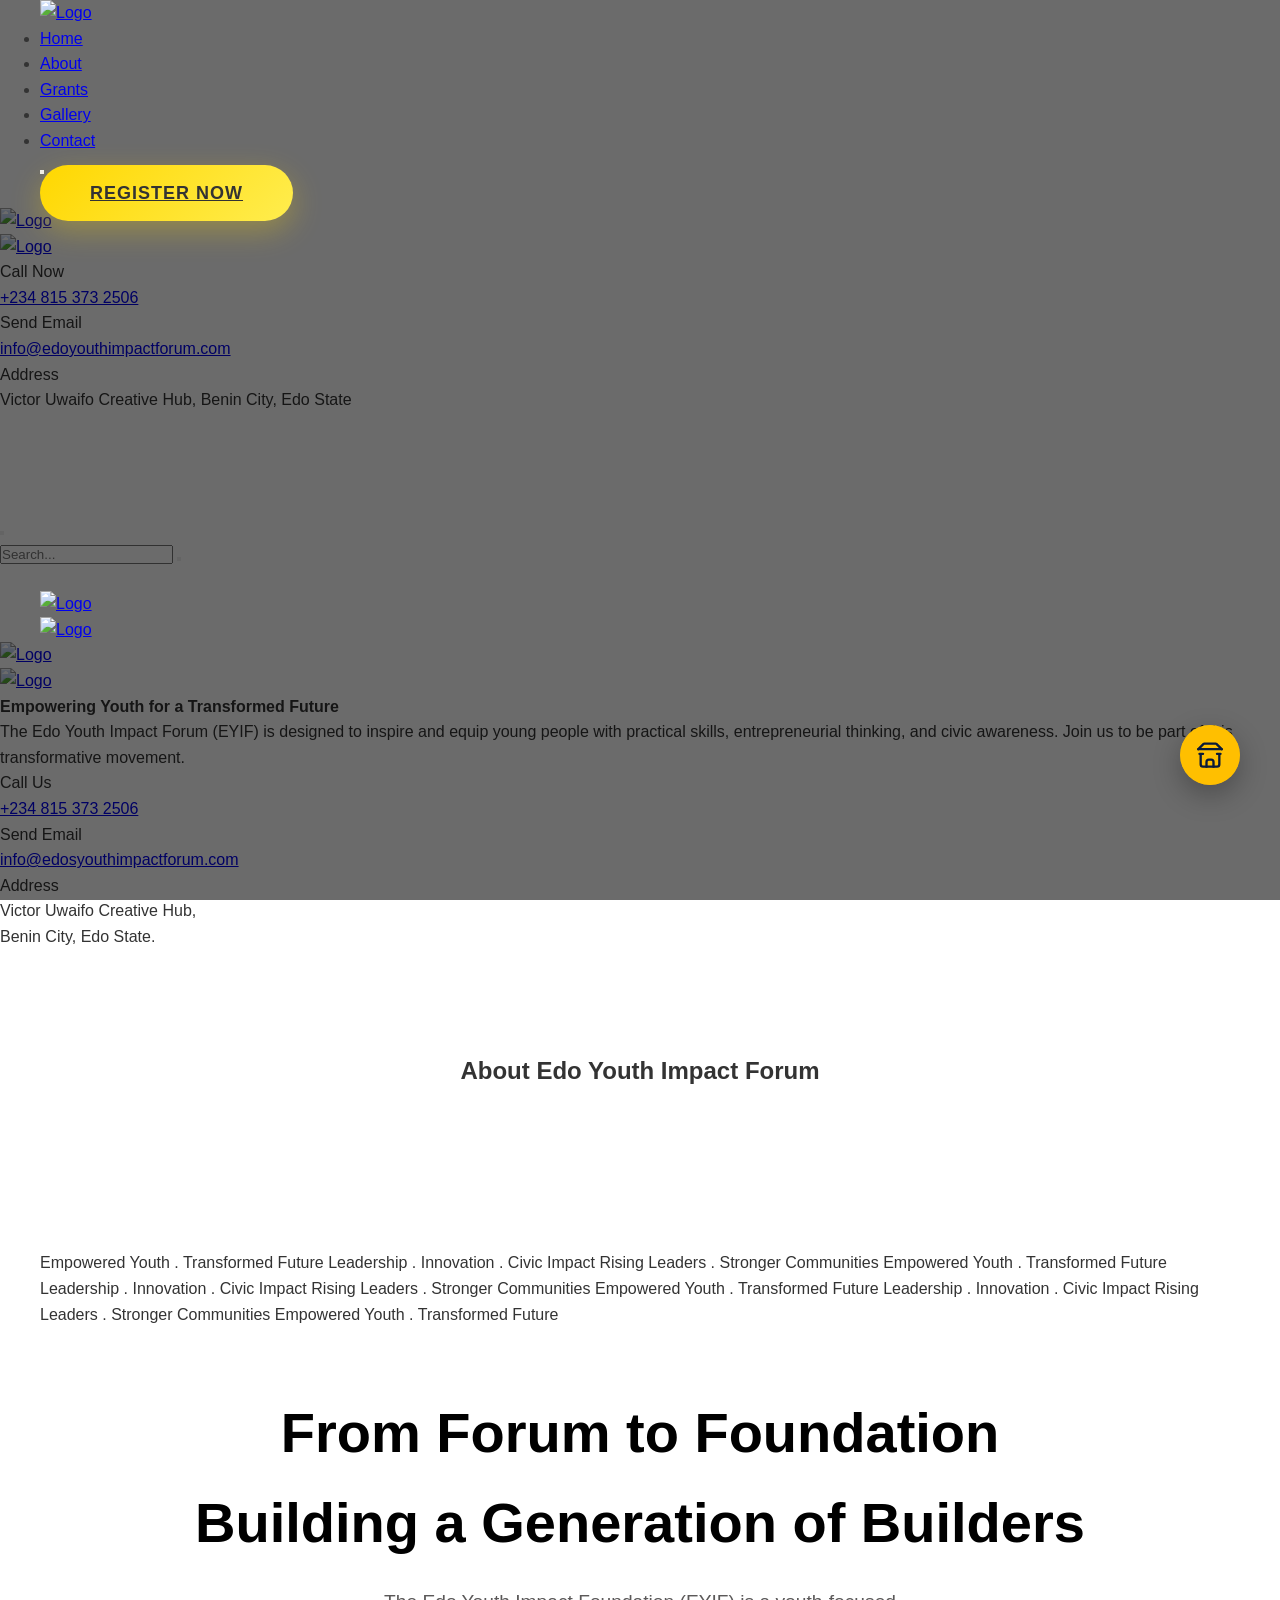
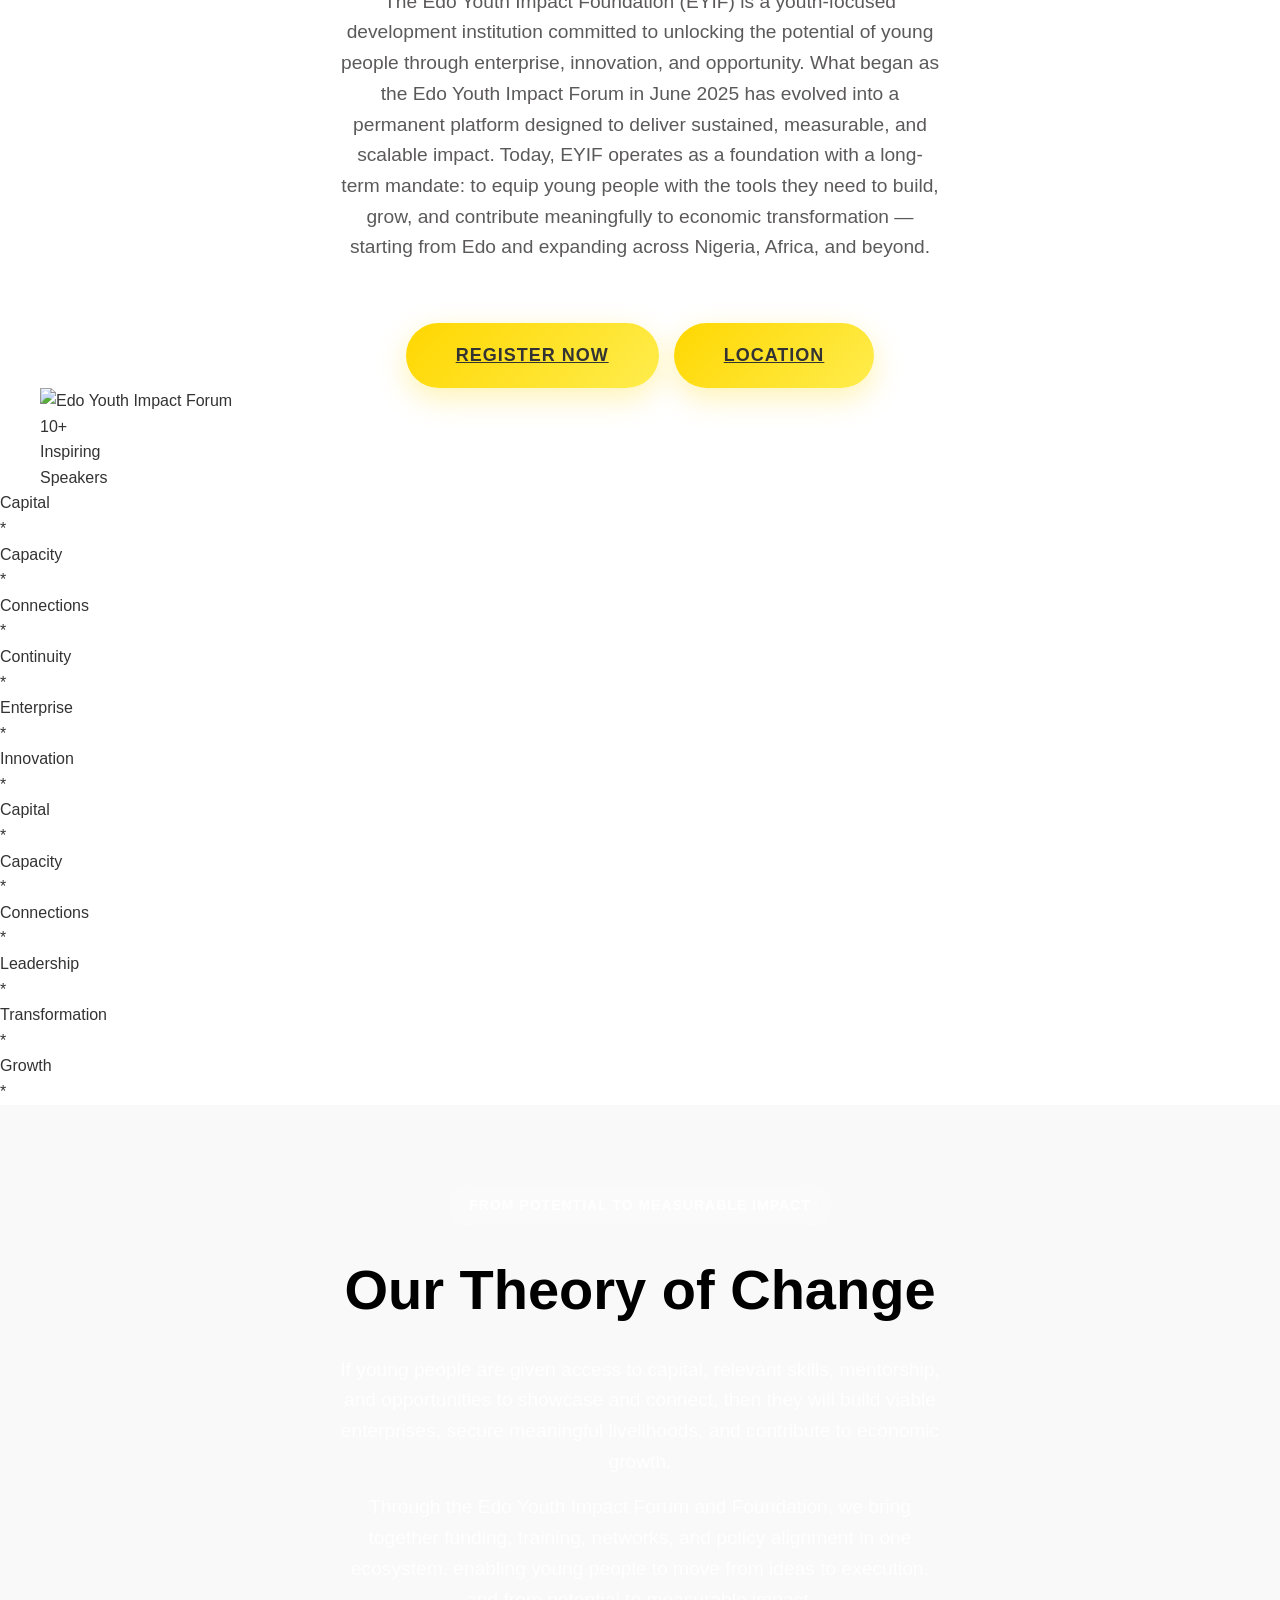
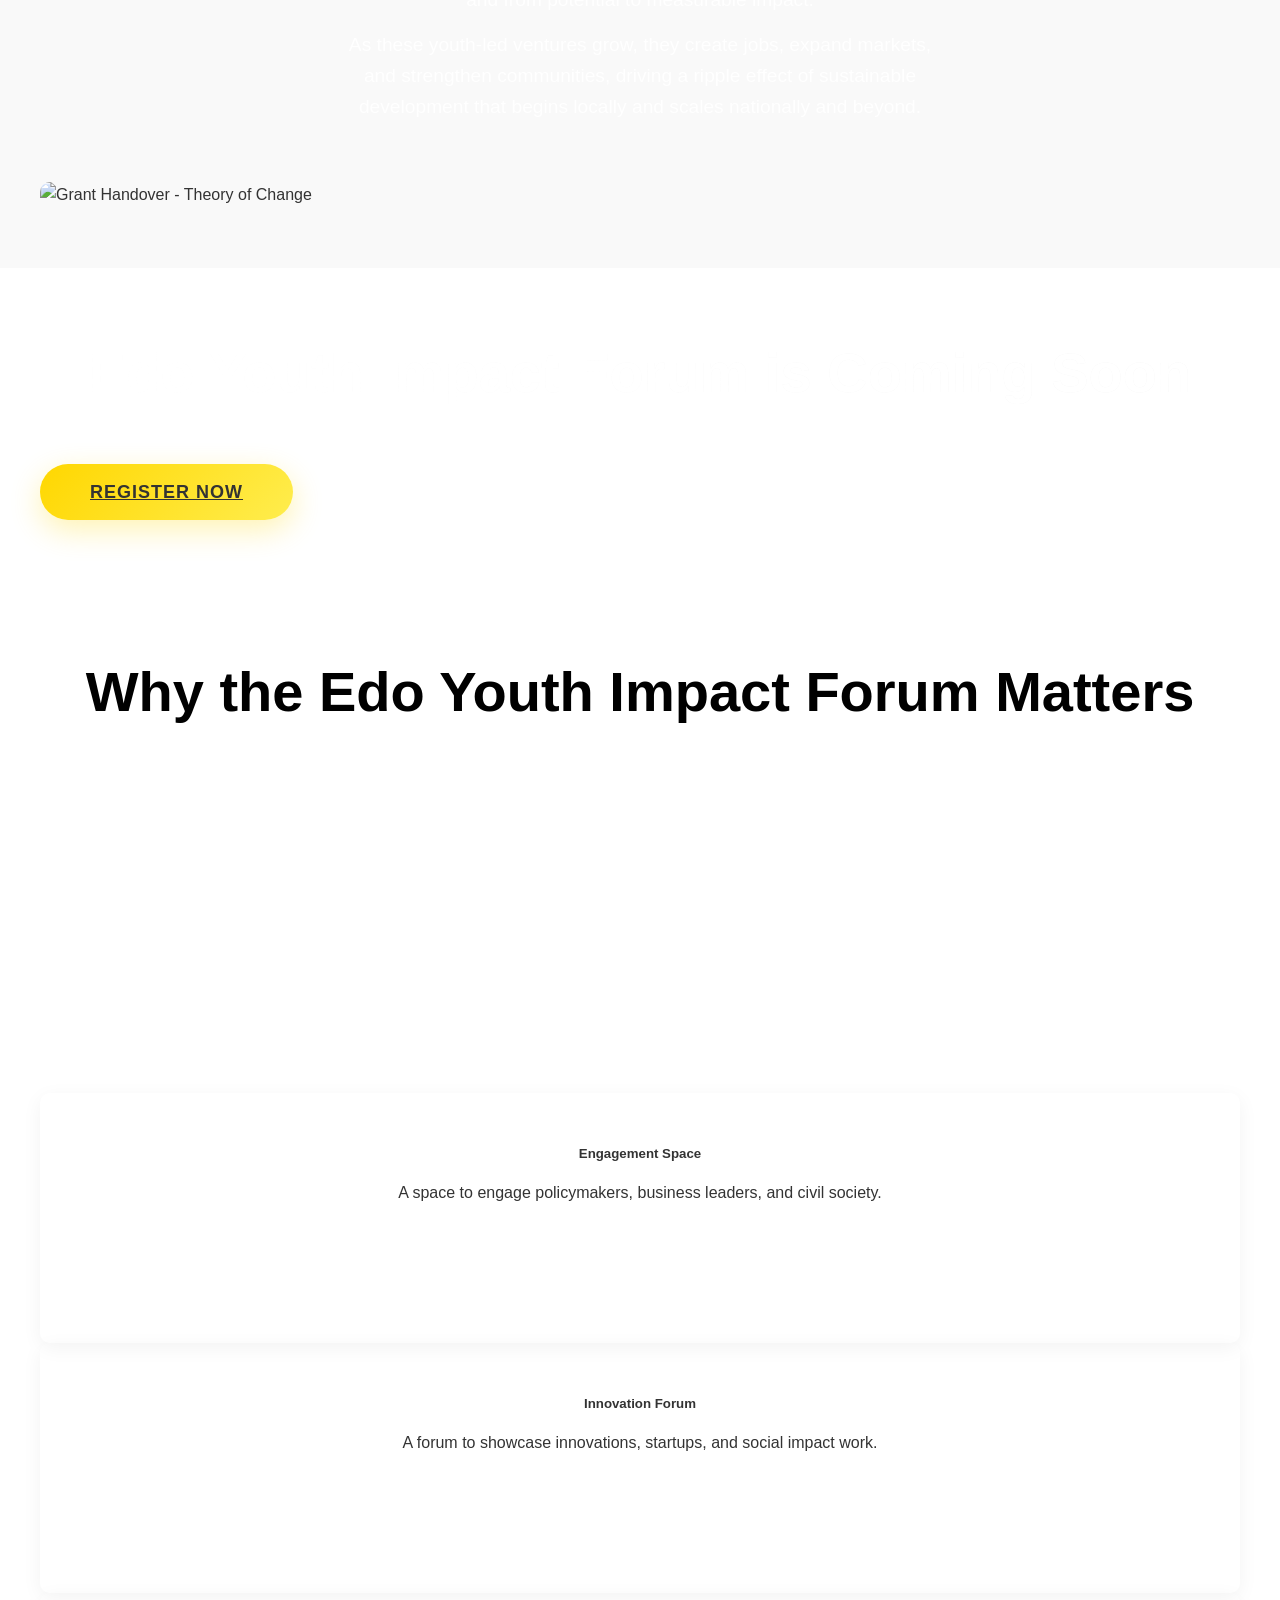
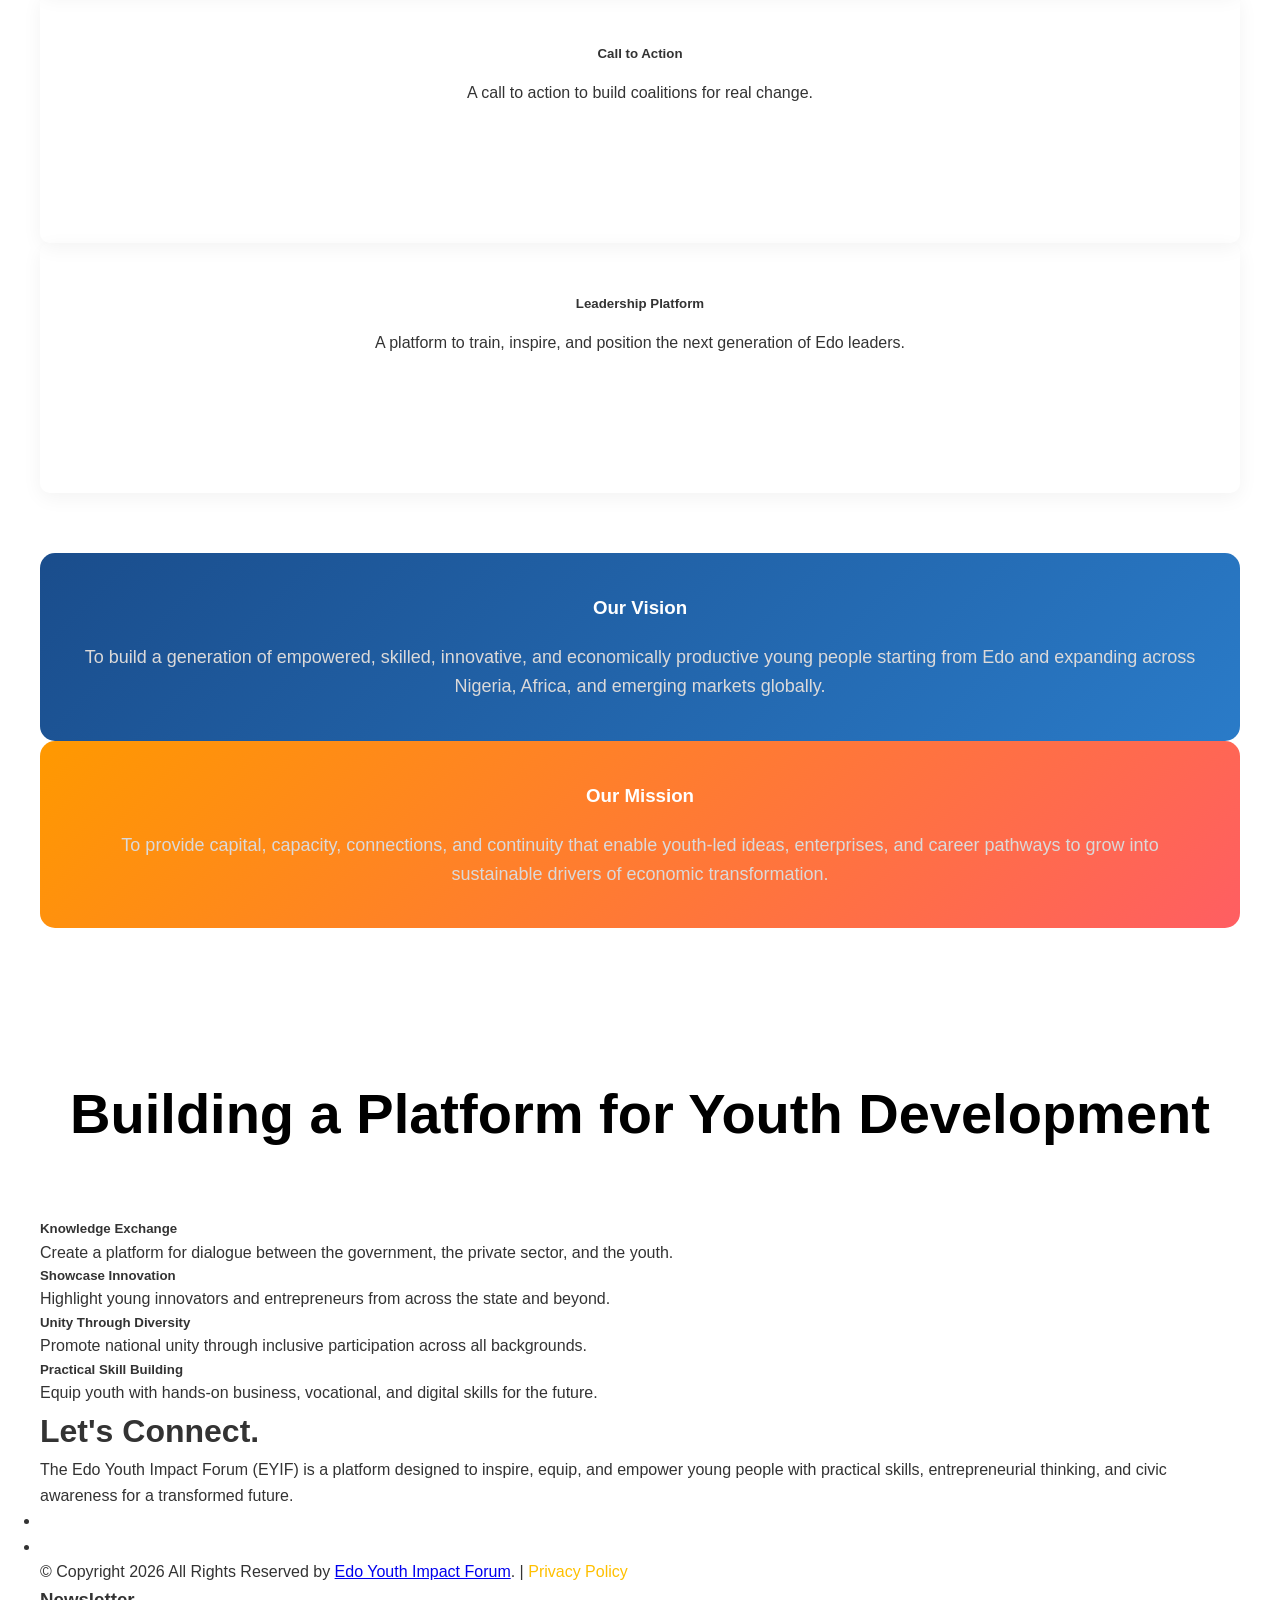
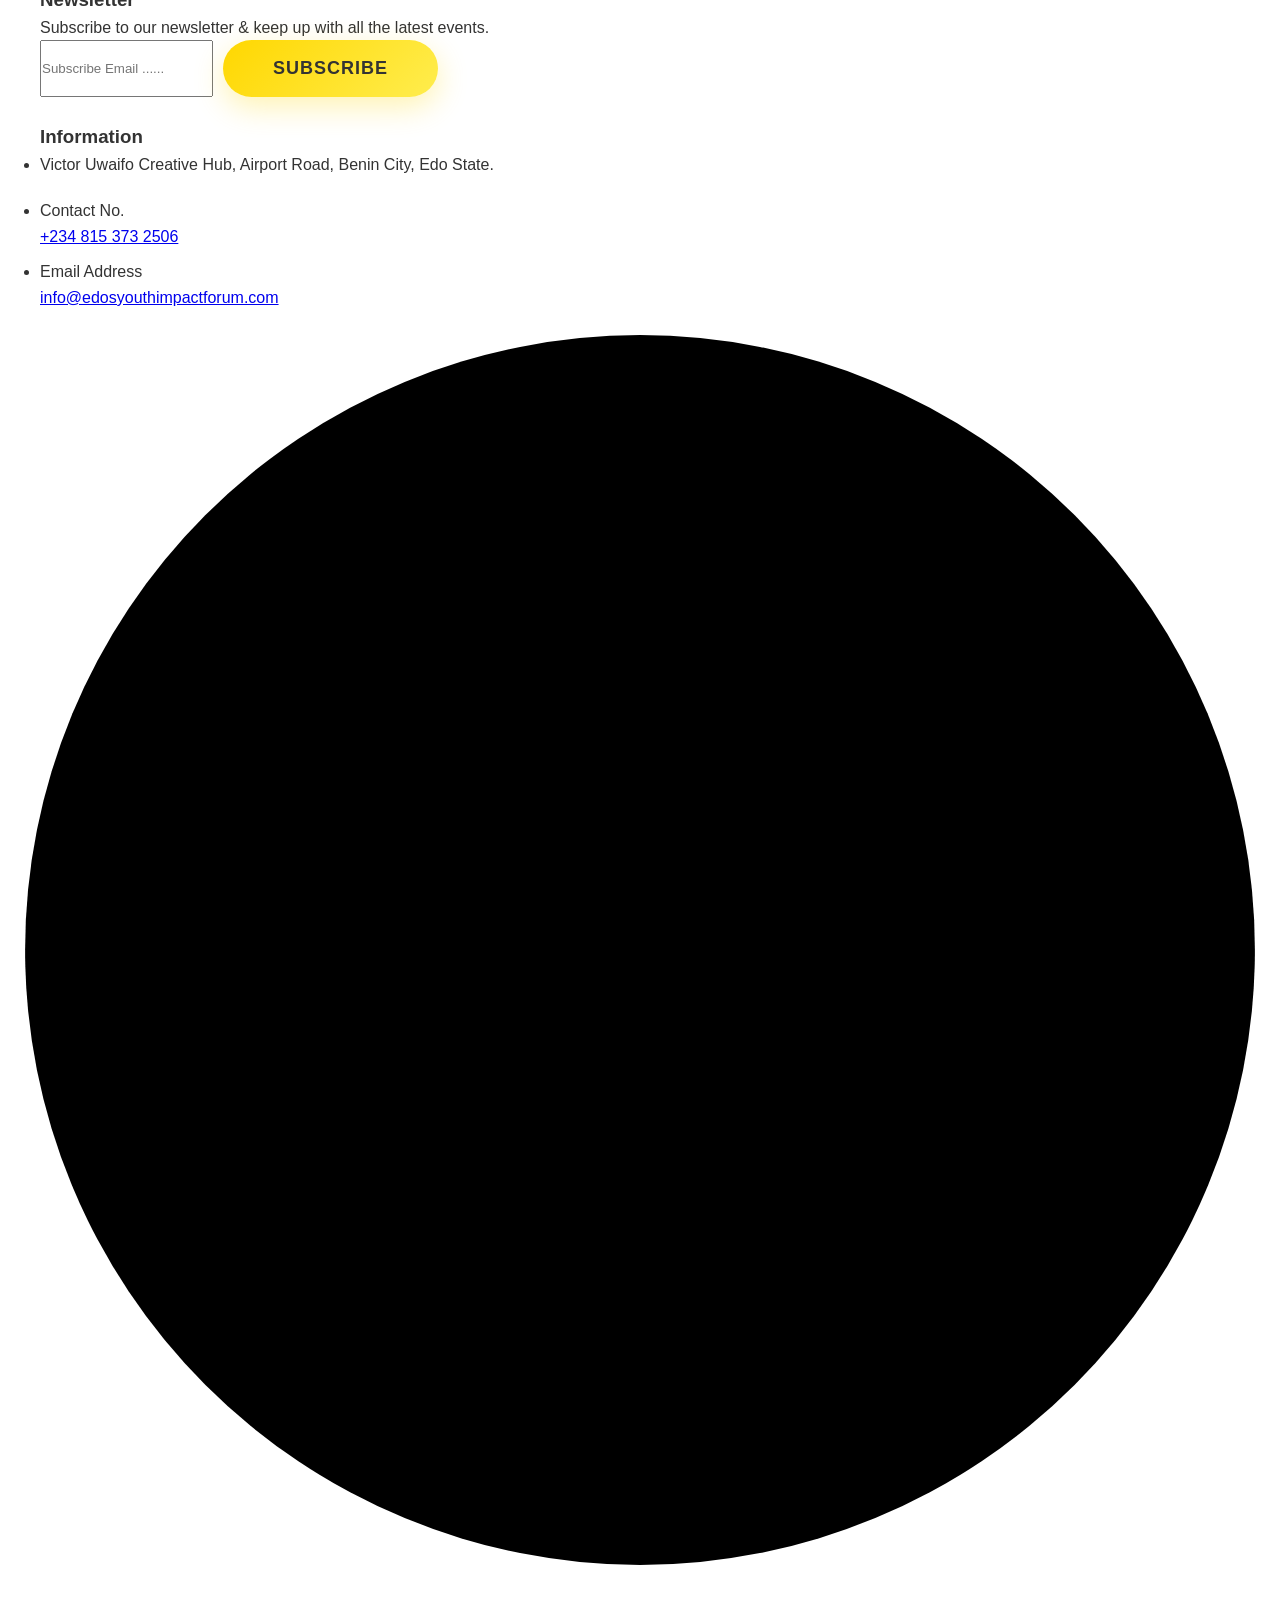
==== about.html @ c49ed2f0 "added exhibition booth" ====
<!DOCTYPE html>
<html lang="en">

<head>
  <!-- Meta -->
  <meta charset="utf-8" />
  <meta http-equiv="X-UA-Compatible" content="IE=edge" />
  <meta name="viewport" content="width=device-width, initial-scale=1.0, maximum-scale=1" />
  <meta name="description" content="Edo Youth Impact Forum 2026 - Empowered Youth, Transformed Future" />
  <meta name="keywords" content="youth, empowerment, entrepreneurship, innovation, Edo, forum, EYIF" />

  <!-- Open Graph Meta Tags -->
  <meta property="og:title" content="EYIF 2025 | About Edo Youth Impact Forum" />
  <meta property="og:description"
    content="Edo Youth Impact Forum 2026 - A movement of possibility, leadership, innovation, and civic responsibility for the youth of Edo State." />
  <meta property="og:image" content="images/resource/about1-1.avif" />
  <meta property="og:url" content="https://edoyouthimpactforum.com/about.html" />
  <meta property="og:type" content="website" />
  <meta property="og:site_name" content="Edo Youth Impact Forum" />

  <!-- Twitter Card Meta Tags -->
  <meta name="twitter:card" content="summary_large_image" />
  <meta name="twitter:title" content="EYIF 2025 | About Edo Youth Impact Forum" />
  <meta name="twitter:description"
    content="Edo Youth Impact Forum 2026 - A movement of possibility, leadership, innovation, and civic responsibility for the youth of Edo State." />
  <meta name="twitter:image" content="images/resource/about1-1.avif" />

  <!-- Page Title -->
  <title>EYIF 2026 | About Edo Youth Impact Forum</title>
  <!-- Favicon Icon -->
  <link rel="shortcut icon" href="images/favicon.png" type="image/x-icon" />
  <!-- Stylesheets -->
  <link href="css/bootstrap.min.css" rel="stylesheet" />
  <link href="css/master.css" rel="stylesheet" />
  <link href="style.css" rel="stylesheet" />
  <!--Color Switcher Mockup-->
  <link href="css/color-switcher-design.css" rel="stylesheet" />
  <!-- Professional Conference Colors -->
  <link href="css/conference-colors.css" rel="stylesheet" />
  <style>
    h2.text-reveal-anim {
      color: #000 !important;
      -webkit-text-fill-color: #000 !important;
    }

    h2.scrub-each-word {
      color: #000 !important;
      -webkit-text-fill-color: #000 !important;
    }

    /* Disable text animation and prevent character splitting on tablet and smaller screens */
    @media (max-width: 991px) {
      .about-section .sec-title h2.text-reveal-anim {
        opacity: 1 !important;
      }

      .about-section .sec-title h2.text-reveal-anim .char {
        opacity: 1 !important;
        color: #000 !important;
        -webkit-text-fill-color: #000 !important;
      }

      /* Prevent SplitType from breaking text - hide split characters and show original text */
      .about-section .sec-title h2.text-reveal-anim.text-split {
        word-wrap: break-word;
        white-space: normal;
      }

      .about-section .sec-title h2.text-reveal-anim.text-split .char,
      .about-section .sec-title h2.text-reveal-anim.text-split .word {
        display: inline !important;
      }
    }
  </style>
</head>

<body>
  <div class="page-wrapper">
    <!-- Cursor Animation -->
    <div class="circle"></div>
    <div class="circle-follow"></div>

    <!-- Preloader -->
    <div class="preloader" style="display:none"></div>

    <!-- Main Header-->
    <header class="main-header header-style-one inner-page-header">
      <div class="auto-container">
        <div class="main-box">
          <!-- Logo Box -->
          <div class="logo-box">
            <div class="logo">
              <a href="index.html"><img src="images/logo.png" alt="Logo" title="EYIF" /></a>
            </div>
          </div>

          <!-- Header Navbar -->
          <div class="header-navbar">
            <!--Nav Box-->
            <div class="nav-outer">
              <nav class="nav main-menu">
                <ul class="navigation">
                  <li><a href="index.html">Home</a></li>
                  <li class="current"><a href="about.html">About</a></li>
                  <li><a href="grant-registration.html">Grants</a></li>
                  <li><a href="gallery.html">Gallery</a></li>
                  <li class="">
                    <a href="contact.html">Contact</a>
                  </li>
                </ul>
              </nav>
            </div>

            <!-- Outer Box -->
            <div class="outer-box">
              <!-- Hidden Bar -->
              <button class="ui-btn toggle-hidden-bar">
                <i class="icon flaticon-menu-2"></i>
              </button>

              <!-- Btn Box -->
              <div class="btn-box">
                <a href="grant-registration.html" class="theme-btn btn-style-one light-bg"><span
                    class="btn-title">Register Now</span></a>
              </div>

              <!-- Mobile Nav toggler -->
              <div class="mobile-nav-toggler"><i class="fa fa-bars"></i></div>
            </div>
          </div>
        </div>
      </div>

      <!-- Mobile Menu  -->
      <div class="mobile-menu">
        <div class="menu-backdrop"></div>

        <!--Here Menu Will Come Automatically Via Javascript / Same Menu as in Header-->
        <nav class="menu-box">
          <div class="upper-box">
            <div class="logo-box">
              <div class="nav-logo light">
                <a href="index.html"><img src="images/logo-2.png" alt="Logo" /></a>
              </div>
              <div class="nav-logo dark">
                <a href="index.html"><img src="images/logo.png" alt="Logo" /></a>
              </div>
            </div>
            <div class="close-btn"><i class="icon fa fa-times"></i></div>
          </div>

          <ul class="navigation clearfix">
            <!--Keep This Empty / Menu will come through Javascript-->
          </ul>
          <ul class="contact-list-one">
            <li>
              <i class="icon lnr-icon-phone-handset"></i>
              <span class="title">Call Now</span>
              <div class="text">
                <a href="tel:+2348153732506">+234 815 373 2506</a>
              </div>
            </li>
            <li>
              <i class="icon lnr-icon-envelope1"></i>
              <span class="title">Send Email</span>
              <div class="text">
                <a href="mailto:info@edoyouthimpactforum.com">info@edoyouthimpactforum.com</a>
              </div>
            </li>
            <li>
              <i class="icon lnr-icon-map-marker"></i>
              <span class="title">Address</span>
              <div class="text">
                Victor Uwaifo Creative Hub, Benin City, Edo State
              </div>
            </li>
          </ul>

          <ul class="social-links">
            <li>
              <a href="contact.html#"><i class="fab fa-twitter"></i></a>
            </li>
            <li>
              <a href="contact.html#"><i class="fab fa-facebook-f"></i></a>
            </li>
            <li>
              <a href="contact.html#"><i class="fab fa-pinterest"></i></a>
            </li>
            <li>
              <a href="contact.html#"><i class="fab fa-instagram"></i></a>
            </li>
          </ul>
        </nav>
      </div>
      <!-- End Mobile Menu -->

      <!-- Header Search -->
      <div class="search-popup">
        <span class="search-back-drop"></span>
        <button class="close-search">
          <span class="fa fa-times"></span>
        </button>

        <div class="search-inner">
          <form method="post" action="https://expert-themes.com/html/konfer/blog-showcase.html">
            <div class="form-group">
              <input type="search" name="search-field" value="" placeholder="Search..." required="" />
              <button type="submit"><i class="fa fa-search"></i></button>
            </div>
          </form>
        </div>
      </div>
      <!-- End Header Search -->

      <!-- Sticky Header  -->
      <div class="sticky-header">
        <div class="auto-container">
          <div class="inner-container">
            <!--Logo-->
            <div class="logo-box">
              <div class="logo light">
                <a href="index.html" title=""><img src="images/logo-2.png" alt="Logo" /></a>
              </div>
              <div class="logo dark">
                <a href="index.html" title=""><img src="images/logo.png" alt="Logo" /></a>
              </div>
            </div>

            <!--Right Col-->
            <div class="nav-outer">
              <!-- Main Menu -->
              <nav class="main-menu">
                <div class="navbar-collapse show collapse clearfix">
                  <ul class="navigation clearfix">
                    <!--Keep This Empty / Menu will come through Javascript-->
                  </ul>
                </div>
              </nav>
              <!-- Main Menu End-->

              <!--Mobile Navigation Toggler-->
              <div class="mobile-nav-toggler">
                <span class="icon lnr-icon-bars"></span>
              </div>
            </div>
          </div>
        </div>
      </div>
      <!-- End Sticky Menu -->
    </header>
    <!--End Main Header -->

    <!-- Hidden bar back drop -->
    <div class="hidden-bar-back-drop"></div>

    <!-- Hidden Bar -->
    <section class="hidden-bar">
      <div class="inner-box">
        <div class="upper-box">
          <div class="logo-box">
            <div class="nav-logo light">
              <a href="index.html"><img src="images/logo-2.png" alt="Logo" /></a>
            </div>
            <div class="nav-logo dark">
              <a href="index.html"><img src="images/logo.png" alt="Logo" /></a>
            </div>
          </div>
          <div class="close-btn"><i class="icon fa fa-times"></i></div>
        </div>

        <div class="text-box">
          <h4 class="title">Empowering Youth for a Transformed Future</h4>
          <div class="text">
            The Edo Youth Impact Forum (EYIF) is designed to inspire and equip
            young people with practical skills, entrepreneurial thinking, and
            civic awareness. Join us to be part of this transformative
            movement.
          </div>
        </div>

        <ul class="contact-list-one">
          <li>
            <i class="icon lnr-icon-phone-handset"></i>
            <span class="title">Call Us</span>
            <div class="text">
              <a href="tel:+2348153732506">+234 815 373 2506</a>
            </div>
          </li>
          <li>
            <i class="icon lnr-icon-envelope1"></i>
            <span class="title">Send Email</span>
            <div class="text">
              <a href="mailto:info@edosyouthimpactforum.com">info@edosyouthimpactforum.com</a>
            </div>
          </li>
          <li>
            <i class="icon lnr-icon-map-marker"></i>
            <span class="title">Address</span>
            <div class="text">
              Victor Uwaifo Creative Hub, <br />
              Benin City, Edo State.
            </div>
          </li>
        </ul>

        <ul class="social-links">
          <li>
            <a href="https://x.com/edoyif?t=G2teLxeB8QG3la5JNJXrLw&s=09"><i class="fab fa-twitter"></i></a>
          </li>
          <li>
            <a href="#"><i class="fab fa-facebook-f"></i></a>
          </li>
          <li>
            <a href="https://www.instagram.com/edoyif?igsh=M2cwOHh4c295cnpt"><i class="fab fa-instagram"></i></a>
          </li>
          <li>
            <a href="#"><i class="fab fa-linkedin-in"></i></a>
          </li>
        </ul>
      </div>
    </section>
    <!--End Hidden Bar -->

    <!-- Page Title -->
    <section class="page-title"
      style="background-image: url(images/updates/IMG-20250703-WA0449.jpg); background-position: center top;">
      <div style="position:absolute;inset:0;background:rgba(0,0,0,0.58);z-index:0;"></div>
      <div class="shape-thirtyfour"></div>
      <div class="shape-thirtyfive"></div>
      <div class="shape-thirtysix bounce-y"></div>
      <div class="shape-thirtyseven bounce-x" style="display: none;"></div>
      <div class="auto-container" style="position:relative;z-index:1;">
        <div class="inner-container">
          <h1 class="title" style="text-align: center;">About Edo Youth Impact Forum</h1>
          <div class="breadcrumb-marquee" style="margin-top: 10rem !important;">
            <span class="title-two">Empowered Youth . Transformed Future</span>
            <span class="title-two">Leadership . Innovation . Civic Impact</span>
            <span class="title-two">Rising Leaders . Stronger Communities</span>
            <span class="title-two">Empowered Youth . Transformed Future</span>
            <span class="title-two">Leadership . Innovation . Civic Impact</span>
            <span class="title-two">Rising Leaders . Stronger Communities</span>
            <span class="title-two">Empowered Youth . Transformed Future</span>
            <span class="title-two">Leadership . Innovation . Civic Impact</span>
            <span class="title-two">Rising Leaders . Stronger Communities</span>
            <span class="title-two">Empowered Youth . Transformed Future</span>
          </div>
        </div>
      </div>
    </section>
    <!-- End Page Title -->

    <!-- About Section -->
    <section class="about-section">
      <!-- <div class="icon-one bounce-y"></div> -->
      <!-- <div class="icon-two bounce-y"></div> -->
      <div class="auto-container">
        <div class="outer-box two">
          <div class="content-box wow fadeInRight" data-wow-delay="200ms" style="text-align: center;">
            <div class="sec-title">
              <span class="sub-title">About EYIF</span>
              <h2 class="text-reveal-anim">
                From Forum to Foundation<br />
                Building a Generation of Builders
              </h2>
              <div class="text text-anim" style="color: rgb(91, 89, 89);">
                The Edo Youth Impact Foundation (EYIF) is a youth-focused development institution committed to unlocking
                the potential of young people through enterprise, innovation, and opportunity. What began as the Edo
                Youth Impact Forum in June 2025 has evolved into a permanent platform designed to deliver sustained,
                measurable, and scalable impact. Today, EYIF operates as a foundation with a long-term mandate: to equip
                young people with the tools they need to build, grow, and contribute meaningfully to economic
                transformation — starting from Edo and expanding across Nigeria, Africa, and beyond.
              </div>
            </div>
            <div class="btn-box" style="display: flex; justify-content: center; gap: 15px; flex-wrap: wrap;">
              <a href="grant-registration.html" class="theme-btn btn-style-one icon-btn bg-yellow"><i
                  class="icon flaticon-speech"></i><span class="btn-title">Register Now</span></a>
              <a href="contact.html" class="theme-btn btn-style-one icon-btn"><i
                  class="icon flaticon-placeholder"></i><span class="btn-title">Location</span></a>
            </div>
          </div>
        </div>
        <div class="outer-box show-xl">
          <div class="image-box wow fadeInUp">
            <figure class="image">
              <img src="images/updates/IMG-20250703-WA0492.jpg" alt="Edo Youth Impact Forum" />
            </figure>
            <div class="speaker-box">
              <i class="icon flaticon-mic"></i>
              <div class="count">10+</div>
              <div class="text">
                Inspiring <br />
                Speakers
              </div>
            </div>
          </div>
        </div>
      </div>
    </section>
    <!-- End About Section -->

    <!-- Marquee Section -->
    <div class="marquee-section">
      <div class="marquee-container">
        <div class="marquee">
          <div class="text">Capital</div>
          <div class="text">*</div>
          <div class="text">Capacity</div>
          <div class="text">*</div>
          <div class="text">Connections</div>
          <div class="text">*</div>
          <div class="text">Continuity</div>
          <div class="text">*</div>
          <div class="text">Enterprise</div>
          <div class="text">*</div>
          <div class="text">Innovation</div>
          <div class="text">*</div>
          <div class="text">Capital</div>
          <div class="text">*</div>
          <div class="text">Capacity</div>
          <div class="text">*</div>
          <div class="text">Connections</div>
          <div class="text">*</div>
          <div class="text">Leadership</div>
          <div class="text">*</div>
          <div class="text">Transformation</div>
          <div class="text">*</div>
          <div class="text">Growth</div>
          <div class="text">*</div>
        </div>
      </div>
    </div>
    <!-- End Marquee Section -->

    <!-- Theory of Change Section -->
    <section class="feature-section-two" style="
          background-color: #f9f9f9;
          padding-top: 80px;
          padding-bottom: 60px;
        ">
      <div class="auto-container">
        <div class="row">
          <!-- Content Column -->
          <div class="col-xl-6 col-lg-6 col-md-12">
            <div class="sec-title">
              <span class="sub-title">From Potential to Measurable Impact</span>
              <h2 class="scrub-each-word text-split">
                Our Theory of Change
              </h2>
              <div class="text text-anim" style="margin-top: 20px">
                <p>
                  If young people are given access to capital, relevant skills, mentorship, and opportunities to
                  showcase and connect, then they will build viable enterprises, secure meaningful livelihoods, and
                  contribute to economic growth.
                </p>
                <p style="margin-top: 15px">
                  Through the Edo Youth Impact Forum and Foundation, we bring together funding, training, networks, and
                  policy alignment in one ecosystem, enabling young people to move from ideas to execution, and from
                  potential to measurable impact.
                </p>
                <p style="margin-top: 15px">
                  As these youth-led ventures grow, they create jobs, expand markets, and strengthen communities,
                  driving a ripple effect of sustainable development that begins locally and scales nationally and
                  beyond.
                </p>
              </div>
            </div>
          </div>

          <!-- Image Column -->
          <div class="col-xl-6 col-lg-6 col-md-12">
            <div class="image-box wow fadeInRight" data-wow-delay="200ms" style="
                  position: relative;
                  overflow: hidden;
                  border-radius: 10px;
                ">
              <img src="images/updates/IMG-20250703-WA0473.jpg" alt="Grant Handover - Theory of Change"
                style="width: 100%" />
            </div>
          </div>
        </div>
      </div>
    </section>
    <!-- End Theory of Change Section -->

    <!-- Countdown Section -->
    <section class="countdown-section">
      <div class="bg-pattern-2"></div>
      <div class="auto-container">
        <div class="outer-box">
          <div class="row">
            <!-- Title Box -->
            <div class="title-box col-xl-4 col-lg-12 col-md-12 col-sm-12 wow fadeInLeft">
              <div class="sec-title light mb-0">
                <span class="sub-title">Countdown</span>
                <h2 class="scrub-each-word text-split"
                  style="color: #fff !important; -webkit-text-fill-color: #fff !important;">
                  Edo Youth Impact Forum is Coming Soon
                </h2>
              </div>
            </div>

            <!-- Time Counter -->
            <div class="timer-column col-xl-4 col-lg-12 col-md-12 col-sm-12 wow fadeInUp" data-wow-delay="200ms">
              <div class="time-counter">
                <div class="time-countdown" data-countdown="08/18/2026"></div>
              </div>
            </div>

            <div class="btn-box col-xl-4 col-lg-12 col-md-12 col-sm-12">
              <a href="grant-registration.html" class="theme-btn btn-style-one bg-blue"><span class="btn-title">Register
                  Now</span></a>
            </div>
          </div>

          <figure class="image reveal bounce-x" style="display:none">
            <img src="images/updates/IMG-20250703-WA0376.jpg"
              style="margin-right: -100px; object-fit: cover; border-radius: 10px;" alt="Image" />
          </figure>
        </div>
      </div>
    </section>
    <!-- End Countdown Section -->

    <!-- Why Conference Matters Section -->
    <section class="feature-section-two why-conference-matters-section"
      style="background-color: #fff; padding-top: 80px; padding-bottom: 80px">
      <div class="auto-container">
        <div class="row">
          <!-- Content Column -->
          <div class="col-xl-12 col-lg-12 col-md-12">
            <div class="sec-title text-center">
              <span class="sub-title">Impact & Purpose</span>
              <h2 class="scrub-each-word text-split">
                Why the Edo Youth Impact Forum Matters
              </h2>
              <div class="text text-anim" style="
                    margin-top: 20px;
                    max-width: 800px;
                    margin-left: auto;
                    margin-right: auto;
                  ">
                <p>
                  With over 60% of Nigeria’s population under the age of 35, young people are not a fringe group — they
                  are the majority. Yet across the country, this population faces urgent and persistent challenges:
                  unemployment, underemployment, limited access to capital, exclusion from decision-making, and a lack
                  of structured platforms to translate their ideas into meaningful impact.

                  The Youth Impact Forum exists to respond to this reality by creating a space where young people are
                  not just participants in the economy, but builders, innovators, and drivers of transformation.
                  Starting from Edo and expanding beyond, the initiative is designed to unlock the potential of young
                  Nigerians and position them as a central force in shaping the future.
                </p>
              </div>
            </div>
          </div>
        </div>

        <div class="row" style="margin-top: 50px">
          <!-- Conference Purpose Block -->
          <div class="col-xl-3 col-lg-6 col-md-6 col-sm-12">
            <div class="feature-block wow fadeInUp conference-purpose-block" style="
                  min-height: 250px;
                  text-align: center;
                  padding: 30px 20px;
                  border-radius: 10px;
                  box-shadow: 0 5px 20px rgba(0, 0, 0, 0.05);
                  transition: all 0.3s ease;
                ">
              <div class="inner-box">
                <div style="font-size: 48px; color: #1a4d8c; margin-bottom: 20px">
                  <i class="icon flaticon-speech"></i>
                </div>
                <div class="content">
                  <h5 class="title" style="margin-bottom: 15px">
                    Engagement Space
                  </h5>
                  <div class="text">
                    A space to engage policymakers, business leaders, and
                    civil society.
                  </div>
                </div>
              </div>
            </div>
          </div>

          <!-- Conference Purpose Block -->
          <div class="col-xl-3 col-lg-6 col-md-6 col-sm-12">
            <div class="feature-block wow fadeInUp conference-purpose-block" data-wow-delay="200ms" style="
                  min-height: 250px;
                  text-align: center;
                  padding: 30px 20px;
                  border-radius: 10px;
                  box-shadow: 0 5px 20px rgba(0, 0, 0, 0.05);
                  transition: all 0.3s ease;
                ">
              <div class="inner-box">
                <div style="font-size: 48px; color: #1a4d8c; margin-bottom: 20px">
                  <i class="icon flaticon-computer"></i>
                </div>
                <div class="content">
                  <h5 class="title" style="margin-bottom: 15px">
                    Innovation Forum
                  </h5>
                  <div class="text">
                    A forum to showcase innovations, startups, and social
                    impact work.
                  </div>
                </div>
              </div>
            </div>
          </div>

          <!-- Conference Purpose Block -->
          <div class="col-xl-3 col-lg-6 col-md-6 col-sm-12">
            <div class="feature-block wow fadeInUp conference-purpose-block" data-wow-delay="400ms" style="
                  min-height: 250px;
                  text-align: center;
                  padding: 30px 20px;
                  border-radius: 10px;
                  box-shadow: 0 5px 20px rgba(0, 0, 0, 0.05);
                  transition: all 0.3s ease;
                ">
              <div class="inner-box">
                <div style="font-size: 48px; color: #1a4d8c; margin-bottom: 20px">
                  <i class="icon flaticon-team"></i>
                </div>
                <div class="content">
                  <h5 class="title" style="margin-bottom: 15px">
                    Call to Action
                  </h5>
                  <div class="text">
                    A call to action to build coalitions for real change.
                  </div>
                </div>
              </div>
            </div>
          </div>

          <!-- Conference Purpose Block -->
          <div class="col-xl-3 col-lg-6 col-md-6 col-sm-12">
            <div class="feature-block wow fadeInUp conference-purpose-block" data-wow-delay="600ms" style="
                  min-height: 250px;
                  text-align: center;
                  padding: 30px 20px;
                  border-radius: 10px;
                  box-shadow: 0 5px 20px rgba(0, 0, 0, 0.05);
                  transition: all 0.3s ease;
                ">
              <div class="inner-box">
                <div style="font-size: 48px; color: #1a4d8c; margin-bottom: 20px">
                  <i class="icon flaticon-creativity"></i>
                </div>
                <div class="content">
                  <h5 class="title" style="margin-bottom: 15px">
                    Leadership Platform
                  </h5>
                  <div class="text">
                    A platform to train, inspire, and position the next
                    generation of Edo leaders.
                  </div>
                </div>
              </div>
            </div>
          </div>
        </div>

        <div class="row" style="margin-top: 60px">
          <div class="col-xl-5 col-lg-12 col-md-12">
            <div style="
                  background: linear-gradient(135deg, #1a4d8c, #2a7bc8);
                  padding: 40px;
                  border-radius: 15px;
                  text-align: center;
                  color: white;
                " class="vision-statement">
              <h3 style="color: white; margin-bottom: 20px">Our Vision</h3>
              <p style="font-size: 18px; font-weight: 500; line-height: 1.6; color: rgb(219, 217, 217);">
                To build a generation of empowered, skilled, innovative, and economically productive young people
                starting from Edo and expanding across Nigeria, Africa, and emerging markets globally.
              </p>
            </div>
          </div>
          <div class="col-xl-5 col-lg-12 col-md-12 mx-auto">
            <div style="
                  background: linear-gradient(135deg, #ff9900, #ff5e62);
                  padding: 40px;
                  border-radius: 15px;
                  text-align: center;
                  color: white;
                " class="mission-statement">
              <h3 style="color: white; margin-bottom: 20px">Our Mission</h3>
              <p style="font-size: 18px; font-weight: 500; line-height: 1.6; color: rgb(219, 217, 217);">
                To provide capital, capacity, connections, and continuity that enable youth-led ideas, enterprises, and
                career pathways to grow into sustainable drivers of economic transformation.
              </p>
            </div>
          </div>
        </div>
      </div>
    </section>
    <!-- End Why Conference Matters Section -->

    <!-- Feature Section -->
    <section class="feature-section-two">
      <div class="auto-container">
        <div class="row">
          <!-- Blocks Box -->
          <div class="blocks-box col-xl-6 col-lg-12 col-md-12 col-sm-12">
            <div class="sec-title orange">
              <span class="sub-title">Event Objectives</span>
              <h2 class="scrub-each-word text-split">
                Building a Platform for Youth Development
              </h2>
            </div>

            <!-- Feature Block Two -->
            <div class="feature-block-two has-active wow fadeInUp">
              <div class="inner-box">
                <div class="icon-box">
                  <i class="icon flaticon-speech"></i>
                  <div class="icon-seven"></div>
                  <div class="icon-eight"></div>
                </div>
                <div class="content">
                  <h5 class="title">Knowledge Exchange</h5>
                  <div class="text">
                    Create a platform for dialogue between the government, the
                    private sector, and the youth.
                  </div>
                </div>
              </div>
            </div>

            <!-- Feature Block Two -->
            <div class="feature-block-two has-active wow fadeInUp">
              <div class="inner-box">
                <div class="icon-box">
                  <i class="icon flaticon-creativity"></i>
                  <div class="icon-seven"></div>
                  <div class="icon-eight"></div>
                </div>
                <div class="content">
                  <h5 class="title">Showcase Innovation</h5>
                  <div class="text">
                    Highlight young innovators and entrepreneurs from across
                    the state and beyond.
                  </div>
                </div>
              </div>
            </div>
          </div>

          <!-- Blocks Box -->
          <div class="blocks-box col-xl-6 col-lg-12 col-md-12 col-sm-12">
            <!-- Feature Block Two -->
            <div class="feature-block-two has-active wow fadeInUp">
              <div class="inner-box">
                <div class="icon-box">
                  <i class="icon flaticon-team"></i>
                  <div class="icon-seven"></div>
                  <div class="icon-eight"></div>
                </div>
                <div class="content">
                  <h5 class="title">Unity Through Diversity</h5>
                  <div class="text">
                    Promote national unity through inclusive participation
                    across all backgrounds.
                  </div>
                </div>
              </div>
            </div>

            <!-- Feature Block Two -->
            <div class="feature-block-two has-active wow fadeInUp" data-wow-delay="200ms">
              <div class="inner-box active">
                <div class="icon-box">
                  <i class="icon flaticon-computer"></i>
                  <div class="icon-seven"></div>
                  <div class="icon-eight"></div>
                </div>
                <div class="content">
                  <h5 class="title">Practical Skill Building</h5>
                  <div class="text">
                    Equip youth with hands-on business, vocational, and
                    digital skills for the future.
                  </div>
                </div>
              </div>
            </div>
          </div>
        </div>
      </div>
    </section>
    <!-- End Feature Section -->

    <!-- Main Footer -->
    <footer class="main-footer footer-style-three">
      <div class="bg bg-pattern-10"></div>
      <div class="icon-fourteen bounce-x"></div>
      <div class="icon-fifteen"></div>
      <div class="icon-sixteen"></div>

      <!-- Widgets Section -->
      <div class="widgets-section">
        <div class="auto-container">
          <div class="row">
            <!-- Footer Column -->
            <div class="footer-column col-xl-5 col-lg-12 col-md-12 col-sm-12">
              <div class="footer-widget about-widget">
                <div class="widget-content">
                  <div class="icon-star"></div>
                  <h1 class="title">Let's Connect.</h1>
                  <div class="text">
                    The Edo Youth Impact Forum (EYIF) is a platform designed
                    to inspire, equip, and empower young people with practical
                    skills, entrepreneurial thinking, and civic awareness for
                    a transformed future.
                  </div>
                  <ul class="social-icon-two light">
                    <li>
                      <a href="https://x.com/edoyif?t=G2teLxeB8QG3la5JNJXrLw&s=09"><i class="fab fa-twitter"></i></a>
                    </li>
                    <li>
                      <a href="https://www.instagram.com/edoyif?igsh=M2cwOHh4c295cnpt"><i
                          class="fab fa-instagram"></i></a>
                    </li>
                  </ul>
                  <div class="copyright-text">
                    © Copyright 2026 All Rights Reserved by
                    <a href="https://edoyouthimpactforum.com" target="_blank">Edo Youth Impact Forum</a>. | <a
                      href="privacy-policy.html" style="color: #ffc000; text-decoration: none;">Privacy Policy</a>
                  </div>
                </div>
              </div>
            </div>

            <!-- Footer COlumn -->
            <div class="footer-column col-xl-7 col-lg-12 col-md-12 col-sm-12">
              <div class="footer-widget post-widget">
                <div class="widget-content">
                  <div class="swiper post-swiper">
                    <div class="swiper-wrapper"></div>
                  </div>
                  <div class="nav-box">
                    <div class="swiper-button-prev">
                      <span class="icon fa fa-arrow-left"></span>
                    </div>
                    <div class="swiper-button-next">
                      <span class="icon fa fa-arrow-right"></span>
                    </div>
                  </div>
                </div>
              </div>

              <div class="footer-widget newsletter-widget">
                <h3 class="widget-title">Newsletter</h3>
                <div class="widget-content">
                  <div class="text">
                    Subscribe to our newsletter & keep up with all the latest
                    events.
                  </div>
                  <div class="newsletter-form-two">
                    <form>
                      <div class="form-group" style="display: flex; gap: 10px">
                        <input type="email" name="email" class="email" value="" placeholder="Subscribe Email ......"
                          required="" style="max-width: 500px" />
                        <button type="submit" class="theme-btn btn-style-one bg-yellow">
                          <span class="btn-title">Subscribe</span>
                        </button>
                      </div>
                    </form>
                  </div>
                </div>
              </div>

              <div class="footer-widget contact-widget">
                <h3 class="widget-title">Information</h3>
                <div class="widget-content">
                  <ul class="contact-list-three light">
                    <li class="location">
                      <i class="fa fa-map-marker-alt"></i>Victor Uwaifo
                      Creative Hub, Airport Road, Benin City, Edo State.
                    </li>
                  </ul>
                </div>
                <div class="widget-content" style="margin-top: 20px">
                  <ul class="contact-list-three light" style="display: flex; flex-direction: column; gap: 10px">
                    <li>
                      <div class="icon-box">
                        <i class="fa fa-phone"></i>
                        <div class="h5">Contact No.</div>
                      </div>
                      <a href="tel:+2348153732506">+234 815 373 2506</a>
                    </li>

                    <li>
                      <div class="icon-box">
                        <i class="fa fa-envelope"></i>
                        <div class="h5">Email Address</div>
                      </div>
                      <a href="mailto:info@edosyouthimpactforum.com">info@edosyouthimpactforum.com</a>
                    </li>
                  </ul>
                </div>
              </div>
            </div>
          </div>
        </div>
      </div>
    </footer>
    <!--End Main Footer -->
  </div>
  <!-- End Page Wrapper -->

  <!-- Back To Top Start -->
  <div class="progress-wrap">
    <svg class="progress-circle svg-content" width="100%" height="100%" viewBox="-1 -1 102 102">
      <path d="M50,1 a49,49 0 0,1 0,98 a49,49 0 0,1 0,-98" />
    </svg>
  </div>
  <!-- back to top end -->

  <script src="js/jquery.js"></script>
  <script src="js/popper.min.js"></script>
  <script src="js/bootstrap.min.js"></script>
  <script src="js/jquery.fancybox.js"></script>
  <script src="js/jquery.countdown.js"></script>
  <script src="js/wow.js"></script>
  <script src="js/appear.js"></script>
  <script src="js/lightcase.js"></script>
  <script src="js/swipper.min.js"></script>
  <script src="js/backtotop.js"></script>
  <script src="js/gsap.min.js"></script>
  <script src="js/ScrollTrigger.min.js"></script>
  <script src="js/backtotop.js"></script>
  <script src="js/splitType.js"></script>
  <script src="js/SplitText.min.js"></script>
  <script src="js/script.js"></script>
  <!-- Form Handler -->
  <script src="js/form-handler.js"></script>
  <!-- Color Setting -->
  <script src="js/color-settings.js"></script>

  <!-- Exhibition Booth Floating Action Button -->
  <a href="index.html#exhibition-application-section" class="exhibition-fab" aria-label="Exhibition Booth">
    <span class="fab-pulse"></span>
    <span class="fab-icon">
      <svg xmlns="http://www.w3.org/2000/svg" width="28" height="28" viewBox="0 0 24 24" fill="none" stroke="#0a1a3a" stroke-width="2" stroke-linecap="round" stroke-linejoin="round" aria-hidden="true">
        <path d="m2 7 4.5-4.5a1 1 0 0 1 .7-.3h9.6a1 1 0 0 1 .7.3L22 7"></path>
        <path d="M4 12v8a2 2 0 0 0 2 2h12a2 2 0 0 0 2-2v-8"></path>
        <path d="M15 22v-4a2 2 0 0 0-2-2h-2a2 2 0 0 0-2 2v4"></path>
        <path d="M2 7h20"></path>
        <path d="M3 11h3"></path>
        <path d="M18 11h3"></path>
      </svg>
    </span>
    <span class="fab-label">Exhibition Booth</span>
  </a>
</body>

</html>
---- style.css ----
/***====================================================================
Template Name: Konfer | Event & Conference HTML Template  
Author:        https://themeforest.net/user/expert-themes
Description:   Description
Version:       1.0.0  
License:       Copyright Commercial  
Primary use:   Event & Conference 
Tags:          event, conference, marketing, business
====================================================================***/



/* Reservation style */
* {
    margin: 0;
    padding: 0;
    box-sizing: border-box;
}

body {
    font-family: 'Arial', sans-serif;
    line-height: 1.6;
    color: #333;
}

.seat-reservation-section {
    min-height: 100vh;
    background: linear-gradient(135deg, #667eea 0%, #764ba2 100%);
    position: relative;
    padding: 80px 20px;
    display: flex;
    align-items: center;
    overflow: hidden;
}

.seat-reservation-section::before {
    content: '';
    position: absolute;
    top: 0;
    left: 0;
    right: 0;
    bottom: 0;
    background: url('data:image/svg+xml,<svg xmlns="http://www.w3.org/2000/svg" viewBox="0 0 100 100"><defs><pattern id="grain" width="100" height="100" patternUnits="userSpaceOnUse"><circle cx="25" cy="25" r="1" fill="rgba(255,255,255,0.05)"/><circle cx="75" cy="25" r="0.5" fill="rgba(255,255,255,0.03)"/><circle cx="50" cy="50" r="1.5" fill="rgba(255,255,255,0.04)"/><circle cx="20" cy="80" r="0.8" fill="rgba(255,255,255,0.06)"/><circle cx="80" cy="75" r="1.2" fill="rgba(255,255,255,0.03)"/></pattern></defs><rect width="100" height="100" fill="url(%23grain)"/></svg>');
    pointer-events: none;
}

.floating-shapes {
    position: absolute;
    width: 100%;
    height: 100%;
    overflow: hidden;
    pointer-events: none;
}

.shape {
    position: absolute;
    background: rgba(255, 255, 255, 0.1);
    border-radius: 50%;
    animation: float 20s infinite linear;
}

.shape:nth-child(1) { width: 80px; height: 80px; top: 20%; left: 10%; animation-delay: 0s; }
.shape:nth-child(2) { width: 120px; height: 120px; top: 60%; left: 80%; animation-delay: 5s; }
.shape:nth-child(3) { width: 60px; height: 60px; top: 80%; left: 20%; animation-delay: 10s; }
.shape:nth-child(4) { width: 100px; height: 100px; top: 30%; left: 70%; animation-delay: 15s; }

@keyframes float {
    0% { transform: translateY(0px) rotate(0deg); opacity: 0; }
    10% { opacity: 1; }
    90% { opacity: 1; }
    100% { transform: translateY(-100px) rotate(360deg); opacity: 0; }
}

.auto-container {
    max-width: 1200px;
    margin: 0 auto;
    position: relative;
    z-index: 2;
}

.sec-title {
    text-align: center;
    margin-bottom: 60px;
}

.sub-title {
    display: inline-block;
    background: rgba(255, 255, 255, 0.15);
    color: #fff;
    padding: 8px 20px;
    border-radius: 30px;
    font-size: 14px;
    font-weight: 600;
    letter-spacing: 1px;
    text-transform: uppercase;
    margin-bottom: 20px;
    backdrop-filter: blur(10px);
    border: 1px solid rgba(255, 255, 255, 0.2);
    animation: fadeInUp 0.8s ease-out;
}

.sec-title h2 {
    font-size: 3.5rem;
    font-weight: 800;
    color: #fff;
    margin-bottom: 20px;
    background: linear-gradient(45deg, #fff, #f0f0f0);
    background-clip: text;
    -webkit-background-clip: text;
    -webkit-text-fill-color: transparent;
    text-shadow: 0 0 30px rgba(255, 255, 255, 0.3);
    animation: textReveal 1.2s ease-out 0.3s both;
}

.sec-title .text {
    font-size: 1.2rem;
    color: rgba(255, 255, 255, 0.9);
    max-width: 600px;
    margin: 0 auto;
    animation: fadeInUp 0.8s ease-out 0.6s both;
}

.form-container {
    max-width: 500px;
    margin: 0 auto;
}

.reservation-form {
    background: rgba(255, 255, 255, 0.95);
    backdrop-filter: blur(20px);
    border-radius: 20px;
    padding: 50px 40px;
    box-shadow: 0 20px 60px rgba(0, 0, 0, 0.2);
    border: 1px solid rgba(255, 255, 255, 0.3);
    animation: slideInUp 1s ease-out 0.9s both;
    position: relative;
    overflow: hidden;
}

.reservation-form::before {
    content: '';
    position: absolute;
    top: 0;
    left: -100%;
    width: 100%;
    height: 3px;
    background: linear-gradient(90deg, transparent, #ffd700, transparent);
    animation: shimmer 3s infinite;
}

@keyframes shimmer {
    0% { left: -100%; }
    100% { left: 100%; }
}

.form-group {
    margin-bottom: 25px;
    position: relative;
}

.form-control {
    width: 100%;
    padding: 18px 20px;
    border: 2px solid #e1e5e9;
    border-radius: 12px;
    font-size: 16px;
    background: #fff;
    transition: all 0.3s cubic-bezier(0.4, 0, 0.2, 1);
    outline: none;
    font-weight: 500;
}

.form-control:focus {
    border-color: #ffd700;
    box-shadow: 0 0 0 3px rgba(255, 215, 0, 0.1);
    transform: translateY(-2px);
}

.form-control:valid {
    border-color: #28a745;
}

.form-control::placeholder {
    color: #999;
    font-weight: 400;
}

.theme-btn {
    background: linear-gradient(135deg, #ffd700 0%, #ffed4e 100%);
    color: #333;
    border: none;
    padding: 18px 50px;
    border-radius: 50px;
    font-size: 18px;
    font-weight: 700;
    cursor: pointer;
    transition: all 0.3s cubic-bezier(0.4, 0, 0.2, 1);
    position: relative;
    overflow: hidden;
    text-transform: uppercase;
    letter-spacing: 1px;
    box-shadow: 0 10px 30px rgba(255, 215, 0, 0.3);
}

.theme-btn:hover {
    transform: translateY(-3px);
    box-shadow: 0 15px 40px rgba(255, 215, 0, 0.4);
    background: linear-gradient(135deg, #ffed4e 0%, #ffd700 100%);
}

.theme-btn:active {
    transform: translateY(-1px);
}

.theme-btn::before {
    content: '';
    position: absolute;
    top: 50%;
    left: 50%;
    width: 0;
    height: 0;
    background: rgba(255, 255, 255, 0.3);
    border-radius: 50%;
    transform: translate(-50%, -50%);
    transition: width 0.6s, height 0.6s;
}

.theme-btn:hover::before {
    width: 300px;
    height: 300px;
}

.btn-title {
    position: relative;
    z-index: 1;
}

.form-message {
    margin-top: 20px;
    padding: 15px;
    border-radius: 10px;
    font-weight: 600;
    opacity: 0;
    transform: translateY(10px);
    transition: all 0.3s ease;
}

.form-message.show {
    opacity: 1;
    transform: translateY(0);
}

.form-message.success {
    background: linear-gradient(135deg, #d4edda, #c3e6cb);
    color: #155724;
    border-left: 4px solid #28a745;
}

.form-message.error {
    background: linear-gradient(135deg, #f8d7da, #f5c6cb);
    color: #721c24;
    border-left: 4px solid #dc3545;
}

@keyframes fadeInUp {
    from {
        opacity: 0;
        transform: translateY(30px);
    }
    to {
        opacity: 1;
        transform: translateY(0);
    }
}

@keyframes textReveal {
    from {
        opacity: 0;
        transform: translateY(50px) scale(0.9);
    }
    to {
        opacity: 1;
        transform: translateY(0) scale(1);
    }
}

@keyframes slideInUp {
    from {
        opacity: 0;
        transform: translateY(60px) scale(0.95);
    }
    to {
        opacity: 1;
        transform: translateY(0) scale(1);
    }
}

/* Responsive Design */
@media (max-width: 768px) {
    .seat-reservation-section {
        padding: 60px 15px;
    }

    .sec-title h2 {
        font-size: 2.5rem;
    }

    .reservation-form {
        padding: 30px 25px;
    }

    .sec-title .text {
        font-size: 1.1rem;
    }

    .theme-btn {
        width: 100%;
        padding: 16px 40px;
    }
}

@media (max-width: 480px) {
    .sec-title h2 {
        font-size: 2rem;
    }

    .reservation-form {
        padding: 25px 20px;
    }
}

/* Loading animation for form submission */
.theme-btn.loading {
    pointer-events: none;
    opacity: 0.8;
}

.theme-btn.loading::after {
    content: '';
    position: absolute;
    top: 50%;
    left: 50%;
    width: 20px;
    height: 20px;
    margin: -10px 0 0 -10px;
    border: 2px solid #333;
    border-top: 2px solid transparent;
    border-radius: 50%;
    animation: spin 1s linear infinite;
}

.theme-btn.loading .btn-title {
    opacity: 0;
}

@keyframes spin {
    0% { transform: rotate(0deg); }
    100% { transform: rotate(360deg); }
}

/* ============================================================
   Exhibition Booth Floating Action Button
   ============================================================ */
.exhibition-fab {
    position: fixed;
    bottom: 115px;
    right: 40px;
    z-index: 9999;
    display: inline-flex;
    align-items: center;
    height: 60px;
    padding: 0 18px 0 0;
    border-radius: 30px;
    background: #ffc000;
    color: #0a1a3a;
    text-decoration: none;
    font-family: inherit;
    font-weight: 700;
    font-size: 15px;
    letter-spacing: 0.3px;
    box-shadow: 0 10px 28px rgba(0, 0, 0, 0.28);
    overflow: hidden;
    white-space: nowrap;
    transition: width 0.35s ease, padding 0.35s ease, box-shadow 0.3s ease, transform 0.3s ease;
    width: 60px;
    padding-right: 0;
}

.exhibition-fab:hover {
    background: #ffd866;
    box-shadow: 0 14px 34px rgba(255, 192, 0, 0.45);
    transform: translateY(-3px);
    width: 230px;
    padding-right: 18px;
}

.exhibition-fab .fab-icon {
    flex-shrink: 0;
    display: inline-flex;
    align-items: center;
    justify-content: center;
    width: 60px;
    height: 60px;
    margin-right: 0;
    transition: margin-right 0.35s ease;
}

.exhibition-fab:hover .fab-icon {
    margin-right: 14px;
}

.exhibition-fab .fab-label {
    opacity: 0;
    transform: translateX(12px);
    transition: opacity 0.3s ease 0.05s, transform 0.35s ease 0.05s;
    pointer-events: none;
}

.exhibition-fab:hover .fab-label {
    opacity: 1;
    transform: translateX(0);
}

.exhibition-fab .fab-pulse {
    position: absolute;
    top: 50%;
    left: 30px;
    transform: translate(-50%, -50%);
    width: 60px;
    height: 60px;
    border-radius: 50%;
    background: rgba(255, 192, 0, 0.55);
    z-index: -1;
    animation: exhibition-fab-pulse 2.4s ease-out infinite;
}

@keyframes exhibition-fab-pulse {
    0% { transform: translate(-50%, -50%) scale(1); opacity: 0.7; }
    100% { transform: translate(-50%, -50%) scale(2.2); opacity: 0; }
}

@media (max-width: 767px) {
    .exhibition-fab {
        bottom: 100px;
        right: 40px;
    }
    .exhibition-fab:hover {
        width: 200px;
    }
}
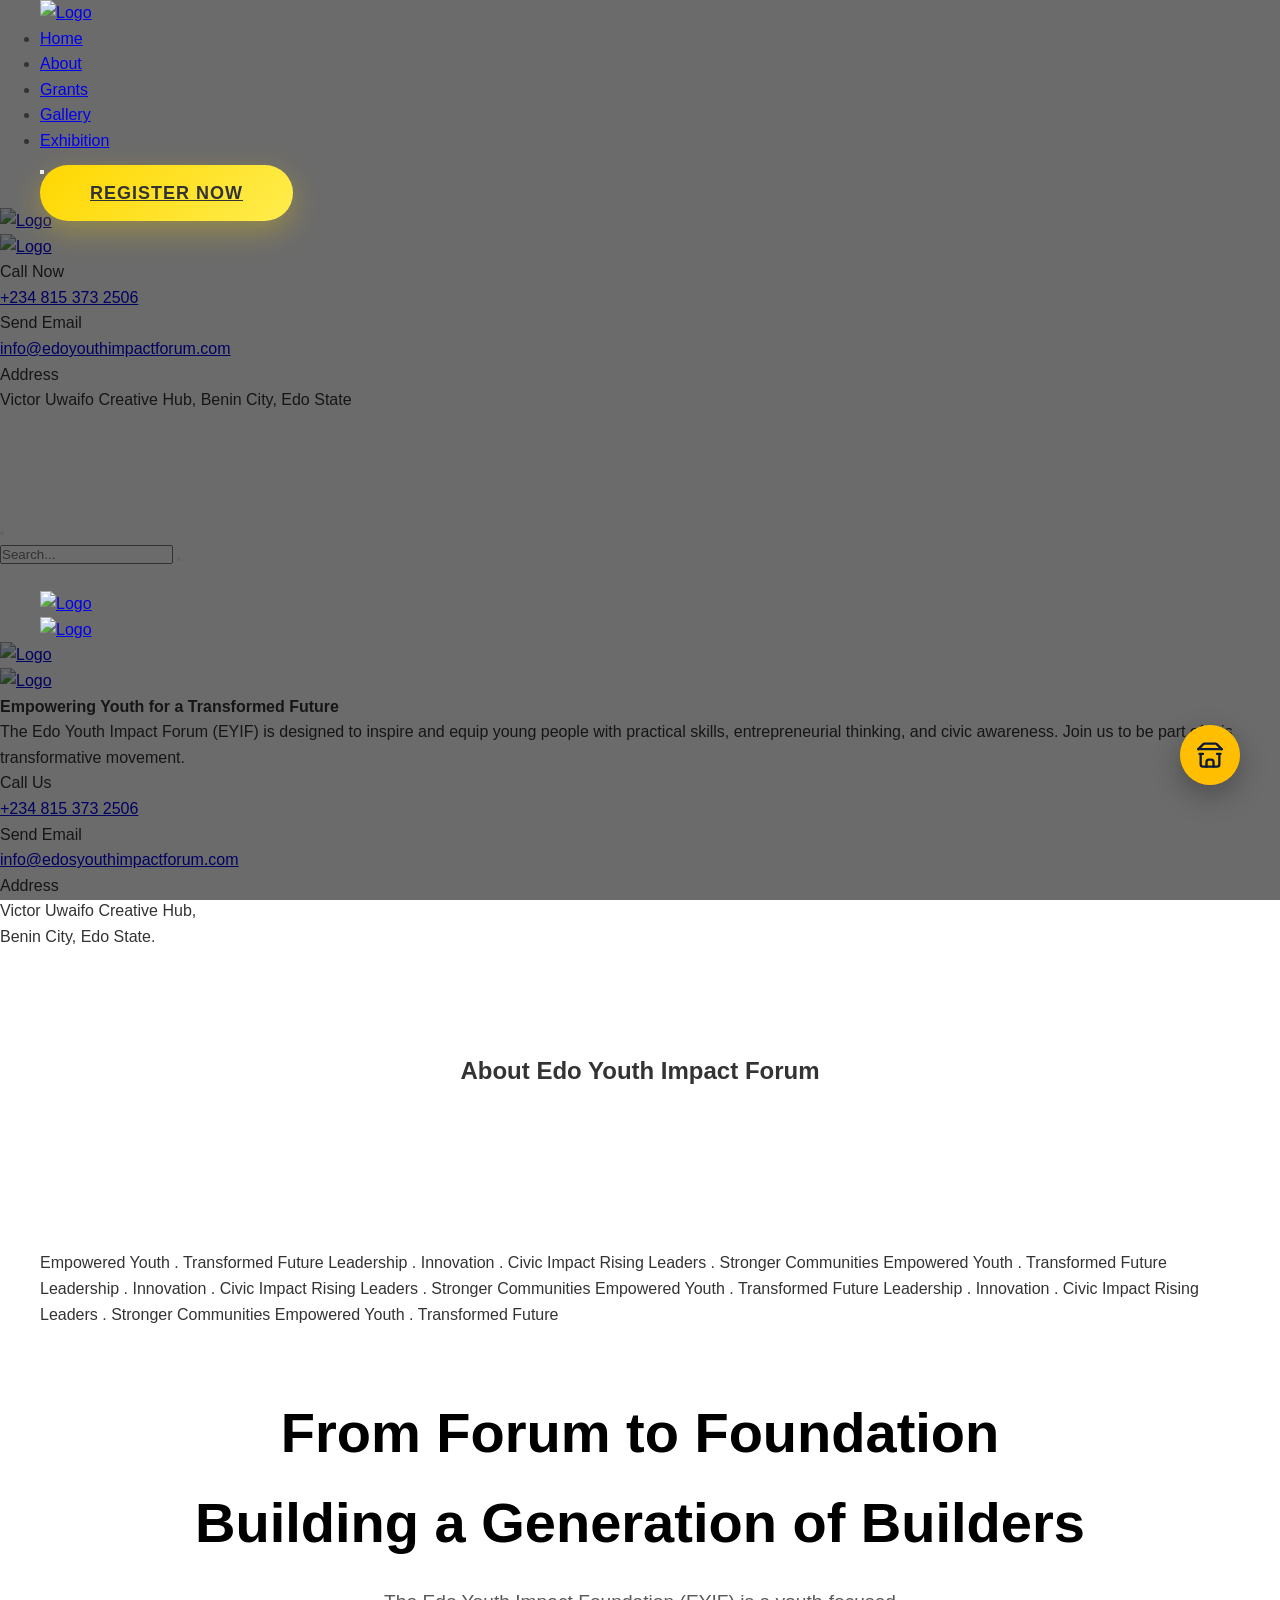
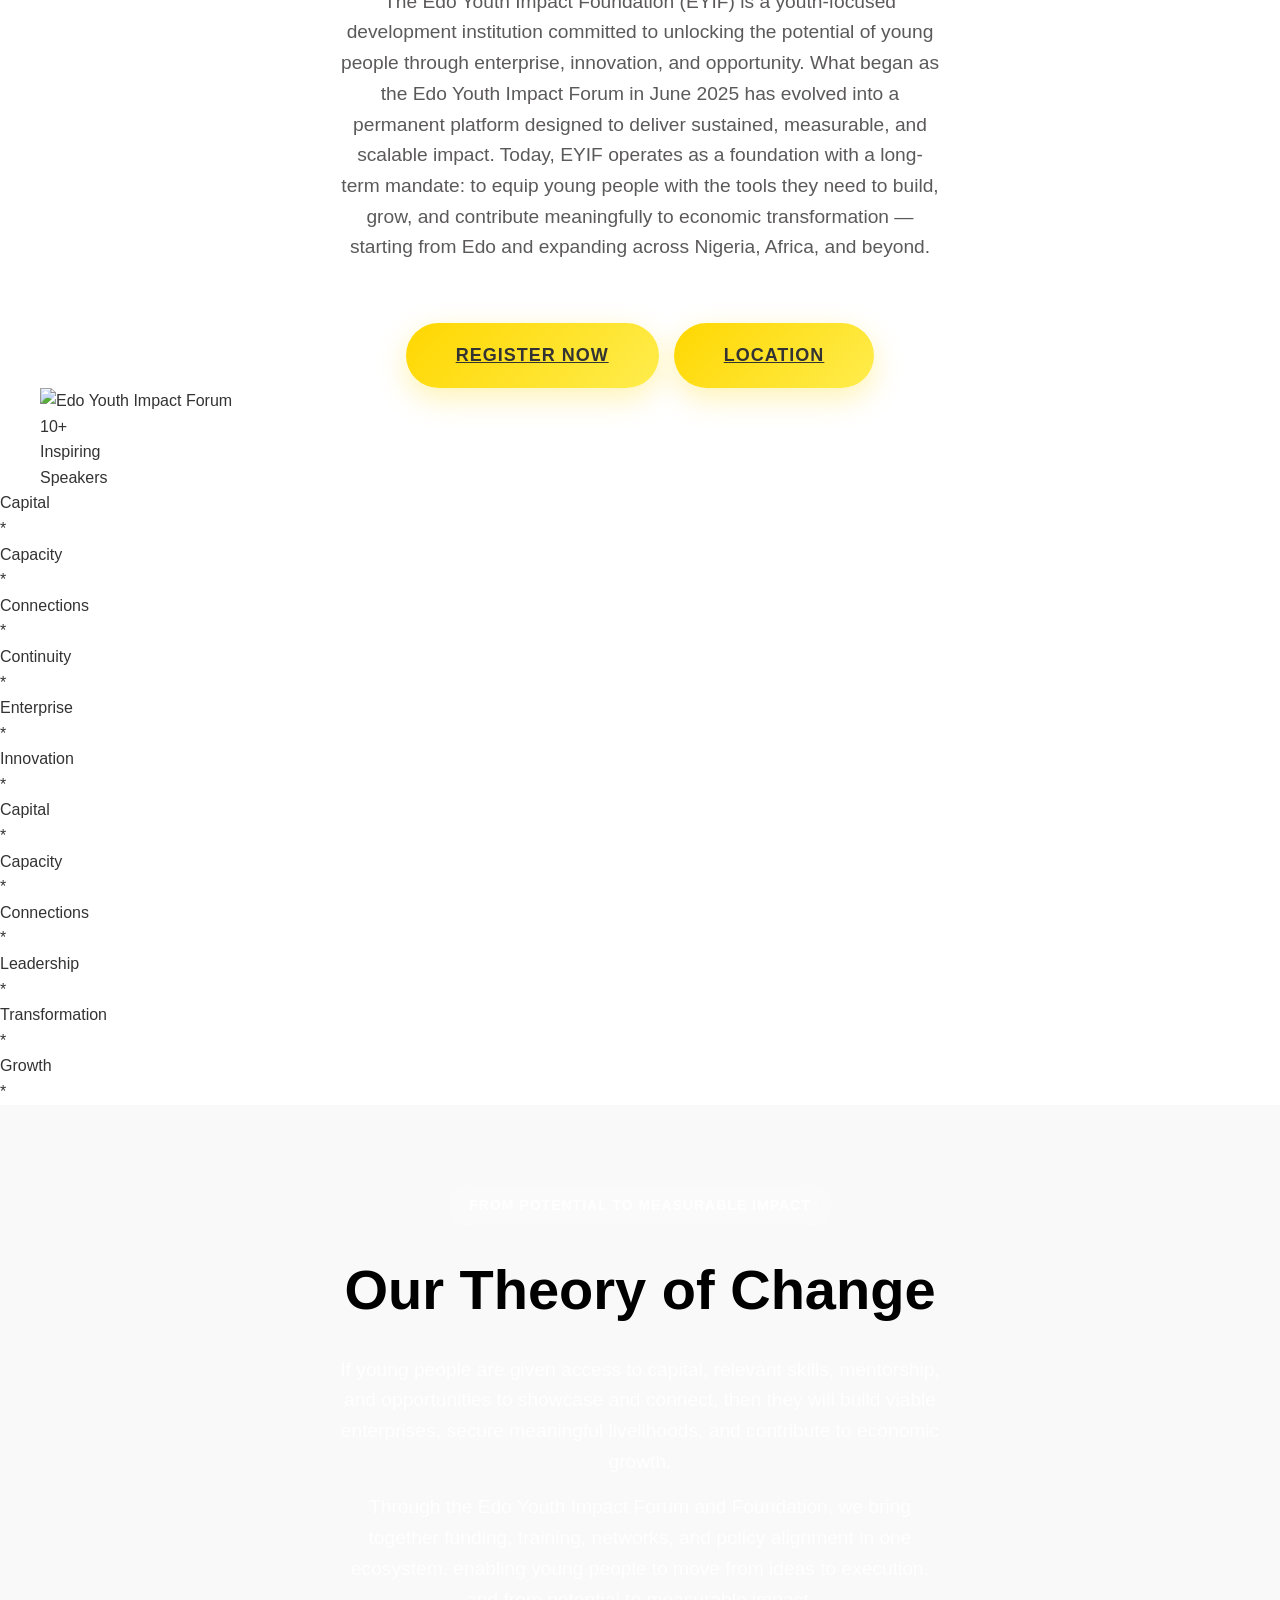
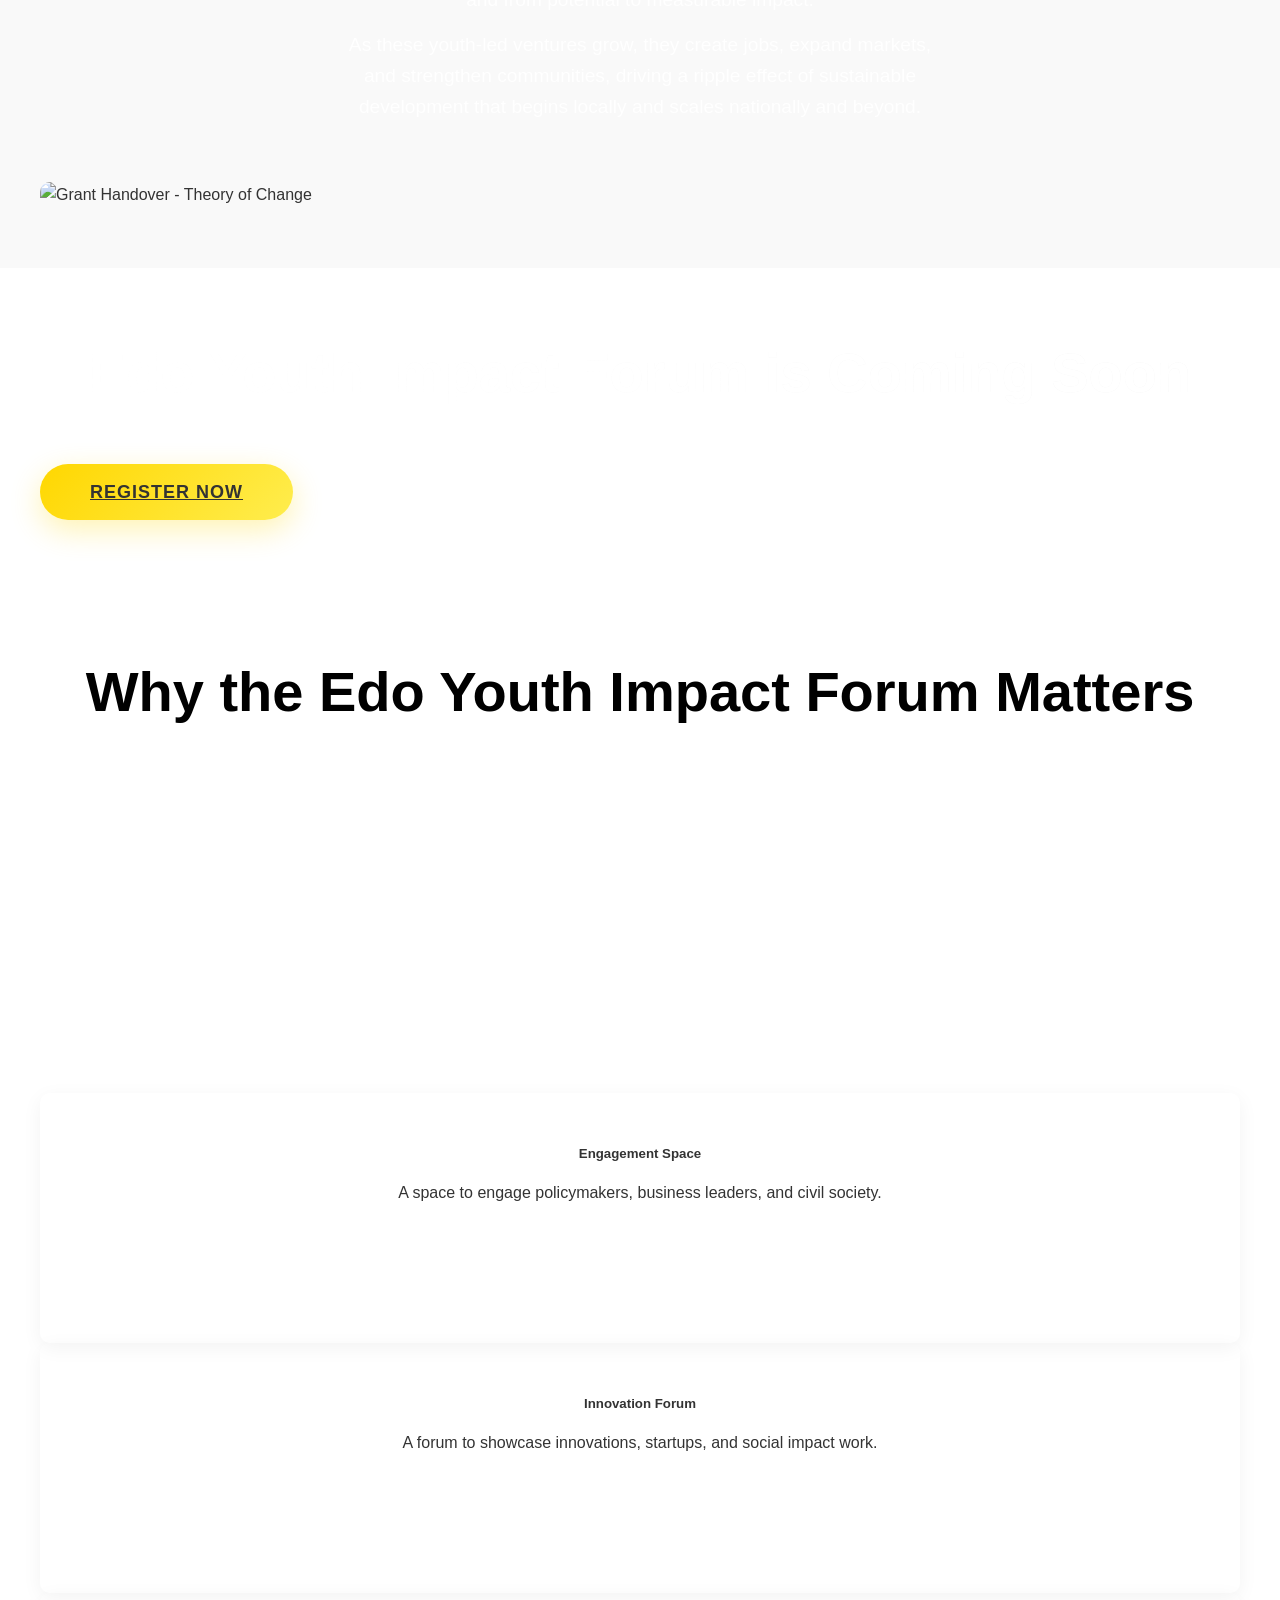
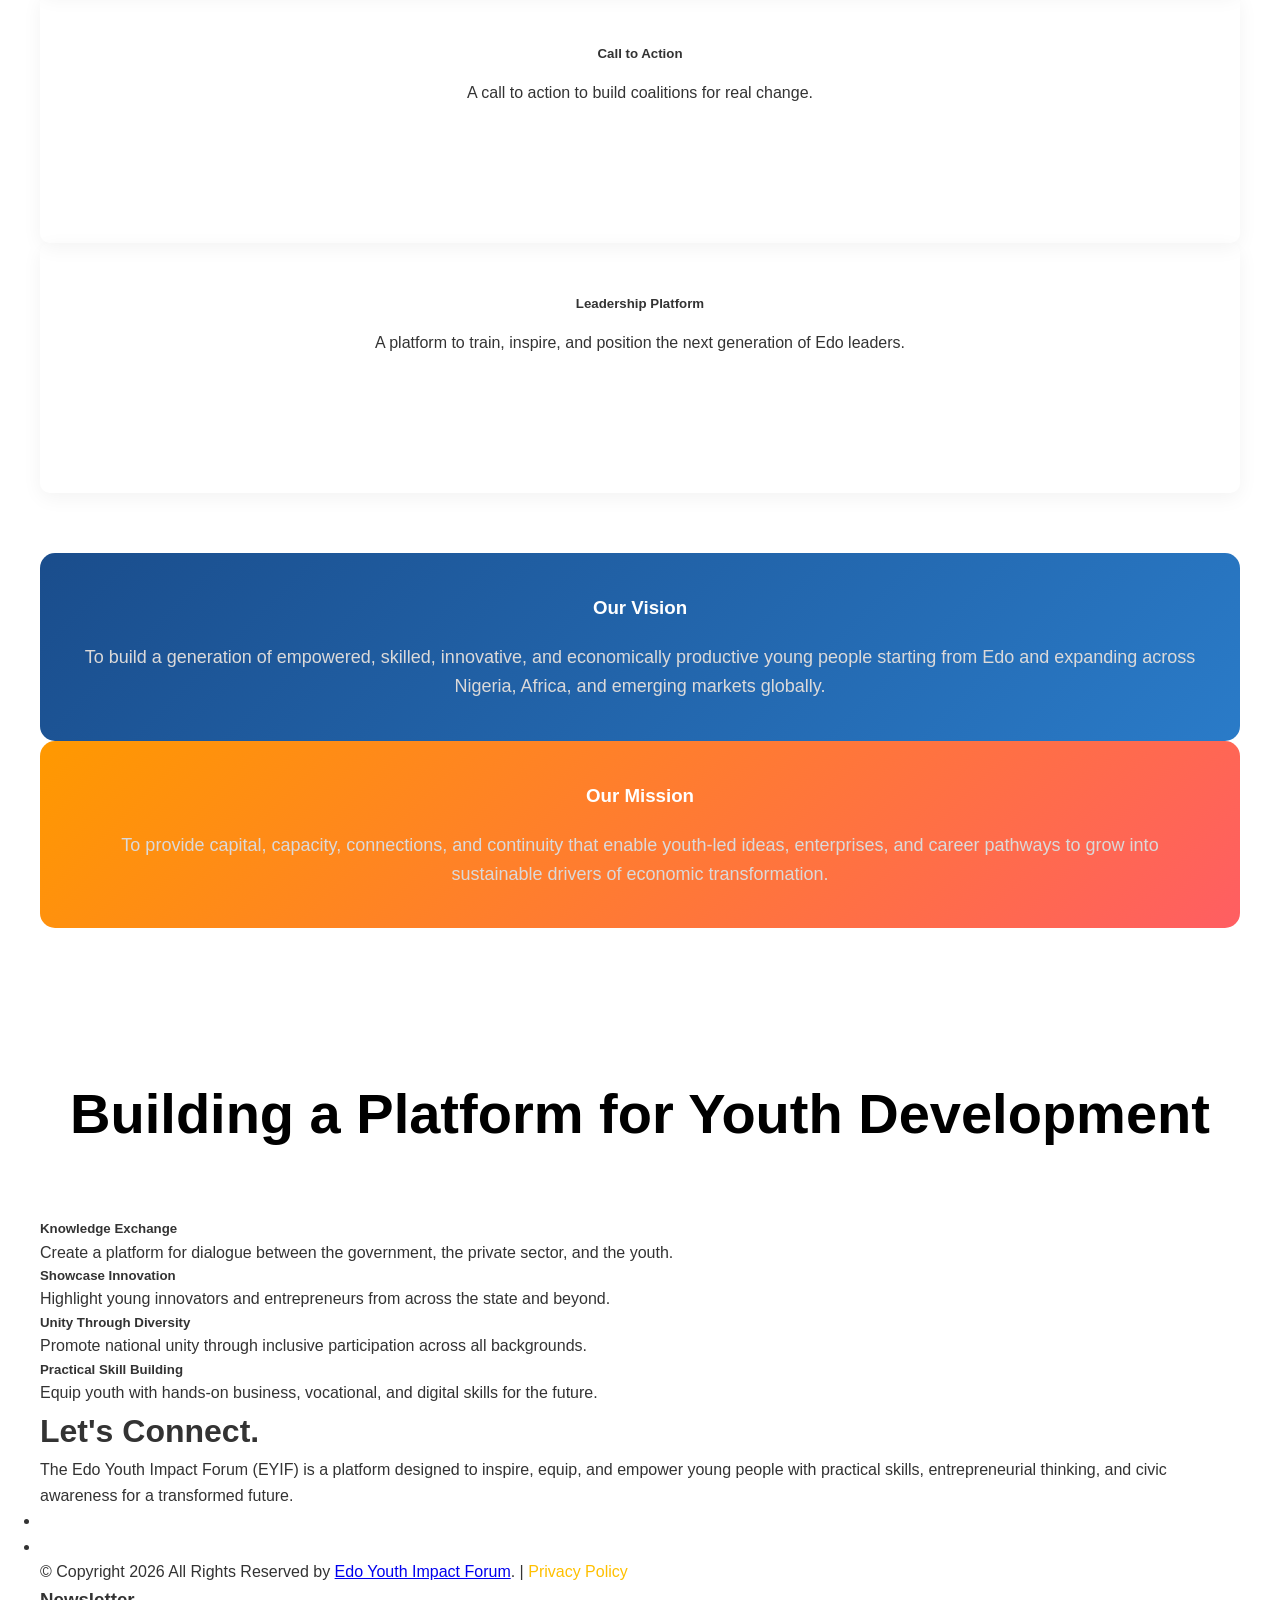
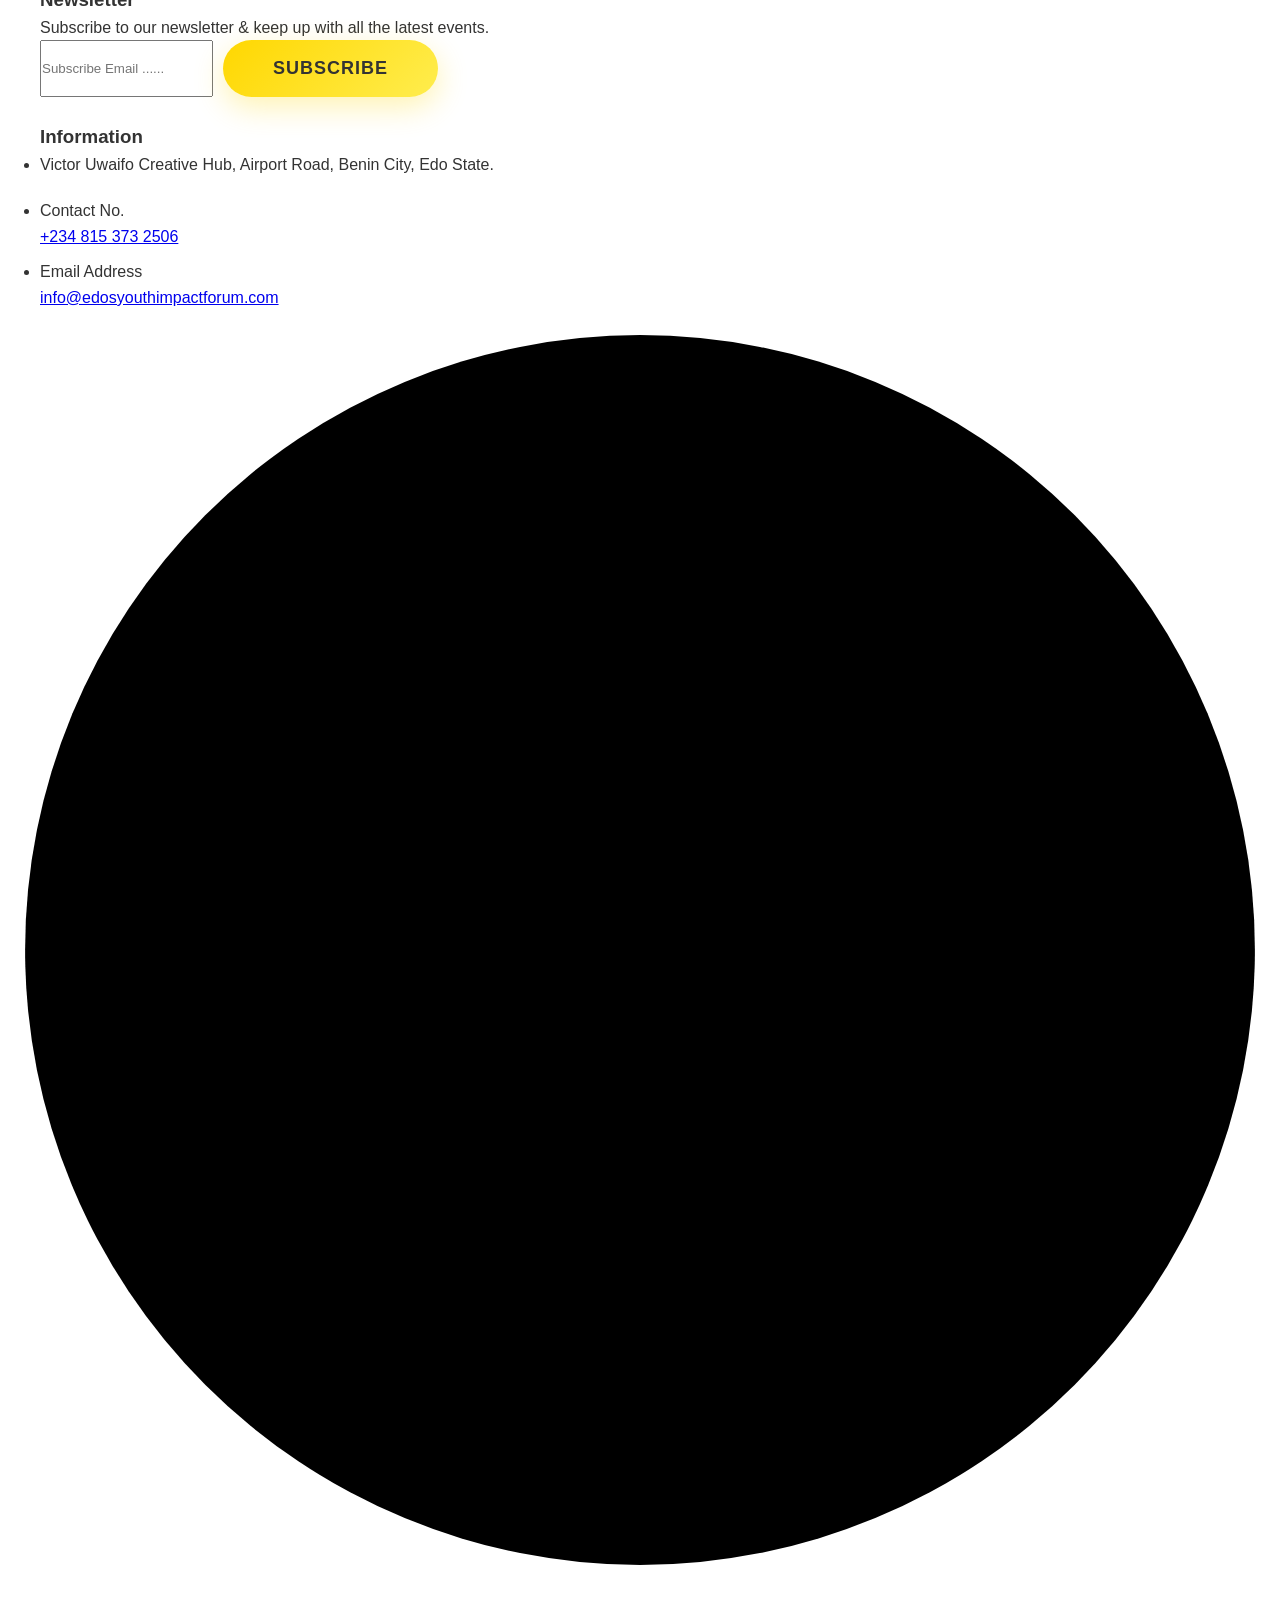
==== commit 39997ac8: "updated /contact to /exhibition" ====
--- a/about.html
+++ b/about.html
@@ -105,7 +105,7 @@
                   <li><a href="grant-registration.html">Grants</a></li>
                   <li><a href="gallery.html">Gallery</a></li>
                   <li class="">
-                    <a href="contact.html">Contact</a>
+                    <a href="exhibition.html">Exhibition</a>
                   </li>
                 </ul>
               </nav>
@@ -178,16 +178,16 @@
 
           <ul class="social-links">
             <li>
-              <a href="contact.html#"><i class="fab fa-twitter"></i></a>
+              <a href="exhibition.html#"><i class="fab fa-twitter"></i></a>
             </li>
             <li>
-              <a href="contact.html#"><i class="fab fa-facebook-f"></i></a>
+              <a href="exhibition.html#"><i class="fab fa-facebook-f"></i></a>
             </li>
             <li>
-              <a href="contact.html#"><i class="fab fa-pinterest"></i></a>
+              <a href="exhibition.html#"><i class="fab fa-pinterest"></i></a>
             </li>
             <li>
-              <a href="contact.html#"><i class="fab fa-instagram"></i></a>
+              <a href="exhibition.html#"><i class="fab fa-instagram"></i></a>
             </li>
           </ul>
         </nav>
@@ -374,7 +374,7 @@
             <div class="btn-box" style="display: flex; justify-content: center; gap: 15px; flex-wrap: wrap;">
               <a href="grant-registration.html" class="theme-btn btn-style-one icon-btn bg-yellow"><i
                   class="icon flaticon-speech"></i><span class="btn-title">Register Now</span></a>
-              <a href="contact.html" class="theme-btn btn-style-one icon-btn"><i
+              <a href="exhibition.html" class="theme-btn btn-style-one icon-btn"><i
                   class="icon flaticon-placeholder"></i><span class="btn-title">Location</span></a>
             </div>
           </div>
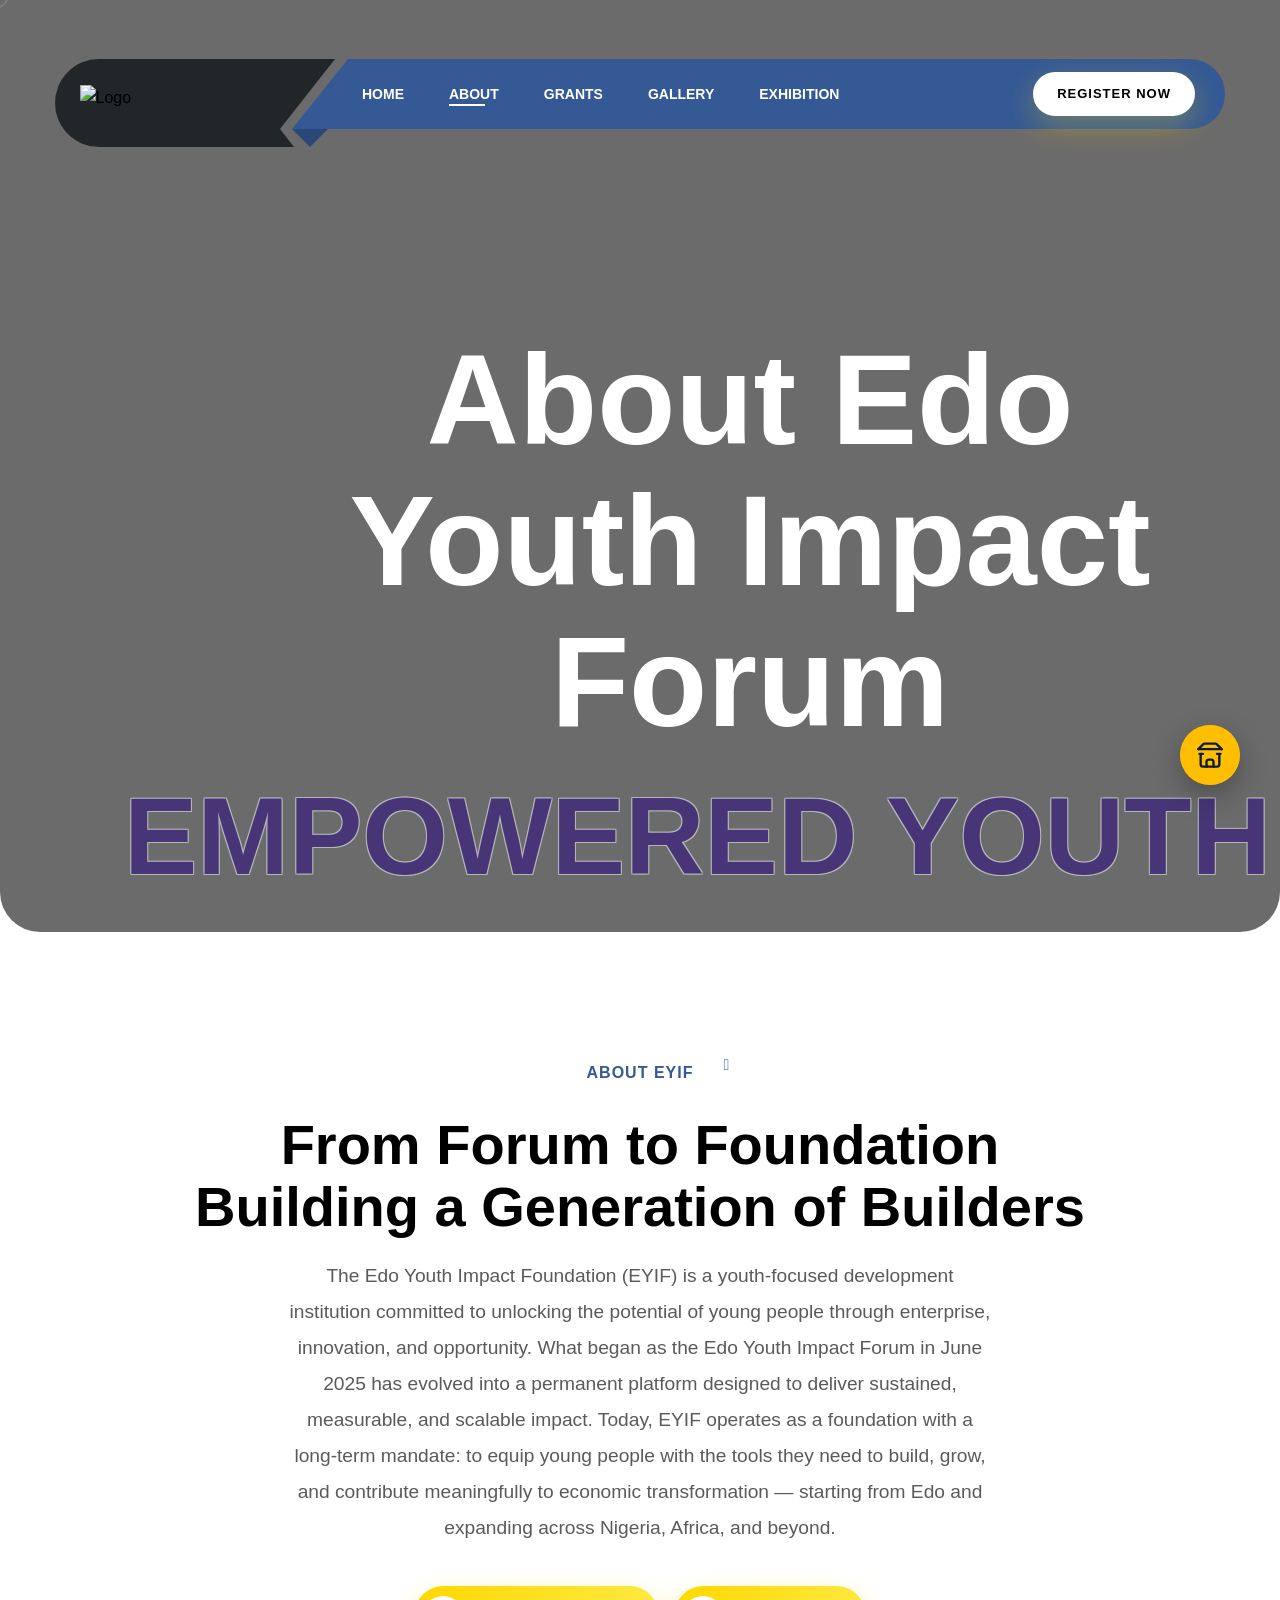
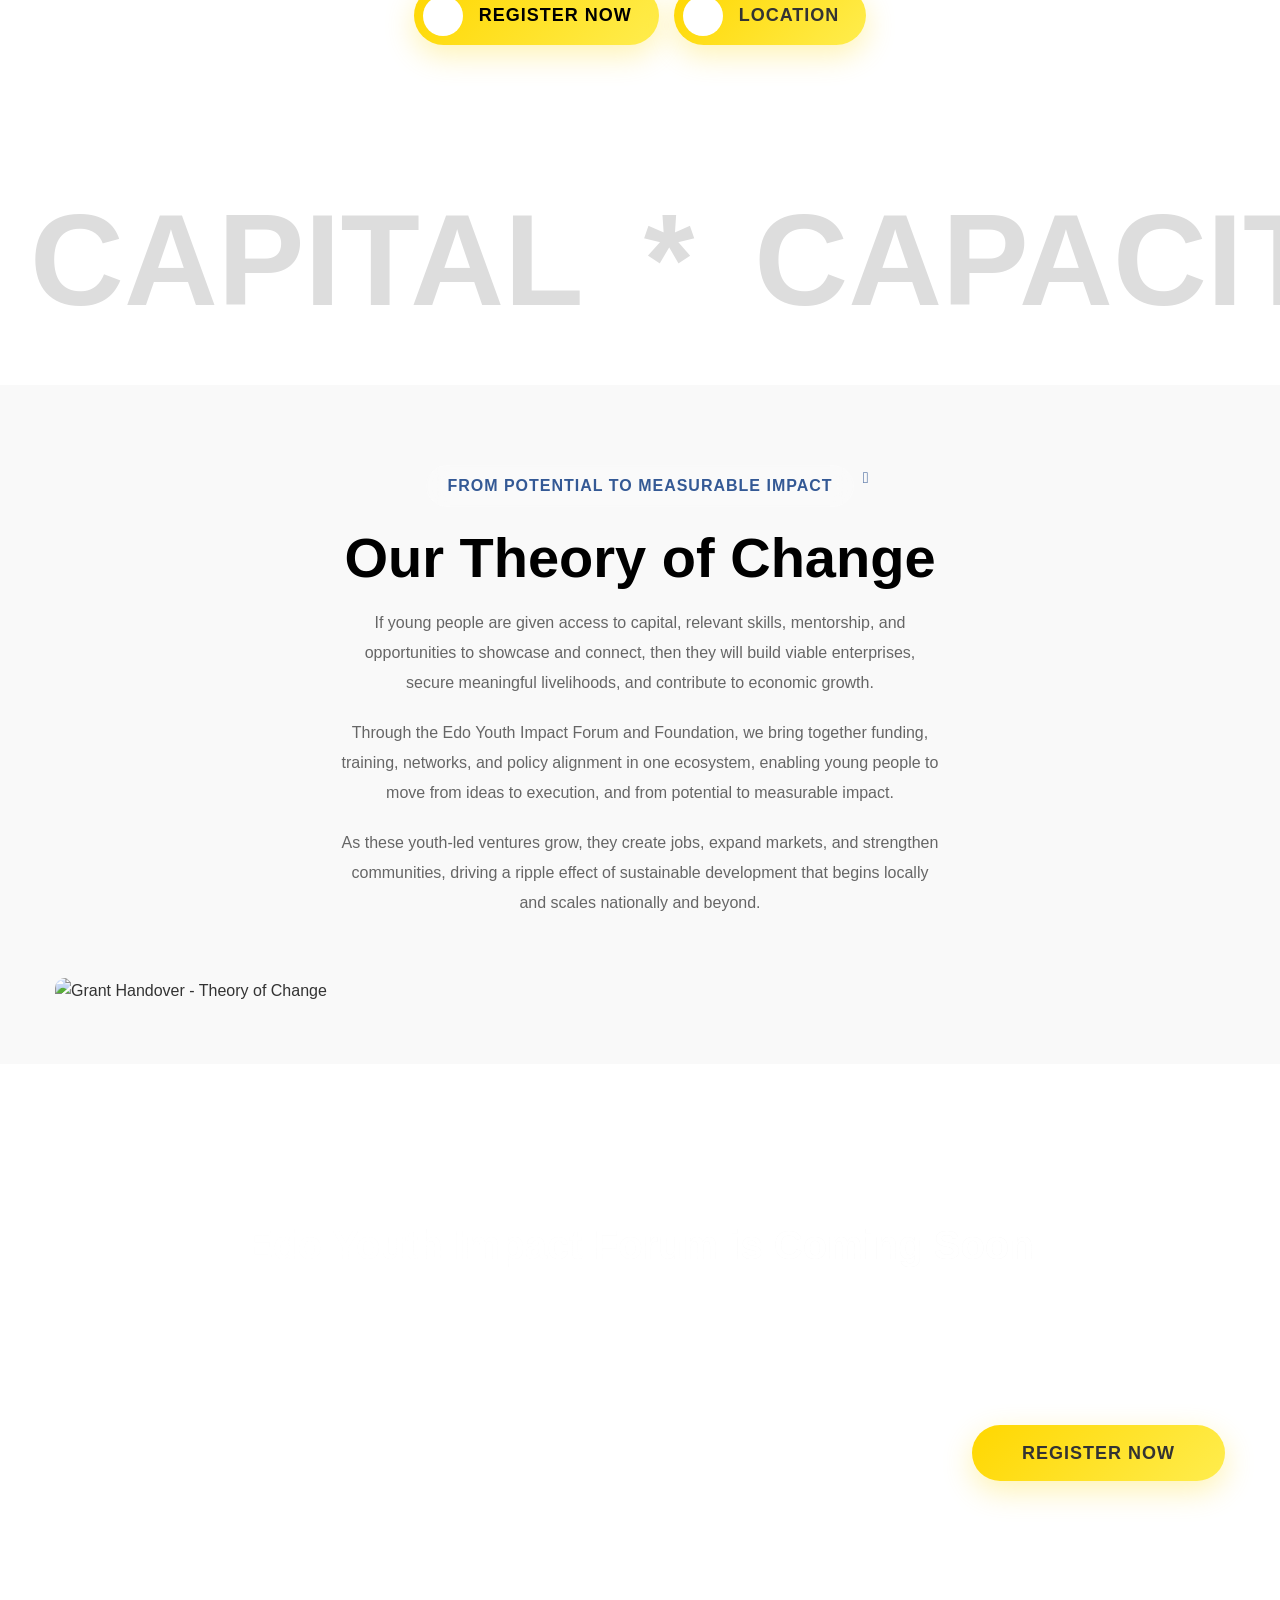
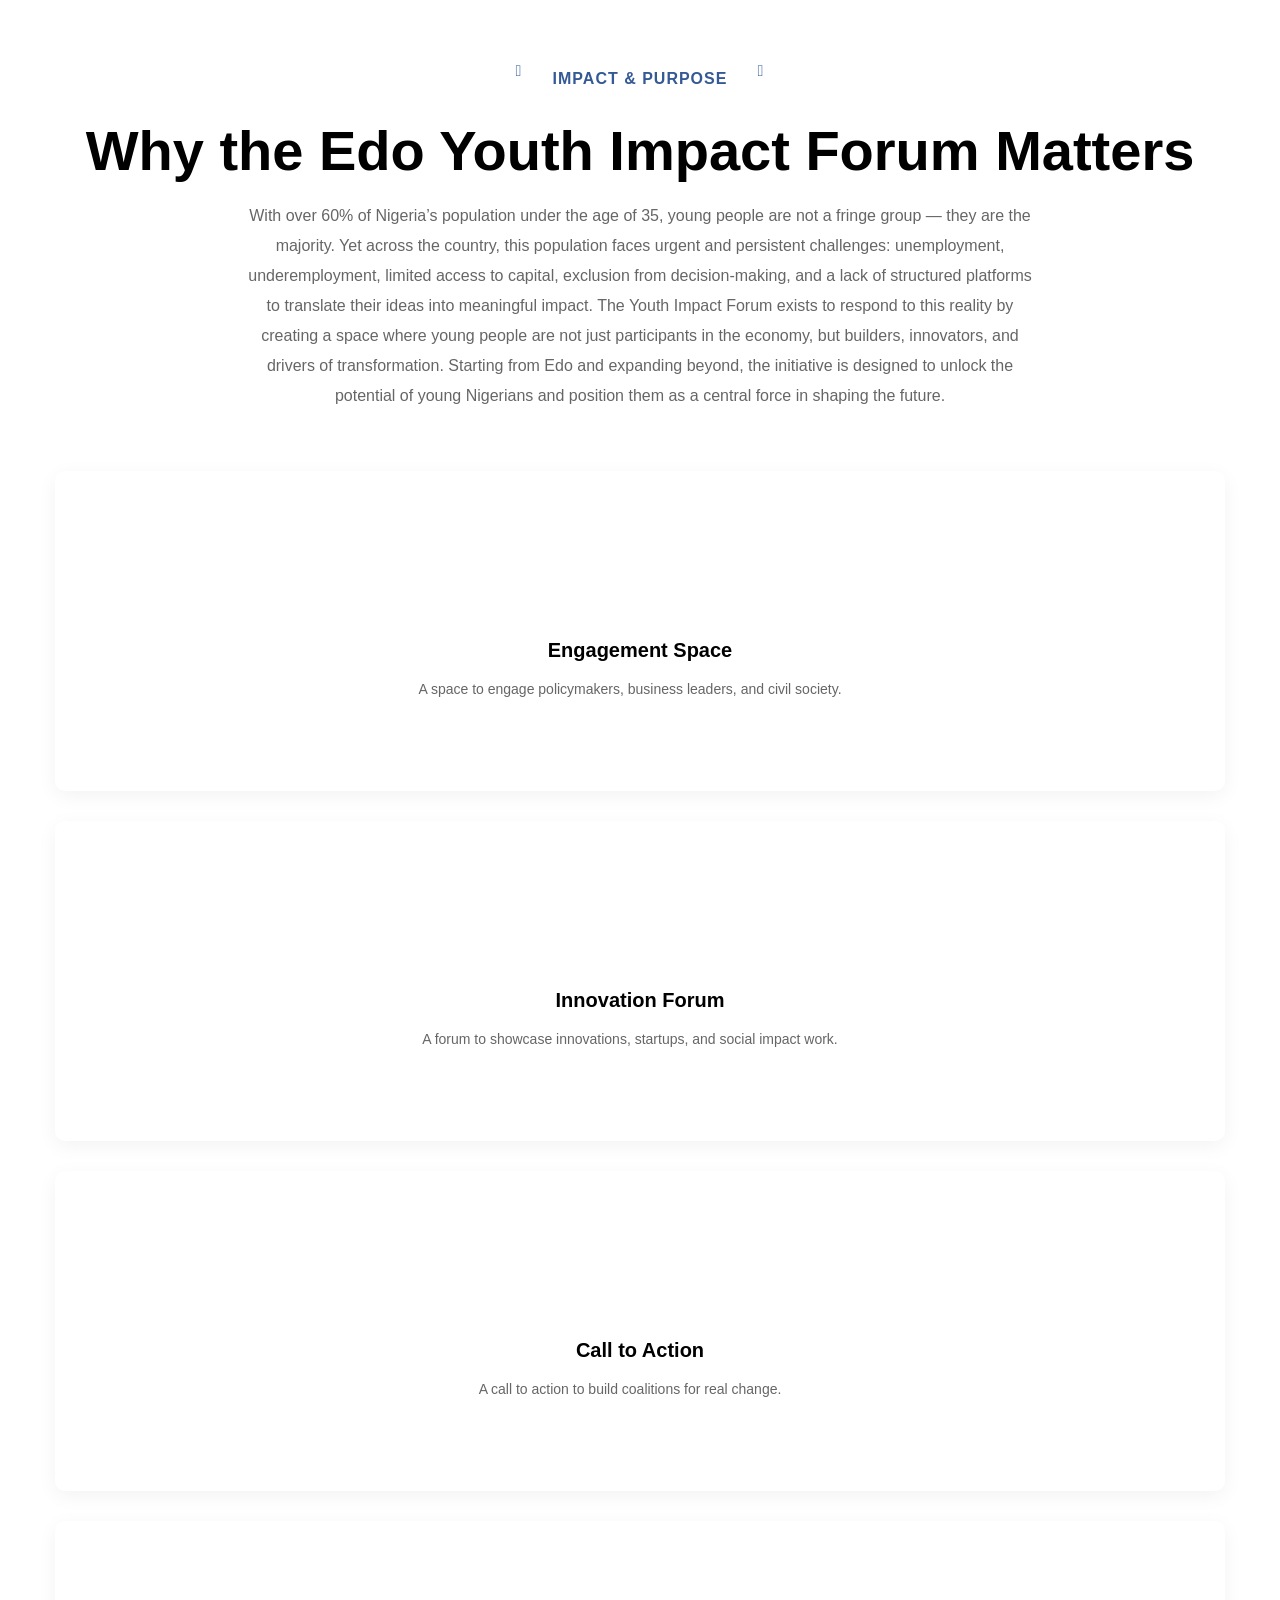
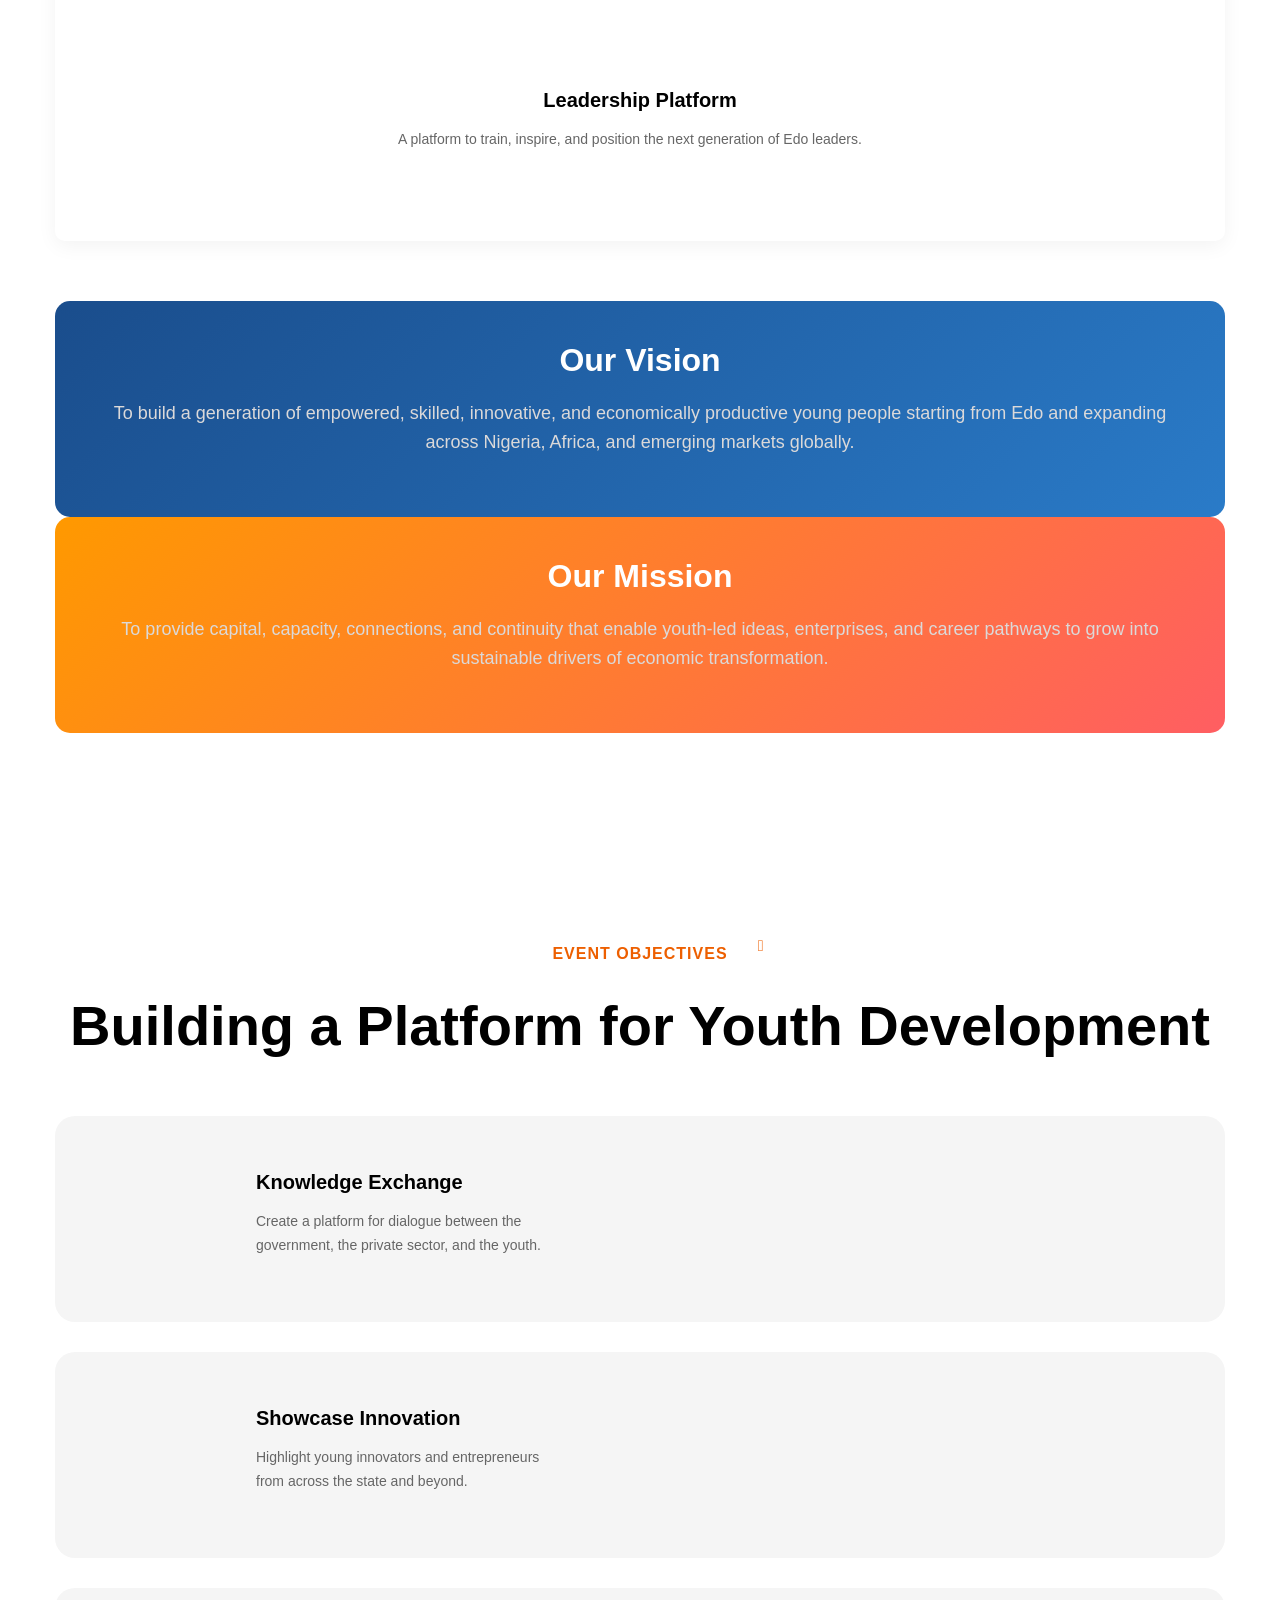
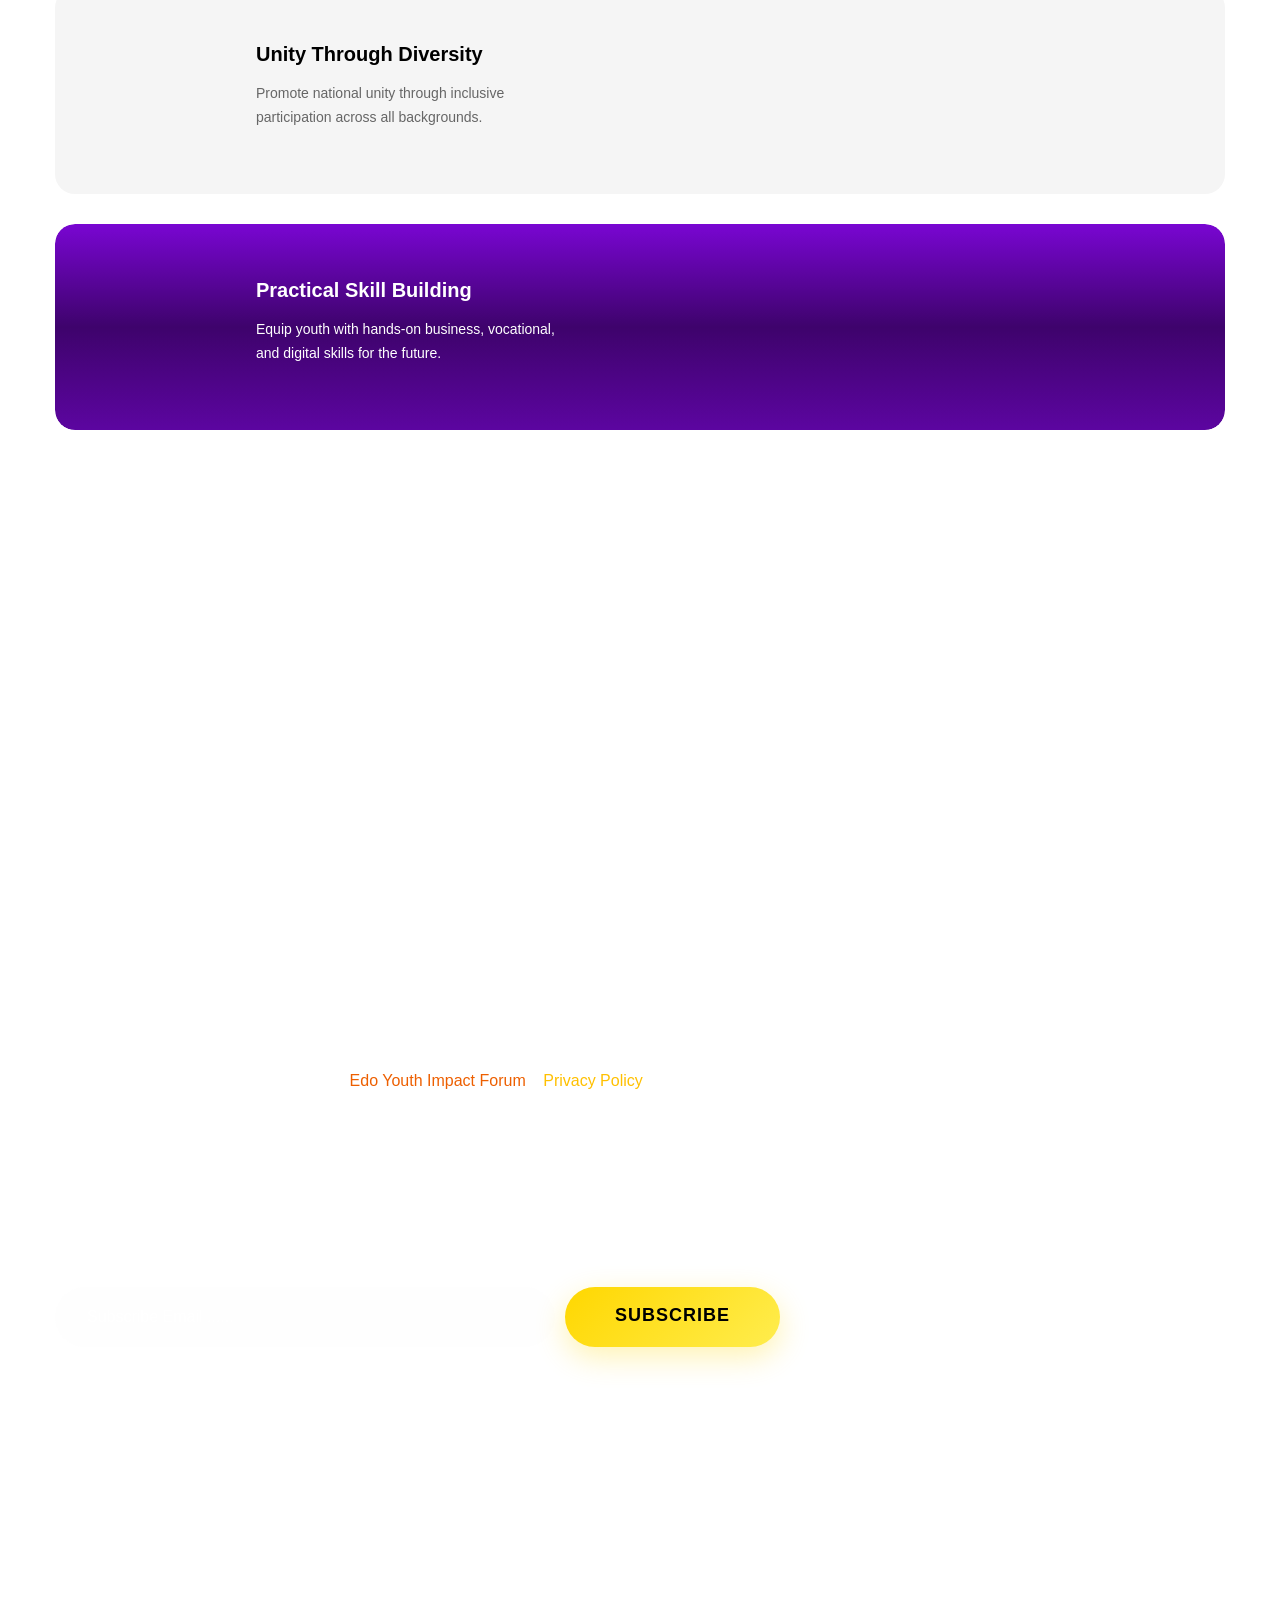
==== commit 891d3d90: "updated the masterclass detes" ====
--- a/about.html
+++ b/about.html
@@ -290,7 +290,7 @@
             <i class="icon lnr-icon-envelope1"></i>
             <span class="title">Send Email</span>
             <div class="text">
-              <a href="mailto:info@edosyouthimpactforum.com">info@edosyouthimpactforum.com</a>
+              <a href="mailto:info@edoyouthimpactforum.com">info@edoyouthimpactforum.com</a>
             </div>
           </li>
           <li>
@@ -898,7 +898,7 @@
                         <i class="fa fa-envelope"></i>
                         <div class="h5">Email Address</div>
                       </div>
-                      <a href="mailto:info@edosyouthimpactforum.com">info@edosyouthimpactforum.com</a>
+                      <a href="mailto:info@edoyouthimpactforum.com">info@edoyouthimpactforum.com</a>
                     </li>
                   </ul>
                 </div>
--- a/css/master.css
+++ b/css/master.css
@@ -0,0 +1,41042 @@
+/***====================================================================
+Template Name: Konfer | Event & Conference HTML Template  
+Author:        https://themeforest.net/user/expert-themes
+Description:   Description
+Version:       1.0.0  
+License:       Copyright Commercial  
+Primary use:   Event & Conference 
+Tags:          event, conference, marketing, business
+====================================================================***/
+/***====================================================================
+# TABLE OF CONTENTS  
+====================================================================***/
+/*  
+1.  Global Variables CSS
+2.  Global Typography CSS
+3.  Global Settings CSS
+4.  Main Header CSS 
+5.  Sticky Header CSS
+6.  Mobile Menu CSS
+7.  Hidden Sidebar CSS
+8.  Mega Menu CSS
+9.  Section Title CSS
+10.  Banner Section CSS
+11.  FAQ Section CSS 
+12.  Countdown Section CSS  
+13.  Gallery Section CSS  
+14.  Pricing Section CSS  
+15.  Features Section CSS  
+16.  About Section CSS  
+17.  Marquee Section CSS  
+18.  Map Section CSS
+19.  Funfacts Section CSS  
+20.  Testimonials Section CSS  
+21.  Speakers Section CSS  
+22.  Subscribe Section CSS 
+23.  News Section CSS  
+24.  Video Section CSS
+25.  Clients Section CSS  
+26.  Page Title CSS  
+27.  Contact Section CSS  
+28.  Error Section CSS  
+29.  Service Single CSS  
+30.  Blog Section CSS  
+31.  Blog Single CSS  
+32.  Speaker Single CSS  
+33.  Event Single CSS  
+34.  Comming Soon CSS  
+35.  Shop Section CSS
+36.  Shop Single CSS
+37.  Cart Section CSS
+38.  Checkout Section CSS
+39.  Main Footer CSS
+*/
+@import url("animate.css");
+@import url("jquery.fancybox.min.css");
+@import url("linear.css");
+@import url("swipper.min.css");
+@import url("lightcase.css");
+@import url("fonts.css");
+@import url("fontawesome.css");
+@import url("flaticon.css");
+/***====================================================================
+# Global Variables CSS
+====================================================================***/
+:root {
+  --theme-color-light: #ffffff;
+  --theme-color-dark: #000000;
+  --theme-color1: #d51c55;
+  --theme-color2: #f4e412;
+  --theme-color3: #345995;
+  --theme-color4: #ed5f00;
+  --text-color: #666666;
+  --dark-layout-color: #121212;
+  --dark-layout-color-two: #333333;
+  --headings-color: var(--theme-color-dark);
+  --link-color: var(--theme-color-dark);
+  --link-hover-color: var(--theme-color-dark);
+  --title-font: "Instrument Sans", sans-serif;
+  --text-font: "Inter", sans-serif;
+  --body-font-size: 16px;
+  --body-line-height: 30px;
+  --body-font-weight: 400;
+  --line-height-heading-h1: 1.1em;
+  --line-height-heading: 1.2em;
+  --line-height-heading-small: 1.4em;
+  --h1-font-size: 128px;
+  --h2-font-size: 64px;
+  --h3-font-size: 32px;
+  --h4-font-size: 24px;
+  --h5-font-size: 20px;
+  --h6-font-size: 18px;
+  --h1-font-weight: 700;
+  --h2-font-weight: 700;
+  --h3-font-weight: 700;
+  --h4-font-weight: 700;
+  --h5-font-weight: 700;
+  --h6-font-weight: 500;
+  --sec-title-subtitle-color: var(--theme-color1);
+  --sec-title-subtitle-font-size: 16px;
+  --sec-title-subtitle-font-family: var(--title-font);
+  --sec-title-subtitle-font-weight: 700;
+  --sec-title-subtitle-line-height: 24px;
+  --sec-title-color: var(--theme-color-dark);
+  --sec-title-font-size: var(--h2-font-size);
+  --sec-title-font-family: var(--title-font);
+  --sec-title-font-weight: var(--h2-font-weight);
+  --theme-light-background: #ffffff;
+  --theme-light-background-text-color: var(--headings-color);
+  --theme-black: #000000;
+  --container-width: 1320px;
+  --small-container-width: 1050px;
+  --large-container-width: 1640px;
+  --container-pt: 120px;
+  --container-pb: 120px;
+}
+
+/***====================================================================
+# Global Typography  
+====================================================================***/
+::-moz-selection {
+  background: var(--theme-color-dark);
+  color: #fff;
+  text-shadow: none;
+}
+::selection {
+  background: var(--theme-color-dark);
+  color: #fff;
+  text-shadow: none;
+}
+
+:active,
+:focus {
+  outline: none !important;
+}
+
+::-webkit-input-placeholder {
+  color: #7c858c;
+}
+
+::-moz-input-placeholder {
+  color: #7c858c;
+}
+
+::-ms-input-placeholder {
+  color: #7c858c;
+}
+
+body {
+  background-color: var(--theme-color-light);
+  color: var(--text-color);
+  font-size: var(--body-font-size);
+  font-family: var(--text-font);
+  font-weight: var(--body-font-weight);
+  line-height: var(--body-line-height);
+}
+
+p,
+.text {
+  color: var(--text-color);
+  font-size: var(--body-font-size);
+  font-family: var(--text-font);
+  font-weight: var(--body-font-weight);
+  line-height: var(--body-line-height);
+}
+
+/* -------- Headings ---------- */
+h1,
+h2,
+h3,
+h4,
+h5,
+h6 {
+  color: var(--headings-color);
+  font-family: var(--title-font);
+  position: relative;
+  line-height: var(--line-height-heading-);
+}
+h1 small,
+h1 .small,
+h2 small,
+h2 .small,
+h3 small,
+h3 .small,
+h4 small,
+h4 .small,
+h5 small,
+h5 .small,
+h6 small,
+h6 .small {
+  font-weight: normal;
+  line-height: 1;
+  color: var(--headings-color);
+}
+h1 a,
+h2 a,
+h3 a,
+h4 a,
+h5 a,
+h6 a {
+  color: inherit;
+  font-weight: inherit;
+}
+
+h1,
+h2,
+h3,
+h4,
+h5,
+h6 {
+  margin-bottom: 1rem;
+}
+
+h1 {
+  font-size: var(--h1-font-size);
+  font-weight: var(--h1-font-weight);
+  line-height: var(--line-height-heading-h1);
+}
+
+h2 {
+  font-size: var(--h2-font-size);
+  font-weight: var(--h2-font-weight);
+  line-height: var(--line-height-heading);
+}
+
+h3 {
+  font-size: var(--h3-font-size);
+  font-weight: var(--h3-font-weight);
+  line-height: var(--line-height-heading);
+}
+
+h4 {
+  font-size: var(--h4-font-size);
+  font-weight: var(--h4-font-weight);
+  line-height: var(--line-height-heading);
+}
+
+h5 {
+  font-size: var(--h5-font-size);
+  font-weight: var(--h5-font-weight);
+  line-height: var(--line-height-heading);
+}
+
+h6 {
+  font-size: var(--h6-font-size);
+  font-weight: var(--h6-font-weight);
+  line-height: var(--line-height-heading-small);
+}
+
+/* -------- Body Text ---------- */
+table p {
+  margin-bottom: 0;
+}
+
+p {
+  margin-bottom: 20px;
+}
+p a:not(.button):not(.btn):hover,
+p a:not(.button):not(.btn):focus {
+  text-decoration: underline;
+}
+
+a {
+  color: var(--link-color);
+  text-decoration: none;
+  font-weight: var(--body-font-weight);
+  cursor: pointer;
+  transition: all 0.3s ease;
+}
+a:hover,
+a:focus {
+  color: inherit;
+  text-decoration: none;
+  outline: none;
+}
+a b,
+a strong {
+  transition: all 0.3s ease;
+}
+a img {
+  border: none;
+}
+
+pre,
+ul,
+ol,
+dl,
+dd,
+blockquote,
+address,
+table,
+fieldset {
+  margin-bottom: 10px;
+}
+
+ol,
+ul {
+  list-style-position: inside;
+  margin: 0;
+  padding: 0;
+}
+
+b,
+strong {
+  color: #333;
+  font-weight: var(--body-font-weight-bold);
+}
+
+iframe {
+  border: none !important;
+}
+
+/* -------- container  ---------- */
+.container .container {
+  width: 100%;
+}
+
+.container .container,
+.container .container-fluid,
+.container-fluid .container,
+.container-fluid .container-fluid {
+  padding-left: 0;
+  padding-right: 0;
+}
+
+section > .container,
+section > .container-fluid {
+  padding-top: var(--container-pt);
+  padding-bottom: var(--container-pt);
+}
+
+@media (min-width: 1400px) {
+  .container,
+  .container-lg,
+  .container-md,
+  .container-sm,
+  .container-xl,
+  .container-xxl {
+    max-width: var(--container-width);
+  }
+}
+/*=== Default Form ===*/
+.form-control,
+.input-text {
+  height: calc(2.25rem + 27px);
+  padding: 14px 30px;
+  outline: 0;
+  background-color: #f4f5f8;
+  border: 1px solid #f4f5f8;
+  color: #686a6f;
+  font-size: 0.9rem;
+  width: 100%;
+}
+.form-control::-moz-placeholder,
+.input-text::-moz-placeholder {
+  color: #686a6f;
+  opacity: 1;
+}
+.form-control::placeholder,
+.input-text::placeholder {
+  color: #686a6f;
+  opacity: 1;
+}
+.form-control:-ms-input-placeholder,
+.input-text:-ms-input-placeholder {
+  color: #686a6f;
+}
+.form-control::-ms-input-placeholder,
+.input-text::-ms-input-placeholder {
+  color: #686a6f;
+}
+
+textarea.form-control {
+  height: auto;
+  padding-top: 15px;
+  padding-bottom: 15px;
+}
+
+/* -------- Dark Theme Styling ---------- */
+.dark-layout {
+  background-color: var(--theme-color-dark) !important;
+  --sec-title-color: var(--theme-color-light);
+}
+.dark-layout .sticky-header .main-menu .navigation > li > a,
+.dark-layout h1,
+.dark-layout h2,
+.dark-layout h3,
+.dark-layout h4,
+.dark-layout h5,
+.dark-layout h6 {
+  color: var(--theme-color-light);
+}
+.dark-layout .preloader {
+  background-color: var(--theme-color-dark);
+}
+.dark-layout .preloader:after {
+  background-image: url(../images/logo.png);
+}
+.dark-layout .sticky-header {
+  background-color: var(--theme-color-dark);
+}
+.dark-layout .hidden-bar .upper-box {
+  border-bottom: 1px solid rgba(0, 0, 0, 0.1);
+}
+.dark-layout .hidden-bar .social-links {
+  border-top: 1px solid rgba(0, 0, 0, 0.1);
+}
+.dark-layout .hidden-bar .social-links li {
+  border-right: 1px solid rgba(0, 0, 0, 0.1);
+}
+
+/***====================================================================
+# Global Settings CSS
+====================================================================***/
+* {
+  margin: 0px;
+  padding: 0px;
+  border: none;
+  outline: none;
+  font-size: 100%;
+}
+
+body.rtl {
+  direction: rtl;
+  text-align: right;
+}
+
+textarea {
+  overflow: hidden;
+  resize: none;
+}
+
+button {
+  outline: none !important;
+  cursor: pointer;
+}
+
+img {
+  display: inline-block;
+  max-width: 100%;
+  height: auto;
+}
+
+ul,
+li {
+  list-style: none;
+  padding: 0px;
+  margin: 0px;
+}
+
+.title a {
+  color: inherit;
+}
+
+.color1 {
+  color: var(--theme-color1);
+}
+
+.color2 {
+  color: var(--theme-color2);
+}
+
+.color3 {
+  color: var(--theme-color3);
+}
+
+.page-wrapper {
+  position: relative;
+  margin: 0 auto;
+  width: 100%;
+  min-width: 300px;
+  overflow: hidden;
+  z-index: 99;
+  background-color: #ffffff;
+}
+
+.large-container {
+  position: static;
+  max-width: var(--large-container-width);
+  padding: 0px 15px;
+  margin: 0 auto;
+  width: 100%;
+}
+
+.auto-container {
+  position: static;
+  max-width: var(--container-width);
+  padding: 0px 15px;
+  margin: 0 auto;
+  width: 100%;
+}
+
+.small-container {
+  position: static;
+  max-width: var(--small-container-width);
+  padding: 0px 15px;
+  margin: 0 auto;
+  width: 100%;
+}
+
+.pull-right {
+  float: right;
+}
+
+.pull-left {
+  float: left;
+}
+
+.dropdown-toggle::after {
+  display: none;
+}
+
+/***=======================
+Scroll To Top style
+=======================*/
+.progress-wrap {
+  position: fixed;
+  right: 40px;
+  bottom: 500px;
+  height: 60px;
+  width: 60px;
+  cursor: pointer;
+  display: block;
+  border-radius: 50px;
+  z-index: 99;
+  opacity: 0;
+  visibility: hidden;
+  transform: translateY(15px);
+  transition: all ease 0.5s;
+  background-color: var(--theme-color2);
+}
+.progress-wrap.active-progress {
+  opacity: 1;
+  visibility: visible;
+  transform: translateY(0);
+  bottom: 40px;
+}
+.progress-wrap:hover {
+  background-color: var(--theme-color3);
+}
+.progress-wrap:hover:after {
+  color: var(--theme-color-light);
+}
+.progress-wrap:hover svg.progress-circle path {
+  stroke: var(--theme-color2);
+}
+.progress-wrap:after {
+  position: absolute;
+  content: "\f062";
+  font-weight: 800;
+  font-family: "Font Awesome 6 Pro";
+  text-align: center;
+  line-height: 60px;
+  font-size: 20px;
+  left: 0;
+  top: 0;
+  height: 60px;
+  width: 60px;
+  color: var(--theme-color-dark);
+  cursor: pointer;
+  display: block;
+  z-index: 1;
+  transition: all 200ms linear;
+}
+.progress-wrap svg path {
+  fill: none;
+}
+.progress-wrap svg.progress-circle path {
+  stroke: var(--theme-color3);
+  stroke-width: 4;
+  box-sizing: border-box;
+  transition: all 200ms linear;
+}
+
+.link-style-one {
+  position: relative;
+  display: inline-flex;
+  align-items: center;
+  font-size: 12px;
+  line-height: 20px;
+  font-weight: 600;
+  overflow: hidden;
+  letter-spacing: 0.01em;
+  text-transform: uppercase;
+  font-family: var(--title-font);
+  color: var(--theme-color-dark);
+}
+.link-style-one:before {
+  position: absolute;
+  left: 0;
+  right: 18px;
+  bottom: 2px;
+  height: 1px;
+  background-color: var(--r1);
+  content: "";
+  transition: all 300ms ease;
+}
+.link-style-one i {
+  position: relative;
+  top: 1px;
+  display: block;
+  font-size: 14px;
+  margin-left: 5px;
+  transform: rotate(45deg);
+}
+.link-style-one:hover {
+  color: var(--theme-color1);
+}
+.link-style-one:hover:before {
+  right: 100%;
+}
+
+.feature-list {
+  position: relative;
+}
+.feature-list li {
+  position: relative;
+  display: flex;
+  align-items: flex-end;
+  gap: 19px;
+  margin-bottom: 20px;
+}
+.feature-list li .icon-box {
+  position: relative;
+}
+.feature-list li .icon-box .icon-check {
+  position: relative;
+  z-index: 3;
+}
+.feature-list li .icon-box .check-bg {
+  position: absolute;
+  bottom: 1px;
+  left: -5px;
+}
+.feature-list li .title {
+  position: relative;
+  color: var(--theme-color-light);
+  padding-top: 3px;
+  margin-bottom: 2px;
+}
+.feature-list li .text {
+  position: relative;
+  font-size: 14px;
+  line-height: 24px;
+  color: #bbbbbb;
+}
+
+.feature-list-two {
+  position: relative;
+}
+.feature-list-two.two-column {
+  display: flex;
+  flex-wrap: wrap;
+}
+.feature-list-two.two-column li {
+  flex: 0 0 50%;
+  width: 50%;
+  padding-right: 15px;
+}
+.feature-list-two li {
+  position: relative;
+  display: flex;
+  align-items: center;
+  gap: 19px;
+  margin-bottom: 16px;
+}
+.feature-list-two li:hover .icon-box .check-two-bg {
+  opacity: 0;
+}
+.feature-list-two li:hover .icon-box .check-two-bg-two {
+  opacity: 1;
+}
+.feature-list-two li:hover .title {
+  color: var(--theme-color4);
+}
+.dark-layout .feature-list-two li:hover .title {
+  color: var(--theme-color4);
+}
+.feature-list-two li .icon-box {
+  position: relative;
+}
+.feature-list-two li .icon-box .icon-check-two {
+  position: relative;
+  z-index: 3;
+}
+.feature-list-two li .icon-box .check-two-bg {
+  position: absolute;
+  bottom: 0;
+  left: -3px;
+  transition: all 300ms ease;
+}
+.feature-list-two li .icon-box .check-two-bg-two {
+  position: absolute;
+  bottom: 0;
+  left: -3px;
+  opacity: 0;
+  transition: all 300ms ease;
+}
+.feature-list-two li .title {
+  position: relative;
+  color: var(--theme-color-dark);
+  margin-bottom: 0;
+  transition: all 300ms ease;
+}
+.dark-layout .feature-list-two li .title {
+  color: var(--theme-color-light);
+}
+
+/*=== List Style One ===*/
+.list-style-one {
+  position: relative;
+  display: flex;
+  padding: 12px 0;
+}
+.list-style-one li {
+  position: relative;
+  display: flex;
+  align-items: center;
+  font-size: 14px;
+  font-weight: 500;
+  line-height: 20px;
+  margin-right: 20px;
+  color: var(--theme-color-dark);
+  letter-spacing: -0.02em;
+}
+.list-style-one li:last-child {
+  margin-right: 0;
+}
+.list-style-one li i {
+  position: relative;
+  top: 1px;
+  color: var(--theme-color1);
+  font-size: 14px;
+  line-height: 1em;
+  margin-right: 10px;
+}
+.list-style-one li a {
+  display: block;
+  color: var(--theme-color-dark);
+  transition: all 300ms ease;
+}
+.list-style-one li a:hover {
+  color: var(--theme-color-light);
+}
+.list-style-one.light li,
+.list-style-one.light a,
+.list-style-one.light i {
+  color: var(--theme-color-light) !important;
+}
+.list-style-one.light a:hover {
+  text-decoration: underline;
+}
+
+.social-icon-one {
+  position: relative;
+  display: flex;
+  flex-wrap: wrap;
+  gap: 10px;
+}
+.social-icon-one li {
+  position: relative;
+}
+.social-icon-one li a {
+  position: relative;
+  display: flex;
+  align-items: center;
+  justify-content: center;
+  width: 40px;
+  height: 40px;
+  border-radius: 50%;
+  border: 1px solid var(--theme-color-light);
+  color: var(--theme-color-light);
+  font-size: 17px;
+}
+.social-icon-one li a:hover {
+  background-color: var(--theme-color2);
+  border-color: var(--theme-color2);
+  color: var(--theme-color-dark);
+}
+
+/*Social Icon Two*/
+.social-icon-two {
+  position: relative;
+  display: flex;
+  gap: 24px;
+}
+.social-icon-two.light a {
+  color: var(--theme-color-light);
+}
+.social-icon-two li {
+  position: relative;
+  display: flex;
+}
+.social-icon-two li a {
+  position: relative;
+  display: block;
+  line-height: 1em;
+  font-size: 18px;
+  color: var(--theme-color-dark);
+  text-align: center;
+  transition: all 300ms ease;
+}
+.social-icon-two li a i {
+  position: relative;
+}
+.social-icon-two li a:hover {
+  color: var(--theme-color1);
+}
+
+.parallax-window {
+  min-height: 400px;
+  background: transparent;
+}
+
+.page-social-icon-box {
+  position: fixed;
+  top: 50%;
+  left: 110px;
+  transform: translateY(-50%);
+  z-index: 999;
+}
+@media only screen and (max-width: 1699px) {
+  .page-social-icon-box {
+    left: 50px;
+  }
+}
+@media (max-width: 1199.98px) {
+  .page-social-icon-box {
+    display: none;
+  }
+}
+.rtl .page-social-icon-box {
+  left: auto;
+  right: 110px;
+}
+@media only screen and (max-width: 1699px) {
+  .rtl .page-social-icon-box {
+    left: auto;
+    right: 50px;
+  }
+}
+
+.social-icon-three {
+  position: relative;
+  display: inline-flex;
+  flex-direction: column;
+  gap: 12px;
+  border-radius: 40px;
+  padding: 8px;
+  background-color: #150036;
+}
+.dark-layout .social-icon-three {
+  background-color: #eeeeee;
+}
+.social-icon-three a {
+  position: relative;
+  width: 64px;
+  height: 64px;
+  display: flex;
+  align-items: center;
+  justify-content: center;
+  border-radius: 50%;
+  color: var(--theme-color-light);
+  font-size: 22px;
+  background-color: transparent;
+  transition: all 300ms ease;
+}
+.dark-layout .social-icon-three a {
+  color: #150036;
+}
+.social-icon-three a:hover {
+  background-color: var(--theme-color3);
+  color: var(--theme-color-light);
+}
+
+.bg {
+  position: absolute;
+  left: 0;
+  top: 0;
+  height: 100%;
+  width: 100%;
+  background-repeat: no-repeat;
+  background-position: center;
+  background-size: cover;
+}
+
+.bg-pattern-1 {
+  background-image: url(https://expert-themes.com/html/konfer/images/icons/pattern-1.jpg);
+}
+
+.bg-pattern-2 {
+  background-image: url(../images/icons/pattern-2.jpg);
+}
+
+.bg-pattern-3 {
+  background-image: url(https://expert-themes.com/html/konfer/images/icons/pattern-3.jpg);
+}
+
+.bg-pattern-4 {
+  background-image: url(../images/icons/pattern-4.jpg);
+}
+
+.bg-pattern-5 {
+  background-image: url(../images/icons/pattern-5.png);
+}
+
+.bg-pattern-6 {
+  background-image: url(../images/icons/pattern-6.png);
+}
+
+.bg-pattern-7 {
+  background-image: url(../images/icons/pattern-7.jpg);
+}
+
+.bg-pattern-8 {
+  background-image: url(../images/icons/pattern-8.jpg);
+}
+
+.bg-pattern-9 {
+  background-image: url(../images/icons/pattern-9.png);
+}
+
+.bg-pattern-10 {
+  background-image: url(../images/icons/pattern-10.jpg);
+}
+
+.bg-pattern-11 {
+  background-image: url(../images/icons/pattern-11.png);
+}
+
+.expand-section {
+  width: 80%;
+  margin: 0 auto;
+  border-radius: 72px;
+  overflow: hidden;
+}
+@media (max-width: 767.98px) {
+  .expand-section {
+    width: 90%;
+  }
+}
+
+.bg-reveal {
+  position: absolute;
+  top: 1px;
+  bottom: 1px;
+  left: 50%;
+  transform: translateX(-50%);
+  width: 100%;
+  height: 100%;
+  min-width: 1920px;
+  background-size: cover;
+  background-position: center;
+}
+
+.parallax-section {
+  overflow: hidden;
+}
+.parallax-section .parallax-bg {
+  position: absolute;
+  top: 0;
+  left: 0;
+  width: 100%;
+  height: 150vh;
+  background-size: cover;
+  background-position: center;
+}
+@media (max-width: 991.98px) {
+  .parallax-section .parallax-bg {
+    height: 200%;
+  }
+}
+
+/***======================
+    Tabs Box
+======================*/
+.tabs-box {
+  position: relative;
+}
+
+.tabs-box .tab {
+  display: none;
+}
+
+.tabs-box .active-tab {
+  display: block;
+}
+
+.play-btn {
+  position: relative;
+  display: inline-block;
+}
+.play-btn:hover .icon {
+  background-color: var(--theme-color1);
+  color: var(--theme-color-light);
+}
+.play-btn .icon {
+  height: 140px;
+  width: 140px;
+  font-size: 28px;
+  color: var(--theme-color-light);
+  background-color: var(--theme-color2);
+  display: flex;
+  align-items: center;
+  justify-content: center;
+  transition: all 300ms ease;
+}
+.play-btn .circle-text img {
+  position: relative;
+  display: inline-block;
+  animation: fa-spin 60s infinite linear;
+}
+
+/***======================
+    Media Play Button 
+======================*/
+.play-now {
+  position: relative;
+  display: block;
+  z-index: 9;
+  transition: all 300ms ease;
+}
+
+.play-now .icon {
+  position: relative;
+  display: inline-block;
+  height: 85px;
+  width: 85px;
+  text-align: center;
+  line-height: 85px;
+  background-color: #ffffff;
+  color: var(--theme-color2);
+  z-index: 1;
+  font-size: 18px;
+  display: block;
+  border-radius: 50%;
+  box-shadow: 0 0px 10px 0 rgba(255, 255, 255, 0.3);
+  transform-origin: center;
+}
+
+.play-now .ripple,
+.play-now .ripple:before,
+.play-now .ripple:after {
+  position: absolute;
+  top: 50%;
+  left: 50%;
+  height: 102px;
+  width: 102px;
+  transform: translate(-50%, -50%);
+  border-radius: 50%;
+  box-shadow: 0 0 0 0 rgba(255, 255, 255, 0.6);
+  animation: ripple 3s infinite;
+}
+.play-now .ripple.light,
+.play-now .ripple:before.light,
+.play-now .ripple:after.light {
+  box-shadow: 0 0 0 0 rgb(255, 255, 255);
+}
+
+.play-now .ripple.light,
+.play-now .ripple.light:before,
+.play-now .ripple.light:after {
+  box-shadow: 0 0 0 0 rgb(255, 255, 255);
+}
+
+.play-now .ripple:before {
+  animation-delay: 0.9s;
+  content: "";
+  position: absolute;
+}
+
+.play-now .ripple:after {
+  animation-delay: 0.6s;
+  content: "";
+  position: absolute;
+}
+
+@keyframes ripple {
+  70% {
+    box-shadow: 0 0 0 50px rgba(233, 35, 47, 0);
+  }
+  100% {
+    box-shadow: 0 0 0 0 rgba(233, 35, 47, 0);
+  }
+}
+.play-now-two {
+  height: 150px;
+  width: 150px;
+  background-color: rgba(21, 21, 21, 0.5);
+  border-radius: 50%;
+  display: flex;
+  align-items: center;
+  justify-content: center;
+  font-size: 34px;
+  color: #ffffff;
+  transition: all 300ms ease;
+  animation: zoom-one 3s infinite linear;
+}
+.play-now-two:hover {
+  color: #ff9205;
+  background-color: #ffffff;
+}
+
+/***========================
+  Select2 Dropdown Plugin
+========================*/
+.select2-dropdown {
+  border: 1px solid #eee;
+}
+
+.select2-results__option {
+  padding: 0 10px;
+  color: #7c858c;
+  border: 0;
+}
+
+.select2-container--default
+  .select2-selection--single
+  .select2-selection__rendered {
+  color: #7c858c;
+  padding-left: 0;
+}
+
+.select2-container--default
+  .select2-results__option--highlighted[aria-selected] {
+  background-color: var(--bg-theme-color1);
+}
+
+.select2-container--default .select2-search--dropdown .select2-search__field {
+  height: 30px;
+}
+
+.select2-container--default
+  .select2-selection--single
+  .select2-selection__arrow {
+  bottom: 1px;
+  height: auto;
+  width: 40px;
+  display: flex;
+  align-items: center;
+  justify-content: center;
+  font-size: 12px;
+  color: #7c858c;
+}
+
+.select2-container--default
+  .select2-selection--single
+  .select2-selection__arrow:before {
+  position: relative;
+  content: "\f107";
+  font-family: "Font Awesome 6 Pro";
+}
+
+.select2-container--default
+  .select2-selection--single
+  .select2-selection__arrow
+  b {
+  display: none;
+}
+
+.select2-container--default .select2-selection--single {
+  border-radius: 0;
+}
+
+.default-navs .owl-nav {
+  display: flex;
+  align-items: center;
+}
+.default-navs .owl-next,
+.default-navs .owl-prev {
+  display: block;
+  width: 52px;
+  height: 52px;
+  font-size: 16px;
+  font-weight: 700;
+  line-height: 52px;
+  color: var(--theme-color-dark);
+  background: #fff;
+  text-align: center;
+  transition: all 500ms ease;
+  border-radius: 50%;
+  margin-right: 10px;
+}
+.default-navs .owl-next:hover,
+.default-navs .owl-prev:hover {
+  background-color: var(--theme-color-dark);
+  color: var(--theme-color-light);
+}
+
+.default-dots .owl-dots {
+  display: flex;
+  align-items: center;
+  justify-content: center;
+  width: 100%;
+}
+.default-dots .owl-dots .owl-dot {
+  height: 20px;
+  width: 20px;
+  border: 2px solid #3d0de5;
+  background-color: transparent;
+  margin: 0 5px;
+  transition: all 300ms ease;
+  border-radius: 50%;
+}
+.default-dots .owl-dots .owl-dot.active {
+  background-color: #270ad9;
+  border-radius: 50%;
+  border: 2px solid #270ad9;
+}
+
+/***==========================
+	Nav Style One
+===========================*/
+.nav-style-one {
+  position: relative;
+  display: flex;
+  align-items: center;
+  z-index: 9;
+}
+.nav-style-one .next,
+.nav-style-one .prev {
+  margin-right: 38px;
+  padding: 18px 25px;
+  padding-left: 0;
+  display: flex;
+}
+.nav-style-one .next .icon,
+.nav-style-one .prev .icon {
+  position: relative;
+  display: inline-block;
+}
+.nav-style-one .next .icon:before,
+.nav-style-one .prev .icon:before {
+  position: absolute;
+  top: 0;
+  margin-top: -20px;
+  right: -25px;
+  height: 52px;
+  width: 52px;
+  border: 1px dotted #fff;
+  border-radius: 100px;
+  content: "";
+  z-index: -1;
+  transition: all 300ms ease;
+}
+.nav-style-one .next:hover .icon:before,
+.nav-style-one .prev:hover .icon:before {
+  background-color: rgba(255, 255, 255, 0.15);
+  width: 125px;
+}
+.nav-style-one .prev {
+  margin-right: 0;
+  padding-left: 25px;
+  padding-right: 0;
+}
+.nav-style-one .prev .icon:before {
+  left: -25px;
+  right: auto;
+}
+.nav-style-one .swiper-button-disabled {
+  opacity: 0.5;
+  pointer-events: none;
+}
+.nav-style-one.dark .next .icon:before,
+.nav-style-one.dark .prev .icon:before {
+  border: 1px solid #797979;
+}
+
+/***==========================
+	Prelaoder
+===========================*/
+.preloader {
+  position: fixed;
+  left: 0px;
+  top: 0px;
+  width: 100%;
+  height: 100%;
+  z-index: 999999;
+  background-color: #ffffff;
+}
+.preloader svg,
+.preloader img {
+  position: absolute;
+  left: 50%;
+  top: 50%;
+  transform: translate(-50%, -50%);
+  margin-top: -70px;
+}
+.preloader:before {
+  position: absolute;
+  top: 50%;
+  left: 0;
+  right: 0;
+  width: 100%;
+  text-align: center;
+  margin: 0 auto;
+  margin-top: -10px;
+  color: var(--theme-color-dark);
+  font-family: var(--text-font);
+  font-family: var(--title-font);
+  font-weight: 600;
+  font-size: 14px;
+  letter-spacing: 2px;
+  text-transform: uppercase;
+  content: "Loading";
+  transition: none;
+}
+
+.pl1__rect {
+  fill: url(master.css);
+}
+
+.pl1 {
+  display: block;
+  width: 8em;
+  height: 8em;
+}
+
+.pl1__g,
+.pl1__rect {
+  animation: pl1-a 1.5s cubic-bezier(0.65, 0, 0.35, 1) infinite;
+}
+
+.pl1__g {
+  transform-origin: 64px 64px;
+}
+
+.pl1__rect:first-child {
+  animation-name: pl1-b;
+}
+
+.pl1__rect:nth-child(2) {
+  animation-name: pl1-c;
+}
+
+/* Animations */
+@keyframes pl1-a {
+  from {
+    transform: rotate(0);
+  }
+  80%,
+  to {
+    animation-timing-function: steps(1, start);
+    transform: rotate(90deg);
+  }
+}
+@keyframes pl1-b {
+  from {
+    animation-timing-function: cubic-bezier(0.33, 0, 0.67, 0);
+    width: 40px;
+    height: 40px;
+  }
+  20% {
+    animation-timing-function: steps(1, start);
+    width: 40px;
+    height: 0;
+  }
+  60% {
+    animation-timing-function: cubic-bezier(0.65, 0, 0.35, 1);
+    width: 0;
+    height: 40px;
+  }
+  80%,
+  to {
+    width: 40px;
+    height: 40px;
+  }
+}
+@keyframes pl1-c {
+  from {
+    animation-timing-function: cubic-bezier(0.33, 0, 0.67, 0);
+    width: 40px;
+    height: 40px;
+    transform: translate(0, 48px);
+  }
+  20% {
+    animation-timing-function: cubic-bezier(0.33, 1, 0.67, 1);
+    width: 40px;
+    height: 88px;
+    transform: translate(0, 0);
+  }
+  40% {
+    animation-timing-function: cubic-bezier(0.33, 0, 0.67, 0);
+    width: 40px;
+    height: 40px;
+    transform: translate(0, 0);
+  }
+  60% {
+    animation-timing-function: cubic-bezier(0.33, 1, 0.67, 1);
+    width: 88px;
+    height: 40px;
+    transform: translate(0, 0);
+  }
+  80%,
+  to {
+    width: 40px;
+    height: 40px;
+    transform: translate(48px, 0);
+  }
+}
+/***==========================
+	Default Tabs
+===========================*/
+.default-tabs {
+  position: relative;
+  overflow: hidden;
+  margin-bottom: 30px;
+}
+
+.default-tabs .tab-buttons {
+  position: relative;
+  margin-bottom: 30px;
+}
+
+.default-tabs .tab-buttons li {
+  position: relative;
+  float: left;
+  font-weight: 600;
+  font-size: 18px;
+  padding: 15px 35px;
+  color: var(--theme-color1);
+  line-height: 20px;
+  border-radius: 5px;
+  background-color: #ffffff;
+  cursor: pointer;
+  margin-right: 20px;
+  box-shadow: 0 10px 30px rgba(0, 0, 0, 0.05);
+  transition: all 300ms ease;
+  transition: all 300ms ease;
+}
+.default-tabs .tab-buttons li:last-child {
+  margin-right: 0;
+}
+
+.default-tabs .tab-buttons li.active-btn {
+  background: var(--gradient-1);
+  color: #ffffff;
+}
+
+.default-tabs .tabs-content {
+  position: relative;
+  width: 100%;
+}
+
+.blockquote-style-one {
+  position: relative;
+  font-size: 16px;
+  line-height: 24px;
+  color: var(--theme-color-dark);
+  padding: 13px 25px;
+  background-color: #fff;
+  box-shadow: none;
+  font-family: var(--title-font);
+  font-weight: 800;
+  margin-bottom: 30px;
+  box-shadow: 0 0 30px rgba(0, 0, 0, 0.1);
+}
+.blockquote-style-one:before {
+  position: absolute;
+  left: 0;
+  top: 10px;
+  bottom: 10px;
+  width: 4px;
+  z-index: 2;
+  background-color: var(--theme-color1);
+  content: "";
+}
+
+/***================================
+    Progress Bar
+=================================*/
+.skills {
+  position: relative;
+  margin-bottom: 50px;
+}
+.skills .skill-item {
+  position: relative;
+  margin-bottom: 25px;
+}
+.skills .skill-item:last-child {
+  margin-bottom: 0px;
+}
+.skills .skill-item .skill-header {
+  position: relative;
+  margin-bottom: 0px;
+  z-index: 3;
+}
+.skills .skill-item .skill-header .skill-title {
+  font-size: 20px;
+  font-weight: 700;
+  font-family: var(--title-font);
+  color: var(--theme-color-dark);
+  margin-bottom: 10px;
+}
+@media (max-width: 575.98px) {
+  .skills .skill-item .skill-header .skill-title {
+    font-size: 16px;
+  }
+}
+.dark-layout .skills .skill-item .skill-header .skill-title {
+  color: var(--theme-color-light);
+}
+.skills .skill-item .skill-bar {
+  position: relative;
+  width: 100%;
+  height: 14px;
+  border-radius: 10px;
+}
+.skills .skill-item .skill-bar .bar-inner {
+  position: relative;
+  width: 100%;
+  height: 14px;
+  background: #dddddd;
+  border-radius: 10px;
+}
+.skills .skill-item .skill-bar .bar-inner .bar {
+  position: absolute;
+  left: 0px;
+  top: 0px;
+  height: 14px;
+  width: 0px;
+  border-radius: 10px;
+  background: var(--theme-color4);
+  transition: all 3000ms ease;
+}
+.rtl .skills .skill-item .skill-bar .bar-inner .bar {
+  left: auto;
+  right: 0px;
+}
+.skills .skill-item .skill-bar .bar-inner .skill-percentage {
+  position: absolute;
+  right: 20px;
+  bottom: 10px;
+  font-size: 16px;
+  font-weight: 700;
+  color: #666666;
+  margin-bottom: 10px;
+}
+@media (max-width: 575.98px) {
+  .skills .skill-item .skill-bar .bar-inner .skill-percentage {
+    font-size: 14px;
+    right: -40px;
+  }
+}
+.dark-layout .skills .skill-item .skill-bar .bar-inner .skill-percentage {
+  color: var(--theme-color-light);
+}
+.rtl .skills .skill-item .skill-bar .bar-inner .skill-percentage {
+  right: auto;
+  left: 20px;
+}
+@media (max-width: 575.98px) {
+  .rtl .skills .skill-item .skill-bar .bar-inner .skill-percentage {
+    left: -40px;
+  }
+}
+
+.cursor1 {
+  position: fixed;
+  width: 40px;
+  height: 40px;
+  border: 2px solid var(--theme-color1);
+  border-radius: 50%;
+  left: 0;
+  top: 0;
+  pointer-events: none;
+  transform: translate(-50%, -50%);
+  transition: 0.15s;
+  z-index: 999;
+  mix-blend-mode: difference;
+}
+
+@media (max-width: 1200px) {
+  .cursor1 {
+    display: none;
+  }
+}
+.cursor1.hide {
+  opacity: 0;
+  visibility: hidden;
+}
+
+.cursor2 {
+  position: fixed;
+  width: 8px;
+  height: 8px;
+  border: 4px solid var(--theme-color1);
+  border-radius: 50%;
+  left: 0;
+  top: 0;
+  pointer-events: none;
+  transform: translate(-50%, -50%);
+  transition: 0.2s;
+  z-index: 999;
+  mix-blend-mode: difference;
+}
+
+@media (max-width: 1200px) {
+  .cursor2 {
+    display: none;
+  }
+}
+.cursor2.hide {
+  opacity: 0;
+  visibility: hidden;
+}
+
+.cursor2.circle {
+  width: 60px;
+  height: 60px;
+}
+
+.theme-btn {
+  position: relative;
+  display: inline-flex;
+  justify-content: center;
+  text-align: center;
+  white-space: nowrap;
+  gap: 10px;
+  transition: all 300ms ease;
+}
+.theme-btn .btn-title {
+  position: relative;
+  display: flex;
+  align-items: center;
+}
+
+/*Btn Style One*/
+.btn-style-one {
+  position: relative;
+  font-size: 16px;
+  line-height: 20px;
+  padding: 20px 41px;
+  border-radius: 50px;
+  font-weight: 700;
+  overflow: hidden;
+  color: var(--theme-color-light);
+  background-color: var(--theme-color1);
+  text-transform: uppercase;
+}
+@media (max-width: 575.98px) {
+  .btn-style-one {
+    padding: 18px 30px;
+    font-size: 12px;
+  }
+}
+.btn-style-one:before {
+  content: "";
+  position: absolute;
+  top: 0;
+  right: 0;
+  width: 0;
+  border-radius: 50px;
+  height: 100%;
+  background-color: var(--theme-color2);
+  transition: all 300ms ease;
+}
+.btn-style-one i {
+  position: relative;
+  top: 1px;
+  display: block;
+}
+.btn-style-one:hover {
+  color: var(--theme-color-dark);
+}
+.btn-style-one:hover:before {
+  width: 100%;
+  right: auto;
+  left: 0;
+}
+.btn-style-one:active {
+  transform: scale(0.9);
+}
+.btn-style-one .icon {
+  position: relative;
+  border-radius: 28.5px;
+  font-size: 20px;
+  width: 40px;
+  height: 40px;
+  display: flex;
+  align-items: center;
+  justify-content: center;
+  color: var(--theme-color1);
+  background-color: var(--theme-color-light);
+  z-index: 1;
+}
+.btn-style-one.icon-btn {
+  gap: 16px;
+  line-height: 14px;
+  padding: 9px 27px 10px 9px;
+}
+.rtl .btn-style-one.icon-btn {
+  padding: 9px 9px 10px 27px;
+}
+.btn-style-one.bg-yellow {
+  background-color: var(--theme-color2);
+  color: var(--theme-color-dark);
+}
+.btn-style-one.bg-yellow::before {
+  background-color: var(--theme-color1);
+}
+.btn-style-one.bg-yellow:hover {
+  color: var(--theme-color-light);
+}
+.btn-style-one.bg-pink {
+  background-color: var(--theme-color3);
+}
+.btn-style-one.bg-pink::before {
+  background-color: var(--theme-color1);
+}
+.btn-style-one.bg-pink:hover {
+  color: var(--theme-color-light);
+}
+.btn-style-one.bg-blue {
+  background-color: #200066;
+}
+.btn-style-one.bg-blue::before {
+  background-color: var(--theme-color1);
+}
+.btn-style-one.bg-blue:hover {
+  color: var(--theme-color-light);
+}
+.btn-style-one.bg-orange {
+  background-color: var(--theme-color4);
+}
+.btn-style-one.bg-orange::before {
+  background-color: var(--theme-color1);
+}
+.btn-style-one.bg-orange:hover {
+  color: var(--theme-color-light);
+}
+.btn-style-one.dark-bg {
+  color: var(--theme-color-light);
+  background-color: #212729;
+}
+.btn-style-one.dark-bg::before {
+  background-color: var(--theme-color1);
+}
+.btn-style-one.light-bg {
+  color: var(--theme-color-dark);
+  background: var(--theme-color-light);
+}
+.btn-style-one.light-bg::before {
+  background: var(--theme-color1);
+}
+.btn-style-one.light-bg:hover {
+  color: var(--theme-color-light);
+}
+.btn-style-one.hover-light:hover {
+  color: var(--theme-color-dark);
+}
+.btn-style-one.hover-light:before {
+  background-color: var(--theme-color-light);
+}
+.btn-style-one.hover-dark:hover {
+  color: var(--theme-color-light);
+}
+.btn-style-one.hover-dark:before {
+  background-color: var(--theme-color-dark);
+}
+
+/***====================================================================
+  Anim Icons
+====================================================================***/
+.reveal {
+  position: relative;
+  display: inline-flex;
+  visibility: hidden;
+  overflow: hidden;
+}
+.reveal img {
+  height: 100%;
+  width: 100%;
+  -o-object-fit: cover;
+  object-fit: cover;
+  transform-origin: left;
+}
+
+.anim-icons {
+  position: absolute;
+  left: 0;
+  top: 0;
+  right: 0;
+  height: 100%;
+  width: 100%;
+  max-width: 1170px;
+  margin: 0 auto;
+}
+
+[text-split] {
+  opacity: 0;
+}
+
+.word {
+  overflow: hidden;
+  margin-bottom: -0.1em;
+  transform-origin: bottom;
+}
+
+.anim-icons.full-width {
+  max-width: 100%;
+}
+
+.anim-icons .icon {
+  position: absolute;
+  background-position: center;
+  background-repeat: no-repeat;
+  background-size: 100%;
+}
+
+.banner-layer {
+  width: 964px;
+  height: 100%;
+  background-image: url(../images/icons/banner-layer.png);
+}
+
+.btn-bg {
+  width: 322px;
+  height: 100%;
+  background-image: url(../images/icons/btn-bg.png);
+}
+
+.testi-shape-one {
+  width: 109px;
+  height: 80px;
+  background-image: url(../images/icons/testi-shape-one.png);
+}
+
+.testi-shape-two {
+  width: 109px;
+  height: 80px;
+  background-image: url(../images/icons/testi-shape-two.png);
+}
+
+.icon-mic {
+  width: 80px;
+  height: 183px;
+  background-image: url(../images/icons/icon-mic.svg);
+}
+
+.icon-check {
+  width: 60px;
+  height: 51px;
+  background-image: url(../images/icons/check.png);
+  background-repeat: no-repeat;
+  background-position: center;
+  background-size: cover;
+}
+
+.check-bg-one {
+  width: 54px;
+  height: 44px;
+  background-image: url(../images/icons/check-bg-one.png);
+  background-repeat: no-repeat;
+  background-position: center;
+  background-size: cover;
+}
+
+.check-bg-two {
+  width: 54px;
+  height: 44px;
+  background-image: url(../images/icons/check-bg-two.png);
+  background-repeat: no-repeat;
+  background-position: center;
+  background-size: cover;
+}
+
+.icon-check-three {
+  width: 37px;
+  height: 32px;
+  background-image: url(../images/icons/icon-check-three.png);
+  background-repeat: no-repeat;
+  background-position: center;
+  background-size: cover;
+}
+
+.check-three-bg {
+  width: 28px;
+  height: 22px;
+  background-image: url(../images/icons/check-three-bg.png);
+  background-repeat: no-repeat;
+  background-position: center;
+  background-size: cover;
+}
+
+.check-bg-three {
+  width: 54px;
+  height: 44px;
+  background-image: url(../images/icons/check-bg-three.png);
+  background-repeat: no-repeat;
+  background-position: center;
+  background-size: cover;
+}
+
+.icon-check-two {
+  width: 38px;
+  height: 32px;
+  background-image: url(../images/icons/icon-check-two.png);
+  background-repeat: no-repeat;
+  background-position: center;
+  background-size: cover;
+}
+
+.check-two-bg {
+  width: 37px;
+  height: 31px;
+  background-image: url(../images/icons/check-two-bg.png);
+  background-repeat: no-repeat;
+  background-position: center;
+  background-size: cover;
+}
+
+.check-two-bg-two {
+  width: 37px;
+  height: 31px;
+  background-image: url(../images/icons/check-two-bg-two.png);
+  background-repeat: no-repeat;
+  background-position: center;
+  background-size: cover;
+}
+
+.play-icon {
+  width: 45px;
+  height: 61px;
+  background-image: url(../images/icons/play-icon.png);
+}
+
+.icon-arrow {
+  width: 153px;
+  height: 128px;
+  background-image: url(../images/icons/icon-arrow.png);
+}
+
+.icon-star {
+  width: 75px;
+  height: 75px;
+  background-image: url(../images/icons/icon-star.png);
+}
+
+.icon-video {
+  width: 123px;
+  height: 123px;
+  background-image: url(https://expert-themes.com/html/konfer/images/icons/icon-video.png);
+}
+
+.icon-one {
+  width: 97px;
+  height: 156px;
+  background-image: url(../images/icons/icon-one.png);
+}
+
+.icon-two {
+  width: 97px;
+  height: 156px;
+  background-image: url(../images/icons/icon-two.png);
+}
+
+.icon-three {
+  width: 189px;
+  height: 135px;
+  background-image: url(../images/icons/icon-three.png);
+}
+
+.icon-four {
+  width: 379px;
+  height: 455px;
+  background-image: url(../images/icons/icon-four.png);
+}
+
+.icon-five {
+  width: 70px;
+  height: 68px;
+  background-image: url(../images/icons/icon-five.png);
+}
+
+.icon-six {
+  width: 243px;
+  height: 243px;
+  background-image: url(../images/icons/icon-six.png);
+}
+
+.icon-seven {
+  width: 119px;
+  height: 124px;
+  background-image: url(../images/icons/icon-seven.png);
+}
+
+.icon-eight {
+  width: 119px;
+  height: 124px;
+  background-image: url(../images/icons/icon-eight.png);
+}
+
+.icon-nine {
+  width: 224px;
+  height: 224px;
+  background-image: url(https://expert-themes.com/html/konfer/images/icons/icon-nine.png);
+}
+
+.icon-ten {
+  width: 235px;
+  height: 173px;
+  background-image: url(../images/icons/icon-ten.png);
+}
+
+.icon-eleven {
+  width: 235px;
+  height: 173px;
+  background-image: url(../images/icons/icon-eleven.png);
+}
+
+.icon-twelve {
+  width: 64px;
+  height: 64px;
+  background-image: url(../images/icons/icon-twelve.png);
+}
+
+.icon-thirteen {
+  width: 70px;
+  height: 70px;
+  background-image: url(../images/icons/icon-thirteen.png);
+}
+
+.icon-fourteen {
+  width: 318px;
+  height: 479px;
+  background-image: url(../images/icons/icon-fourteen.png);
+}
+
+.icon-fifteen {
+  width: 346px;
+  height: 387px;
+  background-image: url(../images/icons/icon-fifteen.png);
+}
+
+.icon-sixteen {
+  width: 449px;
+  height: 551px;
+  background-image: url(../images/icons/icon-sixteen.png);
+}
+
+.icon-seventeen {
+  width: 25px;
+  height: 25px;
+  background-image: url(../images/icons/icon-seventeen.png);
+}
+
+.icon-eighteen {
+  width: 25px;
+  height: 25px;
+  background-image: url(../images/icons/icon-eighteen.png);
+}
+
+.icon-nineteen {
+  width: 109px;
+  height: 80px;
+  background-image: url(../images/icons/icon-nineteen.png);
+}
+
+.icon-twenty {
+  width: 109px;
+  height: 80px;
+  background-image: url(../images/icons/icon-twenty.png);
+}
+
+.icon-twentyone {
+  width: 70px;
+  height: 68px;
+  background-image: url(../images/icons/icon-twentyone.png);
+}
+
+.icon-twentytwo {
+  width: 146px;
+  height: 108px;
+  background-image: url(../images/icons/icon-twentytwo.png);
+}
+
+.icon-twentythree {
+  width: 146px;
+  height: 108px;
+  background-image: url(../images/icons/icon-twentythree.png);
+}
+
+.icon-twentyfour {
+  width: 78px;
+  height: 65px;
+  background-image: url(../images/icons/icon-twentyfour.png);
+}
+
+.icon-twentyfive {
+  width: 130px;
+  height: 72px;
+  background-image: url(../images/icons/icon-twentyfive.png);
+}
+
+.icon-twentysix {
+  width: 130px;
+  height: 72px;
+  background-image: url(../images/icons/icon-twentysix.png);
+}
+
+.icon-twentyseven {
+  width: 86px;
+  height: 51px;
+  background-image: url(../images/icons/icon-twentyseven.png);
+}
+
+.icon-twentyeight {
+  width: 86px;
+  height: 51px;
+  background-image: url(../images/icons/icon-twentyeight.png);
+}
+
+.shape-one {
+  width: 317px;
+  height: 305px;
+  background-image: url(../images/icons/shape-one.png);
+}
+
+.shape-two {
+  width: 715px;
+  height: 762px;
+  background-image: url(../images/icons/shape-two.png);
+}
+
+.shape-three {
+  width: 688px;
+  height: 1156px;
+  background-image: url(../images/icons/shape-three.png);
+}
+
+.shape-four {
+  width: 364px;
+  height: 547px;
+  background-image: url(../images/icons/shape-four.png);
+}
+
+.shape-five {
+  width: 217px;
+  height: 428px;
+  background-image: url(../images/icons/shape-five.png);
+}
+
+.shape-six {
+  width: 627px;
+  height: 626px;
+  background-image: url(../images/icons/shape-six.png);
+}
+
+.shape-seven {
+  width: 627px;
+  height: 627px;
+  background-image: url(../images/icons/shape-seven.png);
+}
+
+.shape-eight {
+  width: 108px;
+  height: 100%;
+  background-image: url(../images/icons/shape-eight.png);
+}
+
+.shape-nine {
+  width: 474px;
+  height: 1051px;
+  background-image: url(../images/icons/shape-nine.png);
+}
+
+.shape-ten {
+  width: 156px;
+  height: 100%;
+  background-image: url(../images/icons/shape-ten.png);
+}
+
+.shape-eleven {
+  width: 161px;
+  height: 367px;
+  background-image: url(../images/icons/shape-eleven.png);
+}
+
+.shape-twelve {
+  width: 159px;
+  height: 367px;
+  background-image: url(../images/icons/shape-twelve.png);
+}
+
+.shape-thirteen {
+  width: 108px;
+  height: 100%;
+  background-image: url(../images/icons/shape-thirteen.png);
+}
+
+.shape-fourteen {
+  width: 506px;
+  height: 518px;
+  background-image: url(../images/icons/shape-fourteen.png);
+}
+
+.shape-fifteen {
+  width: 97px;
+  height: 100%;
+  background-image: url(../images/icons/shape-fifteen.png);
+}
+
+.shape-sixteen {
+  width: 196px;
+  height: 100%;
+  background-image: url(../images/icons/shape-sixteen.png);
+}
+
+.shape-seventeen {
+  width: 248px;
+  height: 100%;
+  background-image: url(../images/icons/shape-seventeen.png);
+}
+
+.shape-eighteen {
+  width: 406px;
+  height: 404px;
+  background-image: url(../images/icons/shape-eighteen.png);
+}
+
+.shape-nineteen {
+  width: 219px;
+  height: 507px;
+  background-image: url(../images/icons/shape-nineteen.png);
+}
+
+.shape-twenty {
+  width: 100%;
+  height: 100%;
+  background-image: url(../images/icons/shape-twenty.png);
+}
+
+.shape-twentyone {
+  width: 393px;
+  height: 662px;
+  background-image: url(../images/icons/shape-twentyone.png);
+}
+
+.shape-twentytwo {
+  width: 598px;
+  height: 515px;
+  background-image: url(../images/icons/shape-twentytwo.png);
+}
+
+.shape-twentythree {
+  width: 541px;
+  height: 503px;
+  background-image: url(../images/icons/shape-twentythree.png);
+}
+
+.shape-twentyfour {
+  width: 512px;
+  height: 518px;
+  background-image: url(../images/icons/shape-twentyfour.png);
+}
+
+.shape-twentyfive {
+  width: 434px;
+  height: 340px;
+  background-image: url(../images/icons/shape-twentyfive.png);
+}
+
+.shape-twentysix {
+  width: 301px;
+  height: 492px;
+  background-image: url(../images/icons/shape-twentysix.png);
+}
+
+.shape-twentyseven {
+  width: 237px;
+  height: 507px;
+  background-image: url(../images/icons/shape-twentyseven.png);
+}
+
+.shape-twentyeight {
+  width: 205px;
+  height: 121px;
+  background-image: url(../images/icons/shape-twentyeight.png);
+}
+
+.shape-twentynine {
+  width: 109px;
+  height: 80px;
+  background-image: url(../images/icons/shape-twentynine.png);
+}
+
+.shape-thirty {
+  width: 291px;
+  height: 100%;
+  background-image: url(../images/icons/shape-thirty.png);
+}
+
+.shape-thirtyone {
+  width: 291px;
+  height: 100%;
+  background-image: url(../images/icons/shape-thirtyone.png);
+}
+
+.shape-thirtytwo {
+  width: 234px;
+  height: 561px;
+  background-image: url(../images/icons/shape-thirtytwo.png);
+}
+
+.shape-thirtythree {
+  width: 224px;
+  height: 561px;
+  background-image: url(../images/icons/shape-thirtythree.png);
+}
+
+.shape-thirtyfour {
+  width: 434px;
+  height: 457px;
+  background-image: url(../images/icons/shape-thirtyfour.png);
+}
+
+.shape-thirtyfive {
+  width: 163px;
+  height: 163px;
+  background-image: url(../images/icons/shape-thirtyfive.png);
+}
+
+.shape-thirtysix {
+  width: 341px;
+  height: 430px;
+  background-image: url(../images/icons/shape-thirtysix.png);
+}
+
+.shape-thirtyseven {
+  width: 217px;
+  height: 434px;
+  background-image: url(../images/icons/shape-thirtyseven.png);
+}
+
+.shape-thirtyeight {
+  width: 1273px;
+  height: 1273px;
+  background-image: url(../images/icons/shape-thirtyeight.png);
+}
+
+.shape-thirtynine {
+  width: 273px;
+  height: 162px;
+  background-image: url(../images/icons/shape-thirtynine.png);
+}
+
+.shape-fourty {
+  width: 539px;
+  height: 518px;
+  background-image: url(../images/icons/shape-fourty.png);
+}
+
+.shape-fourtyone {
+  width: 348px;
+  height: 348px;
+  background-image: url(../images/icons/shape-fourtyone.png);
+}
+
+.shape-fourtytwo {
+  width: 348px;
+  height: 348px;
+  background-image: url(../images/icons/shape-fourtytwo.png);
+}
+
+.shape-fourtythree {
+  width: 348px;
+  height: 348px;
+  background-image: url(../images/icons/shape-fourtythree.png);
+}
+
+.shape-fourtyfour {
+  width: 348px;
+  height: 348px;
+  background-image: url(../images/icons/shape-fourtyfour.png);
+}
+
+.shape-fourtyfive {
+  width: 348px;
+  height: 348px;
+  background-image: url(../images/icons/shape-fourtyfive.png);
+}
+
+.shape-fourtysix {
+  width: 348px;
+  height: 348px;
+  background-image: url(../images/icons/shape-fourtysix.png);
+}
+
+.shape-fourtyseven {
+  width: 348px;
+  height: 348px;
+  background-image: url(../images/icons/shape-fourtyseven.png);
+}
+
+.bounce-y {
+  animation: bounce-y 10s infinite linear;
+}
+
+.bounce-x {
+  animation: bounce-x 10s infinite linear;
+}
+
+.zoom-one {
+  animation: zoom-one 10s infinite linear;
+}
+
+.zoom-two {
+  animation: zoom-two 5s infinite linear;
+}
+
+@keyframes float {
+  0% {
+    transform: translateY(0);
+  }
+  50% {
+    transform: translateY(-10px);
+  }
+  100% {
+    transform: translateY(0);
+  }
+}
+@keyframes bounce-y {
+  0% {
+    transform: translateY(0);
+  }
+  50% {
+    transform: translateY(-30px);
+  }
+  100% {
+    transform: translateY(0);
+  }
+}
+@keyframes bounce-x {
+  0% {
+    transform: translateX(0);
+  }
+  50% {
+    transform: translateX(30px);
+  }
+  100% {
+    transform: translateX(0);
+  }
+}
+@keyframes zoom-one {
+  0% {
+    transform: scale(0.95);
+  }
+  50% {
+    transform: scale(1.05);
+  }
+  100% {
+    transform: scale(0.95);
+  }
+}
+@keyframes zoom-two {
+  0% {
+    transform: scale(1);
+  }
+  50% {
+    transform: scale(0.95);
+  }
+  100% {
+    transform: scale(1);
+  }
+}
+.overlay-anim {
+  position: relative;
+}
+.overlay-anim:after {
+  background: rgba(255, 255, 255, 0.3);
+  content: "";
+  position: absolute;
+  left: 0;
+  top: 0;
+  width: 100%;
+  height: 0;
+  opacity: 1;
+  z-index: 9;
+  pointer-events: none;
+}
+.overlay-anim:hover:after {
+  height: 100%;
+  opacity: 0;
+  transition: all 400ms linear;
+}
+
+.circle {
+  position: fixed;
+  width: 10px;
+  height: 10px;
+  left: -10px;
+  top: -10px;
+  border-radius: 100%;
+  z-index: 1;
+  pointer-events: none;
+  z-index: 10000;
+  transform: scale(1);
+}
+@supports (mix-blend-mode: difference) {
+  .circle {
+    background-color: white;
+    mix-blend-mode: difference;
+  }
+}
+@media only screen and (max-width: 1023px) {
+  .circle {
+    display: none !important;
+  }
+}
+
+.circle-follow {
+  position: fixed;
+  mix-blend-mode: difference;
+  width: 30px;
+  height: 30px;
+  left: -21px;
+  top: -21px;
+  border-radius: 100%;
+  z-index: 1;
+  -webkit-user-select: none;
+  -moz-user-select: none;
+  user-select: none;
+  pointer-events: none;
+  z-index: 10000;
+  transform: scale(1);
+}
+@supports (mix-blend-mode: difference) {
+  .circle-follow {
+    border: 1px solid #fff;
+    mix-blend-mode: difference;
+  }
+}
+@media only screen and (max-width: 1023px) {
+  .circle-follow {
+    display: none !important;
+  }
+}
+
+/***====================================================================
+  Search Popup
+====================================================================***/
+.search-popup {
+  position: fixed;
+  left: 0;
+  top: 0;
+  height: 100vh;
+  width: 100%;
+  z-index: 99;
+  opacity: 0;
+  visibility: hidden;
+  transition: all 500ms ease;
+  overflow: hidden;
+  transform: scale(0.95);
+}
+.search-popup .search-back-drop {
+  position: absolute;
+  left: 0;
+  top: 0;
+  height: 100%;
+  width: 100%;
+  background-color: var(--theme-color-dark);
+  opacity: 0.95;
+}
+.search-popup .close-search {
+  position: absolute;
+  top: 30px;
+  right: 30px;
+  font-size: 26px;
+  color: var(--theme-color-light);
+  z-index: 3;
+  border-radius: 50%;
+  background-color: transparent;
+  transition: all 500ms ease;
+}
+.search-popup .search-inner {
+  position: relative;
+  display: block;
+  top: 40%;
+  height: auto;
+  z-index: 1;
+  width: calc(100% - 60px);
+  max-width: 800px;
+  margin: auto;
+  opacity: 0;
+  transform: translateY(-50px);
+  transition: all 300ms ease;
+}
+.search-popup .form-group {
+  position: relative;
+  display: flex;
+  align-items: center;
+}
+.search-popup .form-group input[type="search"],
+.search-popup .form-group input[type="text"] {
+  position: relative;
+  display: block;
+  line-height: 20px;
+  font-size: 16px;
+  width: 100%;
+  height: 50px;
+  border: 1px solid #e1e6dc;
+  padding: 15px 20px;
+  color: #707070;
+  background: #ffffff;
+  border-radius: 5px;
+  transition: all 500ms ease;
+}
+.search-popup .form-group input[type="search"]:focus,
+.search-popup .form-group input[type="text"]:focus {
+  border-color: var(--border-theme-color2);
+}
+.search-popup .form-group button {
+  position: absolute;
+  right: 5px;
+  top: 5px;
+  height: 40px;
+  width: 40px;
+  display: block;
+  font-size: 18px;
+  color: var(--theme-color-dark);
+  line-height: 40px;
+  border-radius: 5px;
+  font-weight: normal;
+  background: #ffffff;
+  transition: all 500ms ease;
+}
+.search-popup .form-group button:hover {
+  color: var(--theme-color-dark);
+}
+.rtl .search-popup .form-group button {
+  right: auto;
+  left: 5px;
+}
+.search-popup textarea::-moz-placeholder,
+.search-popup input::-moz-placeholder {
+  color: inherit;
+}
+.search-popup textarea::placeholder,
+.search-popup input::placeholder {
+  color: inherit;
+}
+
+.moblie-search-active .search-popup {
+  opacity: 1;
+  visibility: visible;
+  transform: scale(1);
+  border-radius: 0%;
+}
+.moblie-search-active .search-popup .search-inner {
+  opacity: 1;
+  transform: translateY(0);
+  transition-delay: 500ms;
+}
+
+/***====================================================================
+    Main Header CSS
+====================================================================***/
+.header-span {
+  position: relative;
+  height: 110px;
+  display: block;
+  width: 100%;
+}
+
+.main-header {
+  position: relative;
+  width: 100%;
+  z-index: 999;
+}
+
+.header-top {
+  position: relative;
+  display: flex;
+}
+.header-top .inner-container {
+  position: relative;
+  display: flex;
+  align-items: center;
+  justify-content: space-between;
+  width: 100%;
+  padding: 0 80px;
+}
+@media (max-width: 1399.98px) {
+  .header-top .inner-container {
+    padding: 0 20px;
+  }
+}
+.header-top .top-left {
+  position: relative;
+  display: flex;
+  align-items: center;
+}
+.header-top .top-right {
+  position: relative;
+  display: flex;
+  align-items: center;
+}
+.header-top .top-right .social-icon-one {
+  margin-left: 41px;
+}
+.header-top .useful-links {
+  display: flex;
+  align-items: center;
+  padding: 12px 0;
+}
+.header-top .useful-links li {
+  position: relative;
+  padding-left: 15px;
+  margin-left: 15px;
+  font-size: 12px;
+  color: #75767a;
+  line-height: 20px;
+}
+.header-top .useful-links li:first-child {
+  margin-left: 0;
+  padding-left: 0;
+}
+.header-top .useful-links li:first-child:before {
+  display: none;
+}
+.header-top .useful-links li:before {
+  position: absolute;
+  left: -3px;
+  top: 0;
+  content: "/";
+}
+.header-top .useful-links li a {
+  color: #808287;
+  transition: all 300ms ease;
+}
+.header-top .useful-links li a:hover {
+  color: var(--theme-color-light);
+}
+
+.main-header .header-lower {
+  position: relative;
+  transition: all 300ms ease;
+}
+.main-header .header-lower .logo-box {
+  position: relative;
+  padding: 20px 0;
+}
+
+.main-header {
+  width: 100%;
+  z-index: 999;
+}
+.main-header .logo {
+  position: relative;
+  display: block;
+}
+.main-header .logo img {
+  max-width: 100%;
+  height: auto;
+}
+.main-header .main-box {
+  position: static;
+  left: 0px;
+  top: 0px;
+  display: flex;
+  align-items: center;
+  transition: all 300ms ease;
+}
+.main-header .main-box .nav-outer {
+  position: static;
+  display: flex;
+  align-items: center;
+  justify-content: space-between;
+  width: 100%;
+}
+
+.main-menu {
+  position: static;
+}
+@media (max-width: 991.98px) {
+  .main-menu {
+    display: none;
+  }
+}
+
+.main-menu .navbar-header {
+  display: none;
+}
+
+.main-menu .navbar-collapse {
+  padding: 0px;
+}
+
+.main-menu .navigation {
+  position: static;
+  margin: 0px;
+}
+
+.main-menu .navigation > li {
+  position: static;
+  float: left;
+  padding: 20px 0px;
+  margin-right: 40px;
+}
+.main-menu .navigation > li:last-child {
+  margin-right: 0;
+}
+.rtl .main-menu .navigation > li {
+  float: right;
+  margin-right: 0;
+  margin-left: 40px;
+}
+.rtl .main-menu .navigation > li:last-child {
+  margin-left: 0;
+}
+.main-menu .navigation > li:hover > a:before,
+.main-menu .navigation > li.current > a:before {
+  left: 0;
+  width: calc(100% - 14px);
+}
+.main-menu .navigation > li > a {
+  position: relative;
+  display: block;
+  text-align: center;
+  opacity: 1;
+  color: var(--theme-color-dark);
+  font-size: 16px;
+  line-height: 30px;
+  font-weight: 700;
+  padding: 0;
+  display: flex;
+  transition: all 300ms ease;
+}
+.main-menu .navigation > li > a:before {
+  position: absolute;
+  left: 50%;
+  top: 50%;
+  margin-top: 10px;
+  margin-right: 14px;
+  height: 2px;
+  width: 0%;
+  background-color: var(--theme-color-light);
+  z-index: 3;
+  content: "";
+  transition: all 300ms ease;
+}
+.main-menu .navigation > li > a:hover {
+  color: var(--theme-color1);
+}
+.main-menu .navigation > li.current > a {
+  color: var(--theme-color1);
+  font-weight: 700;
+}
+.main-menu .navigation > li.dropdown > a {
+  padding-right: 14px;
+  margin-right: -14px;
+}
+.rtl .main-menu .navigation > li.dropdown > a {
+  padding-left: 14px;
+  padding-right: 0;
+  margin-right: 0;
+  margin-left: -14px;
+}
+.main-menu .navigation > li.dropdown > a:after {
+  content: "\f107";
+  position: absolute;
+  right: 0;
+  top: 50%;
+  width: 10px;
+  height: 20px;
+  display: block;
+  line-height: 24px;
+  font-size: 12px;
+  z-index: 5;
+  font-family: "Font Awesome 6 Pro";
+  font-weight: 900;
+  margin-top: -2px;
+  transform: translateY(-50%);
+}
+.rtl .main-menu .navigation > li.dropdown > a:after {
+  right: auto;
+  left: 0;
+}
+.main-menu .navigation > li.dropdown:hover > ul {
+  visibility: visible;
+  opacity: 1;
+  top: 100%;
+  margin-top: 0;
+  transition: all 300ms ease;
+}
+
+.main-menu .navigation > li > ul {
+  position: absolute;
+  top: 100%;
+  width: 220px;
+  z-index: 100;
+  padding: 10px 0 0;
+  background-color: #ffffff;
+  margin-top: 30px;
+  opacity: 0;
+  display: none;
+  box-shadow: 0 0 3px rgba(0, 0, 0, 0.1);
+  box-shadow: 2px 2px 5px 1px rgba(0, 0, 0, 0.05),
+    -2px 0px 5px 1px rgba(0, 0, 0, 0.05);
+}
+.main-menu .navigation > li > ul.from-right {
+  left: auto;
+  right: 0px;
+}
+.dark-layout .main-menu .navigation > li > ul {
+  background-color: var(--dark-layout-color);
+}
+.main-menu .navigation > li > ul > li {
+  position: relative;
+  width: 100%;
+  border-bottom: 1px solid #ebf1f5;
+}
+.main-menu .navigation > li > ul > li:last-child {
+  border-bottom: none;
+}
+.dark-layout .main-menu .navigation > li > ul > li {
+  border-color: #838586;
+}
+.main-menu .navigation > li > ul > li > a {
+  position: relative;
+  display: block;
+  padding: 10px 0px;
+  line-height: 29px;
+  font-weight: 400;
+  font-size: 16px;
+  color: var(--theme-color-dark);
+  text-align: left;
+  margin: 0 30px;
+  text-transform: capitalize;
+  transition: all 200ms ease;
+}
+.rtl .main-menu .navigation > li > ul > li > a {
+  text-align: right;
+}
+.dark-layout .main-menu .navigation > li > ul > li > a {
+  color: var(--theme-color-light);
+}
+.main-menu .navigation > li > ul > li:hover > a {
+  color: var(--theme-color1);
+}
+.main-menu .navigation > li > ul > li.dropdown > a:after {
+  font-family: "Font Awesome 6 Pro";
+  content: "\f105";
+  position: absolute;
+  right: 0;
+  top: 11px;
+  display: block;
+  line-height: 24px;
+  font-size: 14px;
+  font-weight: 900;
+  z-index: 5;
+}
+.rtl .main-menu .navigation > li > ul > li.dropdown > a:after {
+  right: auto;
+  left: 0;
+  transform: scaleX(-1);
+}
+.main-menu .navigation > li > ul > li.dropdown:hover > ul {
+  visibility: visible;
+  opacity: 1;
+  top: 0px;
+  margin-top: 20px;
+  transition: all 300ms ease;
+}
+
+.main-menu .navigation > li > ul > li > ul {
+  position: absolute;
+  left: 100%;
+  top: 0px;
+  width: 220px;
+  z-index: 100;
+  display: none;
+  background-color: #ffffff;
+  opacity: 0;
+  padding: 10px 0 0;
+  margin-top: 10px;
+  transform: translateY(-30px);
+  box-shadow: 2px 2px 5px 1px rgba(0, 0, 0, 0.05),
+    -2px 0px 5px 1px rgba(0, 0, 0, 0.05);
+}
+.rtl .main-menu .navigation > li > ul > li > ul {
+  left: auto;
+  right: 100%;
+}
+.dark-layout .main-menu .navigation > li > ul > li > ul {
+  background-color: var(--dark-layout-color);
+}
+.main-menu .navigation > li > ul > li > ul > li {
+  position: relative;
+  border-bottom: 1px solid #ebf1f5;
+  width: 100%;
+}
+.main-menu .navigation > li > ul > li > ul > li:last-child {
+  border-bottom: none;
+}
+.dark-layout .main-menu .navigation > li > ul > li > ul > li {
+  border-color: #838586;
+}
+.rtl .main-menu .navigation > li > ul > li > ul > li {
+  text-align: right;
+}
+.main-menu .navigation > li > ul > li > ul > li > a {
+  position: relative;
+  display: block;
+  padding: 10px 0;
+  line-height: 24px;
+  font-weight: 400;
+  font-size: 16px;
+  color: var(--theme-color-dark);
+  text-align: left;
+  margin: 0 30px;
+  text-transform: capitalize;
+  transition: all 300ms ease;
+}
+.main-menu .navigation > li > ul > li > ul > li > a:hover {
+  color: var(--theme-color1);
+}
+.dark-layout .main-menu .navigation > li > ul > li > ul > li > a:hover {
+  color: var(--theme-color1);
+}
+.rtl .main-menu .navigation > li > ul > li > ul > li > a {
+  text-align: right;
+}
+.dark-layout .main-menu .navigation > li > ul > li > ul > li > a {
+  color: var(--theme-color-light);
+}
+
+.main-menu .navigation li.dropdown .dropdown-btn {
+  position: absolute;
+  right: 10px;
+  top: 8px;
+  width: 34px;
+  height: 30px;
+  border: 1px solid #ffffff;
+  text-align: center;
+  font-size: 16px;
+  line-height: 26px;
+  color: #ffffff;
+  cursor: pointer;
+  z-index: 5;
+  display: none;
+}
+
+.main-header .outer-box {
+  position: relative;
+  display: flex;
+  justify-content: flex-end;
+  align-items: center;
+  height: 100%;
+  gap: 20px;
+}
+
+.main-header .ui-btn {
+  position: relative;
+  display: block;
+  height: 30px;
+  width: 30px;
+  line-height: 30px;
+  text-align: center;
+  background: none;
+  font-size: 26px;
+  color: var(--theme-color-dark);
+  transition: all 300ms ease;
+}
+.main-header .ui-btn:hover {
+  color: var(--theme-color1);
+}
+
+.main-header .info-btn {
+  position: relative;
+  font-size: 16px;
+  padding-left: 44px;
+  color: #ffffff;
+  text-align: left;
+  font-weight: 500;
+  white-space: nowrap;
+  line-height: 20px;
+  margin-left: 40px;
+}
+.main-header .info-btn small {
+  display: block;
+  font-size: 10px;
+  font-weight: 500;
+  text-transform: uppercase;
+  color: var(--theme-color1);
+}
+.main-header .info-btn .icon {
+  position: absolute;
+  left: 0;
+  top: 50%;
+  margin-top: -12px;
+  line-height: 40px;
+  height: 40px;
+  font-size: 24px;
+  line-height: 1em;
+  margin-right: 20px;
+  padding-right: 20px;
+}
+.main-header .info-btn:hover {
+  color: var(--theme-color-light);
+}
+
+.header-search {
+  position: relative;
+  width: 110px;
+  flex-shrink: 0;
+}
+.header-search .form-group {
+  position: relative;
+}
+.header-search .form-group input:not([type="submit"]) {
+  position: relative;
+  display: block;
+  width: 100%;
+  font-size: 14px;
+  font-weight: 500;
+  height: 30px;
+  line-height: 20px;
+  padding: 5px 0;
+  padding-left: 30px;
+  color: var(--text-color);
+  background: transparent;
+  transition: all 300ms ease;
+  border-bottom: 1px solid transparent;
+}
+.header-search .form-group input:not([type="submit"])::-moz-placeholder {
+  color: var(--text-color);
+}
+.header-search .form-group input:not([type="submit"])::placeholder {
+  color: var(--text-color);
+}
+.header-search .form-group input:not([type="submit"]):focus {
+  border-bottom: 1px solid var(--theme-color-light);
+}
+.header-search .form-group .icon {
+  position: absolute;
+  top: 0px;
+  left: 0;
+  display: flex;
+  align-items: center;
+  justify-content: center;
+  line-height: 20px;
+  font-size: 20px;
+  padding: 5px 0;
+  color: var(--theme-color-dark);
+  background: none;
+}
+
+/***====================================================================
+    Header Style One
+====================================================================***/
+.header-style-one {
+  position: absolute;
+  top: 59px;
+  left: 0;
+}
+@media (max-width: 1199.98px) {
+  .header-style-one {
+    top: 30px;
+  }
+}
+.header-style-one .main-box {
+  position: relative;
+  align-items: flex-start;
+}
+@media (max-width: 991.98px) {
+  .header-style-one .main-box {
+    align-items: stretch;
+  }
+}
+.header-style-one .main-box .header-navbar {
+  position: relative;
+  display: flex;
+  align-items: center;
+  justify-content: space-between;
+  width: 100%;
+  background-color: var(--theme-color3);
+  border-radius: 0 50px 50px 0;
+}
+@media (max-width: 575.98px) {
+  .header-style-one .main-box .header-navbar {
+    border-radius: 0 5px 5px 0;
+  }
+}
+.rtl .header-style-one .main-box .header-navbar {
+  border-radius: 50px 0 0 50px;
+}
+@media (max-width: 575.98px) {
+  .rtl .header-style-one .main-box .header-navbar {
+    border-radius: 0 5px 5px 0;
+  }
+}
+.header-style-one .main-box .logo-box {
+  position: relative;
+  display: flex;
+  align-items: center;
+  justify-content: center;
+  min-width: 225px;
+  height: 88px;
+  margin-right: 68px;
+  padding: 8px 10px 19px 19px;
+  border-radius: 50px 0 0 50px;
+  background-color: #212729;
+}
+@media (max-width: 991.98px) {
+  .header-style-one .main-box .logo-box {
+    margin-right: 0;
+    height: 75px;
+    min-width: 200px;
+  }
+}
+@media (max-width: 575.98px) {
+  .header-style-one .main-box .logo-box {
+    min-width: 120px;
+    padding: 10px 10px 15px;
+    border-radius: 5px 0 0 5px;
+    height: 60px;
+  }
+}
+.rtl .header-style-one .main-box .logo-box {
+  margin-right: 0;
+  margin-left: 68px;
+  padding: 8px 19px 19px 10px;
+  border-radius: 0 50px 50px 0;
+}
+@media (max-width: 991.98px) {
+  .rtl .header-style-one .main-box .logo-box {
+    margin-left: 0;
+  }
+}
+@media (max-width: 575.98px) {
+  .rtl .header-style-one .main-box .logo-box {
+    border-radius: 5px 0 0 5px;
+  }
+}
+.header-style-one .main-box .logo-box:before {
+  content: "";
+  position: absolute;
+  right: -55px;
+  top: 0;
+  width: 0;
+  height: 0;
+  border-top: 70px solid #212729;
+  border-right: 55px solid transparent;
+}
+@media (max-width: 991.98px) {
+  .header-style-one .main-box .logo-box:before {
+    display: none;
+  }
+}
+.rtl .header-style-one .main-box .logo-box:before {
+  left: -55px;
+  right: auto;
+  transform: scaleX(-1);
+}
+.header-style-one .main-box .logo-box:after {
+  content: "";
+  position: absolute;
+  right: -14px;
+  bottom: 0;
+  width: 0;
+  height: 0;
+  border-bottom: 18px solid #212729;
+  border-right: 14px solid transparent;
+}
+@media (max-width: 991.98px) {
+  .header-style-one .main-box .logo-box:after {
+    display: none;
+  }
+}
+.rtl .header-style-one .main-box .logo-box:after {
+  left: -14px;
+  right: auto;
+  transform: scaleX(-1);
+}
+.header-style-one .main-box .logo-box img {
+  width: 185px;
+}
+@media (max-width: 991.98px) {
+  .header-style-one .main-box .logo-box img {
+    width: 160px;
+  }
+}
+@media (max-width: 575.98px) {
+  .header-style-one .main-box .logo-box img {
+    width: 140px;
+  }
+}
+.header-style-one .main-box .nav-outer {
+  padding-left: 14px;
+}
+@media (max-width: 575.98px) {
+  .header-style-one .main-box .nav-outer {
+    padding-left: 0;
+  }
+}
+.rtl .header-style-one .main-box .nav-outer {
+  padding-left: 0;
+  padding-right: 14px;
+}
+@media (max-width: 575.98px) {
+  .rtl .header-style-one .main-box .nav-outer {
+    padding-right: 0;
+  }
+}
+.header-style-one .main-box .nav-outer:before {
+  content: "";
+  position: absolute;
+  top: 0;
+  left: -56px;
+  width: 0;
+  height: 0;
+  border-bottom: 70px solid var(--theme-color3);
+  border-left: 56px solid transparent;
+}
+@media (max-width: 991.98px) {
+  .header-style-one .main-box .nav-outer:before {
+    display: none;
+  }
+}
+.rtl .header-style-one .main-box .nav-outer:before {
+  left: auto;
+  right: -56px;
+  transform: scaleX(-1);
+}
+.header-style-one .main-box .nav-outer:after {
+  content: "";
+  position: absolute;
+  bottom: -18px;
+  left: -56px;
+  width: 0;
+  height: 0;
+  border-left: 18px solid transparent;
+  border-right: 18px solid transparent;
+  border-top: 18px solid #b839e7;
+}
+@media (max-width: 991.98px) {
+  .header-style-one .main-box .nav-outer:after {
+    display: none;
+  }
+}
+.rtl .header-style-one .main-box .nav-outer:after {
+  left: auto;
+  right: -56px;
+}
+.header-style-one .main-box .nav-outer .navigation > li {
+  margin-right: 45px;
+  text-transform: uppercase;
+}
+@media (max-width: 1199.98px) {
+  .header-style-one .main-box .nav-outer .navigation > li {
+    margin-right: 40px;
+  }
+}
+.rtl .header-style-one .main-box .nav-outer .navigation > li {
+  margin-right: 0;
+  margin-left: 45px;
+}
+@media (max-width: 1199.98px) {
+  .rtl .header-style-one .main-box .nav-outer .navigation > li {
+    margin-left: 40px;
+  }
+}
+.header-style-one .main-box .nav-outer .navigation > li:before {
+  background-color: var(--theme-color-light);
+}
+.header-style-one .main-box .nav-outer .navigation > li > a {
+  font-weight: 600;
+  color: var(--theme-color-light);
+}
+@media (min-width: 1200px) {
+  .header-style-one .main-box .nav-outer .navigation > li > a {
+    font-size: 14px;
+  }
+}
+@media (max-width: 1199.98px) {
+  .header-style-one .main-box .nav-outer .navigation > li > a {
+    font-size: 15px;
+  }
+}
+.header-style-one .main-box .outer-box {
+  position: relative;
+  flex-shrink: 0;
+  padding-right: 10px;
+}
+@media (max-width: 1399.98px) {
+  .header-style-one .main-box .outer-box {
+    padding-right: 30px;
+  }
+}
+@media (max-width: 1199.98px) {
+  .header-style-one .main-box .outer-box {
+    padding-right: 15px;
+  }
+}
+@media (max-width: 991.98px) {
+  .header-style-one .main-box .outer-box {
+    padding-right: 30px;
+  }
+}
+@media (max-width: 575.98px) {
+  .header-style-one .main-box .outer-box {
+    padding-right: 15px;
+  }
+}
+@media (max-width: 991.98px) {
+  .header-style-one .main-box .outer-box {
+    gap: 10px;
+  }
+}
+@media (max-width: 575.98px) {
+  .header-style-one .main-box .outer-box {
+    gap: 5px;
+  }
+}
+.rtl .header-style-one .main-box .outer-box {
+  padding-right: 0;
+  padding-left: 10px;
+}
+@media (max-width: 1399.98px) {
+  .rtl .header-style-one .main-box .outer-box {
+    padding-left: 30px;
+  }
+}
+@media (max-width: 1199.98px) {
+  .rtl .header-style-one .main-box .outer-box {
+    padding-left: 15px;
+  }
+}
+@media (max-width: 991.98px) {
+  .rtl .header-style-one .main-box .outer-box {
+    padding-left: 30px;
+  }
+}
+@media (max-width: 575.98px) {
+  .rtl .header-style-one .main-box .outer-box {
+    padding-left: 15px;
+  }
+}
+.header-style-one .main-box .outer-box .search-btn {
+  margin-right: 20px;
+}
+@media (max-width: 1399.98px) {
+  .header-style-one .main-box .outer-box .search-btn {
+    margin-right: 10px;
+  }
+}
+@media (max-width: 991.98px) {
+  .header-style-one .main-box .outer-box .search-btn {
+    margin-right: 0;
+  }
+}
+@media (max-width: 575.98px) {
+  .header-style-one .main-box .outer-box .search-btn {
+    font-size: 22px;
+  }
+}
+.rtl .header-style-one .main-box .outer-box .search-btn {
+  margin-right: 0;
+  margin-left: 20px;
+}
+@media (max-width: 1399.98px) {
+  .rtl .header-style-one .main-box .outer-box .search-btn {
+    margin-left: 10px;
+  }
+}
+@media (max-width: 991.98px) {
+  .rtl .header-style-one .main-box .outer-box .search-btn {
+    margin-left: 0;
+  }
+}
+@media (max-width: 1199.98px) {
+  .header-style-one .main-box .outer-box .toggle-hidden-bar {
+    display: none;
+  }
+}
+.header-style-one .main-box .outer-box .ui-btn {
+  color: var(--theme-color-light);
+}
+.header-style-one .main-box .outer-box .btn-box .theme-btn {
+  padding: 17px 44px;
+}
+@media (max-width: 1399.98px) {
+  .header-style-one .main-box .outer-box .btn-box .theme-btn {
+    padding: 12px 24px;
+    font-size: 13px;
+  }
+}
+@media (max-width: 991.98px) {
+  .header-style-one .main-box .outer-box .btn-box {
+    display: none;
+  }
+}
+@media (max-width: 991.98px) {
+  .header-style-one .main-box .outer-box .mobile-nav-toggler {
+    width: 40px;
+    height: 40px;
+    border-radius: 5px;
+    display: flex;
+    align-items: center;
+    justify-content: center;
+    background-color: var(--theme-color-light);
+  }
+}
+@media (max-width: 575.98px) {
+  .header-style-one .main-box .outer-box .mobile-nav-toggler {
+    width: 32px;
+    height: 32px;
+    font-size: 22px;
+    margin-left: 10px;
+  }
+}
+@media (max-width: 991.98px) {
+  .rtl .header-style-one .main-box .outer-box .mobile-nav-toggler {
+    margin-left: 0;
+    margin-right: 20px;
+  }
+}
+@media (max-width: 575.98px) {
+  .rtl .header-style-one .main-box .outer-box .mobile-nav-toggler {
+    margin-left: 0;
+    margin-right: 10px;
+  }
+}
+
+/***====================================================================
+    Header Style Two CSS
+====================================================================***/
+.header-style-two {
+  position: absolute;
+  top: 46px;
+  left: 0;
+}
+@media (max-width: 1199.98px) {
+  .header-style-two {
+    top: 30px;
+  }
+}
+@media (max-width: 991.98px) {
+  .header-style-two .header-top {
+    display: none;
+  }
+}
+.header-style-two .header-top .inner-box {
+  position: relative;
+  display: flex;
+  align-items: center;
+  justify-content: space-between;
+  border-top-right-radius: 17px;
+  padding: 3px 5px;
+  padding-left: 70px;
+  margin-left: 200px;
+  background-color: var(--theme-color4);
+  max-width: 810px;
+  width: 100%;
+}
+@media (max-width: 1199.98px) {
+  .header-style-two .header-top .inner-box {
+    max-width: 730px;
+  }
+}
+.rtl .header-style-two .header-top .inner-box {
+  border-top-left-radius: 17px;
+  padding: 3px 5px;
+  padding-left: 0;
+  padding-right: 70px;
+  margin-right: 200px;
+  margin-left: 0;
+}
+.header-style-two .header-top .inner-box .contact-list {
+  position: relative;
+  display: flex;
+  align-items: center;
+  gap: 24px;
+}
+.header-style-two .header-top .inner-box .contact-list li,
+.header-style-two .header-top .inner-box .contact-list a {
+  position: relative;
+  font-size: 14px;
+  font-weight: 300;
+  line-height: 20px;
+  color: var(--theme-color-light);
+}
+.header-style-two .header-top .inner-box .contact-list li span,
+.header-style-two .header-top .inner-box .contact-list a span {
+  font-weight: 600;
+}
+.header-style-two .header-top .inner-box .social-icon {
+  position: relative;
+  display: flex;
+  align-items: center;
+  gap: 10px;
+}
+.header-style-two .header-top .inner-box .social-icon a {
+  position: relative;
+  font-size: 14px;
+  width: 25px;
+  height: 25px;
+  border-radius: 50%;
+  display: flex;
+  align-items: center;
+  justify-content: center;
+  color: var(--theme-color-light);
+  background-color: transparent;
+}
+.header-style-two .header-top .inner-box .social-icon a:hover {
+  background-color: var(--theme-color-light);
+  color: var(--theme-color4);
+}
+.header-style-two .main-box {
+  position: relative;
+  align-items: flex-start;
+  border-radius: 0 100px 100px 0;
+}
+@media (max-width: 991.98px) {
+  .header-style-two .main-box {
+    align-items: stretch;
+  }
+}
+.header-style-two .main-box .header-navbar {
+  position: relative;
+  display: flex;
+  align-items: center;
+  justify-content: space-between;
+  width: 100%;
+  background-color: var(--theme-color-light);
+  border-radius: 0 100px 100px 0;
+}
+@media (max-width: 575.98px) {
+  .header-style-two .main-box .header-navbar {
+    border-radius: 0;
+  }
+}
+.rtl .header-style-two .main-box .header-navbar {
+  border-radius: 100px 0 0 100px;
+}
+@media (max-width: 575.98px) {
+  .rtl .header-style-two .main-box .header-navbar {
+    border-radius: 0;
+  }
+}
+.header-style-two .main-box .logo-box {
+  position: relative;
+  display: flex;
+  align-items: center;
+  justify-content: center;
+  min-width: 230px;
+  height: 100px;
+  margin-top: -31px;
+  padding: 10px 10px 20px 10px;
+  background-color: #762f00;
+  border-radius: 17px 0 0 17px;
+}
+@media (max-width: 991.98px) {
+  .header-style-two .main-box .logo-box {
+    min-width: 200px;
+    height: 70px;
+    margin-top: 0;
+  }
+}
+@media (max-width: 575.98px) {
+  .header-style-two .main-box .logo-box {
+    min-width: 120px;
+    height: 60px;
+    padding: 10px 10px 15px;
+    border-radius: 0;
+  }
+}
+.rtl .header-style-two .main-box .logo-box {
+  border-radius: 0 17px 17px 0;
+}
+@media (max-width: 575.98px) {
+  .rtl .header-style-two .main-box .logo-box {
+    border-radius: 0;
+  }
+}
+.header-style-two .main-box .logo-box:before {
+  content: "";
+  position: absolute;
+  right: -40px;
+  top: 1px;
+  width: 0;
+  height: 0;
+  border-bottom: 100px solid #762f00;
+  border-right: 41px solid transparent;
+  z-index: 3;
+}
+@media (max-width: 991.98px) {
+  .header-style-two .main-box .logo-box:before {
+    display: none;
+  }
+}
+.rtl .header-style-two .main-box .logo-box:before {
+  right: auto;
+  left: -40px;
+  transform: scaleX(-1);
+}
+.header-style-two .main-box .logo-box img {
+  width: 185px;
+}
+@media (max-width: 991.98px) {
+  .header-style-two .main-box .logo-box img {
+    width: 160px;
+  }
+}
+@media (max-width: 575.98px) {
+  .header-style-two .main-box .logo-box img {
+    width: 140px;
+  }
+}
+.header-style-two .main-box .nav-outer {
+  padding-left: 80px;
+}
+@media (max-width: 1199.98px) {
+  .header-style-two .main-box .nav-outer {
+    padding-left: 60px;
+  }
+}
+@media (max-width: 991.98px) {
+  .header-style-two .main-box .nav-outer {
+    padding-left: 0;
+  }
+}
+.rtl .header-style-two .main-box .nav-outer {
+  padding-left: 0;
+  padding-right: 80px;
+}
+@media (max-width: 1199.98px) {
+  .rtl .header-style-two .main-box .nav-outer {
+    padding-right: 60px;
+  }
+}
+@media (max-width: 991.98px) {
+  .rtl .header-style-two .main-box .nav-outer {
+    padding-right: 0;
+  }
+}
+.header-style-two .main-box .nav-outer .navigation > li {
+  margin-right: 45px;
+  text-transform: uppercase;
+}
+@media (max-width: 1199.98px) {
+  .header-style-two .main-box .nav-outer .navigation > li {
+    margin-right: 40px;
+  }
+}
+.header-style-two .main-box .nav-outer .navigation > li ul > li > a:hover,
+.header-style-two
+  .main-box
+  .nav-outer
+  .navigation
+  > li
+  ul
+  > li
+  > ul
+  > li
+  > a:hover {
+  color: var(--theme-color4);
+}
+.header-style-two .main-box .nav-outer .navigation > li a {
+  font-size: 15px;
+}
+.header-style-two .main-box .nav-outer .navigation > li a:before {
+  background-color: var(--theme-color4);
+}
+.rtl .header-style-two .main-box .nav-outer .navigation > li {
+  margin-right: 0;
+  margin-left: 45px;
+  text-transform: uppercase;
+}
+@media (max-width: 1199.98px) {
+  .rtl .header-style-two .main-box .nav-outer .navigation > li {
+    margin-left: 40px;
+  }
+}
+.header-style-two .main-box .nav-outer .navigation > li:hover > a {
+  color: var(--theme-color4);
+}
+.header-style-two .main-box .nav-outer .navigation > li.current > a {
+  color: var(--theme-color4);
+}
+.header-style-two .main-box .nav-outer .mega-menu .column > ul > li > a:hover {
+  color: var(--theme-color4) !important;
+}
+.header-style-two .main-box .outer-box {
+  position: relative;
+  flex-shrink: 0;
+  padding-right: 10px;
+}
+@media (max-width: 1199.98px) {
+  .header-style-two .main-box .outer-box {
+    padding-right: 30px;
+  }
+}
+@media (max-width: 991.98px) {
+  .header-style-two .main-box .outer-box {
+    gap: 0;
+  }
+}
+@media (max-width: 575.98px) {
+  .header-style-two .main-box .outer-box {
+    padding-right: 10px;
+  }
+}
+.rtl .header-style-two .main-box .outer-box {
+  padding-right: 0;
+  padding-left: 10px;
+}
+@media (max-width: 1199.98px) {
+  .rtl .header-style-two .main-box .outer-box {
+    padding-left: 30px;
+  }
+}
+@media (max-width: 575.98px) {
+  .rtl .header-style-two .main-box .outer-box {
+    padding-left: 10px;
+  }
+}
+@media (max-width: 1199.98px) {
+  .header-style-two .main-box .outer-box .toggle-hidden-bar {
+    display: none !important;
+  }
+}
+.header-style-two .main-box .outer-box .ui-btn {
+  color: var(--theme-color-light);
+  width: 50px;
+  height: 50px;
+  display: flex;
+  align-items: center;
+  justify-content: center;
+  background-color: var(--theme-color3);
+  border-radius: 50%;
+}
+.header-style-two .main-box .outer-box .ui-btn .icon {
+  font-size: 26px;
+  line-height: 0.7em;
+}
+.header-style-two .main-box .outer-box .search-btn {
+  width: auto;
+  height: auto;
+  font-size: 14px;
+  margin-right: 15px;
+  color: var(--theme-color3);
+  background-color: transparent;
+}
+@media (max-width: 575.98px) {
+  .header-style-two .main-box .outer-box .search-btn {
+    margin-right: 0;
+  }
+}
+.rtl .header-style-two .main-box .outer-box .search-btn {
+  margin-right: 0;
+  margin-left: 15px;
+}
+@media (max-width: 575.98px) {
+  .rtl .header-style-two .main-box .outer-box .search-btn {
+    margin-left: 0;
+  }
+}
+.header-style-two .main-box .outer-box .btn-box .theme-btn {
+  padding: 17px 44px;
+}
+@media (max-width: 1399.98px) {
+  .header-style-two .main-box .outer-box .btn-box .theme-btn {
+    padding: 12px 24px;
+    font-size: 13px;
+  }
+}
+@media (max-width: 991.98px) {
+  .header-style-two .main-box .outer-box .btn-box {
+    display: none;
+  }
+}
+@media (max-width: 991.98px) {
+  .header-style-two .main-box .outer-box .mobile-nav-toggler {
+    width: 45px;
+    height: 45px;
+    border-radius: 5px;
+    display: flex;
+    align-items: center;
+    justify-content: center;
+    color: var(--theme-color-light);
+    background-color: var(--theme-color3);
+  }
+}
+@media (max-width: 575.98px) {
+  .header-style-two .main-box .outer-box .mobile-nav-toggler {
+    width: 40px;
+    height: 40px;
+    font-size: 22px;
+    margin-left: 15px;
+  }
+}
+@media (max-width: 991.98px) {
+  .rtl .header-style-two .main-box .outer-box .mobile-nav-toggler {
+    margin-left: 0;
+    margin-right: 20px;
+  }
+}
+@media (max-width: 575.98px) {
+  .rtl .header-style-two .main-box .outer-box .mobile-nav-toggler {
+    margin-right: 15px;
+  }
+}
+
+/***====================================================================
+    Header Style Three CSS
+====================================================================***/
+.header-style-three {
+  position: absolute;
+  top: 25px;
+  left: 0;
+}
+.header-style-three .header-top {
+  border-radius: 50px 50px 0 0;
+}
+@media (max-width: 991.98px) {
+  .header-style-three .header-top {
+    display: none;
+  }
+}
+.rtl .header-style-three .header-top {
+  border-radius: 0 0 50px 50px;
+}
+.header-style-three .header-top .inner-box {
+  position: relative;
+  display: flex;
+  align-items: center;
+  justify-content: space-between;
+  background-color: var(--theme-color3);
+  width: 100%;
+  max-width: 468px;
+  padding: 4px 13px 15px;
+  border-radius: 15px 15px 0 0;
+  margin-left: auto;
+  margin-right: 62px;
+}
+.rtl .header-style-three .header-top .inner-box {
+  margin-left: 62px;
+  margin-right: auto;
+}
+.header-style-three .header-top .inner-box .icon-seventeen {
+  position: absolute;
+  bottom: 10px;
+  left: -25px;
+}
+.header-style-three .header-top .inner-box .icon-eighteen {
+  position: absolute;
+  bottom: 10px;
+  right: -25px;
+}
+.header-style-three .header-top .inner-box .contact-list {
+  position: relative;
+  display: flex;
+  align-items: center;
+  gap: 24px;
+}
+.header-style-three .header-top .inner-box .contact-list li,
+.header-style-three .header-top .inner-box .contact-list a {
+  position: relative;
+  font-size: 14px;
+  font-weight: 300;
+  line-height: 20px;
+  color: var(--theme-color-light);
+}
+.header-style-three .header-top .inner-box .contact-list li span,
+.header-style-three .header-top .inner-box .contact-list a span {
+  font-weight: 600;
+}
+.header-style-three .header-top .inner-box .social-icon {
+  position: relative;
+  display: flex;
+  align-items: center;
+  gap: 20px;
+}
+.header-style-three .header-top .inner-box .social-icon a {
+  position: relative;
+  font-size: 14px;
+  display: flex;
+  align-items: center;
+  justify-content: center;
+  color: var(--theme-color-light);
+  background-color: transparent;
+}
+.header-style-three .header-top .inner-box .social-icon a:hover {
+  color: #212729;
+}
+.header-style-three .main-box {
+  position: relative;
+  align-items: flex-start;
+  border-radius: 0 100px 100px 0;
+}
+@media (max-width: 991.98px) {
+  .header-style-three .main-box {
+    align-items: stretch;
+  }
+}
+.rtl .header-style-three .main-box {
+  border-radius: 100px 0 0 100px;
+}
+.header-style-three .main-box:before {
+  content: "";
+  position: absolute;
+  top: -10px;
+  bottom: -10px;
+  right: -10px;
+  height: auto;
+  width: 719px;
+  border-radius: 20px 100px 100px 20px;
+  background-color: var(--theme-color3);
+  z-index: -1;
+}
+@media (max-width: 991.98px) {
+  .header-style-three .main-box:before {
+    width: 500px;
+  }
+}
+@media (max-width: 575.98px) {
+  .header-style-three .main-box:before {
+    width: 150px;
+    border-radius: 10px;
+    top: -8px;
+    bottom: -8px;
+    right: -8px;
+  }
+}
+.rtl .header-style-three .main-box:before {
+  right: auto;
+  left: -10px;
+  border-radius: 100px 20px 20px 100px;
+}
+@media (max-width: 575.98px) {
+  .rtl .header-style-three .main-box:before {
+    border-radius: 10px;
+    left: -8px;
+  }
+}
+.header-style-three .main-box .header-navbar {
+  position: relative;
+  display: flex;
+  align-items: center;
+  justify-content: space-between;
+  width: 100%;
+  background-color: var(--theme-color-light);
+  border-radius: 0 100px 100px 0;
+}
+@media (max-width: 575.98px) {
+  .header-style-three .main-box .header-navbar {
+    border-radius: 0;
+  }
+}
+.rtl .header-style-three .main-box .header-navbar {
+  border-radius: 100px 0 0 100px;
+}
+@media (max-width: 575.98px) {
+  .rtl .header-style-three .main-box .header-navbar {
+    border-radius: 0;
+  }
+}
+.header-style-three .main-box .logo-box {
+  position: relative;
+  display: flex;
+  align-items: center;
+  justify-content: center;
+  min-width: 255px;
+  height: 101px;
+  margin: -15px 0;
+  padding: 18px 10px 15px 10px;
+  background-color: var(--theme-color-light);
+  border-radius: 100px 20px 20px 100px;
+  border-right: 6px solid var(--theme-color4);
+}
+@media (max-width: 991.98px) {
+  .header-style-three .main-box .logo-box {
+    padding: 15px 10px 18px;
+  }
+}
+@media (max-width: 767.98px) {
+  .header-style-three .main-box .logo-box {
+    min-width: 200px;
+    margin: -10px 0;
+  }
+}
+@media (max-width: 575.98px) {
+  .header-style-three .main-box .logo-box {
+    min-width: 120px;
+    height: 60px;
+    padding: 10px 10px 15px;
+    border-radius: 0;
+    border: 0;
+    margin: 0;
+  }
+}
+.rtl .header-style-three .main-box .logo-box {
+  border-radius: 20px 100px 100px 20px;
+  border-left: 6px solid var(--theme-color4);
+}
+@media (max-width: 575.98px) {
+  .rtl .header-style-three .main-box .logo-box {
+    border: 0;
+    border-radius: 0;
+  }
+}
+.header-style-three .main-box .logo-box img {
+  width: 194px;
+}
+@media (max-width: 767.98px) {
+  .header-style-three .main-box .logo-box img {
+    width: 160px;
+  }
+}
+.header-style-three .main-box .nav-outer {
+  padding-left: 40px;
+}
+.rtl .header-style-three .main-box .nav-outer {
+  padding-left: 0;
+  padding-right: 40px;
+}
+.header-style-three .main-box .nav-outer .navigation > li {
+  margin-right: 45px;
+  text-transform: uppercase;
+}
+@media (max-width: 1199.98px) {
+  .header-style-three .main-box .nav-outer .navigation > li {
+    margin-right: 40px;
+  }
+}
+.rtl .header-style-three .main-box .nav-outer .navigation > li {
+  margin-right: 0;
+  margin-left: 45px;
+}
+@media (max-width: 1199.98px) {
+  .rtl .header-style-three .main-box .nav-outer .navigation > li {
+    margin-left: 40px;
+  }
+}
+.header-style-three .main-box .nav-outer .navigation > li a {
+  font-size: 15px;
+}
+.header-style-three .main-box .nav-outer .navigation > li a:before {
+  background-color: var(--theme-color3);
+}
+.header-style-three .main-box .nav-outer .navigation > li:hover > a {
+  color: var(--theme-color3);
+}
+.header-style-three .main-box .nav-outer .navigation > li.current > a {
+  color: var(--theme-color3);
+}
+.header-style-three .main-box .outer-box {
+  position: relative;
+  flex-shrink: 0;
+  padding-right: 10px;
+}
+@media (max-width: 1399.98px) {
+  .header-style-three .main-box .outer-box {
+    padding-right: 20px;
+  }
+}
+@media (max-width: 991.98px) {
+  .header-style-three .main-box .outer-box {
+    gap: 0;
+  }
+}
+@media (max-width: 575.98px) {
+  .header-style-three .main-box .outer-box {
+    padding-right: 10px;
+  }
+}
+.rtl .header-style-three .main-box .outer-box {
+  padding-right: 0;
+  padding-left: 10px;
+}
+@media (max-width: 1399.98px) {
+  .rtl .header-style-three .main-box .outer-box {
+    padding-left: 20px;
+  }
+}
+@media (max-width: 575.98px) {
+  .rtl .header-style-three .main-box .outer-box {
+    padding-left: 10px;
+  }
+}
+@media (max-width: 1199.98px) {
+  .header-style-three .main-box .outer-box .toggle-hidden-bar {
+    display: none !important;
+  }
+}
+.header-style-three .main-box .outer-box .ui-btn {
+  color: var(--theme-color-light);
+  width: 50px;
+  height: 50px;
+  display: flex;
+  align-items: center;
+  justify-content: center;
+  background-color: var(--theme-color3);
+  border-radius: 50%;
+}
+.header-style-three .main-box .outer-box .ui-btn .icon {
+  font-size: 26px;
+  line-height: 0.7em;
+}
+.header-style-three .main-box .outer-box .search-btn {
+  width: auto;
+  color: var(--theme-color3);
+  background-color: transparent;
+  height: auto;
+  font-size: 16px;
+  margin-right: 30px;
+}
+@media (max-width: 1199.98px) {
+  .header-style-three .main-box .outer-box .search-btn {
+    margin-right: 0;
+  }
+}
+.rtl .header-style-three .main-box .outer-box .search-btn {
+  margin-right: 0;
+  margin-left: 30px;
+}
+@media (max-width: 1199.98px) {
+  .rtl .header-style-three .main-box .outer-box .search-btn {
+    margin-left: 0;
+  }
+}
+.header-style-three .main-box .outer-box .btn-box .theme-btn {
+  padding: 17px 44px;
+}
+@media (max-width: 1399.98px) {
+  .header-style-three .main-box .outer-box .btn-box .theme-btn {
+    padding: 12px 24px;
+    font-size: 13px;
+  }
+}
+@media (max-width: 991.98px) {
+  .header-style-three .main-box .outer-box .btn-box {
+    display: none;
+  }
+}
+@media (max-width: 991.98px) {
+  .header-style-three .main-box .outer-box .mobile-nav-toggler {
+    width: 45px;
+    height: 45px;
+    border-radius: 5px;
+    display: flex;
+    align-items: center;
+    justify-content: center;
+    color: var(--theme-color-light);
+    background-color: var(--theme-color3);
+  }
+}
+@media (max-width: 575.98px) {
+  .header-style-three .main-box .outer-box .mobile-nav-toggler {
+    width: 40px;
+    height: 40px;
+    font-size: 22px;
+    margin-left: 15px;
+  }
+}
+.rtl .header-style-three .main-box .outer-box .mobile-nav-toggler {
+  margin-right: 15px;
+}
+@media (max-width: 575.98px) {
+  .rtl .header-style-three .main-box .outer-box .mobile-nav-toggler {
+    margin-left: 0;
+  }
+}
+
+/***====================================================================
+    Sticky Header CSS
+====================================================================***/
+.sticky-header {
+  position: fixed;
+  visibility: hidden;
+  opacity: 0;
+  left: 0px;
+  top: 0px;
+  width: 100%;
+  z-index: 99999;
+  background: #ffffff;
+  box-shadow: 0 0 20px rgba(0, 0, 0, 0.05);
+}
+@media (max-width: 991.98px) {
+  .sticky-header {
+    padding: 5px 0;
+  }
+}
+
+.sticky-header.fixed-header {
+  opacity: 1;
+  z-index: 9999;
+  visibility: visible;
+}
+
+.sticky-header .logo-box {
+  padding: 10px 0;
+}
+.sticky-header .logo-box .logo {
+  max-width: 150px;
+}
+.sticky-header .logo-box .logo.light {
+  display: block;
+}
+.dark-layout .sticky-header .logo-box .logo.light {
+  display: none;
+}
+.sticky-header .logo-box .logo.dark {
+  display: none;
+}
+.dark-layout .sticky-header .logo-box .logo.dark {
+  display: block !important;
+}
+.sticky-header .nav-outer {
+  position: relative;
+  background: none;
+}
+.sticky-header .inner-container {
+  position: relative;
+  display: flex;
+  align-items: center;
+  justify-content: space-between;
+}
+
+.sticky-header .main-menu .navigation > li {
+  margin: 0;
+  margin-left: 60px;
+  padding: 20px 0;
+}
+
+.sticky-header .main-menu .navigation > li > a {
+  color: var(--theme-color-dark);
+  text-transform: uppercase;
+}
+.dark-layout .sticky-header .main-menu .navigation > li > a {
+  color: var(--theme-color-light);
+}
+.sticky-header .main-menu .navigation > li > a:before {
+  background: var(--theme-color1);
+}
+
+.sticky-header .main-menu .navigation > li.current > a,
+.sticky-header .main-menu .navigation > li:hover > a {
+  color: var(--theme-color1);
+}
+.dark-layout .sticky-header .main-menu .navigation > li.current > a,
+.dark-layout .sticky-header .main-menu .navigation > li:hover > a {
+  color: var(--theme-color-light);
+}
+
+.sticky-header .outer-box,
+.sticky-header .navbar-header {
+  display: none;
+}
+
+.sticky-header .mobile-nav-toggler {
+  color: var(--theme-color-dark);
+}
+.dark-layout .sticky-header .mobile-nav-toggler {
+  color: var(--theme-color-light);
+}
+
+@media only screen and (min-width: 768px) {
+  .main-menu .navigation > li > ul,
+  .main-menu .navigation > li > .mega-menu,
+  .main-menu .navigation > li > ul > li > ul {
+    display: block !important;
+    visibility: hidden;
+    opacity: 0;
+  }
+}
+/***====================================================================
+      Mobile Menu CSS
+====================================================================***/
+.mobile-nav-toggler {
+  position: relative;
+  font-size: 28px;
+  line-height: 20px;
+  cursor: pointer;
+  color: var(--theme-color1);
+  display: none;
+  margin-left: 20px;
+  order: 8;
+}
+@media (max-width: 991.98px) {
+  .mobile-nav-toggler {
+    display: block;
+  }
+}
+
+.mobile-menu {
+  position: fixed;
+  right: 0;
+  top: 0;
+  width: 300px;
+  max-width: 100%;
+  height: 100%;
+  opacity: 0;
+  visibility: hidden;
+  z-index: 999999;
+}
+.mobile-menu .menu-backdrop {
+  position: fixed;
+  right: 0;
+  top: 0;
+  width: 100%;
+  height: 100%;
+  z-index: 1;
+  background: rgba(0, 0, 0, 0.7);
+  opacity: 0;
+  visibility: hidden;
+}
+.mobile-menu .upper-box {
+  position: relative;
+  display: flex;
+  align-items: center;
+  justify-content: space-between;
+  width: 100%;
+  padding: 20px 20px;
+}
+.mobile-menu .close-btn {
+  position: relative;
+  text-align: center;
+  font-size: 18px;
+  color: var(--theme-color1);
+  cursor: pointer;
+  z-index: 10;
+  transition: all 0.5s ease;
+  transform: translateY(-50px);
+}
+.mobile-menu .close-btn:hover {
+  opacity: 0.5;
+}
+.mobile-menu .nav-logo {
+  position: relative;
+  text-align: left;
+  width: 100%;
+}
+.rtl .mobile-menu .nav-logo {
+  text-align: right;
+}
+.mobile-menu .nav-logo img {
+  max-height: 40px;
+}
+.mobile-menu .nav-logo.light {
+  display: block;
+}
+.dark-layout .mobile-menu .nav-logo.light {
+  display: none;
+}
+.mobile-menu .nav-logo.dark {
+  display: none;
+}
+.dark-layout .mobile-menu .nav-logo.dark {
+  display: block;
+}
+.mobile-menu .menu-box {
+  position: relative;
+  display: flex;
+  flex-direction: column;
+  justify-content: flex-start;
+  left: 0px;
+  top: 0px;
+  width: 100%;
+  height: 100%;
+  max-height: 100%;
+  overflow-y: auto;
+  background: var(--theme-color-light);
+  padding: 0px 0px;
+  z-index: 5;
+  opacity: 0;
+  visibility: hidden;
+  border-radius: 0px;
+  transform: translateX(101%);
+}
+.dark-layout .mobile-menu .menu-box {
+  background: var(--dark-layout-color);
+}
+
+.mobile-menu-visible {
+  overflow: hidden;
+}
+.mobile-menu-visible .mobile-menu {
+  opacity: 1;
+  visibility: visible;
+}
+.mobile-menu-visible .mobile-menu .menu-backdrop {
+  opacity: 1;
+  visibility: visible;
+  transition: all 0.4s ease;
+}
+.mobile-menu-visible .mobile-menu .menu-box {
+  opacity: 1;
+  visibility: visible;
+  transition: all 0.4s ease 200ms;
+  transform: translateX(0%);
+}
+.mobile-menu-visible .mobile-menu .close-btn {
+  transform: translateY(0px);
+}
+.mobile-menu-visible .scroll-to-top {
+  opacity: 0;
+  visibility: hidden;
+}
+
+.mobile-menu .navigation {
+  position: relative;
+  display: block;
+  width: 100%;
+  border-top: 1px solid rgba(0, 0, 0, 0.1);
+}
+.dark-layout .mobile-menu .navigation {
+  border-top: 1px solid rgba(255, 255, 255, 0.2);
+}
+.mobile-menu .navigation li {
+  position: relative;
+  display: block;
+  border-bottom: 1px solid rgba(0, 0, 0, 0.1);
+}
+.dark-layout .mobile-menu .navigation li {
+  border-bottom: 1px solid rgba(255, 255, 255, 0.2);
+}
+.mobile-menu .navigation li > ul > li:last-child {
+  border-bottom: none;
+}
+.mobile-menu .navigation li > ul > li:first-child {
+  border-top: 1px solid rgba(0, 0, 0, 0.1);
+}
+.dark-layout .mobile-menu .navigation li > ul > li:first-child {
+  border-top: 1px solid rgba(255, 255, 255, 0.2);
+}
+.mobile-menu .navigation li > a {
+  position: relative;
+  display: block;
+  line-height: 24px;
+  padding: 10px 20px;
+  font-size: 16px;
+  color: var(--theme-color-dark);
+  font-weight: 400;
+  text-transform: capitalize;
+}
+.dark-layout .mobile-menu .navigation li > a {
+  color: var(--theme-color-light);
+}
+.mobile-menu .navigation li:hover > a,
+.mobile-menu .navigation li.current > a {
+  color: var(--theme-color1);
+}
+.mobile-menu .navigation li.dropdown .dropdown-btn {
+  position: absolute;
+  right: 0px;
+  top: 0px;
+  width: 44px;
+  height: 44px;
+  text-align: center;
+  font-size: 16px;
+  line-height: 44px;
+  color: #000000;
+  cursor: pointer;
+  z-index: 5;
+}
+.rtl .mobile-menu .navigation li.dropdown .dropdown-btn {
+  right: auto;
+  left: 0;
+}
+.dark-layout .mobile-menu .navigation li.dropdown .dropdown-btn {
+  color: var(--theme-color-light);
+}
+.mobile-menu .navigation li.dropdown .dropdown-btn:after {
+  content: "";
+  position: absolute;
+  left: 0px;
+  top: 10px;
+  width: 1px;
+  height: 24px;
+  border-left: 1px solid rgba(0, 0, 0, 0.1);
+}
+.rtl .mobile-menu .navigation li.dropdown .dropdown-btn:after {
+  left: auto;
+  right: 0;
+}
+.dark-layout .mobile-menu .navigation li.dropdown .dropdown-btn:after {
+  border-left: 1px solid rgba(255, 255, 255, 0.1);
+}
+.mobile-menu .navigation li.dropdown .dropdown-btn.active i:before {
+  content: "\f106";
+}
+
+.mobile-menu .navigation li > ul,
+.mobile-menu .navigation li > ul > li > ul {
+  display: none;
+}
+
+.mobile-menu .navigation li > ul > li {
+  padding-left: 20px;
+}
+
+.contact-list-one {
+  position: relative;
+  padding: 30px 20px 20px;
+  width: 100%;
+}
+.contact-list-one li {
+  position: relative;
+  padding-left: 54px;
+  min-height: 50px;
+  margin-bottom: 20px;
+}
+.rtl .contact-list-one li {
+  padding-left: 0;
+  padding-right: 54px;
+}
+.contact-list-one li .icon {
+  position: absolute;
+  left: 0;
+  top: 0px;
+  font-size: 34px;
+  line-height: 40px;
+  color: var(--theme-color1);
+}
+.rtl .contact-list-one li .icon {
+  left: auto;
+  right: 0;
+}
+.contact-list-one li .title {
+  display: block;
+  font-size: 14px;
+  color: var(--theme-color-dark);
+  line-height: 24px;
+  font-weight: 700;
+  text-transform: uppercase;
+}
+.dark-layout .contact-list-one li .title {
+  color: var(--theme-color-light);
+}
+.contact-list-one li .text {
+  font-size: 14px;
+  line-height: 24px;
+  color: var(--theme-color-dark);
+}
+.dark-layout .contact-list-one li .text {
+  color: var(--theme-color-light);
+}
+.contact-list-one li .text a {
+  color: var(--theme-color-dark);
+  transition: all 300ms ease;
+}
+.dark-layout .contact-list-one li .text a {
+  color: var(--theme-color-light);
+}
+.contact-list-one li .text a:hover {
+  color: var(--theme-color1);
+}
+.contact-list-one.light li .icon {
+  color: var(--theme-color7);
+}
+.contact-list-one.light li .text,
+.contact-list-one.light li .title {
+  color: var(--theme-color-light);
+}
+.contact-list-one.light li .text a,
+.contact-list-one.light li .title a {
+  color: var(--theme-color-light);
+}
+
+.mobile-menu .social-links {
+  position: relative;
+  display: flex;
+  align-items: center;
+  justify-content: space-between;
+  background: var(--theme-color-light);
+  width: 100%;
+  border-top: 1px solid rgba(0, 0, 0, 0.1);
+  margin-top: auto;
+}
+.dark-layout .mobile-menu .social-links {
+  background: var(--dark-layout-color);
+  border-top: 1px solid rgba(255, 255, 255, 0.1);
+}
+.mobile-menu .social-links li {
+  position: relative;
+  text-align: center;
+  width: 100%;
+  border-right: 1px solid rgba(0, 0, 0, 0.1);
+}
+.dark-layout .mobile-menu .social-links li {
+  border-right: 1px solid rgba(255, 255, 255, 0.1);
+}
+.mobile-menu .social-links li a {
+  position: relative;
+  display: block;
+  line-height: 50px;
+  height: 50px;
+  font-size: 14px;
+  text-align: center;
+  color: #000000;
+  transition: all 300ms ease;
+}
+.mobile-menu .social-links li a:hover {
+  color: var(--theme-color2);
+}
+.dark-layout .mobile-menu .social-links li a {
+  color: var(--theme-color-light);
+}
+
+/***
+
+====================================================================
+  Hidden Sidebar CSS
+====================================================================***/
+.toggle-hidden-bar {
+  position: relative;
+}
+
+.hidden-bar {
+  position: fixed;
+  right: 0;
+  top: 0px;
+  height: 100%;
+  overflow-y: auto;
+  z-index: 99999;
+  max-width: 320px;
+  width: 100%;
+  opacity: 0;
+  transform: translateX(100%);
+  visibility: hidden;
+  background: #ffffff;
+  transition: all 500ms ease;
+}
+.dark-layout .hidden-bar {
+  background: var(--dark-layout-color);
+}
+.hidden-bar::-webkit-scrollbar {
+  width: 2px;
+}
+.hidden-bar::-webkit-scrollbar-track {
+  box-shadow: inset 0 0 2px #cecece;
+  border-radius: 10px;
+}
+.hidden-bar::-webkit-scrollbar-thumb {
+  background: #7a7a7a;
+  border-radius: 10px;
+}
+.hidden-bar::-webkit-scrollbar-thumb:hover {
+  background: #7a7a7a;
+}
+.hidden-bar .inner-box {
+  position: relative;
+  width: 100%;
+  display: flex;
+  align-items: center;
+  flex-direction: column;
+  background-color: var(--theme-color-light);
+  height: 100%;
+}
+.dark-layout .hidden-bar .inner-box {
+  background: var(--dark-layout-color);
+}
+.hidden-bar .upper-box {
+  position: relative;
+  display: flex;
+  align-items: center;
+  justify-content: space-between;
+  width: 100%;
+  padding: 20px 30px 15px;
+  border-bottom: 1px solid rgba(255, 255, 255, 0.2);
+}
+.hidden-bar .upper-box .close-btn {
+  position: relative;
+  top: 4px;
+  text-align: center;
+  font-size: 20px;
+  line-height: 30px;
+  color: var(--theme-color1);
+  cursor: pointer;
+  z-index: 10;
+  transition: all 0.5s ease;
+}
+.hidden-bar .upper-box .close-btn:hover {
+  opacity: 0.5;
+}
+.hidden-bar .upper-box .nav-logo {
+  position: relative;
+  text-align: left;
+  width: 100%;
+}
+.rtl .hidden-bar .upper-box .nav-logo {
+  text-align: right;
+}
+.hidden-bar .upper-box .nav-logo img {
+  max-height: 50px;
+}
+.hidden-bar .upper-box .nav-logo.light {
+  display: block;
+}
+.dark-layout .hidden-bar .upper-box .nav-logo.light {
+  display: none;
+}
+.hidden-bar .upper-box .nav-logo.dark {
+  display: none;
+}
+.dark-layout .hidden-bar .upper-box .nav-logo.dark {
+  display: block;
+}
+.hidden-bar .text-box {
+  position: relative;
+  padding: 25px 30px 25px;
+}
+.hidden-bar .text-box .title {
+  color: var(--theme-color-dark);
+}
+.dark-layout .hidden-bar .text-box .title {
+  color: var(--theme-color-light);
+}
+.hidden-bar .text-box .text {
+  color: var(--theme-color-dark);
+}
+.dark-layout .hidden-bar .text-box .text {
+  color: var(--theme-color-light);
+}
+
+.hidden-bar-back-drop {
+  position: absolute;
+  left: 0;
+  top: 0;
+  height: 100%;
+  width: 100%;
+  background-color: rgba(0, 0, 0, 0.5);
+  z-index: 999;
+  opacity: 0;
+  visibility: hidden;
+  transition: all 0.5s ease;
+}
+
+.active-hidden-bar .hidden-bar {
+  transform: translateX(0);
+  opacity: 1;
+  visibility: visible;
+}
+
+.active-hidden-bar .hidden-bar-back-drop {
+  opacity: 1;
+  visibility: visible;
+}
+
+.hidden-bar .social-links {
+  position: relative;
+  display: flex;
+  align-items: center;
+  justify-content: space-between;
+  background: var(--theme-color-light);
+  width: 100%;
+  border-top: 1px solid rgba(0, 0, 0, 0.2);
+  margin-top: auto;
+}
+.dark-layout .hidden-bar .social-links {
+  background: var(--dark-layout-color);
+  border-top: 1px solid rgba(255, 255, 255, 0.2);
+}
+.hidden-bar .social-links li {
+  position: relative;
+  text-align: center;
+  width: 100%;
+  border-right: 1px solid rgba(0, 0, 0, 0.2);
+}
+.dark-layout .hidden-bar .social-links li {
+  border-right: 1px solid rgba(255, 255, 255, 0.2);
+}
+.hidden-bar .social-links li a {
+  position: relative;
+  display: block;
+  line-height: 50px;
+  height: 50px;
+  font-size: 14px;
+  text-align: center;
+  color: var(--theme-color-dark);
+  transition: all 300ms ease;
+}
+.dark-layout .hidden-bar .social-links li a {
+  color: var(--theme-color-light);
+}
+.hidden-bar .social-links li a:hover {
+  color: var(--theme-color1);
+}
+
+/***====================================================================
+      Mega Menu CSS
+====================================================================***/
+.main-header .navigation > li.has-mega-menu {
+  position: static;
+}
+@media (max-width: 991.98px) {
+  .main-header .navigation > li.has-mega-menu {
+    position: relative !important;
+  }
+}
+.main-header .navigation > li > .mega-menu {
+  position: absolute;
+  width: 100%;
+  max-width: 100%;
+  min-width: 100%;
+  background-color: var(--theme-color-light);
+  padding: 30px 35px 25px;
+  top: 100%;
+  left: 0;
+  z-index: 100;
+  margin-top: 20px;
+  opacity: 0;
+  display: none;
+  box-shadow: 2px 2px 5px 1px rgba(0, 0, 0, 0.05),
+    -2px 0px 5px 1px rgba(0, 0, 0, 0.05);
+}
+.dark-layout .main-header .navigation > li > .mega-menu {
+  background-color: var(--dark-layout-color);
+}
+@media (max-width: 991.98px) {
+  .main-header .navigation > li > .mega-menu {
+    position: relative;
+    display: none;
+    opacity: 1;
+    visibility: visible;
+    margin: 0px;
+    padding: 0px;
+    width: 100%;
+    border-radius: 0px;
+    transition: none !important;
+    box-shadow: none;
+    position: relative;
+    width: 100%;
+    padding: 0px !important;
+    background: none !important;
+    margin: 0px !important;
+    left: 0px !important;
+    top: 0px !important;
+  }
+}
+.main-header .navigation > li:hover > .mega-menu {
+  margin-top: 0;
+  opacity: 1;
+  visibility: visible;
+  transition: all 200ms ease;
+}
+.main-header .navigation > li > .mega-menu .mega-menu-bar {
+  position: relative;
+}
+.main-header .navigation > li > .mega-menu .mega-menu-bar h3 {
+  position: relative;
+  color: var(--theme-color-dark);
+}
+.main-header .navigation > li > .mega-menu .mega-menu-bar ul {
+  position: relative;
+  margin-bottom: -1px;
+}
+.main-header .navigation > li > .mega-menu .mega-menu-bar ul > li {
+  position: relative;
+  width: 100%;
+  border-bottom: 1px solid #ebf1f5;
+  transition: all 500ms ease;
+}
+.dark-layout .main-header .navigation > li > .mega-menu .mega-menu-bar ul > li {
+  border-color: #838586;
+}
+.main-header .navigation > li > .mega-menu .mega-menu-bar .column {
+  position: relative;
+  margin-bottom: 10px;
+}
+@media (max-width: 991.98px) {
+  .main-header .navigation > li > .mega-menu .mega-menu-bar .column {
+    margin-bottom: 0;
+  }
+}
+.main-header
+  .navigation
+  > li
+  > .mega-menu
+  .mega-menu-bar
+  .column
+  > ul
+  > li:last-child {
+  border: none;
+}
+@media (max-width: 991.98px) {
+  .main-header .navigation > li > .mega-menu .mega-menu-bar .column > ul > li {
+    padding-left: 20px;
+    border-bottom: 1px solid rgba(255, 255, 255, 0.1);
+  }
+  .main-header
+    .navigation
+    > li
+    > .mega-menu
+    .mega-menu-bar
+    .column
+    > ul
+    > li:first-child {
+    border-top: 1px solid rgba(255, 255, 255, 0.1);
+  }
+  .main-header
+    .navigation
+    > li
+    > .mega-menu
+    .mega-menu-bar
+    .column
+    > ul
+    > li:last-child {
+    border-bottom: 1px solid rgba(255, 255, 255, 0.1);
+  }
+}
+.main-header
+  .navigation
+  > li
+  > .mega-menu
+  .mega-menu-bar
+  .column
+  > ul
+  > li
+  > a {
+  position: relative;
+  display: block;
+  padding: 10px 0px;
+  line-height: 29px;
+  font-weight: 400;
+  font-size: 16px;
+  color: var(--theme-color-dark);
+  text-align: left;
+  text-transform: capitalize;
+  transition: all 300ms ease;
+}
+.rtl
+  .main-header
+  .navigation
+  > li
+  > .mega-menu
+  .mega-menu-bar
+  .column
+  > ul
+  > li
+  > a {
+  text-align: right;
+}
+.main-header
+  .navigation
+  > li
+  > .mega-menu
+  .mega-menu-bar
+  .column
+  > ul
+  > li
+  > a:hover {
+  color: var(--theme-color1);
+}
+.dark-layout
+  .main-header
+  .navigation
+  > li
+  > .mega-menu
+  .mega-menu-bar
+  .column
+  > ul
+  > li
+  > a {
+  color: var(--theme-color-light);
+}
+.dark-layout
+  .main-header
+  .navigation
+  > li
+  > .mega-menu
+  .mega-menu-bar
+  .column
+  > ul
+  > li
+  > a:hover {
+  color: var(--theme-color1);
+}
+@media (max-width: 991.98px) {
+  .main-header
+    .navigation
+    > li
+    > .mega-menu
+    .mega-menu-bar
+    .column
+    > ul
+    > li
+    > a {
+    position: relative;
+    display: block;
+    line-height: 24px;
+    padding: 10px 20px;
+    font-size: 16px;
+    font-weight: 400;
+    text-transform: capitalize;
+  }
+}
+
+/***====================================================================
+    Section Title CSS
+====================================================================***/
+.sec-title {
+  position: relative;
+  margin-bottom: 50px;
+  z-index: 1;
+}
+@media (max-width: 991.98px) {
+  .sec-title br {
+    display: none;
+  }
+}
+.dark-layout .sec-title .sub-title,
+.dark-layout .sec-title .section-title,
+.dark-layout .sec-title .text {
+  color: var(--theme-color-light);
+}
+.sec-title .sub-title {
+  position: relative;
+  display: inline-block;
+  font-size: var(--sec-title-subtitle-font-size);
+  line-height: var(--sec-title-subtitle-line-height);
+  font-weight: var(--sec-title-subtitle-font-weight);
+  font-family: var(--sec-title-subtitle-font-family);
+  color: var(--sec-title-subtitle-color);
+  text-transform: uppercase;
+  margin-bottom: 20px;
+}
+.sec-title .sub-title:before {
+  position: absolute;
+  top: 4px;
+  left: -17px;
+  font-size: 16px;
+  line-height: 1em;
+  font-weight: 400;
+  font-family: var(--fa-style-family, "Font Awesome 6 Pro");
+  content: "\f130";
+  display: none;
+}
+.rtl .sec-title .sub-title:before {
+  left: auto;
+  right: -17px;
+}
+.sec-title .sub-title:after {
+  position: absolute;
+  top: 4px;
+  right: -17px;
+  font-size: 16px;
+  line-height: 1em;
+  font-weight: 400;
+  font-family: var(--fa-style-family, "Font Awesome 6 Pro");
+  content: "\f130";
+}
+.rtl .sec-title .sub-title:after {
+  right: auto;
+  left: -17px;
+}
+.sec-title h1 {
+  position: relative;
+  font-size: var(--h1-font-size);
+  line-height: 1.2em;
+  margin-bottom: 0;
+}
+@media (max-width: 1199.98px) {
+  .sec-title h1 {
+    font-size: 84px;
+  }
+}
+@media (max-width: 991.98px) {
+  .sec-title h1 {
+    font-size: 72px;
+  }
+}
+@media (max-width: 767.98px) {
+  .sec-title h1 {
+    font-size: 68px;
+  }
+}
+@media (max-width: 575.98px) {
+  .sec-title h1 {
+    font-size: 54px;
+  }
+}
+.sec-title h2 {
+  position: relative;
+  font-size: var(--sec-title-font-size);
+  color: var(--sec-title-color);
+  font-family: var(--sec-title-font-family);
+  font-weight: var(--sec-title-font-weight);
+  margin-bottom: 0;
+  line-height: 1.1em;
+  z-index: 2;
+}
+@media (max-width: 575.98px) {
+  .sec-title h2 {
+    font-size: 40px;
+  }
+  .sec-title h2 br {
+    display: none;
+  }
+}
+.sec-title .text {
+  margin-top: 20px;
+}
+.sec-title.light .sub-title {
+  color: var(--theme-color-light);
+}
+.sec-title.light .sub-title:before {
+  color: var(--theme-color-light);
+}
+.sec-title.light .text {
+  color: var(--theme-color-light);
+}
+.sec-title.light h2,
+.sec-title.light h1 {
+  color: var(--theme-color-light);
+}
+.sec-title.orange .sub-title {
+  color: var(--theme-color4);
+}
+.sec-title.orange .sub-title:before,
+.sec-title.orange .sub-title:after {
+  color: var(--theme-color4);
+}
+.sec-title.yellow .sub-title {
+  color: var(--theme-color2);
+}
+.sec-title.yellow .sub-title:before,
+.sec-title.yellow .sub-title:after {
+  color: var(--theme-color2);
+}
+.sec-title.text-center .sub-title:before {
+  display: block;
+}
+
+/***====================================================================
+    Banner Section CSS
+====================================================================***/
+.banner-section {
+  position: relative;
+  overflow: hidden;
+  padding: 240px 0 220px;
+}
+@media (max-width: 1199.98px) {
+  .banner-section {
+    padding: 200px 0 120px;
+  }
+}
+@media (max-width: 575.98px) {
+  .banner-section {
+    padding: 180px 0 100px;
+  }
+}
+.banner-section:before {
+  content: "";
+  position: absolute;
+  top: 0;
+  left: 0;
+  width: 100%;
+  height: 100%;
+  background: linear-gradient(to right, #000000 0%, transparent 100%);
+  z-index: 1;
+}
+.rtl .banner-section:before {
+  background: linear-gradient(to left, #000000 0%, transparent 100%);
+}
+.rtl .banner-section .bg {
+  transform: scaleX(-1);
+}
+.banner-section .banner-layer {
+  position: absolute;
+  top: 0;
+  left: 0;
+  z-index: 2;
+  background-repeat: no-repeat;
+  background-position: center;
+  background-size: cover;
+}
+@media (max-width: 1199.98px) {
+  .banner-section .banner-layer {
+    display: none;
+  }
+}
+.rtl .banner-section .banner-layer {
+  left: auto;
+  right: 0;
+  transform: scaleX(-1);
+}
+.banner-section .content-box {
+  position: relative;
+  display: inline-block;
+  padding-left: 150px;
+  z-index: 3;
+}
+@media only screen and (max-width: 1699px) {
+  .banner-section .content-box {
+    padding-left: 240px;
+  }
+}
+@media (max-width: 1199.98px) {
+  .banner-section .content-box {
+    padding-left: 0;
+    text-align: center;
+    width: 100%;
+  }
+}
+.rtl .banner-section .content-box {
+  padding-right: 150px;
+  padding-left: 0;
+}
+@media only screen and (max-width: 1699px) {
+  .rtl .banner-section .content-box {
+    padding-right: 240px;
+  }
+}
+@media (max-width: 1199.98px) {
+  .rtl .banner-section .content-box {
+    padding-right: 0;
+  }
+}
+.banner-section .content-box .author-box {
+  position: relative;
+  margin-bottom: 80px;
+  padding-left: 265px;
+}
+@media only screen and (max-width: 1699px) {
+  .banner-section .content-box .author-box {
+    padding-left: 160px;
+  }
+}
+@media (max-width: 1199.98px) {
+  .banner-section .content-box .author-box {
+    padding-left: 0;
+    margin-left: -100px;
+    margin-bottom: 30px;
+  }
+}
+@media (max-width: 575.98px) {
+  .banner-section .content-box .author-box {
+    margin-left: 0;
+    margin-bottom: 20px;
+  }
+}
+.rtl .banner-section .content-box .author-box {
+  padding-left: 0;
+  padding-right: 265px;
+}
+@media only screen and (max-width: 1699px) {
+  .rtl .banner-section .content-box .author-box {
+    padding-right: 160px;
+  }
+}
+@media (max-width: 1199.98px) {
+  .rtl .banner-section .content-box .author-box {
+    padding-right: 0;
+    margin-right: -100px;
+  }
+}
+@media (max-width: 575.98px) {
+  .rtl .banner-section .content-box .author-box {
+    margin-right: 0;
+  }
+}
+.banner-section .content-box .author-box .inner-box {
+  position: relative;
+  display: inline-block;
+  text-align: right;
+}
+@media (max-width: 575.98px) {
+  .banner-section .content-box .author-box .inner-box {
+    text-align: center;
+  }
+}
+@media (max-width: 991.98px) {
+  .banner-section .content-box .author-box .inner-box .sign {
+    width: 200px;
+  }
+}
+@media (max-width: 575.98px) {
+  .banner-section .content-box .author-box .inner-box .sign {
+    width: 150px;
+  }
+}
+.banner-section .content-box .author-box .inner-box .designation {
+  position: relative;
+  font-size: 20px;
+  line-height: 30px;
+  color: #f4e412;
+  margin-top: 10px;
+}
+@media (max-width: 991.98px) {
+  .banner-section .content-box .author-box .inner-box .designation {
+    font-size: 18px;
+  }
+}
+@media (max-width: 575.98px) {
+  .banner-section .content-box .author-box .inner-box .designation {
+    font-size: 14px;
+  }
+}
+.banner-section .content-box .author-box .inner-box .line {
+  position: absolute;
+  top: 50px;
+  right: -100%;
+  margin-right: -40px;
+}
+@media (max-width: 991.98px) {
+  .banner-section .content-box .author-box .inner-box .line {
+    top: 40px;
+    margin-right: -60px;
+  }
+}
+@media (max-width: 575.98px) {
+  .banner-section .content-box .author-box .inner-box .line {
+    display: none;
+  }
+}
+.rtl .banner-section .content-box .author-box .inner-box .line {
+  right: auto;
+  left: -100%;
+  margin-right: 0;
+  margin-left: -40px;
+  transform: scaleX(-1) !important;
+}
+@media (max-width: 991.98px) {
+  .rtl .banner-section .content-box .author-box .inner-box .line {
+    margin-left: -60px;
+  }
+}
+.banner-section .content-box .title {
+  position: relative;
+  color: var(--theme-color-light);
+  margin-bottom: 40px;
+}
+@media (max-width: 1399.98px) {
+  .banner-section .content-box .title {
+    margin-bottom: 30px;
+    font-size: 110px;
+  }
+}
+@media (max-width: 991.98px) {
+  .banner-section .content-box .title {
+    font-size: 80px;
+  }
+}
+@media (max-width: 575.98px) {
+  .banner-section .content-box .title {
+    font-size: 50px;
+  }
+}
+.banner-section .content-box .title span {
+  font-weight: 400;
+}
+.banner-section .content-box .title .banner-small-images {
+  position: relative;
+  top: -4px;
+  display: inline-flex;
+}
+@media (max-width: 991.98px) {
+  .banner-section .content-box .title .banner-small-images {
+    top: 0;
+  }
+}
+.banner-section .content-box .title .banner-small-images img {
+  position: relative;
+  border-radius: 50%;
+  width: 92px;
+  height: 92px;
+  margin-right: -33px;
+  border: 2px solid var(--theme-color-light);
+}
+.banner-section .content-box .title .banner-small-images img:last-child {
+  margin-right: 0;
+}
+@media (max-width: 991.98px) {
+  .banner-section .content-box .title .banner-small-images img {
+    display: inline-block;
+    width: 60px;
+    height: 60px;
+  }
+}
+@media (max-width: 575.98px) {
+  .banner-section .content-box .title .banner-small-images img {
+    width: 40px;
+    height: 40px;
+    margin-right: -20px;
+  }
+}
+.rtl .banner-section .content-box .title .banner-small-images img {
+  margin-right: 0;
+  margin-left: -33px;
+}
+.rtl .banner-section .content-box .title .banner-small-images img:last-child {
+  margin-left: 0;
+}
+.banner-section .content-box .location-box {
+  position: relative;
+  display: flex;
+  align-items: center;
+  gap: 55px;
+  padding-left: 10px;
+}
+@media (max-width: 1199.98px) {
+  .banner-section .content-box .location-box {
+    gap: 20px;
+    flex-direction: column;
+    justify-content: center;
+  }
+}
+.rtl .banner-section .content-box .location-box {
+  padding-left: 0;
+  padding-right: 10px;
+}
+.banner-section .content-box .text {
+  position: relative;
+  font-size: 20px;
+  line-height: 36px;
+  font-weight: 300;
+  color: var(--theme-color-light);
+}
+@media (max-width: 991.98px) {
+  .banner-section .content-box .text {
+    font-size: 18px;
+    line-height: 32px;
+  }
+}
+@media (max-width: 575.98px) {
+  .banner-section .content-box .text {
+    font-size: 16px;
+    line-height: 28px;
+  }
+}
+.rtl .banner-section .content-box .text .icon {
+  transform: scaleX(-1);
+}
+.banner-section .time-counter {
+  position: absolute;
+  top: 50%;
+  right: 100px;
+  transform: translateY(-50%);
+  z-index: 5;
+}
+@media only screen and (max-width: 1699px) {
+  .banner-section .time-counter {
+    right: 50px;
+  }
+}
+@media (max-width: 1199.98px) {
+  .banner-section .time-counter {
+    position: relative;
+    right: 0;
+    top: 0;
+    transform: translateY(0%);
+  }
+}
+.rtl .banner-section .time-counter {
+  right: auto;
+  left: 100px;
+}
+@media only screen and (max-width: 1699px) {
+  .rtl .banner-section .time-counter {
+    left: 50px;
+    right: auto;
+  }
+}
+@media (max-width: 1199.98px) {
+  .rtl .banner-section .time-counter {
+    left: 0;
+  }
+}
+.banner-section .time-counter .time-countdown {
+  display: flex;
+  flex-direction: column;
+  gap: 30px;
+}
+@media (max-width: 1199.98px) {
+  .banner-section .time-counter .time-countdown {
+    flex-direction: row;
+    justify-content: center;
+    gap: 20px;
+    margin-top: 50px;
+  }
+}
+@media (max-width: 575.98px) {
+  .banner-section .time-counter .time-countdown {
+    gap: 15px;
+    flex-wrap: wrap;
+  }
+}
+.banner-section .time-counter .time-countdown .separator {
+  display: none;
+}
+.banner-section .time-counter .time-countdown .counter-column {
+  position: relative;
+  width: 130px;
+  height: 110px;
+  display: flex;
+  align-items: center;
+  justify-content: center;
+  gap: 10px;
+  flex-direction: column;
+  background-color: rgba(0, 0, 0, 0.3);
+  border: 1px solid rgba(255, 255, 255, 0.2);
+  border-radius: 10px;
+  text-align: center;
+}
+@media (max-width: 991.98px) {
+  .banner-section .time-counter .time-countdown .counter-column {
+    width: 100px;
+    height: 100px;
+  }
+}
+.banner-section .time-counter .time-countdown .counter-column .count {
+  position: relative;
+  display: block;
+  font-size: 40px;
+  font-weight: 800;
+  line-height: 1em;
+  color: var(--theme-color-light);
+  margin-bottom: 0;
+  text-align: center;
+  font-family: var(--title-font);
+}
+@media (max-width: 991.98px) {
+  .banner-section .time-counter .time-countdown .counter-column .count {
+    font-size: 34px;
+  }
+}
+.banner-section .time-counter .time-countdown .counter-column sub {
+  position: relative;
+  color: var(--theme-color-light);
+  font-family: var(--title-font);
+  font-size: 16px;
+  line-height: 1em;
+  font-weight: 700;
+  text-transform: uppercase;
+  z-index: 3;
+}
+@media (max-width: 991.98px) {
+  .banner-section .time-counter .time-countdown .counter-column sub {
+    font-size: 14px;
+  }
+}
+@media (max-width: 575.98px) {
+  .banner-section .time-counter .time-countdown .counter-column sub {
+    font-weight: 500;
+    font-size: 12px;
+  }
+}
+
+/***====================================================================
+    Banner Section Two CSS
+====================================================================***/
+.banner-section-two {
+  position: relative;
+  overflow: hidden;
+  padding: 310px 0 220px;
+}
+@media (max-width: 991.98px) {
+  .banner-section-two {
+    padding-top: 260px;
+  }
+}
+@media (max-width: 575.98px) {
+  .banner-section-two {
+    padding: 200px 0 120px;
+  }
+}
+.rtl .banner-section-two .bg {
+  transform: scaleX(-1);
+}
+.banner-section-two .floating-title {
+  position: absolute;
+  top: 425px;
+  left: -270px;
+  font-size: 82px;
+  font-weight: 700;
+  line-height: 1em;
+  font-family: var(--title-font);
+  opacity: 0.5;
+  color: var(--theme-color-dark);
+  text-shadow: -1px -1px 0 #fff, 1px -1px 0 #fff, -1px 1px 0 #fff,
+    1px 1px 0 #fff;
+  transform: rotate(-90deg);
+  text-transform: uppercase;
+  z-index: 1;
+}
+@media only screen and (max-width: 1699px) {
+  .banner-section-two .floating-title {
+    display: none;
+  }
+}
+.rtl .banner-section-two .floating-title {
+  left: auto;
+  right: -270px;
+}
+.banner-section-two .content-box {
+  position: relative;
+  padding-left: 26px;
+  z-index: 4;
+}
+@media only screen and (max-width: 1699px) {
+  .banner-section-two .content-box {
+    padding-left: 0;
+  }
+}
+@media (max-width: 991.98px) {
+  .banner-section-two .content-box {
+    text-align: center;
+  }
+}
+.rtl .banner-section-two .content-box {
+  padding-left: 0;
+  padding-right: 26px;
+}
+@media only screen and (max-width: 1699px) {
+  .rtl .banner-section-two .content-box {
+    padding-right: 0;
+  }
+}
+.banner-section-two .content-box .title {
+  position: relative;
+  font-size: 100px;
+  color: var(--theme-color-light);
+  margin-bottom: 50px;
+  line-height: 1.2em;
+}
+@media only screen and (max-width: 1699px) {
+  .banner-section-two .content-box .title {
+    font-size: 80px;
+  }
+}
+@media (max-width: 767.98px) {
+  .banner-section-two .content-box .title {
+    font-size: 66px;
+  }
+}
+@media (max-width: 575.98px) {
+  .banner-section-two .content-box .title {
+    font-size: 48px;
+    margin-bottom: 30px;
+  }
+}
+.banner-section-two .content-box .title span {
+  font-weight: 400;
+}
+.banner-section-two .content-box .btn-box-outer {
+  position: relative;
+  display: inline-flex;
+  align-items: flex-end;
+  gap: 95px;
+  z-index: 3;
+}
+@media (max-width: 1199.98px) {
+  .banner-section-two .content-box .btn-box-outer {
+    gap: 50px;
+  }
+}
+@media (max-width: 991.98px) {
+  .banner-section-two .content-box .btn-box-outer {
+    flex-direction: column;
+    justify-content: center;
+    align-items: center;
+    gap: 30px;
+  }
+}
+.banner-section-two .content-box .btn-box-outer .icon-arrow {
+  position: absolute;
+  top: -110px;
+  right: 100px;
+}
+@media (max-width: 991.98px) {
+  .banner-section-two .content-box .btn-box-outer .icon-arrow {
+    display: none;
+  }
+}
+.rtl .banner-section-two .content-box .btn-box-outer .icon-arrow {
+  right: auto;
+  left: 100px;
+  transform: scaleX(-1) !important;
+}
+.banner-section-two .content-box .btn-box-outer .text {
+  font-size: 20px;
+  line-height: 30px;
+  color: var(--theme-color-light);
+  max-width: 430px;
+  margin-bottom: 40px;
+}
+@media (max-width: 1199.98px) {
+  .banner-section-two .content-box .btn-box-outer .text {
+    font-size: 18px;
+  }
+}
+@media (max-width: 991.98px) {
+  .banner-section-two .content-box .btn-box-outer .text {
+    margin-bottom: 0;
+    max-width: 500px;
+  }
+}
+@media (max-width: 575.98px) {
+  .banner-section-two .content-box .btn-box-outer .text {
+    max-width: 100%;
+    font-size: 16px;
+    line-break: 28px;
+  }
+}
+.banner-section-two .image-box {
+  position: absolute;
+  bottom: 0;
+  right: 0;
+  z-index: 3;
+  pointer-events: none;
+}
+@media (max-width: 991.98px) {
+  .banner-section-two .image-box {
+    display: none;
+  }
+}
+.rtl .banner-section-two .image-box {
+  right: auto;
+  left: 0;
+}
+.rtl .banner-section-two .image-box .image {
+  transform: scaleX(-1);
+}
+.banner-section-two .image-box .image {
+  position: relative;
+  margin-bottom: 0;
+}
+.banner-section-two .date-box {
+  position: absolute;
+  left: 56px;
+  bottom: 60px;
+  z-index: 3;
+}
+@media (max-width: 991.98px) {
+  .banner-section-two .date-box {
+    position: relative;
+    left: 0;
+    bottom: 0;
+    text-align: center;
+    margin-top: 50px;
+  }
+}
+.rtl .banner-section-two .date-box {
+  left: auto;
+  right: 56px;
+}
+@media (max-width: 991.98px) {
+  .rtl .banner-section-two .date-box {
+    right: 0;
+  }
+}
+.banner-section-two .date-box .date {
+  position: relative;
+  color: var(--theme-color2);
+  font-size: 69px;
+  line-height: 1em;
+  font-weight: 500;
+  text-align: center;
+}
+@media (max-width: 575.98px) {
+  .banner-section-two .date-box .date {
+    font-size: 48px;
+  }
+}
+.banner-section-two .date-box .date span {
+  display: block;
+  padding-top: 5px;
+  font-size: 24px;
+  font-weight: 700;
+  line-height: 1.4em;
+}
+@media (max-width: 575.98px) {
+  .banner-section-two .date-box .date span {
+    font-size: 18px;
+  }
+}
+
+/***====================================================================
+    Banner Section Three CSS
+====================================================================***/
+.banner-section-three {
+  position: relative;
+  overflow: hidden;
+  padding: 260px 0 425px;
+  background-color: var(--theme-color-dark);
+  z-index: 3;
+}
+@media (max-width: 575.98px) {
+  .banner-section-three {
+    padding: 200px 0 120px;
+  }
+}
+.banner-section-three .shape-twentysix {
+  position: absolute;
+  top: 0;
+  left: 0;
+  z-index: 1;
+}
+@media (max-width: 575.98px) {
+  .banner-section-three .shape-twentysix {
+    display: none;
+  }
+}
+.banner-section-three .shape-twentyseven {
+  position: absolute;
+  top: 197px;
+  right: 0;
+  z-index: 1;
+}
+@media (max-width: 575.98px) {
+  .banner-section-three .shape-twentyseven {
+    display: none;
+  }
+}
+.banner-section-three .floating-title {
+  position: absolute;
+  top: 360px;
+  right: -480px;
+  font-size: 128px;
+  font-weight: 700;
+  line-height: 1em;
+  font-family: var(--title-font);
+  opacity: 0.5;
+  color: #8f03b5;
+  text-shadow: -1px -1px 0 #fff, 1px -1px 0 #fff, -1px 1px 0 #fff,
+    1px 1px 0 #fff;
+  transform: rotate(-90deg);
+  text-transform: uppercase;
+}
+@media only screen and (max-width: 1699px) {
+  .banner-section-three .floating-title {
+    display: none;
+  }
+}
+.rtl .banner-section-three .floating-title {
+  right: auto;
+  left: -480px;
+}
+.banner-section-three .content-box {
+  padding-left: 30px;
+}
+@media (max-width: 1399.98px) {
+  .banner-section-three .content-box {
+    text-align: center;
+    padding-left: 0;
+  }
+}
+.rtl .banner-section-three .content-box {
+  padding-left: 0;
+  padding-right: 30px;
+}
+@media (max-width: 1399.98px) {
+  .rtl .banner-section-three .content-box {
+    padding-right: 0;
+  }
+}
+.banner-section-three .btn-box.show-xxl {
+  display: none;
+}
+@media (max-width: 1399.98px) {
+  .banner-section-three .btn-box.show-xxl {
+    display: block;
+  }
+}
+.banner-section-three .title-box {
+  position: relative;
+  display: flex;
+  align-items: flex-end;
+  justify-content: space-between;
+  margin-bottom: 30px;
+}
+@media (max-width: 1399.98px) {
+  .banner-section-three .title-box {
+    align-items: center;
+    justify-content: center;
+  }
+}
+.banner-section-three .title-box .title-outer {
+  display: flex;
+  align-items: flex-end;
+  gap: 20px;
+}
+@media (max-width: 767.98px) {
+  .banner-section-three .title-box .title-outer {
+    display: block;
+    text-align: center;
+  }
+}
+.banner-section-three .title-box .title {
+  position: relative;
+  font-size: 96px;
+  color: var(--theme-color-light);
+  font-weight: 600;
+  text-transform: capitalize;
+  margin-bottom: 0;
+  gap: 20px;
+}
+@media (max-width: 991.98px) {
+  .banner-section-three .title-box .title {
+    font-size: 66px;
+  }
+}
+@media (max-width: 575.98px) {
+  .banner-section-three .title-box .title {
+    font-size: 45px;
+  }
+}
+.banner-section-three .title-box .highlighted {
+  position: relative;
+  font-size: 80px;
+  color: var(--theme-color2);
+}
+@media (max-width: 991.98px) {
+  .banner-section-three .title-box .highlighted {
+    font-size: 66px;
+  }
+}
+@media (max-width: 575.98px) {
+  .banner-section-three .title-box .highlighted {
+    font-size: 42px;
+    display: block;
+  }
+}
+.banner-section-three .title-box .highlighted:before {
+  content: "";
+  position: absolute;
+  bottom: -17px;
+  left: 0;
+  width: 514px;
+  height: 26px;
+  background-repeat: no-repeat;
+  background-position: center;
+  background-size: cover;
+  background-image: url(../images/icons/icon-line-two.png);
+}
+@media (max-width: 991.98px) {
+  .banner-section-three .title-box .highlighted:before {
+    width: 400px;
+    background-size: contain;
+  }
+}
+@media (max-width: 575.98px) {
+  .banner-section-three .title-box .highlighted:before {
+    width: 100%;
+  }
+}
+@media (max-width: 1399.98px) {
+  .banner-section-three .title-box .btn-box.hide-xxl {
+    display: none;
+  }
+}
+.banner-section-three .image-box {
+  position: relative;
+  display: flex;
+  align-items: center;
+  gap: 75px;
+}
+@media (max-width: 1399.98px) {
+  .banner-section-three .image-box {
+    align-items: center;
+    justify-content: center;
+    margin-bottom: 25px;
+  }
+}
+.banner-section-three .image-box .image {
+  position: relative;
+  margin-bottom: 0;
+  border-radius: 21px;
+  width: 334px;
+  height: 214px;
+  flex-shrink: 0;
+}
+@media (max-width: 1399.98px) {
+  .banner-section-three .image-box .image {
+    display: none;
+  }
+}
+.banner-section-three .image-box .image img {
+  border: 3px solid var(--theme-color-light);
+  border-radius: 21px;
+  width: 100%;
+  height: 100%;
+}
+.banner-section-three .image-box .content {
+  position: relative;
+  gap: 40px;
+  padding-left: 120px;
+}
+@media (max-width: 1399.98px) {
+  .banner-section-three .image-box .content {
+    padding-left: 0;
+  }
+}
+.rtl .banner-section-three .image-box .content {
+  padding-left: 0;
+  padding-right: 120px;
+}
+@media (max-width: 1399.98px) {
+  .rtl .banner-section-three .image-box .content {
+    padding-right: 0;
+  }
+}
+.banner-section-three .image-box .content .icon-mic {
+  position: absolute;
+  top: 28px;
+  left: 0;
+}
+@media (max-width: 1399.98px) {
+  .banner-section-three .image-box .content .icon-mic {
+    display: none;
+  }
+}
+.rtl .banner-section-three .image-box .content .icon-mic {
+  left: auto;
+  right: 0;
+}
+.banner-section-three .image-box .content .title {
+  position: relative;
+  padding-top: 5px;
+  margin-bottom: 10px;
+  color: var(--theme-color-light);
+}
+@media (max-width: 991.98px) {
+  .banner-section-three .image-box .content .title {
+    font-size: 100px;
+  }
+}
+@media (max-width: 767.98px) {
+  .banner-section-three .image-box .content .title {
+    font-size: 80px;
+  }
+}
+@media (max-width: 575.98px) {
+  .banner-section-three .image-box .content .title {
+    font-size: 50px;
+    margin-bottom: 15px;
+  }
+}
+.banner-section-three .image-box .content .text {
+  position: relative;
+  font-size: 20px;
+  font-weight: 300;
+  padding-left: 15px;
+  line-height: 36px;
+  color: var(--theme-color-light);
+  margin-bottom: 0;
+  max-width: 590px;
+}
+@media (max-width: 1399.98px) {
+  .banner-section-three .image-box .content .text {
+    padding-left: 0;
+    margin: 0 auto;
+  }
+}
+@media (max-width: 991.98px) {
+  .banner-section-three .image-box .content .text {
+    font-size: 18px;
+    max-width: 100%;
+  }
+}
+@media (max-width: 767.98px) {
+  .banner-section-three .image-box .content .text {
+    font-size: 16px;
+    line-height: 30px;
+  }
+}
+
+/***====================================================================
+    FAQ Section CSS
+====================================================================***/
+.faq-section {
+  position: relative;
+  padding: 0 0 70px;
+}
+.faq-section.two {
+  padding-top: 120px;
+}
+.faq-section .shape-twentythree {
+  position: absolute;
+  bottom: 100px;
+  right: -300px;
+  animation: fa-spin 50s linear infinite;
+}
+@media only screen and (max-width: 1699px) {
+  .faq-section .shape-twentythree {
+    display: none;
+  }
+}
+.rtl .faq-section .shape-twentythree {
+  right: auto;
+  left: -300px;
+}
+.faq-section .image-column {
+  margin-bottom: 50px;
+}
+@media (max-width: 1199.98px) {
+  .faq-section .image-column {
+    order: 2;
+  }
+}
+.faq-section .image-column .inner-column {
+  position: relative;
+  margin-left: -130px;
+  margin-right: 130px;
+  padding-bottom: 165px;
+}
+@media only screen and (max-width: 1699px) {
+  .faq-section .image-column .inner-column {
+    margin-left: -50px;
+    margin-right: 0;
+  }
+}
+@media (max-width: 1399.98px) {
+  .faq-section .image-column .inner-column {
+    margin-left: 0;
+    padding-bottom: 0;
+    margin-right: 140px;
+    padding-top: 50px;
+  }
+}
+@media (max-width: 1199.98px) {
+  .faq-section .image-column .inner-column {
+    margin-right: 0;
+    padding-top: 0;
+  }
+}
+.rtl .faq-section .image-column .inner-column {
+  margin-right: -130px;
+  margin-left: 130px;
+}
+@media only screen and (max-width: 1699px) {
+  .rtl .faq-section .image-column .inner-column {
+    margin-right: -50px;
+    margin-left: 0;
+  }
+}
+@media (max-width: 1399.98px) {
+  .rtl .faq-section .image-column .inner-column {
+    margin-right: 0;
+    margin-left: 140px;
+  }
+}
+@media (max-width: 1199.98px) {
+  .rtl .faq-section .image-column .inner-column {
+    margin-left: 0;
+  }
+}
+.faq-section .image-column .inner-column:before {
+  content: "";
+  position: absolute;
+  bottom: 80px;
+  left: 80px;
+  width: 540px;
+  height: 568px;
+  border-radius: 40px;
+  background-color: var(--theme-color4);
+  animation: bounce-y 10s infinite linear;
+}
+@media (max-width: 1399.98px) {
+  .faq-section .image-column .inner-column:before {
+    display: none;
+  }
+}
+.rtl .faq-section .image-column .inner-column:before {
+  left: auto;
+  right: 80px;
+}
+.faq-section .image-column .inner-column .exp-box {
+  position: absolute;
+  bottom: 300px;
+  right: 0;
+  width: 220px;
+  height: 220px;
+  display: flex;
+  align-items: center;
+  justify-content: center;
+  border-radius: 50%;
+  border: 3px solid var(--theme-color-light);
+  background: radial-gradient(circle, #4361ee 0%, #150036 100%);
+  z-index: 1;
+}
+.rtl .faq-section .image-column .inner-column .exp-box {
+  left: 0;
+  right: auto;
+}
+@media only screen and (max-width: 1699px) {
+  .faq-section .image-column .inner-column .exp-box {
+    display: none;
+  }
+}
+.faq-section .image-column .inner-column .exp-box .circular-text {
+  position: relative;
+  fill: currentColor;
+  height: auto;
+  transform-origin: center;
+  width: 202px;
+  height: 202px;
+  animation: fa-spin 30s infinite linear;
+}
+.rtl .faq-section .image-column .inner-column .exp-box .circular-text {
+  direction: ltr;
+}
+.faq-section .image-column .inner-column .exp-box .circular-text text {
+  position: relative;
+  font-size: 11px;
+  font-weight: 700;
+  letter-spacing: 0.8px;
+  font-family: var(--title-font);
+  color: var(--theme-color-light);
+  text-transform: uppercase;
+}
+.faq-section .image-column .inner-column .exp-box .logo {
+  position: absolute;
+  top: 50%;
+  left: 50%;
+  width: 120px;
+  height: 120px;
+  display: flex;
+  align-items: center;
+  justify-content: center;
+  border-radius: 50%;
+  border: 3px solid #f5f5f5;
+  box-shadow: inset 0px 0px 20px 0px rgba(0, 0, 0, 0.5);
+  background-color: var(--theme-color-light);
+  transform: translate(-50%, -50%);
+}
+.faq-section .image-column .inner-column .image {
+  position: relative;
+  border-radius: 30px;
+  margin-bottom: 0;
+  overflow: hidden;
+}
+@media (max-width: 1399.98px) {
+  .faq-section .image-column .inner-column .image {
+    height: 100%;
+    width: 100%;
+  }
+}
+@media (max-width: 1199.98px) {
+  .faq-section .image-column .inner-column .image {
+    height: 600px;
+    -o-object-fit: cover;
+    object-fit: cover;
+  }
+}
+@media (max-width: 575.98px) {
+  .faq-section .image-column .inner-column .image {
+    height: 100%;
+  }
+}
+.faq-section .image-column .inner-column .image.two {
+  position: absolute;
+  bottom: -10px;
+  right: 20px;
+}
+.faq-section .image-column .inner-column .image.two img {
+  border: 7px solid var(--theme-color-light);
+}
+@media only screen and (max-width: 1699px) {
+  .faq-section .image-column .inner-column .image.two {
+    right: 100px;
+  }
+}
+@media (max-width: 1399.98px) {
+  .faq-section .image-column .inner-column .image.two {
+    display: none;
+  }
+}
+.rtl .faq-section .image-column .inner-column .image.two {
+  right: auto;
+  left: 20px;
+}
+@media only screen and (max-width: 1699px) {
+  .rtl .faq-section .image-column .inner-column .image.two {
+    left: 100px;
+  }
+}
+.faq-section .image-column .inner-column .image img {
+  position: relative;
+  border-radius: 30px;
+  transform-origin: center;
+  transition: all 300ms ease;
+}
+.faq-section .image-column .inner-column .image:hover img {
+  transform: scale(1.1) !important;
+}
+.faq-section .content-column {
+  margin-bottom: 50px;
+}
+.faq-section .content-column .inner-column {
+  padding-top: 13px;
+  margin-left: -110px;
+}
+@media (max-width: 1199.98px) {
+  .faq-section .content-column .inner-column {
+    padding-top: 0;
+    margin-left: 0;
+  }
+}
+.rtl .faq-section .content-column .inner-column {
+  margin-left: 0;
+  margin-right: -110px;
+}
+@media (max-width: 1199.98px) {
+  .rtl .faq-section .content-column .inner-column {
+    margin-right: 0;
+  }
+}
+.faq-section .content-column .inner-column .sec-title {
+  margin-right: -20px;
+}
+@media (max-width: 1199.98px) {
+  .faq-section .content-column .inner-column .sec-title {
+    margin-right: 0;
+  }
+}
+.rtl .faq-section .content-column .inner-column .sec-title {
+  margin-right: 0;
+  margin-left: -20px;
+}
+
+.accordion-box {
+  position: relative;
+}
+.accordion-box .block {
+  position: relative;
+  width: 100%;
+  padding: 40px 30px 40px 50px;
+  border-bottom: 1px solid #cccccc;
+}
+.accordion-box .block:first-child {
+  border-top: 1px solid #cccccc;
+}
+.accordion-box .block:last-child {
+  margin-bottom: 0;
+}
+@media only screen and (max-width: 1699px) {
+  .accordion-box .block {
+    padding-left: 30px;
+  }
+}
+@media (max-width: 575.98px) {
+  .accordion-box .block {
+    padding: 20px 10px;
+  }
+}
+.rtl .accordion-box .block {
+  padding: 40px 50px 40px 30px;
+}
+@media only screen and (max-width: 1699px) {
+  .rtl .accordion-box .block {
+    padding-right: 30px;
+  }
+}
+@media (max-width: 575.98px) {
+  .rtl .accordion-box .block {
+    padding: 20px 10px;
+  }
+}
+.accordion-box .block .acc-btn {
+  position: relative;
+  color: var(--theme-color-dark);
+  font-size: 20px;
+  font-weight: 700;
+  line-height: 1em;
+  font-family: var(--title-font);
+  cursor: pointer;
+  transition: all 500ms ease;
+}
+@media (max-width: 575.98px) {
+  .accordion-box .block .acc-btn {
+    padding-right: 30px;
+    font-size: 16px;
+    font-weight: 600;
+    line-height: 1.2em;
+  }
+}
+.dark-layout .accordion-box .block .acc-btn {
+  color: var(--theme-color-light);
+}
+.accordion-box .block .acc-btn .icon {
+  position: absolute;
+  top: -8px;
+  right: 0;
+  width: 40px;
+  height: 40px;
+  display: flex;
+  align-items: center;
+  justify-content: center;
+  font-size: 16px;
+  border-radius: 50%;
+  color: var(--theme-color-light);
+  background-color: var(--theme-color3);
+  transition: all 300ms ease;
+}
+@media (max-width: 575.98px) {
+  .accordion-box .block .acc-btn .icon {
+    width: 30px;
+    height: 30px;
+    font-size: 14px;
+    top: -4px;
+  }
+}
+.rtl .accordion-box .block .acc-btn .icon {
+  right: auto;
+  left: 0;
+}
+.accordion-box .block .acc-btn.active .icon {
+  background-color: var(--theme-color4);
+}
+.accordion-box .block .acc-btn.active .icon:before {
+  content: "\f068";
+}
+.accordion-box .block .acc-content {
+  position: relative;
+  display: none;
+}
+.accordion-box .block .acc-content .content {
+  position: relative;
+  padding-top: 30px;
+}
+@media (max-width: 575.98px) {
+  .accordion-box .block .acc-content .content {
+    padding-top: 10px;
+  }
+}
+.accordion-box .block .acc-content .content .text {
+  display: block;
+  margin-bottom: 0;
+}
+@media (max-width: 575.98px) {
+  .accordion-box .block .acc-content .content .text {
+    font-size: 14px;
+    line-height: 1.8em;
+  }
+}
+.dark-layout .accordion-box .block .acc-content .content .text {
+  color: var(--theme-color-light);
+}
+.accordion-box .block .acc-content.current {
+  display: block;
+}
+
+/***====================================================================
+    Event Section CSS
+====================================================================***/
+.event-section {
+  position: relative;
+  padding: 120px 0;
+  overflow: hidden;
+}
+.event-section .shape-three {
+  position: absolute;
+  top: 0;
+  left: 0;
+}
+@media (max-width: 991.98px) {
+  .event-section .shape-three {
+    display: none;
+  }
+}
+.event-section .shape-four {
+  position: absolute;
+  top: 0;
+  right: 0;
+}
+@media (max-width: 991.98px) {
+  .event-section .shape-four {
+    display: none;
+  }
+}
+
+.event-block {
+  position: relative;
+}
+.event-block:first-child .inner-box {
+  border-top: 1px solid #666666;
+}
+.event-block .event-block-inner {
+  position: relative;
+  z-index: 3;
+}
+.event-block .inner-box {
+  position: relative;
+  padding: 66px 65px 66px 76px;
+  display: flex;
+  align-items: center;
+  background-color: var(--theme-color-light);
+  border-bottom: 1px solid #666666;
+  transition: all 300ms ease;
+}
+@media (max-width: 1199.98px) {
+  .event-block .inner-box {
+    padding: 50px 30px;
+  }
+}
+@media (max-width: 1199.98px) {
+  .event-block .inner-box {
+    padding: 50px 20px;
+  }
+}
+@media (max-width: 767.98px) {
+  .event-block .inner-box {
+    flex-direction: column;
+    align-items: flex-start;
+    gap: 20px;
+  }
+}
+@media (max-width: 575.98px) {
+  .event-block .inner-box {
+    padding: 40px 10px;
+  }
+}
+.rtl .event-block .inner-box {
+  padding: 66px 76px 66px 65px;
+}
+@media (max-width: 1199.98px) {
+  .rtl .event-block .inner-box {
+    padding: 50px 30px;
+  }
+}
+@media (max-width: 1199.98px) {
+  .rtl .event-block .inner-box {
+    padding: 50px 20px;
+  }
+}
+@media (max-width: 575.98px) {
+  .rtl .event-block .inner-box {
+    padding: 40px 10px;
+  }
+}
+.dark-layout .event-block .inner-box {
+  background-color: var(--dark-layout-color);
+}
+.event-block .inner-box:before {
+  content: "";
+  position: absolute;
+  top: 0;
+  left: 0;
+  width: 100%;
+  height: 100%;
+  opacity: 0;
+  background: linear-gradient(to bottom, #ffffff 0%, #f5f5f5 100%);
+  transition: all 300ms ease;
+}
+.rtl .event-block .inner-box:before {
+  left: auto;
+  right: 0;
+}
+.dark-layout .event-block .inner-box:before {
+  background: linear-gradient(
+    to bottom,
+    var(--dark-layout-color) 0%,
+    #333333 100%
+  );
+}
+.event-block .inner-box:hover {
+  filter: drop-shadow(0px 0px 20px rgba(0, 0, 0, 0.1));
+  z-index: 5;
+}
+.event-block .inner-box:hover:before {
+  opacity: 1;
+}
+.event-block .inner-box:hover .event-hover {
+  opacity: 1;
+}
+.event-block .inner-box:hover .title-box .title {
+  color: var(--theme-color1);
+}
+.event-block .inner-box .date-box {
+  position: relative;
+  display: flex;
+  align-items: flex-end;
+  gap: 16px;
+  z-index: 10;
+}
+@media (max-width: 575.98px) {
+  .event-block .inner-box .date-box {
+    gap: 10px;
+  }
+}
+.rtl .event-block .inner-box .date-box {
+  text-align: right;
+}
+.event-block .inner-box .date-box .date {
+  position: relative;
+  display: block;
+  font-size: 96px;
+  font-weight: 600;
+  line-height: 1em;
+  font-family: var(--title-font);
+  color: var(--theme-color-dark);
+}
+@media (max-width: 991.98px) {
+  .event-block .inner-box .date-box .date {
+    font-size: 80px;
+  }
+}
+@media (max-width: 575.98px) {
+  .event-block .inner-box .date-box .date {
+    font-size: 60px;
+  }
+}
+.dark-layout .event-block .inner-box .date-box .date {
+  color: var(--theme-color-light);
+}
+.event-block .inner-box .date-box .year {
+  position: relative;
+  top: -8px;
+  display: block;
+  font-size: 24px;
+  line-height: 30px;
+  font-weight: 600;
+}
+@media (max-width: 991.98px) {
+  .event-block .inner-box .date-box .year {
+    font-size: 18px;
+    line-height: 1.4em;
+  }
+}
+@media (max-width: 575.98px) {
+  .event-block .inner-box .date-box .year {
+    font-size: 16px;
+  }
+}
+.event-block .inner-box .title-box {
+  position: relative;
+  padding-left: 120px;
+  z-index: 10;
+}
+@media (max-width: 991.98px) {
+  .event-block .inner-box .title-box {
+    padding-left: 50px;
+  }
+}
+@media (max-width: 767.98px) {
+  .event-block .inner-box .title-box {
+    padding-left: 0px;
+  }
+}
+.rtl .event-block .inner-box .title-box {
+  padding-left: 0px;
+  padding-right: 120px;
+  text-align: right;
+}
+@media (max-width: 991.98px) {
+  .rtl .event-block .inner-box .title-box {
+    padding-right: 50px;
+  }
+}
+@media (max-width: 767.98px) {
+  .rtl .event-block .inner-box .title-box {
+    padding-right: 0px;
+  }
+}
+.event-block .inner-box .title-box .title {
+  position: relative;
+  margin-bottom: 10px;
+  text-transform: capitalize;
+  z-index: 99;
+}
+@media (max-width: 575.98px) {
+  .event-block .inner-box .title-box .title {
+    font-size: 26px;
+    margin-bottom: 15px;
+  }
+}
+.event-block .inner-box .location-box {
+  position: relative;
+  display: flex;
+  align-items: center;
+  gap: 14px;
+  z-index: 10;
+}
+@media (max-width: 1199.98px) {
+  .event-block .inner-box .location-box {
+    flex-wrap: wrap;
+    gap: 8px;
+  }
+}
+@media (max-width: 575.98px) {
+  .event-block .inner-box .location-box {
+    gap: 4px;
+  }
+}
+.event-block .inner-box .location-box li {
+  display: flex;
+  align-items: center;
+  gap: 12px;
+}
+.event-block .inner-box .location-box .icon {
+  position: relative;
+  color: var(--theme-color-dark);
+}
+.dark-layout .event-block .inner-box .location-box .icon {
+  color: var(--theme-color-light);
+}
+.event-block .inner-box .btn-box {
+  position: relative;
+  margin-left: auto;
+  text-align: center;
+  z-index: 10;
+}
+@media (max-width: 767.98px) {
+  .event-block .inner-box .btn-box {
+    margin-left: 0;
+    margin-right: auto;
+  }
+}
+.rtl .event-block .inner-box .btn-box {
+  margin-left: 0;
+  margin-right: auto;
+}
+@media (max-width: 767.98px) {
+  .rtl .event-block .inner-box .btn-box {
+    margin-right: 0;
+    margin-left: auto;
+  }
+}
+.event-block .inner-box .btn-box .title.free {
+  position: relative;
+  margin-bottom: 0;
+  color: var(--text-color);
+}
+@media (max-width: 575.98px) {
+  .event-block .inner-box .btn-box .title.free {
+    font-size: 20px;
+  }
+}
+.dark-layout .event-block .inner-box .btn-box .title.free {
+  color: rgba(255, 255, 255, 0.6);
+}
+.event-block .inner-box .btn-box .title.sold {
+  position: relative;
+  margin-bottom: 0;
+  color: var(--theme-color1);
+}
+@media (max-width: 575.98px) {
+  .event-block .inner-box .btn-box .title.sold {
+    font-size: 20px;
+  }
+}
+.event-block .inner-box .event-hover {
+  position: absolute;
+  top: 0;
+  left: 0;
+  width: 313px;
+  height: 502px;
+  background-size: cover;
+  background-repeat: no-repeat;
+  background-position-x: 75%;
+  opacity: 0;
+  transition: opacity 0.3s, transform 0.7s cubic-bezier(0.23, 1, 0.32, 1);
+  margin: -100px 0 0 -50px;
+  pointer-events: none;
+  z-index: 9;
+}
+@media (max-width: 767.98px) {
+  .event-block .inner-box .event-hover {
+    display: none;
+  }
+}
+
+.event-tabs {
+  position: relative;
+  text-align: center;
+}
+.event-tabs .tab-btns {
+  position: relative;
+  display: inline-flex;
+  align-items: center;
+  justify-content: center;
+  border: 1px solid #dddddd;
+  border-radius: 50px;
+  margin-bottom: 75px;
+}
+@media (max-width: 575.98px) {
+  .event-tabs .tab-btns {
+    flex-direction: column;
+    border: none;
+    gap: 10px;
+    width: 80%;
+  }
+}
+.event-tabs .tab-btn {
+  position: relative;
+  font-family: var(--title-font);
+  font-size: 16px;
+  line-height: 1em;
+  font-weight: 700;
+  padding: 22px 50px;
+  cursor: pointer;
+  text-transform: uppercase;
+  color: var(--theme-color-dark);
+  border-radius: 50px;
+  transition: all 300ms ease;
+}
+@media (max-width: 575.98px) {
+  .event-tabs .tab-btn {
+    border: 1px solid #dddddd;
+    width: 100%;
+  }
+}
+.dark-layout .event-tabs .tab-btn {
+  color: var(--theme-color-light);
+}
+.event-tabs .tab-btn.active-btn {
+  background-color: var(--theme-color1);
+  color: var(--theme-color-light);
+}
+.event-tabs .tab-btn.active-btn:before {
+  content: "";
+  position: absolute;
+  bottom: -17px;
+  left: 50%;
+  width: 0;
+  height: 0;
+  border-left: 8px solid transparent;
+  border-right: 8px solid transparent;
+  border-top: 17px solid var(--theme-color1);
+  transform: translateX(-50%);
+}
+@media (max-width: 575.98px) {
+  .event-tabs .tab-btn.active-btn:before {
+    display: none;
+  }
+}
+.event-tabs .tabs-content {
+  text-align: left;
+}
+
+/***====================================================================
+    Event Section Two
+====================================================================***/
+.event-section-two {
+  position: relative;
+  padding: 120px 0;
+}
+@media (max-width: 1199.98px) {
+  .event-section-two .sec-title {
+    text-align: center;
+  }
+}
+@media (max-width: 991.98px) {
+  .event-section-two .outer-box {
+    display: flex;
+    flex-wrap: wrap;
+  }
+}
+
+.event-block-two {
+  position: relative;
+}
+@media (max-width: 991.98px) {
+  .event-block-two {
+    width: 50%;
+  }
+}
+@media (max-width: 767.98px) {
+  .event-block-two {
+    width: 100%;
+  }
+}
+.event-block-two:first-child {
+  border-top: 1px solid rgba(255, 255, 255, 0.1);
+}
+.event-block-two .event-block-inner {
+  position: relative;
+  z-index: 3;
+}
+.event-block-two .inner-box {
+  position: relative;
+  padding: 32px 35px 32px 40px;
+  display: flex;
+  align-items: center;
+  border-bottom: 1px solid rgba(255, 255, 255, 0.1);
+  transition: all 300ms ease;
+}
+@media (max-width: 1199.98px) {
+  .event-block-two .inner-box {
+    padding: 25px 25px;
+  }
+}
+@media (max-width: 991.98px) {
+  .event-block-two .inner-box {
+    flex-direction: column;
+    padding: 40px 25px;
+    border-bottom: none;
+  }
+}
+@media (max-width: 575.98px) {
+  .event-block-two .inner-box {
+    padding: 35px 15px;
+  }
+}
+.event-block-two .inner-box:before {
+  content: "";
+  position: absolute;
+  top: 0;
+  left: 0;
+  width: 100%;
+  height: 100%;
+  opacity: 0;
+  border-radius: 100px;
+  background: linear-gradient(
+    to right,
+    var(--theme-color-light) 0%,
+    #eeeeee 100%
+  );
+  transition: all 300ms ease;
+}
+@media (max-width: 991.98px) {
+  .event-block-two .inner-box:before {
+    border-radius: 10px;
+  }
+}
+.rtl .event-block-two .inner-box:before {
+  background: linear-gradient(
+    to left,
+    var(--theme-color-light) 0%,
+    #eeeeee 100%
+  );
+}
+.event-block-two .inner-box .shape-thirty {
+  position: absolute;
+  top: 0;
+  left: 0;
+  opacity: 0;
+  pointer-events: none;
+  transition: all 300ms ease;
+  z-index: 1;
+}
+.event-block-two .inner-box .shape-thirtyone {
+  position: absolute;
+  top: 0;
+  right: 0;
+  opacity: 0;
+  pointer-events: none;
+  transition: all 300ms ease;
+  z-index: 1;
+}
+.event-block-two .inner-box:hover {
+  filter: drop-shadow(0px 0px 20px rgba(0, 0, 0, 0.1));
+  z-index: 4;
+  border-bottom: 1px solid transparent;
+}
+.event-block-two .inner-box:hover:before {
+  opacity: 1;
+}
+.event-block-two .inner-box:hover .shape-thirty {
+  opacity: 1;
+}
+.event-block-two .inner-box:hover .shape-thirtyone {
+  opacity: 1;
+}
+.event-block-two .inner-box:hover .event-hover {
+  opacity: 1;
+}
+.event-block-two .inner-box:hover .time-box .time {
+  color: var(--theme-color-dark);
+}
+.event-block-two .inner-box:hover .title-box .title {
+  color: var(--theme-color4);
+}
+.event-block-two .inner-box:hover .title-box .speaker-box .speaker {
+  color: var(--theme-color-dark);
+}
+.event-block-two .inner-box:hover .text-box .text {
+  color: var(--theme-color-dark);
+}
+.event-block-two .inner-box:hover .btn-box .read-more {
+  transform: scale(1);
+}
+.event-block-two .inner-box .time-box {
+  position: relative;
+  display: flex;
+  align-items: center;
+  gap: 13px;
+  z-index: 10;
+}
+@media (max-width: 991.98px) {
+  .event-block-two .inner-box .time-box {
+    margin-bottom: 20px;
+  }
+}
+.event-block-two .inner-box .time-box .icon {
+  position: relative;
+  color: var(--theme-color4);
+  font-size: 18px;
+}
+.event-block-two .inner-box .time-box .time {
+  position: relative;
+  display: block;
+  font-weight: 700;
+  color: var(--theme-color-light);
+  margin-bottom: 0;
+  transition: all 300ms ease;
+}
+@media (max-width: 575.98px) {
+  .event-block-two .inner-box .time-box .time {
+    font-size: 16px;
+  }
+}
+.event-block-two .inner-box .title-box {
+  position: relative;
+  padding-left: 100px;
+  z-index: 10;
+}
+@media (max-width: 1199.98px) {
+  .event-block-two .inner-box .title-box {
+    padding-left: 60px;
+  }
+}
+@media (max-width: 991.98px) {
+  .event-block-two .inner-box .title-box {
+    margin-bottom: 20px;
+    padding-left: 0px;
+    text-align: center;
+  }
+}
+@media (max-width: 575.98px) {
+  .event-block-two .inner-box .title-box {
+    margin-bottom: 10px;
+  }
+}
+.rtl .event-block-two .inner-box .title-box {
+  padding-left: 0;
+  padding-right: 100px;
+  text-align: right;
+}
+@media (max-width: 1199.98px) {
+  .rtl .event-block-two .inner-box .title-box {
+    padding-right: 60px;
+  }
+}
+@media (max-width: 991.98px) {
+  .rtl .event-block-two .inner-box .title-box {
+    padding-right: 0px;
+  }
+}
+.event-block-two .inner-box .title-box .title {
+  color: var(--theme-color-light);
+  margin-bottom: 3px;
+}
+@media (max-width: 1199.98px) {
+  .event-block-two .inner-box .title-box .title {
+    margin-bottom: 8px;
+  }
+}
+.event-block-two .inner-box .title-box .speaker-box {
+  display: flex;
+  align-items: center;
+  gap: 10px;
+}
+@media (max-width: 991.98px) {
+  .event-block-two .inner-box .title-box .speaker-box {
+    text-align: center;
+    justify-content: center;
+  }
+}
+.event-block-two .inner-box .title-box .speaker-box .icon {
+  position: relative;
+  color: var(--theme-color4);
+  font-size: 14px;
+}
+.event-block-two .inner-box .title-box .speaker-box .speaker {
+  position: relative;
+  font-weight: 600;
+  color: var(--theme-color-light);
+  margin-bottom: 0;
+  transition: all 300ms ease;
+}
+.event-block-two .inner-box .title-box .speaker-box .speaker span {
+  display: inline-block;
+  font-size: 14px;
+  font-weight: 400;
+}
+.event-block-two .inner-box .text-box {
+  position: relative;
+  margin-left: auto;
+  z-index: 10;
+}
+@media (max-width: 991.98px) {
+  .event-block-two .inner-box .text-box {
+    margin: 0 auto 20px;
+    text-align: center;
+    width: 100%;
+  }
+}
+@media (max-width: 575.98px) {
+  .event-block-two .inner-box .text-box {
+    margin-bottom: 10px;
+  }
+}
+.rtl .event-block-two .inner-box .text-box {
+  margin-left: 0;
+  margin-right: auto;
+  text-align: right;
+}
+@media (max-width: 991.98px) {
+  .rtl .event-block-two .inner-box .text-box {
+    margin: 0 auto 20px;
+  }
+}
+@media (max-width: 575.98px) {
+  .rtl .event-block-two .inner-box .text-box {
+    margin-bottom: 10px;
+  }
+}
+.event-block-two .inner-box .text-box .text {
+  position: relative;
+  color: var(--theme-color-light);
+  margin-bottom: 0;
+  font-weight: 300;
+  transition: all 300ms ease;
+}
+@media (max-width: 1199.98px) {
+  .event-block-two .inner-box .text-box .text br {
+    display: none;
+  }
+}
+.event-block-two .inner-box .btn-box {
+  position: relative;
+  margin-left: auto;
+  z-index: 10;
+}
+@media (max-width: 991.98px) {
+  .event-block-two .inner-box .btn-box {
+    margin: 0 auto;
+    width: 100%;
+  }
+}
+.rtl .event-block-two .inner-box .btn-box {
+  margin-left: 0;
+  margin-right: auto;
+}
+@media (max-width: 991.98px) {
+  .rtl .event-block-two .inner-box .btn-box {
+    margin: 0 auto;
+  }
+}
+.event-block-two .inner-box .btn-box .read-more {
+  position: relative;
+  width: 140px;
+  height: 140px;
+  display: flex;
+  align-items: center;
+  justify-content: center;
+  border-radius: 50%;
+  font-size: 45px;
+  color: var(--theme-color-light);
+  background: radial-gradient(circle, #ffa162, #ed5f00);
+  transform: scale(0.33);
+  z-index: 1;
+}
+@media (max-width: 991.98px) {
+  .event-block-two .inner-box .btn-box .read-more {
+    width: 50px;
+    height: 50px;
+    transform: scale(1);
+    font-size: 20px;
+    line-height: 1em;
+    margin: 0 auto;
+  }
+}
+.rtl .event-block-two .inner-box .btn-box .read-more i:before {
+  display: inline-block;
+  transform: scaleX(-1);
+}
+.event-block-two .inner-box .event-hover {
+  position: absolute;
+  top: 0;
+  left: 0;
+  width: 387px;
+  height: 328px;
+  border-radius: 23px;
+  background-size: cover;
+  background-repeat: no-repeat;
+  background-position-x: 75%;
+  opacity: 0;
+  transition: opacity 0.3s, transform 0.7s cubic-bezier(0.23, 1, 0.32, 1);
+  margin: -100px 0 0 -50px;
+  pointer-events: none;
+  z-index: 9;
+}
+@media (max-width: 991.98px) {
+  .event-block-two .inner-box .event-hover {
+    display: none;
+  }
+}
+
+.event-tabs-two {
+  position: relative;
+  margin-top: -180px;
+  text-align: right;
+  z-index: 3;
+}
+@media (max-width: 1199.98px) {
+  .event-tabs-two {
+    margin-top: 0;
+    text-align: center;
+  }
+}
+.rtl .event-tabs-two {
+  text-align: left;
+}
+@media (max-width: 1199.98px) {
+  .rtl .event-tabs-two {
+    text-align: center;
+  }
+}
+.event-tabs-two .tab-btns {
+  display: inline-flex;
+  text-align: left;
+  margin-bottom: 80px;
+  padding: 0 5px;
+  background-color: #f5f5f5;
+}
+@media (max-width: 575.98px) {
+  .event-tabs-two .tab-btns {
+    flex-direction: column;
+    width: 100%;
+    text-align: center;
+    padding: 5px;
+  }
+}
+.rtl .event-tabs-two .tab-btns {
+  text-align: right;
+}
+@media (max-width: 575.98px) {
+  .rtl .event-tabs-two .tab-btns {
+    text-align: center;
+  }
+}
+.event-tabs-two .tab-btn {
+  position: relative;
+  font-family: var(--title-font);
+  font-size: 24px;
+  line-height: 30px;
+  font-weight: 700;
+  padding: 20px 40px;
+  cursor: pointer;
+  color: var(--theme-color-dark);
+  background-color: #f5f5f5;
+  transition: all 300ms ease;
+  z-index: 1;
+}
+@media (max-width: 767.98px) {
+  .event-tabs-two .tab-btn {
+    padding: 20px 28px;
+  }
+}
+@media (max-width: 575.98px) {
+  .event-tabs-two .tab-btn {
+    padding: 20px 20px;
+  }
+}
+.event-tabs-two .tab-btn:before {
+  content: "";
+  position: absolute;
+  left: 0;
+  top: 0;
+  height: 100%;
+  width: 100%;
+  width: 0%;
+  background-color: var(--theme-color4);
+  transition: all 300ms ease;
+  z-index: -1;
+}
+.rtl .event-tabs-two .tab-btn:before {
+  left: auto;
+  right: 0;
+}
+.event-tabs-two .tab-btn span {
+  position: relative;
+  display: block;
+  font-weight: 400;
+  font-size: 14px;
+  transition: all 300ms ease;
+}
+.event-tabs-two .tab-btn .shape-fifteen {
+  position: absolute;
+  top: 0;
+  right: 0;
+}
+.rtl .event-tabs-two .tab-btn .shape-fifteen {
+  right: auto;
+  left: 0;
+  transform: scaleX(-1);
+}
+.event-tabs-two .tab-btn:hover,
+.event-tabs-two .tab-btn.active-btn {
+  color: var(--theme-color-light);
+}
+.event-tabs-two .tab-btn:hover:before,
+.event-tabs-two .tab-btn.active-btn:before {
+  width: 100%;
+}
+.event-tabs-two .tab-btn:hover span,
+.event-tabs-two .tab-btn.active-btn span {
+  color: var(--theme-color-light);
+}
+.event-tabs-two .tabs-content {
+  text-align: left;
+}
+
+/***====================================================================
+    Event Section Three
+====================================================================***/
+.event-section-three {
+  position: relative;
+  padding: 120px 0 70px;
+}
+.event-section-three .sec-title-outer {
+  position: relative;
+  display: flex;
+  align-items: center;
+  justify-content: space-between;
+  margin-bottom: 100px;
+}
+@media (max-width: 1199.98px) {
+  .event-section-three .sec-title-outer {
+    flex-direction: column;
+    text-align: center;
+    justify-content: center;
+    align-items: center;
+    margin-bottom: 50px;
+  }
+}
+.event-section-three .sec-title-outer .text {
+  max-width: 788px;
+  padding-bottom: 40px;
+}
+@media (max-width: 1199.98px) {
+  .event-section-three .sec-title-outer .text {
+    max-width: 100%;
+    padding-bottom: 0;
+    padding-top: 10px;
+  }
+}
+.dark-layout .event-section-three .sec-title-outer .text {
+  color: var(--theme-color-light);
+}
+@media (max-width: 991.98px) {
+  .event-section-three .outer-box {
+    display: flex;
+    flex-wrap: wrap;
+    align-items: stretch;
+  }
+}
+
+.event-block-three {
+  position: relative;
+  margin-bottom: 50px;
+}
+@media (max-width: 991.98px) {
+  .event-block-three {
+    width: 50%;
+  }
+}
+@media (max-width: 767.98px) {
+  .event-block-three {
+    width: 100%;
+  }
+}
+.event-block-three.right .inner-box {
+  padding: 25px 25px 23px 60px;
+  border-radius: 20px 200px 200px 20px;
+}
+@media (max-width: 991.98px) {
+  .event-block-three.right .inner-box {
+    border-radius: 10px;
+    padding: 20px;
+    margin-left: 8px;
+    margin-right: 0;
+  }
+}
+@media (max-width: 767.98px) {
+  .event-block-three.right .inner-box {
+    padding: 15px;
+  }
+}
+@media (max-width: 575.98px) {
+  .event-block-three.right .inner-box {
+    margin-left: 0;
+  }
+}
+.rtl .event-block-three.right .inner-box {
+  padding: 25px 60px 23px 25px;
+  border-radius: 200px 20px 20px 200px;
+}
+@media (max-width: 991.98px) {
+  .rtl .event-block-three.right .inner-box {
+    border-radius: 10px;
+    padding: 20px;
+    margin-right: 8px;
+    margin-left: 0;
+  }
+}
+@media (max-width: 767.98px) {
+  .rtl .event-block-three.right .inner-box {
+    padding: 15px;
+  }
+}
+@media (max-width: 575.98px) {
+  .rtl .event-block-three.right .inner-box {
+    margin-right: 0;
+  }
+}
+.event-block-three.right .inner-box .image-box .image {
+  border-radius: 0 200px 200px 0;
+}
+@media (max-width: 991.98px) {
+  .event-block-three.right .inner-box .image-box .image {
+    border-radius: 10px;
+  }
+}
+.rtl .event-block-three.right .inner-box .image-box .image {
+  border-radius: 200px 0 0 200px;
+}
+@media (max-width: 991.98px) {
+  .rtl .event-block-three.right .inner-box .image-box .image {
+    border-radius: 10px;
+  }
+}
+@media (max-width: 991.98px) {
+  .event-block-three.right .inner-box .content-box {
+    order: 2;
+  }
+}
+.event-block-three .inner-box {
+  position: relative;
+  display: flex;
+  align-items: center;
+  padding: 25px 40px 23px 25px;
+  gap: 60px;
+  background-color: #f5f5f5;
+  border-radius: 200px 20px 20px 200px;
+  transition: all 300ms ease;
+}
+@media (max-width: 1199.98px) {
+  .event-block-three .inner-box {
+    gap: 30px;
+    padding: 20px 20px;
+  }
+}
+@media (max-width: 991.98px) {
+  .event-block-three .inner-box {
+    flex-direction: column;
+    border-radius: 10px;
+    margin-right: 8px;
+  }
+}
+@media (max-width: 767.98px) {
+  .event-block-three .inner-box {
+    padding: 15px;
+  }
+}
+@media (max-width: 575.98px) {
+  .event-block-three .inner-box {
+    margin-right: 0;
+  }
+}
+.rtl .event-block-three .inner-box {
+  padding: 25px 25px 23px 40px;
+  border-radius: 20px 200px 200px 20px;
+}
+@media (max-width: 1199.98px) {
+  .rtl .event-block-three .inner-box {
+    padding: 20px 20px;
+  }
+}
+@media (max-width: 991.98px) {
+  .rtl .event-block-three .inner-box {
+    margin-left: 8px;
+    border-radius: 10px;
+  }
+}
+@media (max-width: 575.98px) {
+  .rtl .event-block-three .inner-box {
+    margin-left: 0;
+  }
+}
+.dark-layout .event-block-three .inner-box {
+  background-color: var(--dark-layout-color-two);
+}
+.event-block-three .inner-box.active {
+  box-shadow: 0px 0px 30px rgba(0, 0, 0, 0.1);
+  background-color: var(--theme-color-light);
+}
+.event-block-three .inner-box.active .image-box .image img {
+  transform: scale(1.1);
+}
+.event-block-three .inner-box.active .btn-box .theme-btn.light-bg {
+  background-color: var(--theme-color3);
+  color: var(--theme-color-light);
+}
+.dark-layout .event-block-three .inner-box.active .content-box .city,
+.dark-layout .event-block-three .inner-box.active .content-box .title,
+.dark-layout .event-block-three .inner-box.active .content-box .text,
+.dark-layout .event-block-three .inner-box.active .content-box .location-box li,
+.dark-layout
+  .event-block-three
+  .inner-box.active
+  .content-box
+  .location-box
+  li
+  span,
+.dark-layout
+  .event-block-three
+  .inner-box.active
+  .content-box
+  .location-box
+  li.date {
+  color: var(--theme-color-dark);
+}
+.event-block-three .inner-box .image-box {
+  position: relative;
+  flex-shrink: 0;
+}
+@media (max-width: 991.98px) {
+  .event-block-three .inner-box .image-box {
+    width: 100%;
+  }
+}
+.event-block-three .inner-box .image-box .image {
+  position: relative;
+  border-radius: 200px 0 0 200px;
+  overflow: hidden;
+  height: 100%;
+  margin-bottom: 0;
+  outline: 4px solid var(--theme-color-light);
+  z-index: 3;
+}
+@media (max-width: 991.98px) {
+  .event-block-three .inner-box .image-box .image {
+    width: 100%;
+    border-radius: 10px;
+  }
+}
+.rtl .event-block-three .inner-box .image-box .image {
+  border-radius: 0 200px 200px 0;
+}
+@media (max-width: 991.98px) {
+  .rtl .event-block-three .inner-box .image-box .image {
+    border-radius: 10px;
+  }
+}
+.dark-layout .event-block-three .inner-box .image-box .image {
+  outline-color: var(--dark-layout-color);
+}
+.event-block-three .inner-box .image-box .image img {
+  position: relative;
+  width: 100%;
+  height: 100%;
+  display: block;
+  transition: all 300ms ease;
+  z-index: 2;
+}
+@media (max-width: 991.98px) {
+  .event-block-three .inner-box .image-box .image img {
+    -o-object-fit: cover;
+    object-fit: cover;
+  }
+}
+.event-block-three .inner-box .content-box {
+  position: relative;
+  width: 100%;
+}
+.event-block-three .inner-box .content-box .city {
+  position: relative;
+  font-weight: 400;
+  line-height: 1em;
+  color: #666666;
+  margin-bottom: 15px;
+  display: flex;
+  align-items: center;
+  gap: 10px;
+  transition: all 300ms ease;
+}
+.event-block-three .inner-box .content-box .city .icon {
+  color: var(--theme-color4);
+}
+.dark-layout .event-block-three .inner-box .content-box .city {
+  color: var(--theme-color-light);
+}
+.event-block-three .inner-box .content-box .title {
+  position: relative;
+  max-width: 350px;
+  margin-bottom: 15px;
+}
+@media (max-width: 991.98px) {
+  .event-block-three .inner-box .content-box .title {
+    max-width: 100%;
+    font-size: 30px;
+  }
+}
+.event-block-three .inner-box .content-box .title a:hover {
+  color: var(--theme-color4);
+}
+.event-block-three .inner-box .content-box .location-box {
+  position: relative;
+  display: flex;
+  align-items: center;
+  gap: 18px;
+  margin-bottom: 20px;
+}
+@media (max-width: 991.98px) {
+  .event-block-three .inner-box .content-box .location-box {
+    flex-wrap: wrap;
+    gap: 5px;
+  }
+}
+.event-block-three .inner-box .content-box .location-box li {
+  display: flex;
+  align-items: center;
+  font-weight: 600;
+  gap: 10px;
+  transition: all 300ms ease;
+}
+.event-block-three .inner-box .content-box .location-box li span {
+  font-size: 14px;
+  color: var(--theme-color-dark);
+  transition: all 300ms ease;
+}
+.dark-layout .event-block-three .inner-box .content-box .location-box li span {
+  color: var(--theme-color-light);
+}
+.event-block-three .inner-box .content-box .location-box li.date {
+  color: var(--theme-color-dark);
+  font-weight: 700;
+  transition: all 300ms ease;
+}
+.dark-layout .event-block-three .inner-box .content-box .location-box li.date {
+  color: var(--theme-color-light);
+}
+.event-block-three .inner-box .content-box .location-box .icon {
+  position: relative;
+  color: var(--theme-color4);
+}
+.event-block-three .inner-box .content-box .text {
+  position: relative;
+  margin-bottom: 0;
+  max-width: 556px;
+  transition: all 300ms ease;
+}
+@media (max-width: 1199.98px) {
+  .event-block-three .inner-box .content-box .text {
+    max-width: 100%;
+  }
+}
+.dark-layout .event-block-three .inner-box .content-box .text {
+  color: var(--theme-color-light);
+}
+.event-block-three .inner-box .content-box .btn-box {
+  position: absolute;
+  top: 0px;
+  right: 0;
+  gap: 20px;
+  display: flex;
+}
+@media (max-width: 1199.98px) {
+  .event-block-three .inner-box .content-box .btn-box {
+    top: -10px;
+    right: -5px;
+    gap: 10px;
+  }
+}
+@media (max-width: 991.98px) {
+  .event-block-three .inner-box .content-box .btn-box {
+    position: relative;
+    top: 0;
+    right: 0;
+    margin-top: 20px;
+  }
+}
+.rtl .event-block-three .inner-box .content-box .btn-box {
+  right: auto;
+  left: 0;
+}
+@media (max-width: 1199.98px) {
+  .rtl .event-block-three .inner-box .content-box .btn-box {
+    left: -5px;
+  }
+}
+@media (max-width: 991.98px) {
+  .rtl .event-block-three .inner-box .content-box .btn-box {
+    left: 0;
+  }
+}
+.event-block-three .inner-box .content-box .btn-box .theme-btn {
+  padding: 18px 36px;
+}
+@media (max-width: 1199.98px) {
+  .event-block-three .inner-box .content-box .btn-box .theme-btn {
+    padding: 16px 30px;
+  }
+}
+.event-block-three .inner-box .content-box .thumb-box {
+  position: relative;
+}
+.event-block-three .inner-box .content-box .thumb-box .thumb {
+  position: absolute;
+  right: 27px;
+  bottom: -8px;
+  border-radius: 50%;
+  z-index: 1;
+}
+@media (max-width: 1399.98px) {
+  .event-block-three .inner-box .content-box .thumb-box .thumb {
+    display: none;
+  }
+}
+.rtl .event-block-three .inner-box .content-box .thumb-box .thumb {
+  right: auto;
+  left: 27px;
+}
+.event-block-three .inner-box .content-box .thumb-box .thumb img {
+  position: relative;
+  border-radius: 50%;
+  border: 2px solid var(--theme-color-light);
+  z-index: 2;
+}
+@media only screen and (max-width: 1699px) {
+  .event-block-three .inner-box .content-box .thumb-box .thumb {
+    display: none;
+  }
+}
+.rtl .event-block-three .inner-box .content-box .thumb-box .thumb {
+  left: 10px;
+  right: auto;
+}
+.event-block-three .inner-box .content-box .thumb-box .thumb:before {
+  content: "";
+  position: absolute;
+  bottom: 0;
+  left: 0;
+  width: 142px;
+  height: 142px;
+  border-radius: 50%;
+  background-color: #d9d9d9;
+  z-index: 1;
+}
+
+.event-tabs-three {
+  position: relative;
+  margin-top: -170px;
+  text-align: right;
+}
+@media (max-width: 1199.98px) {
+  .event-tabs-three {
+    margin-top: 0;
+    text-align: center;
+  }
+}
+.rtl .event-tabs-three {
+  text-align: left;
+}
+@media (max-width: 1199.98px) {
+  .rtl .event-tabs-three {
+    text-align: center;
+  }
+}
+.event-tabs-three .tab-btns {
+  position: relative;
+  display: inline-flex;
+  align-items: center;
+  justify-content: flex-end;
+  gap: 20px;
+  margin-bottom: 70px;
+  background-color: var(--theme-color-light);
+  text-align: left;
+}
+@media (max-width: 991.98px) {
+  .event-tabs-three .tab-btns {
+    margin-bottom: 50px;
+  }
+}
+@media (max-width: 575.98px) {
+  .event-tabs-three .tab-btns {
+    flex-wrap: wrap;
+    justify-content: center;
+    gap: 10px;
+  }
+}
+.rtl .event-tabs-three .tab-btns {
+  text-align: right;
+}
+.dark-layout .event-tabs-three .tab-btns {
+  background-color: var(--dark-layout-color);
+}
+.event-tabs-three .tab-btn {
+  position: relative;
+  font-family: var(--title-font);
+  font-size: 16px;
+  line-height: 30px;
+  font-weight: 700;
+  padding: 21px 20px 21px 50px;
+  cursor: pointer;
+  color: #666666;
+  border-radius: 10px;
+  background-color: #f5f5f5;
+  transition: all 300ms ease;
+  z-index: 1;
+}
+.rtl .event-tabs-three .tab-btn {
+  padding: 21px 50px 21px 20px;
+}
+.dark-layout .event-tabs-three .tab-btn {
+  background-color: var(--dark-layout-color-two);
+  color: var(--theme-color-light);
+}
+.event-tabs-three .tab-btn:before {
+  content: "";
+  position: absolute;
+  left: 0;
+  top: 0;
+  height: 100%;
+  width: 100%;
+  width: 0%;
+  border-radius: 10px;
+  background-color: #150131;
+  transition: all 300ms ease;
+  z-index: -1;
+}
+.event-tabs-three .tab-btn .date-box {
+  position: absolute;
+  top: 5px;
+  left: 4px;
+  bottom: 5px;
+  display: inline-flex;
+}
+.rtl .event-tabs-three .tab-btn .date-box {
+  right: 4px;
+  left: auto;
+}
+.event-tabs-three .tab-btn .date-box .date {
+  position: relative;
+  padding: 9px 12px;
+  font-size: 14px;
+  line-height: 30px;
+  color: var(--theme-color-light);
+  border-radius: 18.5px;
+  background-color: var(--theme-color4);
+  display: flex;
+  align-items: center;
+  justify-content: center;
+  width: 29px;
+  text-align: center;
+  writing-mode: vertical-rl;
+  transform: rotate(180deg);
+}
+.event-tabs-three .tab-btn .day {
+  position: relative;
+  display: block;
+  font-size: 24px;
+  text-transform: uppercase;
+  color: #150131;
+  transition: all 300ms ease;
+}
+.dark-layout .event-tabs-three .tab-btn .day {
+  color: var(--theme-color-light);
+}
+.event-tabs-three .tab-btn:hover,
+.event-tabs-three .tab-btn.active-btn {
+  color: var(--theme-color-light);
+}
+.event-tabs-three .tab-btn:hover:before,
+.event-tabs-three .tab-btn.active-btn:before {
+  width: 100%;
+}
+.event-tabs-three .tab-btn:hover span,
+.event-tabs-three .tab-btn.active-btn span {
+  color: var(--theme-color-light);
+}
+.event-tabs-three .tabs-content {
+  text-align: left;
+}
+.rtl .event-tabs-three .tabs-content {
+  text-align: right;
+}
+
+/***====================================================================
+    Countdown Section CSS
+====================================================================***/
+.countdown-section {
+  position: relative;
+}
+.countdown-section .bg-pattern-2 {
+  position: absolute;
+  left: 0;
+  top: 0;
+  height: 100%;
+  width: 100%;
+  background-repeat: no-repeat;
+  background-position: center;
+  background-size: cover;
+}
+.countdown-section .outer-box {
+  position: relative;
+  padding: 97px 0;
+}
+@media (max-width: 1199.98px) {
+  .countdown-section .outer-box {
+    text-align: center;
+  }
+}
+.countdown-section .outer-box .sec-title h2 {
+  font-size: 40px;
+}
+.countdown-section .outer-box .time-countdown {
+  display: flex;
+  align-items: center;
+  justify-content: center;
+  gap: 30px;
+  padding-top: 28px;
+  padding-left: 125px;
+}
+@media (max-width: 1199.98px) {
+  .countdown-section .outer-box .time-countdown {
+    padding-left: 0;
+    padding-top: 40px;
+  }
+}
+@media (max-width: 575.98px) {
+  .countdown-section .outer-box .time-countdown {
+    flex-direction: column;
+  }
+}
+.rtl .countdown-section .outer-box .time-countdown {
+  padding-right: 125px;
+  padding-left: 0;
+}
+@media (max-width: 1199.98px) {
+  .rtl .countdown-section .outer-box .time-countdown {
+    padding-right: 0;
+  }
+}
+.countdown-section .outer-box .time-countdown .separator {
+  position: relative;
+  font-size: 36px;
+  font-weight: 700;
+  line-height: 1em;
+  color: var(--theme-color-light);
+}
+@media (max-width: 575.98px) {
+  .countdown-section .outer-box .time-countdown .separator {
+    display: none;
+  }
+}
+.countdown-section .outer-box .time-countdown .counter-column {
+  position: relative;
+  text-align: center;
+}
+.countdown-section .outer-box .time-countdown .counter-column .count {
+  position: relative;
+  display: block;
+  font-size: 48px;
+  font-weight: 700;
+  line-height: 1em;
+  color: var(--theme-color-light);
+  font-family: var(--title-font);
+  margin-bottom: 0;
+  padding-bottom: 20px;
+  margin-bottom: 15px;
+  text-align: center;
+}
+@media (max-width: 575.98px) {
+  .countdown-section .outer-box .time-countdown .counter-column .count {
+    padding-bottom: 0;
+    margin-bottom: 5px;
+  }
+}
+.countdown-section .outer-box .time-countdown .counter-column .count:before {
+  content: "";
+  position: absolute;
+  bottom: 0;
+  left: 50%;
+  width: 50px;
+  height: 2px;
+  background: linear-gradient(
+    to right,
+    transparent 0%,
+    #ffffff 50%,
+    transparent 100%
+  );
+  transform: translateX(-50%);
+}
+@media (max-width: 575.98px) {
+  .countdown-section .outer-box .time-countdown .counter-column .count:before {
+    display: none;
+  }
+}
+.countdown-section .outer-box .time-countdown .counter-column sub {
+  position: relative;
+  color: var(--theme-color-light);
+  font-size: 20px;
+  line-height: 1em;
+  font-weight: 700;
+  z-index: 3;
+}
+.countdown-section .outer-box .btn-box {
+  position: relative;
+  text-align: right;
+  padding-top: 70px;
+}
+@media (max-width: 1199.98px) {
+  .countdown-section .outer-box .btn-box {
+    text-align: center;
+    padding-top: 50px;
+  }
+}
+.rtl .countdown-section .outer-box .btn-box {
+  text-align: left;
+}
+@media (max-width: 1199.98px) {
+  .rtl .countdown-section .outer-box .btn-box {
+    text-align: center;
+  }
+}
+.countdown-section .outer-box .btn-box .theme-btn {
+  position: relative;
+  z-index: 3;
+}
+@media (max-width: 1399.98px) {
+  .countdown-section .outer-box .btn-box .theme-btn {
+    background-color: var(--theme-color3);
+  }
+}
+.countdown-section .outer-box .image {
+  position: absolute;
+  bottom: 0;
+  right: -130px;
+  margin-bottom: 0;
+}
+@media (max-width: 1399.98px) {
+  .countdown-section .outer-box .image {
+    display: none;
+  }
+}
+.rtl .countdown-section .outer-box .image {
+  right: auto;
+  left: -130px;
+}
+
+/***====================================================================
+    Countdown Section Two
+====================================================================***/
+.countdown-section-two {
+  position: relative;
+  background-color: #f5f5f5;
+}
+.dark-layout .countdown-section-two {
+  background-color: var(--dark-layout-color);
+}
+.countdown-section-two .large-container {
+  max-width: 1546px;
+}
+.countdown-section-two .outer-box {
+  position: relative;
+  margin-top: -330px;
+  z-index: 4;
+}
+@media (max-width: 575.98px) {
+  .countdown-section-two .outer-box {
+    margin-top: 120px;
+  }
+}
+.countdown-section-two .outer-box .image {
+  position: relative;
+  margin-bottom: 0;
+  width: 100%;
+  height: 100%;
+}
+@media (max-width: 991.98px) {
+  .countdown-section-two .outer-box .image {
+    height: 600px;
+    border-radius: 20px;
+  }
+}
+@media (max-width: 575.98px) {
+  .countdown-section-two .outer-box .image {
+    display: none;
+  }
+}
+.countdown-section-two .outer-box .image img {
+  position: relative;
+  width: 100%;
+  height: 100%;
+}
+@media (max-width: 991.98px) {
+  .countdown-section-two .outer-box .image img {
+    -o-object-fit: cover;
+    object-fit: cover;
+    border-radius: 20px;
+  }
+}
+.countdown-section-two .outer-box .content-box {
+  position: absolute;
+  left: 50%;
+  bottom: 36px;
+  display: flex;
+  align-items: center;
+  justify-content: space-between;
+  padding: 58px 90px;
+  border-radius: 100px;
+  width: 100%;
+  background-color: rgba(0, 0, 0, 0.3);
+  border: 1px solid rgba(255, 255, 255, 0.3);
+  max-width: 1108px;
+  transform: translateX(-50%);
+}
+@media (max-width: 1199.98px) {
+  .countdown-section-two .outer-box .content-box {
+    max-width: 950px;
+  }
+}
+@media (max-width: 991.98px) {
+  .countdown-section-two .outer-box .content-box {
+    max-width: 90%;
+    margin: 0 auto;
+    flex-direction: column;
+    text-align: center;
+    justify-content: center;
+    gap: 30px;
+    border-radius: 20px;
+  }
+}
+@media (max-width: 575.98px) {
+  .countdown-section-two .outer-box .content-box {
+    position: relative;
+    left: 0;
+    bottom: 0;
+    transform: translateX(0%);
+    max-width: 100%;
+    padding: 50px;
+  }
+}
+.countdown-section-two .outer-box .content-box:before {
+  content: "";
+  position: absolute;
+  top: 13px;
+  left: 13px;
+  bottom: 13px;
+  right: 13px;
+  border-radius: 100px;
+  background-color: #5800e3;
+}
+@media (max-width: 991.98px) {
+  .countdown-section-two .outer-box .content-box:before {
+    border-radius: 20px;
+  }
+}
+.countdown-section-two .outer-box .content-box .title-box {
+  position: relative;
+  z-index: 1;
+}
+.countdown-section-two .outer-box .content-box .title-box .text {
+  position: relative;
+  margin-bottom: 2px;
+  color: var(--theme-color-light);
+}
+.countdown-section-two .outer-box .content-box .title-box .title {
+  position: relative;
+  margin-bottom: 0;
+  color: var(--theme-color-light);
+}
+.countdown-section-two .outer-box .time-countdown {
+  display: flex;
+  align-items: center;
+  justify-content: center;
+  gap: 34px;
+  z-index: 1;
+}
+@media (max-width: 1199.98px) {
+  .countdown-section-two .outer-box .time-countdown {
+    gap: 20px;
+  }
+}
+@media (max-width: 575.98px) {
+  .countdown-section-two .outer-box .time-countdown {
+    flex-direction: column;
+  }
+}
+.countdown-section-two .outer-box .time-countdown .separator {
+  position: relative;
+  font-size: 40px;
+  font-weight: 700;
+  line-height: 1em;
+  font-family: var(--title-font);
+  color: var(--theme-color-light);
+}
+@media (max-width: 575.98px) {
+  .countdown-section-two .outer-box .time-countdown .separator {
+    display: none;
+  }
+}
+.countdown-section-two .outer-box .time-countdown .counter-column {
+  position: relative;
+}
+.countdown-section-two .outer-box .time-countdown .counter-column .count {
+  position: relative;
+  display: block;
+  font-size: 40px;
+  font-weight: 700;
+  line-height: 1em;
+  color: var(--theme-color-light);
+  font-family: var(--title-font);
+  margin-bottom: 0;
+}
+.countdown-section-two .outer-box .time-countdown .counter-column sub {
+  position: relative;
+  color: var(--theme-color-light);
+  font-size: 16px;
+  line-height: 1em;
+  font-weight: 300;
+  text-transform: uppercase;
+  z-index: 1;
+}
+
+/***====================================================================
+    Gallery Section CSS
+====================================================================***/
+.gallery-section {
+  position: relative;
+  padding: 120px 0;
+}
+.gallery-section .outer-box {
+  width: 100%;
+  overflow: hidden;
+  display: flex;
+}
+.rtl .gallery-section .outer-box {
+  direction: ltr;
+}
+.gallery-section .outer-box .gallery.one {
+  display: flex;
+  white-space: nowrap;
+  animation: gallery-one 20s linear infinite;
+}
+.gallery-section .outer-box .gallery.one:hover {
+  animation-play-state: paused;
+}
+.gallery-section .outer-box .gallery.two {
+  display: flex;
+  white-space: nowrap;
+  animation: gallery-two 20s linear infinite;
+}
+.gallery-section .outer-box .gallery.two:hover {
+  animation-play-state: paused;
+}
+
+@keyframes gallery-one {
+  from {
+    transform: translateX(0%);
+  }
+  to {
+    transform: translateX(-100%);
+  }
+}
+@keyframes gallery-two {
+  from {
+    transform: translateX(-100%);
+  }
+  to {
+    transform: translateX(0%);
+  }
+}
+.gallery-block {
+  position: relative;
+  width: 25%;
+  flex-shrink: 0;
+}
+@media (max-width: 575.98px) {
+  .gallery-block {
+    width: 50%;
+  }
+}
+.gallery-block .inner-box {
+  position: relative;
+}
+.gallery-block .inner-box:before {
+  content: "";
+  position: absolute;
+  left: 0;
+  top: 0;
+  height: 100%;
+  width: 100%;
+  opacity: 0;
+  transform: scale(0.9);
+  pointer-events: none;
+  background-color: var(--theme-color1);
+  z-index: 5;
+  transition: all 300ms ease;
+}
+.gallery-block .inner-box:after {
+  position: absolute;
+  top: 50%;
+  left: 50%;
+  color: var(--theme-color-light);
+  font-size: 70px;
+  line-height: 1em;
+  opacity: 0;
+  font-family: flaticon_mycollection;
+  pointer-events: none;
+  transform: translate(-50%, -50%);
+  content: "\f10d";
+  z-index: 6;
+  transition: all 300ms ease;
+}
+@media (max-width: 991.98px) {
+  .gallery-block .inner-box:after {
+    font-size: 80px;
+  }
+}
+.gallery-block .inner-box:hover:before {
+  opacity: 0.8;
+  transform: scale(1);
+}
+.gallery-block .inner-box:hover:after {
+  opacity: 1;
+}
+.gallery-block .inner-box .image {
+  position: relative;
+  overflow: hidden;
+  cursor: pointer;
+  margin-bottom: 0;
+  z-index: 3;
+}
+.gallery-block .inner-box .image:hover img:first-child {
+  transform: translatex(0) scalex(1);
+  opacity: 1;
+  filter: blur(0);
+}
+.gallery-block .inner-box .image:hover img:nth-child(2) {
+  transform: translatex(-50%) scalex(2);
+  opacity: 0;
+  filter: blur(10px);
+}
+.gallery-block .inner-box .image img {
+  position: relative;
+  width: 100%;
+  height: 100%;
+  transition: all 500ms ease;
+}
+.gallery-block .inner-box .image img:first-child {
+  position: absolute;
+  left: 0px;
+  top: 0px;
+  right: 0px;
+  bottom: 0px;
+  z-index: 1;
+  transform: translatex(50%) scalex(2);
+  opacity: 0;
+  filter: blur(10px);
+}
+
+/***====================================================================
+    Gallery Section Two CSS
+====================================================================***/
+.gallery-section-two {
+  position: relative;
+  padding: 120px 0 0;
+}
+@media (max-width: 991.98px) {
+  .gallery-section-two {
+    padding-bottom: 120px;
+  }
+}
+.gallery-section-two.pull-down {
+  margin-bottom: -63px;
+}
+@media (max-width: 991.98px) {
+  .gallery-section-two.pull-down {
+    margin-bottom: 0;
+  }
+}
+.gallery-section-two .bg {
+  height: 200%;
+}
+.gallery-section-two .title-box {
+  position: relative;
+  margin-bottom: 150px;
+}
+@media (max-width: 1199.98px) {
+  .gallery-section-two .title-box {
+    margin-bottom: 100px;
+  }
+}
+@media (max-width: 991.98px) {
+  .gallery-section-two .title-box {
+    margin-bottom: 50px;
+  }
+  .gallery-section-two .title-box br {
+    display: none;
+  }
+}
+.gallery-section-two .gallery-box {
+  position: relative;
+  display: flex;
+  overflow: hidden;
+}
+@media (max-width: 991.98px) {
+  .gallery-section-two .gallery-box {
+    flex-wrap: wrap;
+    justify-content: center;
+  }
+}
+.rtl .gallery-section-two .gallery-box {
+  direction: ltr;
+}
+@media (max-width: 991.98px) {
+  .gallery-section-two .gallery-box .gallery-block-two {
+    width: 33.3333333%;
+  }
+}
+@media (max-width: 575.98px) {
+  .gallery-section-two .gallery-box .gallery-block-two {
+    width: 50%;
+  }
+}
+.gallery-section-two .gallery-box .gallery-block-two:nth-child(even) {
+  margin-top: 60px;
+}
+@media (max-width: 991.98px) {
+  .gallery-section-two .gallery-box .gallery-block-two:nth-child(even) {
+    margin-top: 0;
+  }
+}
+
+.rtl .gallery-block-two {
+  direction: rtl;
+}
+.gallery-block-two .inner-box {
+  position: relative;
+  z-index: 3;
+}
+.gallery-block-two .inner-box:before {
+  content: "";
+  position: absolute;
+  left: 0;
+  top: 0;
+  height: 100%;
+  width: 100%;
+  opacity: 0;
+  transform: scale(0.9);
+  pointer-events: none;
+  background-color: var(--theme-color4);
+  z-index: 5;
+  transition: all 300ms ease;
+}
+.gallery-block-two .inner-box:after {
+  position: absolute;
+  top: 50%;
+  left: 50%;
+  color: var(--theme-color-light);
+  font-size: 50px;
+  line-height: 1em;
+  opacity: 0;
+  font-family: "Font Awesome 6 Brands";
+  pointer-events: none;
+  transform: translate(-50%, -50%);
+  content: "\f16d";
+  z-index: 6;
+  transition: all 300ms ease;
+}
+@media (max-width: 575.98px) {
+  .gallery-block-two .inner-box:after {
+    font-size: 36px;
+  }
+}
+.gallery-block-two .inner-box:hover:before {
+  opacity: 0.8;
+  transform: scale(1);
+}
+.gallery-block-two .inner-box:hover:after {
+  opacity: 1;
+}
+.gallery-block-two .inner-box .image {
+  position: relative;
+  overflow: hidden;
+  cursor: pointer;
+  margin-bottom: 0;
+  z-index: 3;
+}
+.gallery-block-two .inner-box .image:hover img:first-child {
+  transform: translatex(0) scalex(1);
+  opacity: 1;
+  filter: blur(0);
+}
+.gallery-block-two .inner-box .image:hover img:nth-child(2) {
+  transform: translatex(-50%) scalex(2);
+  opacity: 0;
+  filter: blur(10px);
+}
+.gallery-block-two .inner-box .image img {
+  position: relative;
+  width: 100%;
+  transition: all 500ms ease;
+}
+.gallery-block-two .inner-box .image img:first-child {
+  position: absolute;
+  left: 0px;
+  top: 0px;
+  right: 0px;
+  bottom: 0px;
+  z-index: 1;
+  transform: translatex(50%) scalex(2);
+  opacity: 0;
+  filter: blur(10px);
+}
+
+/***====================================================================
+    Pricing Section CSS
+====================================================================***/
+.pricing-section {
+  position: relative;
+  padding: 120px 0 90px;
+}
+.pricing-section .icon-three {
+  position: absolute;
+  top: 157px;
+  left: 94px;
+}
+@media only screen and (max-width: 1699px) {
+  .pricing-section .icon-three {
+    display: none;
+  }
+}
+.pricing-section .icon-four {
+  position: absolute;
+  top: 41px;
+  right: 45px;
+  animation: fa-spin 40s infinite linear;
+}
+@media only screen and (max-width: 1699px) {
+  .pricing-section .icon-four {
+    display: none;
+  }
+}
+
+.pricing-block {
+  margin-bottom: 30px;
+}
+.pricing-block.active.two .inner-box .shape-twentynine {
+  width: 109px;
+  height: 80px;
+}
+.pricing-block.active.two .inner-box .pricing-btn {
+  background-color: #d51c55;
+  border-color: #d51c55;
+}
+.pricing-block.two .inner-box:hover .pricing-btn {
+  background-color: #d51c55;
+  border-color: #d51c55;
+}
+.pricing-block.two .inner-box .plan-box {
+  background-color: #f33670;
+}
+.pricing-block.two .inner-box .plan-box .plan {
+  background-color: #d51c55;
+}
+.pricing-block.two .inner-box .pass {
+  color: #d51c55;
+}
+.pricing-block.two .inner-box .list-box {
+  background-color: #d51c55;
+}
+.pricing-block.two .inner-box .pricing-btn:before {
+  background-color: #d51c55;
+}
+.pricing-block.three .inner-box:hover .pricing-btn {
+  background-color: #96b907;
+  border-color: #96b907;
+}
+.pricing-block.three .inner-box .plan-box {
+  background-color: #96b907;
+}
+.pricing-block.three .inner-box .plan-box .plan {
+  background-color: #88a902;
+}
+.pricing-block.three .inner-box .pass {
+  color: #96b907;
+}
+.pricing-block.three .inner-box .list-box {
+  background-color: #96b907;
+}
+.pricing-block.three .inner-box .pricing-btn:before {
+  background-color: #96b907;
+}
+.pricing-block .inner-box {
+  position: relative;
+  border: 1px solid #dddddd;
+  margin-top: 30px;
+  border-radius: 30px;
+  background-color: var(--theme-color-light);
+  transition: all 300ms ease;
+}
+.dark-layout .pricing-block .inner-box {
+  border: 1px solid var(--dark-layout-color-two);
+}
+.pricing-block .inner-box .shape-twentynine {
+  position: absolute;
+  bottom: -1px;
+  right: -1px;
+  width: 0;
+  height: 0;
+  z-index: 3;
+  transition: all 500ms ease;
+}
+.rtl .pricing-block .inner-box .shape-twentynine {
+  right: auto;
+  left: -1px;
+  transform: scaleX(-1);
+}
+.dark-layout .pricing-block .inner-box .shape-twentynine {
+  display: none;
+}
+.pricing-block .inner-box:hover .shape-twentynine {
+  width: 109px;
+  height: 80px;
+}
+.pricing-block .inner-box:hover .pricing-btn {
+  border-color: #0290ea;
+  background-color: #0290ea;
+}
+.pricing-block .inner-box .plan-box {
+  position: relative;
+  display: flex;
+  align-items: center;
+  justify-content: center;
+  margin: -30px 45px 0;
+  border-radius: 50px;
+  overflow: hidden;
+  background-color: #0290ea;
+}
+@media (max-width: 575.98px) {
+  .pricing-block .inner-box .plan-box {
+    margin: -20px 30px 0;
+  }
+}
+.pricing-block .inner-box .plan-box .plan {
+  position: relative;
+  display: inline-block;
+  font-weight: 700;
+  color: var(--theme-color-light);
+  background-color: #0780c9;
+  text-align: center;
+  padding: 18.5px 39px;
+  margin-bottom: 0;
+  text-transform: uppercase;
+}
+@media (max-width: 1199.98px) {
+  .pricing-block .inner-box .plan-box .plan {
+    padding: 16px 24px;
+    font-size: 18px;
+  }
+}
+@media (max-width: 575.98px) {
+  .pricing-block .inner-box .plan-box .plan {
+    padding: 12px 20px;
+    font-size: 16px;
+  }
+}
+.pricing-block .inner-box .top-box {
+  position: relative;
+  padding: 40px 43px 50px;
+}
+@media (max-width: 575.98px) {
+  .pricing-block .inner-box .top-box {
+    padding: 40px 30px 50px;
+  }
+}
+.pricing-block .inner-box .price-box {
+  position: relative;
+  display: flex;
+  align-items: center;
+}
+.pricing-block .inner-box .price-box .price {
+  position: relative;
+  font-size: 96px;
+  letter-spacing: 3px;
+  line-height: 1em;
+  font-family: var(--text-font);
+  margin-bottom: 5px;
+}
+@media (max-width: 1199.98px) {
+  .pricing-block .inner-box .price-box .price {
+    font-size: 74px;
+  }
+}
+@media (max-width: 575.98px) {
+  .pricing-block .inner-box .price-box .price {
+    font-size: 64px;
+  }
+}
+.dark-layout .pricing-block .inner-box .price-box .price {
+  color: var(--theme-color-dark);
+}
+.pricing-block .inner-box .price-box .day {
+  position: relative;
+  top: 5px;
+  left: -10px;
+  white-space: nowrap;
+  transform: rotate(-90deg);
+}
+@media (max-width: 575.98px) {
+  .pricing-block .inner-box .price-box .day {
+    font-size: 16px;
+  }
+}
+.dark-layout .pricing-block .inner-box .price-box .day {
+  color: var(--theme-color-dark);
+}
+.pricing-block .inner-box .pass {
+  position: relative;
+  color: #0290ea;
+  margin-bottom: 0;
+}
+@media (max-width: 1199.98px) {
+  .pricing-block .inner-box .pass {
+    font-size: 20px;
+  }
+}
+.pricing-block .inner-box .list-box {
+  position: relative;
+  padding: 70px 40px 50px 65px;
+  background-color: #0290ea;
+  overflow: hidden;
+  border-radius: 20% 0 30px 30px;
+}
+@media (max-width: 1399.98px) {
+  .pricing-block .inner-box .list-box {
+    padding: 70px 40px 50px;
+  }
+}
+@media (max-width: 1199.98px) {
+  .pricing-block .inner-box .list-box {
+    padding: 70px 30px 50px;
+  }
+}
+@media (max-width: 575.98px) {
+  .pricing-block .inner-box .list-box {
+    padding: 70px 35px 40px;
+    border-top-left-radius: 50px;
+  }
+}
+.rtl .pricing-block .inner-box .list-box {
+  border-radius: 0 20% 30px 30px;
+}
+@media (max-width: 1399.98px) {
+  .rtl .pricing-block .inner-box .list-box {
+    padding: 70px 40px 50px;
+  }
+}
+@media (max-width: 1199.98px) {
+  .rtl .pricing-block .inner-box .list-box {
+    padding: 70px 30px 50px;
+  }
+}
+@media (max-width: 575.98px) {
+  .rtl .pricing-block .inner-box .list-box {
+    padding: 70px 35px 40px;
+    border-top-right-radius: 50px;
+  }
+}
+.pricing-block .inner-box .list-box:before {
+  content: "";
+  position: absolute;
+  top: 10px;
+  left: 0;
+  width: 100%;
+  height: 100%;
+  border-top-left-radius: 20%;
+  background-color: var(--theme-color-dark);
+}
+@media (max-width: 575.98px) {
+  .pricing-block .inner-box .list-box:before {
+    border-top-left-radius: 50px;
+  }
+}
+.rtl .pricing-block .inner-box .list-box:before {
+  border-top-left-radius: 0;
+  border-top-right-radius: 20%;
+}
+@media (max-width: 575.98px) {
+  .rtl .pricing-block .inner-box .list-box:before {
+    border-top-right-radius: 50px;
+  }
+}
+.pricing-block .inner-box .list-box .shape-five {
+  position: absolute;
+  top: 0;
+  right: 0;
+}
+@media (max-width: 575.98px) {
+  .pricing-block .inner-box .list-box .feature-list li {
+    flex-direction: column;
+    align-items: flex-start;
+  }
+}
+.pricing-block .inner-box .btn-box {
+  padding-top: 35px;
+}
+@media (max-width: 575.98px) {
+  .pricing-block .inner-box .btn-box {
+    padding-top: 25px;
+  }
+}
+.pricing-block .inner-box .pricing-btn {
+  padding: 21px 46px;
+  border: 1px solid var(--theme-color-light);
+  background-color: var(--theme-color-dark);
+  color: var(--theme-color-light);
+}
+.pricing-block .inner-box .pricing-btn:before {
+  background-color: #0290ea;
+}
+
+/***====================================================================
+    Pricing Section Two
+====================================================================***/
+.pricing-section-two {
+  position: relative;
+  padding: 200px 0 120px;
+}
+@media only screen and (max-width: 1699px) {
+  .pricing-section-two {
+    padding-top: 120px;
+  }
+}
+.pricing-section-two .shape-twentytwo {
+  position: absolute;
+  top: -150px;
+  left: 0;
+}
+@media only screen and (max-width: 1699px) {
+  .pricing-section-two .shape-twentytwo {
+    display: none;
+  }
+}
+.rtl .pricing-section-two .shape-twentytwo {
+  display: none;
+}
+.pricing-section-two .tabs-column .inner-column {
+  position: relative;
+  padding-top: 25px;
+}
+@media only screen and (max-width: 1699px) {
+  .pricing-section-two .tabs-column .inner-column {
+    padding-top: 0;
+  }
+}
+@media (max-width: 575.98px) {
+  .pricing-section-two .tabs-column .inner-column {
+    text-align: center;
+  }
+}
+@media (max-width: 1199.98px) {
+  .pricing-section-two .tabs-column .inner-column .sec-title h2 br {
+    display: none;
+  }
+}
+.pricing-section-two .tabs-column .inner-column .sec-title .text {
+  padding-right: 120px;
+}
+@media (max-width: 1199.98px) {
+  .pricing-section-two .tabs-column .inner-column .sec-title .text {
+    padding-right: 0;
+  }
+}
+.rtl .pricing-section-two .tabs-column .inner-column .sec-title .text {
+  padding-left: 120px;
+  padding-right: 0;
+}
+@media (max-width: 1199.98px) {
+  .rtl .pricing-section-two .tabs-column .inner-column .sec-title .text {
+    padding-left: 0;
+  }
+}
+.pricing-section-two .tabs-column .inner-column .tab-btn-box {
+  position: relative;
+  display: inline-flex;
+  padding-top: 30px;
+  gap: 47px;
+  border-top: 4px solid #d9d9d9;
+}
+@media (max-width: 1199.98px) {
+  .pricing-section-two .tabs-column .inner-column .tab-btn-box {
+    width: 100%;
+    gap: 80px;
+  }
+}
+@media (max-width: 767.98px) {
+  .pricing-section-two .tabs-column .inner-column .tab-btn-box {
+    gap: 0;
+  }
+}
+@media (max-width: 575.98px) {
+  .pricing-section-two .tabs-column .inner-column .tab-btn-box {
+    flex-direction: column;
+    gap: 30px;
+  }
+}
+.pricing-section-two
+  .tabs-column
+  .inner-column
+  .tab-btn-box
+  .counter-block-three {
+  position: relative;
+}
+@media (max-width: 767.98px) {
+  .pricing-section-two
+    .tabs-column
+    .inner-column
+    .tab-btn-box
+    .counter-block-three {
+    width: 50%;
+  }
+}
+@media (max-width: 575.98px) {
+  .pricing-section-two
+    .tabs-column
+    .inner-column
+    .tab-btn-box
+    .counter-block-three {
+    width: 100%;
+  }
+}
+.pricing-section-two
+  .tabs-column
+  .inner-column
+  .tab-btn-box
+  .counter-block-three
+  .count-box {
+  position: relative;
+  font-size: 96px;
+  line-height: 1em;
+  font-weight: 700;
+  color: var(--theme-color3);
+  margin-bottom: 30px;
+}
+@media (max-width: 575.98px) {
+  .pricing-section-two
+    .tabs-column
+    .inner-column
+    .tab-btn-box
+    .counter-block-three
+    .count-box {
+    font-size: 66px;
+    margin-bottom: 10px;
+  }
+}
+.pricing-section-two
+  .tabs-column
+  .inner-column
+  .tab-btn-box
+  .counter-block-three
+  .counter-title {
+  position: relative;
+  line-height: 30px;
+  margin-bottom: 0;
+}
+@media (max-width: 767.98px) {
+  .pricing-section-two
+    .tabs-column
+    .inner-column
+    .tab-btn-box
+    .counter-block-three
+    .counter-title
+    br {
+    display: none;
+  }
+}
+@media (max-width: 575.98px) {
+  .pricing-section-two
+    .tabs-column
+    .inner-column
+    .tab-btn-box
+    .counter-block-three
+    .counter-title {
+    font-size: 16px;
+    line-height: 28px;
+  }
+}
+.pricing-section-two .tabs-content .outer-box {
+  position: relative;
+  text-align: right;
+}
+@media (max-width: 1199.98px) {
+  .pricing-section-two .tabs-content .outer-box {
+    text-align: left;
+    padding-top: 50px;
+    display: flex;
+  }
+}
+@media (max-width: 575.98px) {
+  .pricing-section-two .tabs-content .outer-box {
+    display: block;
+  }
+}
+.rtl .pricing-section-two .tabs-content .outer-box {
+  text-align: left;
+}
+.pricing-section-two .tabs-content .outer-box .image {
+  position: absolute;
+  bottom: 40px;
+  left: -55px;
+  margin-bottom: 0;
+}
+.pricing-section-two .tabs-content .outer-box .image img {
+  border-radius: 36px;
+}
+@media (max-width: 1199.98px) {
+  .pricing-section-two .tabs-content .outer-box .image {
+    position: relative;
+    left: 0;
+    bottom: 0;
+    margin-right: -50px;
+    margin-top: 40px;
+  }
+}
+@media (max-width: 575.98px) {
+  .pricing-section-two .tabs-content .outer-box .image {
+    display: none;
+  }
+}
+.rtl .pricing-section-two .tabs-content .outer-box .image {
+  left: auto;
+  right: -55px;
+}
+@media (max-width: 1199.98px) {
+  .rtl .pricing-section-two .tabs-content .outer-box .image {
+    right: 0;
+    margin-right: 0;
+    margin-left: -50px;
+  }
+}
+.pricing-section-two .tabs-content .outer-box .pricing-block-two {
+  position: relative;
+}
+
+.pricing-block-two {
+  flex-shrink: 0;
+}
+.pricing-block-two .inner-box {
+  position: relative;
+  display: inline-block;
+  text-align: left;
+  border-radius: 130px 0px 30px 30px;
+  background-color: #150036;
+  min-width: 408px;
+  overflow: hidden;
+  transition: all 300ms ease;
+}
+@media (max-width: 1199.98px) {
+  .pricing-block-two .inner-box {
+    min-width: 50%;
+    border-radius: 0;
+  }
+}
+@media (max-width: 767.98px) {
+  .pricing-block-two .inner-box {
+    min-width: 100%;
+  }
+}
+.rtl .pricing-block-two .inner-box {
+  text-align: right;
+  border-radius: 0px 130px 30px 30px;
+}
+@media (max-width: 1199.98px) {
+  .rtl .pricing-block-two .inner-box {
+    border-radius: 0;
+  }
+}
+.rtl .pricing-block-two .inner-box {
+  text-align: right;
+}
+.pricing-block-two .inner-box .shape-twentyone {
+  position: absolute;
+  top: 0;
+  right: 0;
+  pointer-events: none;
+}
+.rtl .pricing-block-two .inner-box .shape-twentyone {
+  left: 0;
+  right: auto;
+  transform: scaleX(-1);
+}
+.pricing-block-two .inner-box .plan {
+  position: relative;
+  display: inline-block;
+  font-weight: 700;
+  color: var(--theme-color-light);
+  text-align: right;
+  text-transform: uppercase;
+  margin-bottom: 10px;
+}
+@media (max-width: 575.98px) {
+  .pricing-block-two .inner-box .plan {
+    font-size: 16px;
+  }
+}
+.rtl .pricing-block-two .inner-box .plan {
+  text-align: left;
+}
+.pricing-block-two .inner-box .top-box {
+  position: relative;
+  padding: 90px 70px 87px 43px;
+  text-align: right;
+}
+@media (max-width: 1199.98px) {
+  .pricing-block-two .inner-box .top-box {
+    text-align: center;
+    padding: 80px 30px 30px;
+  }
+}
+@media (max-width: 575.98px) {
+  .pricing-block-two .inner-box .top-box {
+    padding: 60px 20px 30px;
+  }
+}
+.rtl .pricing-block-two .inner-box .top-box {
+  padding: 90px 43px 87px 70px;
+  text-align: left;
+}
+@media (max-width: 1199.98px) {
+  .rtl .pricing-block-two .inner-box .top-box {
+    padding: 80px 30px 30px;
+    text-align: center;
+  }
+}
+@media (max-width: 575.98px) {
+  .rtl .pricing-block-two .inner-box .top-box {
+    padding: 60px 20px 30px;
+  }
+}
+.pricing-block-two .inner-box .price {
+  position: relative;
+  font-size: 96px;
+  color: var(--theme-color-light);
+}
+@media (max-width: 575.98px) {
+  .pricing-block-two .inner-box .price {
+    font-size: 74px;
+  }
+}
+.pricing-block-two .inner-box .day {
+  position: relative;
+  color: var(--theme-color-light);
+  margin-bottom: 0;
+}
+@media (max-width: 575.98px) {
+  .pricing-block-two .inner-box .day {
+    font-size: 16px;
+  }
+}
+.pricing-block-two .inner-box .list-box {
+  padding: 0 70px 45px 43px;
+}
+@media (max-width: 1199.98px) {
+  .pricing-block-two .inner-box .list-box {
+    padding: 0 30px 30px;
+  }
+}
+@media (max-width: 575.98px) {
+  .pricing-block-two .inner-box .list-box {
+    padding: 0 20px 30px;
+  }
+}
+.rtl .pricing-block-two .inner-box .list-box {
+  padding: 0 43px 45px 70px;
+}
+@media (max-width: 1199.98px) {
+  .rtl .pricing-block-two .inner-box .list-box {
+    padding: 0 30px 30px;
+  }
+}
+@media (max-width: 575.98px) {
+  .rtl .pricing-block-two .inner-box .list-box {
+    padding: 0 20px 30px;
+  }
+}
+@media (max-width: 1199.98px) {
+  .pricing-block-two .inner-box .list-box .feature-list li {
+    justify-content: center;
+  }
+}
+@media (max-width: 575.98px) {
+  .pricing-block-two .inner-box .list-box .feature-list li {
+    justify-content: flex-start;
+  }
+}
+@media (max-width: 575.98px) {
+  .pricing-block-two .inner-box .list-box .feature-list li .icon-check {
+    width: 35px;
+    background-size: contain;
+  }
+}
+@media (max-width: 575.98px) {
+  .pricing-block-two .inner-box .list-box .feature-list li .check-bg-one {
+    width: 30px;
+    background-size: contain;
+  }
+}
+@media (max-width: 575.98px) {
+  .pricing-block-two .inner-box .list-box .feature-list li .title {
+    font-size: 16px;
+  }
+}
+@media (max-width: 575.98px) {
+  .pricing-block-two .inner-box .list-box .feature-list li .text {
+    font-size: 14px;
+  }
+}
+.pricing-block-two .inner-box .btn-box {
+  padding: 0 40px 40px 40px;
+}
+.pricing-block-two .inner-box .pricing-btn {
+  position: relative;
+  width: 100%;
+  padding: 29px 30px;
+  color: var(--theme-color-light);
+  background-color: #270066;
+}
+.pricing-block-two .inner-box .pricing-btn:after {
+  content: "";
+  position: absolute;
+  top: 8px;
+  bottom: 8px;
+  left: 11px;
+  right: 11px;
+  width: auto;
+  height: auto;
+  border-radius: 30px;
+  border: 1px solid var(--theme-color-light);
+}
+.pricing-block-two .inner-box .pricing-btn .btn-bg {
+  position: absolute;
+  top: 0;
+  left: 0;
+}
+
+.pricing-tabs {
+  position: relative;
+}
+.pricing-tabs .tab-btns {
+  position: relative;
+  display: inline-flex;
+  justify-content: flex-end;
+  flex-direction: column;
+  gap: 10px;
+}
+.pricing-tabs .tab-btn {
+  position: relative;
+  font-family: var(--title-font);
+  font-size: 20px;
+  line-height: 1em;
+  font-weight: 700;
+  padding: 20px 32px;
+  border-radius: 50px;
+  padding-left: 80px;
+  cursor: pointer;
+  text-align: left;
+  color: var(--theme-color-dark);
+  transition: all 300ms ease;
+  z-index: 1;
+}
+.rtl .pricing-tabs .tab-btn {
+  text-align: right;
+  padding-left: 32px;
+  padding-right: 80px;
+}
+.dark-layout .pricing-tabs .tab-btn {
+  color: var(--theme-color-light);
+}
+.pricing-tabs .tab-btn .icon-box {
+  position: absolute;
+  left: 22px;
+  top: 50%;
+  opacity: 0;
+  transform: translateY(-50%);
+  transition: all 300ms ease;
+}
+.rtl .pricing-tabs .tab-btn .icon-box {
+  left: auto;
+  right: 22px;
+}
+.pricing-tabs .tab-btn .icon-box .icon-check-three {
+  position: relative;
+  z-index: 3;
+}
+.pricing-tabs .tab-btn .icon-box .check-three-bg {
+  position: absolute;
+  bottom: 0;
+  left: -3px;
+  transition: all 300ms ease;
+}
+.pricing-tabs .tab-btn:hover,
+.pricing-tabs .tab-btn.active-btn {
+  color: var(--theme-color4);
+  background-color: #eeeeee;
+  box-shadow: 0px 0px 10px rgba(0, 0, 0, 0.25);
+}
+.pricing-tabs .tab-btn:hover .icon-box,
+.pricing-tabs .tab-btn.active-btn .icon-box {
+  opacity: 1;
+}
+.pricing-tabs .tabs-content {
+  text-align: left;
+}
+
+/***====================================================================
+    Pricing Section Three
+====================================================================***/
+.pricing-section-three {
+  position: relative;
+  padding: 120px 0;
+}
+.dark-layout .pricing-section-three {
+  background-color: var(--dark-layout-color);
+}
+.dark-layout .pricing-section-three .bg {
+  display: none;
+}
+.pricing-section-three .blocks-column {
+  margin-bottom: 30px;
+}
+@media (max-width: 1199.98px) {
+  .pricing-section-three .blocks-column {
+    order: 2;
+  }
+}
+.pricing-section-three .blocks-column .inner-column {
+  padding-right: 65px;
+}
+@media (max-width: 1199.98px) {
+  .pricing-section-three .blocks-column .inner-column {
+    padding-right: 0;
+  }
+}
+.rtl .pricing-section-three .blocks-column .inner-column {
+  padding-right: 0;
+  padding-left: 65px;
+}
+@media (max-width: 1199.98px) {
+  .rtl .pricing-section-three .blocks-column .inner-column {
+    padding-left: 0;
+  }
+}
+.pricing-section-three .content-column {
+  margin-bottom: 30px;
+}
+.pricing-section-three .content-column .inner-column {
+  position: relative;
+  z-index: 3;
+  margin-left: -30px;
+}
+@media (max-width: 1199.98px) {
+  .pricing-section-three .content-column .inner-column {
+    margin-left: 0;
+    text-align: center;
+  }
+}
+.rtl .pricing-section-three .content-column .inner-column {
+  margin-left: 0;
+  margin-right: -30px;
+}
+@media (max-width: 1199.98px) {
+  .rtl .pricing-section-three .content-column .inner-column {
+    margin-right: 0;
+  }
+}
+.pricing-section-three .content-column .inner-column .sec-title {
+  margin-bottom: 20px;
+}
+.pricing-section-three .content-column .inner-column .text {
+  position: relative;
+  margin-bottom: 30px;
+  z-index: 1;
+}
+.dark-layout .pricing-section-three .content-column .inner-column .text {
+  color: var(--theme-color-light);
+}
+.pricing-section-three .content-column .inner-column .text.bold {
+  color: #666666;
+  font-weight: 700;
+  max-width: 315px;
+}
+@media (max-width: 1199.98px) {
+  .pricing-section-three .content-column .inner-column .text.bold {
+    max-width: 100%;
+  }
+}
+.dark-layout .pricing-section-three .content-column .inner-column .text.bold {
+  color: var(--theme-color-light);
+}
+.pricing-section-three .content-column .inner-column .text.bold a {
+  font-weight: 700;
+  padding-bottom: 5px;
+  border-bottom: 1px solid var(--theme-color4);
+  color: var(--theme-color4);
+}
+.pricing-section-three .content-column .inner-column .text.bold a:hover {
+  color: var(--theme-color-dark);
+}
+.pricing-section-three .content-column .inner-column .btn-box {
+  padding-top: 10px;
+  padding-bottom: 28px;
+}
+.pricing-section-three .content-column .inner-column .btn-box .theme-btn {
+  font-size: 15px;
+  padding: 18px 26px;
+}
+
+@media (max-width: 767.98px) {
+  .pricing-block-three {
+    margin-bottom: 30px;
+  }
+  .pricing-block-three:last-child {
+    margin-bottom: 0;
+  }
+}
+.pricing-block-three .inner-box {
+  position: relative;
+  padding: 75px 83px;
+  max-width: 380px;
+}
+@media (max-width: 1399.98px) {
+  .pricing-block-three .inner-box {
+    padding: 80px 60px;
+  }
+}
+@media (max-width: 1199.98px) {
+  .pricing-block-three .inner-box {
+    margin: 0 auto;
+  }
+}
+@media (max-width: 575.98px) {
+  .pricing-block-three .inner-box {
+    padding: 60px 30px;
+  }
+}
+.pricing-block-three .inner-box:before {
+  content: "";
+  position: absolute;
+  top: 0;
+  left: 0;
+  width: 100%;
+  height: 100%;
+  background-repeat: no-repeat;
+  background-position: center;
+  background-size: cover;
+  background-size: contain;
+  background-image: url(../images/icons/pricing3-bg.png);
+  z-index: 1;
+}
+@media (max-width: 575.98px) {
+  .pricing-block-three .inner-box:before {
+    background-size: 100% 100%;
+  }
+}
+.pricing-block-three .inner-box:after {
+  content: "";
+  position: absolute;
+  top: 0;
+  left: 0;
+  width: 100%;
+  height: 100%;
+  opacity: 0;
+  transform: scale(0.95);
+  background-repeat: no-repeat;
+  background-position: center;
+  background-size: cover;
+  background-size: contain;
+  background-image: url(../images/icons/pricing3-bg2.png);
+  transition: all 300ms ease;
+  z-index: 2;
+}
+@media (max-width: 575.98px) {
+  .pricing-block-three .inner-box:after {
+    background-size: 100% 100%;
+  }
+}
+.pricing-block-three .inner-box.active:after {
+  opacity: 1;
+  transform: scale(1);
+}
+.pricing-block-three .inner-box.active .content .price,
+.pricing-block-three .inner-box.active .content .text {
+  color: var(--theme-color-light);
+}
+.pricing-block-three .inner-box.active .content .pricing-list li,
+.pricing-block-three .inner-box.active .content .pricing-list .icon {
+  color: var(--theme-color-light);
+}
+.dark-layout .pricing-block-three .inner-box.active .content .pricing-list li,
+.dark-layout
+  .pricing-block-three
+  .inner-box.active
+  .content
+  .pricing-list
+  .icon {
+  color: var(--theme-color-light);
+}
+.pricing-block-three .inner-box.active .content .btn-box .theme-btn {
+  background-color: var(--theme-color-light);
+  color: var(--theme-color-dark);
+}
+.pricing-block-three .inner-box.active .content .btn-box .theme-btn:hover {
+  color: var(--theme-color-light);
+}
+.pricing-block-three .inner-box .content .price {
+  position: relative;
+  font-size: 48px;
+  line-height: 1em;
+  margin-bottom: 5px;
+  color: var(--theme-color-dark);
+  text-align: center;
+  transition: all 300ms ease;
+}
+@media (max-width: 575.98px) {
+  .pricing-block-three .inner-box .content .price {
+    font-size: 36px;
+  }
+}
+.pricing-block-three .inner-box .content .price .dollar {
+  font-family: var(--text-font);
+  font-weight: 400;
+}
+.pricing-block-three .inner-box .content .text {
+  position: relative;
+  color: #536a72;
+  margin-bottom: 20px;
+  text-align: center;
+  transition: all 300ms ease;
+}
+@media (max-width: 575.98px) {
+  .pricing-block-three .inner-box .content .text {
+    font-size: 14px;
+    margin-bottom: 10px;
+  }
+}
+.pricing-block-three .inner-box .content .author-box {
+  position: relative;
+  text-align: center;
+  margin-bottom: 20px;
+}
+@media (max-width: 575.98px) {
+  .pricing-block-three .inner-box .content .author-box {
+    margin-bottom: 10px;
+  }
+}
+.pricing-block-three .inner-box .content .author-box img {
+  border-radius: 50%;
+  border: 2px solid var(--theme-color-light);
+  margin-right: -25px;
+}
+.pricing-block-three .inner-box .content .author-box img:last-child {
+  margin-right: 0;
+}
+@media (max-width: 575.98px) {
+  .pricing-block-three .inner-box .content .author-box img {
+    width: 60px;
+    height: 60px;
+  }
+}
+.rtl .pricing-block-three .inner-box .content .author-box img {
+  margin-right: 0;
+  margin-left: -25px;
+}
+.rtl .pricing-block-three .inner-box .content .author-box img:last-child {
+  margin-left: 0;
+}
+.pricing-block-three .inner-box .content .pricing-list {
+  position: relative;
+  margin-bottom: 20px;
+  padding-left: 10px;
+}
+@media (max-width: 1399.98px) {
+  .pricing-block-three .inner-box .content .pricing-list {
+    padding-left: 30px;
+  }
+}
+@media (max-width: 575.98px) {
+  .pricing-block-three .inner-box .content .pricing-list {
+    padding-left: 30px;
+  }
+}
+.rtl .pricing-block-three .inner-box .content .pricing-list {
+  padding-left: 0;
+  padding-right: 10px;
+}
+@media (max-width: 1399.98px) {
+  .rtl .pricing-block-three .inner-box .content .pricing-list {
+    padding-right: 30px;
+  }
+}
+@media (max-width: 575.98px) {
+  .rtl .pricing-block-three .inner-box .content .pricing-list {
+    padding-right: 30px;
+  }
+}
+.pricing-block-three .inner-box .content .pricing-list li {
+  position: relative;
+  display: flex;
+  align-items: center;
+  line-height: 42px;
+  gap: 10px;
+  transition: all 300ms ease;
+}
+@media (max-width: 575.98px) {
+  .pricing-block-three .inner-box .content .pricing-list li {
+    font-size: 14px;
+  }
+}
+.dark-layout .pricing-block-three .inner-box .content .pricing-list li {
+  color: var(--text-color);
+}
+.pricing-block-three .inner-box .content .pricing-list li .icon {
+  position: relative;
+  font-size: 12px;
+  line-height: 1em;
+  color: var(--theme-color4);
+  transition: all 300ms ease;
+}
+.pricing-block-three .inner-box .content .btn-box {
+  position: relative;
+  text-align: center;
+  margin-bottom: 25px;
+}
+@media (max-width: 575.98px) {
+  .pricing-block-three .inner-box .content .btn-box {
+    margin-bottom: 15px;
+  }
+}
+.pricing-block-three .inner-box .content .btn-box .theme-btn {
+  padding: 19px 31px;
+  background-color: #4b484f;
+}
+.pricing-block-three .inner-box .content .skill-item {
+  position: relative;
+  background-color: #d9d9d9;
+  width: 100%;
+  height: 15px;
+  border-radius: 30px;
+  padding: 2px;
+  margin-bottom: 10px;
+  transition: all 300ms ease;
+}
+.pricing-block-three .inner-box .content .skill-item .skill-bar {
+  position: relative;
+  width: 166px;
+  height: 100%;
+  border-radius: 30px;
+  background-color: var(--theme-color4);
+}
+.pricing-block-three .inner-box .content .seats {
+  position: relative;
+  font-size: 14px;
+  font-weight: 600;
+  color: var(--theme-color-dark);
+  margin-bottom: 0;
+  text-align: center;
+  transition: all 300ms ease;
+}
+
+/***
+
+====================================================================
+    Features Section CSS
+====================================================================***/
+.features-section {
+  position: relative;
+  padding: 120px 0;
+  background-color: #fff8cc;
+}
+.dark-layout .features-section .sec-title .sub-title,
+.dark-layout .features-section .sec-title h2 {
+  color: var(--theme-color-dark);
+}
+.features-section .shape-one {
+  position: absolute;
+  top: 84px;
+  right: 72px;
+}
+@media (max-width: 1199.98px) {
+  .features-section .shape-one {
+    display: none;
+  }
+}
+.rtl .features-section .shape-one {
+  right: auto;
+  left: 72px;
+  transform: scaleX(-1);
+}
+.features-section .shape-two {
+  position: absolute;
+  top: 106px;
+  left: 44px;
+  animation: fa-spin 20s infinite linear;
+}
+@media (max-width: 1199.98px) {
+  .features-section .shape-two {
+    display: none;
+  }
+}
+.rtl .features-section .shape-two {
+  left: auto;
+  right: 44px;
+  transform: scaleX(-1);
+}
+.features-section .row {
+  margin: 0;
+}
+.features-section .row .feature-block {
+  padding: 0;
+}
+@media (max-width: 991.98px) {
+  .features-section .row .feature-block {
+    padding: 0 15px;
+  }
+}
+@media (max-width: 575.98px) {
+  .features-section .row .feature-block {
+    padding: 0;
+  }
+}
+
+.feature-block {
+  margin-bottom: 30px;
+}
+@media (max-width: 575.98px) {
+  .feature-block {
+    margin-bottom: 15px;
+  }
+}
+.feature-block .inner-box {
+  position: relative;
+  padding: 59px 56px;
+  border-radius: 20px;
+  overflow: hidden;
+  background-repeat: no-repeat;
+  background-position: center;
+  background-size: cover;
+  background-color: var(--theme-color-light);
+  background-image: url(../images/icons/feature-bg.png);
+  transition: all 300ms ease;
+  z-index: 3;
+}
+@media (max-width: 1399.98px) {
+  .feature-block .inner-box {
+    padding: 40px 25px;
+  }
+}
+.feature-block .inner-box:before {
+  content: "";
+  position: absolute;
+  bottom: 0;
+  right: 0;
+  width: 0%;
+  height: 100%;
+  z-index: 2;
+  background-image: url(../images/icons/feature-hover-bg.png);
+  background-repeat: no-repeat;
+  background-position: center;
+  background-size: cover;
+  transition: all 300ms ease;
+}
+.rtl .feature-block .inner-box:before {
+  transform: scaleX(-1);
+  left: 0;
+  right: auto;
+}
+.feature-block .inner-box:after {
+  content: "";
+  position: absolute;
+  left: 0;
+  top: 0;
+  position: absolute;
+  left: 0;
+  top: 0;
+  height: 100%;
+  width: 100%;
+  opacity: 0;
+  background-color: var(--theme-color-light);
+  transition: all 300ms ease;
+}
+.feature-block .inner-box.active {
+  box-shadow: 0px 0px 30px 0px rgba(0, 0, 0, 0.25);
+}
+.feature-block .inner-box.active::before {
+  width: 100%;
+}
+.feature-block .inner-box.active::after {
+  opacity: 1;
+}
+.feature-block .inner-box.active .icon {
+  transform: scaleX(-1);
+}
+.feature-block .inner-box.active .read-more span {
+  width: 90px;
+}
+.feature-block .inner-box .icon {
+  position: relative;
+  font-size: 72px;
+  display: inline-block;
+  color: var(--theme-color1);
+  margin-bottom: 30px;
+  transition: all 300ms ease;
+  z-index: 2;
+}
+@media (max-width: 1199.98px) {
+  .feature-block .inner-box .icon {
+    font-size: 60px;
+  }
+}
+.feature-block .inner-box .content {
+  position: relative;
+  z-index: 3;
+}
+.feature-block .inner-box .title {
+  position: relative;
+  margin-bottom: 20px;
+  color: var(--theme-color-dark);
+}
+.feature-block .inner-box .text {
+  position: relative;
+  font-size: 14px;
+  line-height: 24px;
+  margin-bottom: 20px;
+  padding-right: 20px;
+  transition: all 300ms ease;
+}
+.rtl .feature-block .inner-box .text {
+  padding-right: 0;
+  padding-left: 20px;
+}
+.feature-block .inner-box .read-more {
+  position: relative;
+  display: inline-flex;
+  align-items: center;
+  font-size: 16px;
+  font-weight: 700;
+  color: #5a3695;
+}
+.feature-block .inner-box .read-more span {
+  position: relative;
+  display: block;
+  white-space: nowrap;
+  overflow: hidden;
+  width: 0;
+  transition: all 300ms ease;
+}
+.rtl .feature-block .inner-box .read-more i {
+  transform: scaleX(-1);
+}
+
+/***
+
+====================================================================
+    Features Section Two
+====================================================================***/
+.feature-section-two {
+  position: relative;
+  padding: 120px 0 90px;
+}
+
+.feature-block-two {
+  margin-bottom: 30px;
+}
+.feature-block-two .inner-box {
+  position: relative;
+  padding: 45px 45px;
+  border-radius: 20px;
+  overflow: hidden;
+  display: flex;
+  align-items: center;
+  gap: 40px;
+  background-color: #f5f5f5;
+  transition: all 300ms ease;
+  z-index: 3;
+}
+@media (max-width: 575.98px) {
+  .feature-block-two .inner-box {
+    flex-direction: column;
+    align-items: flex-start;
+    padding: 30px 25px;
+  }
+}
+.dark-layout .feature-block-two .inner-box {
+  background-color: #333333;
+}
+.feature-block-two .inner-box:before {
+  content: "";
+  position: absolute;
+  top: 0;
+  right: 0;
+  width: 135px;
+  height: 203px;
+  background-image: url(../images/icons/feature2-shape.png);
+  background-repeat: no-repeat;
+  background-position: center;
+  background-size: cover;
+  z-index: 3;
+}
+.rtl .feature-block-two .inner-box:before {
+  right: auto;
+  left: 0;
+  transform: scaleX(-1);
+}
+.feature-block-two .inner-box:after {
+  content: "";
+  position: absolute;
+  top: 0;
+  right: 0;
+  width: 0;
+  height: 100%;
+  border-radius: 20px;
+  background: linear-gradient(to bottom, #7906d2 0%, #3e036c 50%, #5c05a0 100%);
+  transition: all 500ms ease;
+}
+.rtl .feature-block-two .inner-box:after {
+  right: auto;
+  left: 0;
+  background: linear-gradient(to top, #7906d2 0%, #3e036c 50%, #5c05a0 100%);
+}
+.feature-block-two .inner-box.active {
+  border-top-right-radius: 20px;
+}
+.feature-block-two .inner-box.active:after {
+  width: 100%;
+}
+.feature-block-two .inner-box.active .icon-box {
+  border-color: rgba(255, 255, 255, 0.1);
+}
+.feature-block-two .inner-box.active .icon-box .icon {
+  transform: scaleX(-1);
+  color: var(--theme-color-light);
+}
+.feature-block-two .inner-box.active .icon-box .icon-seven {
+  opacity: 0;
+}
+.feature-block-two .inner-box.active .icon-box .icon-eight {
+  opacity: 1;
+}
+.feature-block-two .inner-box.active .read-more span {
+  width: 90px;
+}
+.feature-block-two .inner-box.active .title,
+.feature-block-two .inner-box.active .text,
+.feature-block-two .inner-box.active .read-more {
+  color: var(--theme-color-light);
+}
+.feature-block-two .inner-box .icon-box {
+  position: relative;
+  width: 116px;
+  height: 116px;
+  border-radius: 50%;
+  display: flex;
+  align-items: center;
+  justify-content: center;
+  flex-shrink: 0;
+  z-index: 3;
+}
+@media (max-width: 575.98px) {
+  .feature-block-two .inner-box .icon-box {
+    width: 100px;
+    height: 100px;
+  }
+}
+.feature-block-two .inner-box .icon-box .icon {
+  position: relative;
+  font-size: 72px;
+  line-height: 1em;
+  color: var(--theme-color4);
+  transition: all 300ms ease;
+}
+@media (max-width: 575.98px) {
+  .feature-block-two .inner-box .icon-box .icon {
+    font-size: 50px;
+  }
+}
+.feature-block-two .inner-box .icon-box .icon-seven {
+  position: absolute;
+  top: 50%;
+  left: 50%;
+  margin-top: -62px;
+  margin-left: -59.5px;
+  animation: fa-spin 15s linear infinite;
+  transition: all 300ms ease;
+}
+.rtl .feature-block-two .inner-box .icon-box .icon-seven {
+  transform: scaleX(-1);
+}
+.feature-block-two .inner-box .icon-box .icon-eight {
+  position: absolute;
+  top: 50%;
+  left: 50%;
+  margin-top: -62px;
+  margin-left: -59.5px;
+  animation: fa-spin 15s linear infinite;
+  opacity: 0;
+  transition: all 300ms ease;
+}
+.rtl .feature-block-two .inner-box .icon-box .icon-eight {
+  right: -9px;
+  left: auto;
+  transform: scaleX(-1);
+}
+.feature-block-two .inner-box .content {
+  position: relative;
+  z-index: 3;
+}
+.feature-block-two .inner-box .title {
+  position: relative;
+  margin-bottom: 15px;
+  transition: all 300ms ease;
+}
+.feature-block-two .inner-box .text {
+  position: relative;
+  font-size: 14px;
+  line-height: 24px;
+  margin-bottom: 12px;
+  max-width: 300px;
+  transition: all 300ms ease;
+}
+.dark-layout .feature-block-two .inner-box .text {
+  color: var(--theme-color-light);
+}
+.feature-block-two .inner-box .read-more {
+  position: relative;
+  display: inline-flex;
+  align-items: center;
+  font-size: 16px;
+  font-weight: 700;
+  color: #5a3695;
+  transition: all 0ms ease;
+}
+.rtl .feature-block-two .inner-box .read-more i:before {
+  display: inline-block;
+  transform: scaleX(-1);
+}
+.dark-layout .feature-block-two .inner-box .read-more {
+  color: var(--theme-color-light);
+}
+.feature-block-two .inner-box .read-more span {
+  position: relative;
+  display: block;
+  white-space: nowrap;
+  overflow: hidden;
+  width: 0;
+  transition: all 300ms ease;
+}
+
+/***
+
+====================================================================
+    Features Section Three
+====================================================================***/
+.feature-section-three {
+  position: relative;
+  padding: 120px 0 90px;
+  background-color: #f5f5f5;
+}
+.dark-layout .feature-section-three {
+  background-color: var(--dark-layout-color);
+}
+.feature-section-three .large-container {
+  max-width: 1550px;
+}
+
+.feature-block-three {
+  margin-bottom: 30px;
+}
+.feature-block-three .inner-box {
+  position: relative;
+  padding: 20px 25px 60px 38px;
+  max-width: 350px;
+  min-height: 500px;
+  display: flex;
+  flex-direction: column;
+  justify-content: space-between;
+}
+@media (max-width: 1399.98px) {
+  .feature-block-three .inner-box {
+    padding: 20px 25px 60px;
+  }
+}
+@media (max-width: 767.98px) {
+  .feature-block-three .inner-box {
+    margin: 0 auto;
+    padding: 20px 15px 40px;
+  }
+}
+@media (max-width: 575.98px) {
+  .feature-block-three .inner-box {
+    min-height: 420px;
+  }
+}
+.rtl .feature-block-three .inner-box {
+  padding: 20px 38px 60px 25px;
+}
+@media (max-width: 1399.98px) {
+  .rtl .feature-block-three .inner-box {
+    padding: 20px 25px 60px;
+  }
+}
+@media (max-width: 767.98px) {
+  .rtl .feature-block-three .inner-box {
+    padding: 20px 15px 40px;
+  }
+}
+.feature-block-three .inner-box:before {
+  content: "";
+  position: absolute;
+  top: 0;
+  left: 0;
+  width: 100%;
+  height: 500px;
+  background-repeat: no-repeat;
+  background-position: center;
+  background-size: cover;
+  background-size: 100% 100%;
+  background-image: url(../images/icons/feature3-bg.png);
+  z-index: 2;
+}
+@media (max-width: 575.98px) {
+  .feature-block-three .inner-box:before {
+    height: 420px;
+  }
+}
+.feature-block-three .inner-box:after {
+  content: "";
+  position: absolute;
+  top: 0;
+  left: 0;
+  width: 100%;
+  height: 500px;
+  transform: scale(0.8);
+  opacity: 0;
+  pointer-events: none;
+  transform-origin: bottom right;
+  background-repeat: no-repeat;
+  background-position: center;
+  background-size: cover;
+  background-size: 100% 100%;
+  background-image: url(../images/icons/feature3-hover-bg.png);
+  transition: all 300ms ease;
+  z-index: 2;
+}
+@media (max-width: 575.98px) {
+  .feature-block-three .inner-box:after {
+    height: 420px;
+  }
+}
+.feature-block-three .inner-box.active:after {
+  transform: scale(1);
+  opacity: 1;
+}
+.feature-block-three .inner-box.active .icon-box .icon {
+  color: var(--theme-color-light);
+  opacity: 1;
+  transform: scaleX(-1);
+  font-size: 75px;
+}
+.feature-block-three .inner-box.active .icon-box .icon:after {
+  opacity: 1;
+}
+.feature-block-three .inner-box.active .content .title,
+.feature-block-three .inner-box.active .content .text {
+  color: var(--theme-color-light);
+}
+.feature-block-three .inner-box.active .read-more {
+  color: var(--theme-color-light);
+}
+.feature-block-three .inner-box.active .read-more:before {
+  transform: scale(1);
+}
+.feature-block-three .inner-box .icon-box {
+  position: relative;
+  text-align: right;
+  z-index: 3;
+}
+.feature-block-three .inner-box .icon-box .icon {
+  position: relative;
+  color: var(--theme-color-dark);
+  font-size: 90px;
+  opacity: 0.2;
+  width: 137px;
+  height: 137px;
+  display: flex;
+  align-items: center;
+  justify-content: center;
+  margin-left: auto;
+  background-color: transparent;
+  border-radius: 50%;
+  line-height: 1em;
+  transition: all 300ms ease;
+}
+@media (max-width: 767.98px) {
+  .feature-block-three .inner-box .icon-box .icon {
+    font-size: 70px;
+    width: 120px;
+    height: 120px;
+  }
+}
+.feature-block-three .inner-box .icon-box .icon:before {
+  position: relative;
+  z-index: 3;
+}
+.feature-block-three .inner-box .icon-box .icon:after {
+  content: "";
+  position: absolute;
+  top: 0;
+  left: 0;
+  width: 100%;
+  height: 100%;
+  opacity: 0;
+  background-repeat: no-repeat;
+  background-position: center;
+  background-size: cover;
+  animation: fa-spin 10s infinite linear;
+  background-image: url(../images/icons/feature-icon-bg.png);
+  transition: all 300ms ease;
+  z-index: 2;
+}
+.feature-block-three .inner-box .content {
+  position: relative;
+  z-index: 3;
+}
+.feature-block-three .inner-box .content .title {
+  position: relative;
+  font-weight: 500;
+  max-width: 227px;
+  color: var(--theme-color-dark);
+  margin-bottom: 18px;
+}
+@media (max-width: 767.98px) {
+  .feature-block-three .inner-box .content .title {
+    max-width: 100%;
+    font-size: 30px;
+  }
+}
+.feature-block-three .inner-box .content .text {
+  position: relative;
+  margin-bottom: 0;
+  transition: all 300ms ease;
+}
+.feature-block-three .inner-box .read-more {
+  position: absolute;
+  top: -14px;
+  left: 0;
+  width: 70px;
+  height: 70px;
+  display: flex;
+  align-items: center;
+  justify-content: center;
+  font-size: 24px;
+  border-radius: 20px;
+  color: #3a0195;
+  background-color: var(--theme-color-light);
+  z-index: 3;
+  transition: all 300ms ease;
+}
+@media (max-width: 1399.98px) {
+  .feature-block-three .inner-box .read-more {
+    left: -10px;
+  }
+}
+@media (max-width: 767.98px) {
+  .feature-block-three .inner-box .read-more {
+    top: -10px;
+    left: -12px;
+  }
+}
+@media (max-width: 575.98px) {
+  .feature-block-three .inner-box .read-more {
+    width: 55px;
+    height: 55px;
+    font-size: 18px;
+    top: -3px;
+    left: 0;
+  }
+}
+.feature-block-three .inner-box .read-more .icon {
+  position: relative;
+  z-index: 1;
+}
+.rtl .feature-block-three .inner-box .read-more .icon:before {
+  display: block;
+  transform: scaleX(-1);
+}
+.feature-block-three .inner-box .read-more:before {
+  content: "";
+  position: absolute;
+  top: 0;
+  left: 0;
+  width: 100%;
+  height: 100%;
+  border-radius: 20px;
+  transform: scale(0);
+  transform-origin: bottom right;
+  background-color: var(--theme-color4);
+  transition: all 500ms ease;
+}
+.rtl .feature-block-three .inner-box .read-more:before {
+  transform-origin: left bottom;
+}
+
+/***====================================================================
+    About Section CSS
+====================================================================***/
+.about-section {
+  position: relative;
+  padding: 120px 0;
+}
+.about-section .icon-one {
+  position: absolute;
+  top: 280px;
+  left: 385px;
+}
+@media (max-width: 1199.98px) {
+  .about-section .icon-one {
+    display: none;
+  }
+}
+.rtl .about-section .icon-one {
+  left: auto;
+  right: 385px;
+}
+.about-section .icon-two {
+  position: absolute;
+  top: 50%;
+  right: 66px;
+  transform: translateY(-50%);
+}
+@media (max-width: 1199.98px) {
+  .about-section .icon-two {
+    display: none;
+  }
+}
+.rtl .about-section .icon-two {
+  right: auto;
+  left: 60px;
+}
+.about-section .outer-box {
+  padding-right: 66px;
+  margin-bottom: 35px;
+}
+@media (max-width: 1199.98px) {
+  .about-section .outer-box {
+    display: none;
+  }
+}
+.rtl .about-section .outer-box {
+  padding-right: 0;
+  padding-left: 66px;
+}
+@media (max-width: 1199.98px) {
+  .about-section .outer-box .sec-title h2 br {
+    display: none;
+  }
+}
+.about-section .image-box {
+  position: relative;
+  text-align: right;
+}
+.rtl .about-section .image-box {
+  text-align: left;
+}
+.about-section .image-box .image-outer {
+  position: relative;
+  display: inline-block;
+}
+.about-section .image-box .image-outer .image {
+  position: relative;
+  margin-bottom: 0;
+}
+.about-section .image-box .image-outer .image img {
+  border-radius: 50px;
+}
+.about-section .image-box .image-outer .icon-nineteen {
+  position: absolute;
+  bottom: 0;
+  left: 0;
+}
+.rtl .about-section .image-box .image-outer .icon-nineteen {
+  left: auto;
+  right: 0;
+  transform: scaleX(-1);
+}
+.dark-layout .about-section .image-box .image-outer .icon-nineteen {
+  display: none;
+}
+.about-section .image-box .image-outer .icon-twenty {
+  position: absolute;
+  top: 0;
+  right: 0;
+}
+.rtl .about-section .image-box .image-outer .icon-twenty {
+  right: auto;
+  left: 0;
+  transform: scaleX(-1);
+}
+.dark-layout .about-section .image-box .image-outer .icon-twenty {
+  display: none;
+}
+.about-section .image-box .image-outer .icon-twentyfour {
+  position: absolute;
+  bottom: 8px;
+  left: 0;
+}
+.rtl .about-section .image-box .image-outer .icon-twentyfour {
+  right: 0;
+  left: auto;
+  transform: scaleX(-1);
+}
+.dark-layout .about-section .image-box .image-outer .icon-twentyfour {
+  display: none;
+}
+.about-section .image-box .speaker-box {
+  position: absolute;
+  right: 69px;
+  bottom: -51px;
+  display: inline-flex;
+  align-items: center;
+  width: 297px;
+  text-align: left;
+  justify-content: center;
+  padding: 10px;
+}
+@media (max-width: 767.98px) {
+  .about-section .image-box .speaker-box {
+    right: 50px;
+  }
+}
+@media (max-width: 575.98px) {
+  .about-section .image-box .speaker-box {
+    bottom: -30px;
+    right: 20px;
+    width: auto;
+    background-color: #f5f5f5;
+  }
+}
+.rtl .about-section .image-box .speaker-box {
+  right: auto;
+  left: 69px;
+}
+@media (max-width: 767.98px) {
+  .rtl .about-section .image-box .speaker-box {
+    left: 50px;
+  }
+}
+@media (max-width: 575.98px) {
+  .rtl .about-section .image-box .speaker-box {
+    left: 20px;
+  }
+}
+.about-section .image-box .speaker-box:before {
+  content: "";
+  position: absolute;
+  top: 0;
+  left: 0;
+  width: 297px;
+  height: 102px;
+  background-repeat: no-repeat;
+  background-position: center;
+  background-size: cover;
+  background-image: url(../images/icons/about-shape.png);
+}
+@media (max-width: 575.98px) {
+  .about-section .image-box .speaker-box:before {
+    display: none;
+  }
+}
+.rtl .about-section .image-box .speaker-box:before {
+  transform: scaleX(-1);
+}
+.about-section .image-box .speaker-box .icon {
+  position: relative;
+  font-size: 60px;
+  line-height: 1em;
+  color: var(--theme-color1);
+}
+@media (max-width: 575.98px) {
+  .about-section .image-box .speaker-box .icon {
+    font-size: 30px;
+  }
+}
+.about-section .image-box .speaker-box .count {
+  position: relative;
+  font-family: var(--title-font);
+  color: #5a3695;
+  font-size: 84px;
+  line-height: 1em;
+  font-weight: 800;
+  padding-left: 5px;
+  padding-right: 10px;
+}
+@media (max-width: 575.98px) {
+  .about-section .image-box .speaker-box .count {
+    font-size: 40px;
+  }
+}
+.about-section .image-box .speaker-box .text {
+  position: relative;
+  line-height: 20px;
+  color: var(--theme-color-dark);
+  font-weight: 800;
+}
+@media (max-width: 575.98px) {
+  .about-section .image-box .speaker-box .text {
+    font-weight: 600;
+    font-size: 12px;
+    line-height: 1.3em;
+  }
+}
+.rtl .about-section .image-box .speaker-box .text {
+  text-align: right;
+}
+.about-section .outer-box.two {
+  position: relative;
+  display: flex;
+  align-items: flex-end;
+  padding-right: 0;
+  margin-bottom: 0;
+  gap: 74px;
+}
+@media (max-width: 1199.98px) {
+  .about-section .outer-box.two {
+    flex-direction: column;
+    gap: 50px;
+    align-items: flex-start;
+  }
+}
+.rtl .about-section .outer-box.two {
+  padding-left: 0;
+}
+.about-section .outer-box.two .image-box {
+  flex-shrink: 0;
+}
+@media (max-width: 1199.98px) {
+  .about-section .outer-box.two .image-box {
+    display: none;
+  }
+}
+.about-section .outer-box.two .image-box .image {
+  margin-bottom: 0;
+}
+.about-section .outer-box.two .sec-title {
+  margin-bottom: 40px;
+}
+.about-section .outer-box.two .sec-title .text {
+  line-height: 36px;
+  max-width: 705px;
+}
+@media (max-width: 1199.98px) {
+  .about-section .outer-box.two .sec-title .text {
+    max-width: 100%;
+  }
+}
+@media (max-width: 575.98px) {
+  .about-section .outer-box.two .sec-title .text {
+    line-height: 30px;
+  }
+}
+.dark-layout .about-section .outer-box.two .sec-title .text {
+  color: #999999;
+}
+.about-section .outer-box.two .btn-box {
+  display: flex;
+  gap: 20px;
+  padding-bottom: 10px;
+}
+@media (max-width: 575.98px) {
+  .about-section .outer-box.two .btn-box {
+    flex-wrap: wrap;
+    align-items: flex-start;
+  }
+}
+.about-section .outer-box.show-xl {
+  display: none;
+  margin-top: 50px;
+}
+@media (max-width: 1199.98px) {
+  .about-section .outer-box.show-xl {
+    display: block;
+    padding-right: 0;
+    margin-bottom: 45px;
+  }
+}
+@media (max-width: 575.98px) {
+  .about-section .outer-box.show-xl {
+    margin-bottom: 30px;
+  }
+}
+.rtl .about-section .outer-box.show-xl {
+  padding-left: 0;
+}
+@media (max-width: 1199.98px) {
+  .about-section .outer-box.show-xl .image img {
+    width: 100%;
+  }
+}
+
+/***====================================================================
+    About Section Two
+====================================================================***/
+.about-section-two {
+  position: relative;
+  padding: 120px 0 70px;
+}
+.about-section-two .shape-fourteen {
+  position: absolute;
+  top: 100px;
+  right: -300px;
+  animation: fa-spin 50s linear infinite;
+}
+@media only screen and (max-width: 1699px) {
+  .about-section-two .shape-fourteen {
+    display: none;
+  }
+}
+.rtl .about-section-two .shape-fourteen {
+  right: auto;
+  left: -300px;
+}
+@media (max-width: 1199.98px) {
+  .about-section-two .sec-title h2 br {
+    display: none;
+  }
+}
+.about-section-two .image-column {
+  margin-bottom: 50px;
+}
+@media (max-width: 1199.98px) {
+  .about-section-two .image-column {
+    order: 2;
+  }
+}
+.about-section-two .image-column .inner-column {
+  position: relative;
+  padding-bottom: 145px;
+}
+@media (max-width: 1399.98px) {
+  .about-section-two .image-column .inner-column {
+    padding-bottom: 0;
+  }
+}
+.about-section-two .image-column .inner-column .icon-six {
+  position: absolute;
+  bottom: 0;
+  left: -120px;
+  animation: fa-spin 15s infinite linear;
+}
+@media (max-width: 1399.98px) {
+  .about-section-two .image-column .inner-column .icon-six {
+    display: none;
+  }
+}
+.rtl .about-section-two .image-column .inner-column .icon-six {
+  left: auto;
+  right: -120px;
+}
+.about-section-two .image-column .inner-column .image {
+  position: relative;
+  border-radius: 30px;
+  margin-bottom: 0;
+  overflow: hidden;
+}
+@media (max-width: 1199.98px) {
+  .about-section-two .image-column .inner-column .image {
+    width: 100%;
+    height: 700px;
+    -o-object-fit: cover;
+    object-fit: cover;
+  }
+}
+@media (max-width: 767.98px) {
+  .about-section-two .image-column .inner-column .image {
+    height: 550px;
+  }
+}
+@media (max-width: 575.98px) {
+  .about-section-two .image-column .inner-column .image {
+    height: 100%;
+  }
+}
+.about-section-two .image-column .inner-column .image.two {
+  position: absolute;
+  bottom: 0;
+  right: 20px;
+}
+@media (max-width: 1399.98px) {
+  .about-section-two .image-column .inner-column .image.two {
+    display: none;
+  }
+}
+.rtl .about-section-two .image-column .inner-column .image.two {
+  right: auto;
+  left: 20px;
+}
+.about-section-two .image-column .inner-column .image.two img {
+  border: 7px solid var(--theme-color-light);
+}
+.about-section-two .image-column .inner-column .image img {
+  position: relative;
+  border-radius: 30px;
+  transform-origin: center;
+  transition: all 300ms ease;
+}
+.about-section-two .image-column .inner-column .image:hover img {
+  transform: scale(1.1) !important;
+}
+.about-section-two .image-column .inner-column .author-box {
+  position: absolute;
+  bottom: 75px;
+  left: 115px;
+  padding: 20px;
+  border-radius: 100px;
+  display: flex;
+  box-shadow: 0px 0px 20px rgba(0, 0, 0, 0.25);
+  background-color: var(--theme-color-light);
+  z-index: 3;
+}
+@media (max-width: 1399.98px) {
+  .about-section-two .image-column .inner-column .author-box {
+    left: 30px;
+    bottom: 30px;
+  }
+}
+@media (max-width: 767.98px) {
+  .about-section-two .image-column .inner-column .author-box {
+    padding: 10px;
+  }
+}
+@media (max-width: 575.98px) {
+  .about-section-two .image-column .inner-column .author-box {
+    display: none;
+  }
+}
+.rtl .about-section-two .image-column .inner-column .author-box {
+  left: auto;
+  right: 115px;
+  padding-right: 50px;
+}
+@media (max-width: 1399.98px) {
+  .rtl .about-section-two .image-column .inner-column .author-box {
+    right: 30px;
+  }
+}
+.about-section-two .image-column .inner-column .author-box img {
+  position: relative;
+  width: 100px;
+  height: 100px;
+  margin-left: -30px;
+  border-radius: 50%;
+  border: 2px solid var(--theme-color-light);
+}
+.about-section-two .image-column .inner-column .author-box img:first-child {
+  margin-left: 0;
+}
+@media (max-width: 767.98px) {
+  .about-section-two .image-column .inner-column .author-box img {
+    width: 80px;
+    height: 80px;
+  }
+}
+.rtl .about-section-two .image-column .inner-column .author-box img {
+  margin-left: 0;
+  margin-right: -30px;
+}
+.about-section-two .image-column .inner-column .author-box .text {
+  position: relative;
+  width: 100px;
+  height: 100px;
+  margin-left: -30px;
+  border-radius: 50%;
+  font-size: 48px;
+  color: var(--theme-color-light);
+  font-weight: 600;
+  line-height: 1em;
+  display: flex;
+  align-items: center;
+  justify-content: center;
+  flex-shrink: 0;
+  background-color: var(--theme-color4);
+}
+@media (max-width: 767.98px) {
+  .about-section-two .image-column .inner-column .author-box .text {
+    width: 80px;
+    height: 80px;
+    font-size: 30px;
+  }
+}
+.rtl .about-section-two .image-column .inner-column .author-box .text {
+  margin-left: 0;
+  margin-right: -30px;
+}
+.about-section-two .content-column {
+  margin-bottom: 50px;
+}
+.about-section-two .content-column .inner-column {
+  position: relative;
+  padding-top: 35px;
+  padding-left: 30px;
+  padding-right: 160px;
+}
+@media only screen and (max-width: 1699px) {
+  .about-section-two .content-column .inner-column {
+    padding-right: 0;
+  }
+}
+@media (max-width: 1399.98px) {
+  .about-section-two .content-column .inner-column {
+    padding-left: 0;
+    padding-top: 0;
+  }
+}
+.rtl .about-section-two .content-column .inner-column {
+  padding-left: 160px;
+  padding-right: 30px;
+}
+@media only screen and (max-width: 1699px) {
+  .rtl .about-section-two .content-column .inner-column {
+    padding-left: 0;
+  }
+}
+@media (max-width: 1399.98px) {
+  .rtl .about-section-two .content-column .inner-column {
+    padding-right: 0;
+  }
+}
+@media (max-width: 575.98px) {
+  .about-section-two
+    .content-column
+    .inner-column
+    .feature-list-two.two-column {
+    flex-direction: column;
+  }
+}
+@media (max-width: 575.98px) {
+  .about-section-two
+    .content-column
+    .inner-column
+    .feature-list-two.two-column
+    li {
+    padding-right: 0;
+    width: 100%;
+    flex: 1;
+    gap: 10px;
+  }
+}
+@media (max-width: 575.98px) {
+  .about-section-two
+    .content-column
+    .inner-column
+    .feature-list-two.two-column
+    li
+    .title {
+    font-size: 18px;
+  }
+}
+.about-section-two .content-column .inner-column .btn-box {
+  padding-top: 45px;
+  display: flex;
+  gap: 29px;
+}
+@media (max-width: 575.98px) {
+  .about-section-two .content-column .inner-column .btn-box {
+    flex-direction: column;
+    align-items: flex-start;
+    gap: 15px;
+    padding-top: 30px;
+  }
+}
+
+/***====================================================================
+    About Section Three
+====================================================================***/
+.about-section-three {
+  position: relative;
+  padding: 120px 0 70px;
+  background-color: #f5f5f5;
+}
+.dark-layout .about-section-three {
+  background-color: var(--dark-layout-color);
+}
+.about-section-three .large-container {
+  max-width: 1550px;
+}
+.about-section-three .image-column {
+  margin-bottom: 50px;
+}
+@media (max-width: 1399.98px) {
+  .about-section-three .image-column {
+    display: flex;
+    align-items: flex-end;
+  }
+}
+@media (max-width: 991.98px) {
+  .about-section-three .image-column {
+    order: 2;
+  }
+}
+.about-section-three .image-column .inner-column {
+  position: relative;
+}
+@media (max-width: 991.98px) {
+  .about-section-three .image-column .inner-column {
+    width: 100%;
+  }
+}
+.about-section-three .image-column .inner-column .image-box {
+  position: relative;
+  display: flex;
+  align-items: flex-end;
+  gap: 25px;
+}
+@media (max-width: 991.98px) {
+  .about-section-three .image-column .inner-column .image-box {
+    width: 100%;
+  }
+}
+.about-section-three .image-column .inner-column .image-box .image {
+  position: relative;
+  border-radius: 205px;
+  margin-bottom: 0;
+  overflow: hidden;
+}
+@media (max-width: 1199.98px) {
+  .about-section-three .image-column .inner-column .image-box .image {
+    border-radius: 10px;
+  }
+}
+@media (max-width: 991.98px) {
+  .about-section-three .image-column .inner-column .image-box .image {
+    width: 100%;
+    height: 600px;
+    -o-object-fit: cover;
+    object-fit: cover;
+  }
+}
+@media (max-width: 575.98px) {
+  .about-section-three .image-column .inner-column .image-box .image {
+    height: 100%;
+  }
+}
+@media (max-width: 1199.98px) {
+  .about-section-three .image-column .inner-column .image-box .image.two {
+    display: none;
+  }
+}
+.about-section-three .image-column .inner-column .image-box .image img {
+  position: relative;
+  border-radius: 205px;
+  transform-origin: center;
+  transition: all 300ms ease;
+}
+@media (max-width: 1199.98px) {
+  .about-section-three .image-column .inner-column .image-box .image img {
+    border-radius: 10px;
+  }
+}
+.about-section-three .image-column .inner-column .image-box .image:hover img {
+  transform: scale(1.1) !important;
+}
+.about-section-three .image-column .inner-column .exp-box {
+  position: absolute;
+  top: 0;
+  right: 35px;
+  border-radius: 150px;
+  overflow: hidden;
+  padding: 27px 50px 27px 45px;
+  gap: 10px;
+  display: flex;
+  align-items: center;
+  justify-content: center;
+}
+@media (max-width: 1399.98px) {
+  .about-section-three .image-column .inner-column .exp-box {
+    top: -30px;
+  }
+}
+@media (max-width: 1199.98px) {
+  .about-section-three .image-column .inner-column .exp-box {
+    display: none;
+  }
+}
+.rtl .about-section-three .image-column .inner-column .exp-box {
+  left: 35px;
+  right: auto;
+}
+.about-section-three .image-column .inner-column .exp-box:before {
+  content: "";
+  position: absolute;
+  top: 0;
+  left: 0;
+  width: 310px;
+  height: 120px;
+  border-radius: 150px;
+  background-repeat: no-repeat;
+  background-position: center;
+  background-size: cover;
+  background-image: url(../images/icons/exp-bg.png);
+}
+.about-section-three .image-column .inner-column .exp-box .title {
+  position: relative;
+  font-size: 64px;
+  line-height: 1em;
+  font-family: var(--title-font);
+  color: var(--theme-color-light);
+  margin-bottom: 0;
+}
+.about-section-three .image-column .inner-column .exp-box .text {
+  position: relative;
+  font-size: 18px;
+  font-weight: 500;
+  line-height: 24px;
+  color: var(--theme-color-light);
+  margin-bottom: 0;
+}
+.about-section-three .content-column {
+  margin-bottom: 50px;
+}
+.about-section-three .content-column .inner-column {
+  position: relative;
+  padding-right: 100px;
+  padding-left: 50px;
+  margin-top: -10px;
+}
+@media only screen and (max-width: 1699px) {
+  .about-section-three .content-column .inner-column {
+    margin-top: 0;
+  }
+}
+@media (max-width: 1399.98px) {
+  .about-section-three .content-column .inner-column {
+    padding-right: 0;
+    padding-left: 0;
+  }
+}
+@media (max-width: 1199.98px) {
+  .about-section-three .content-column .inner-column {
+    margin-left: -40px;
+  }
+}
+@media (max-width: 991.98px) {
+  .about-section-three .content-column .inner-column {
+    margin-left: 0px;
+  }
+}
+.rtl .about-section-three .content-column .inner-column {
+  padding-right: 50px;
+  padding-left: 100px;
+}
+@media (max-width: 1399.98px) {
+  .rtl .about-section-three .content-column .inner-column {
+    padding-right: 0;
+    padding-left: 0;
+  }
+}
+@media (max-width: 1199.98px) {
+  .rtl .about-section-three .content-column .inner-column {
+    margin-right: -40px;
+  }
+}
+@media (max-width: 991.98px) {
+  .rtl .about-section-three .content-column .inner-column {
+    margin-right: 0px;
+  }
+}
+.about-section-three .content-column .inner-column .sec-title .text {
+  padding-right: 30px;
+}
+@media (max-width: 1399.98px) {
+  .about-section-three .content-column .inner-column .sec-title .text {
+    padding-right: 0;
+  }
+}
+.rtl .about-section-three .content-column .inner-column .sec-title .text {
+  padding-right: 0;
+  padding-left: 30px;
+}
+@media (max-width: 1399.98px) {
+  .rtl .about-section-three .content-column .inner-column .sec-title .text {
+    padding-left: 0;
+  }
+}
+.about-section-three .content-column .inner-column .blocks-box {
+  position: relative;
+}
+.about-section-three
+  .content-column
+  .inner-column
+  .blocks-box
+  .thumb-box
+  .image {
+  position: absolute;
+  bottom: -95px;
+  right: 10px;
+}
+.about-section-three
+  .content-column
+  .inner-column
+  .blocks-box
+  .thumb-box
+  .image
+  img {
+  position: relative;
+  z-index: 2;
+}
+@media only screen and (max-width: 1699px) {
+  .about-section-three
+    .content-column
+    .inner-column
+    .blocks-box
+    .thumb-box
+    .image {
+    display: none;
+  }
+}
+.rtl
+  .about-section-three
+  .content-column
+  .inner-column
+  .blocks-box
+  .thumb-box
+  .image {
+  left: 10px;
+  right: auto;
+}
+.about-section-three
+  .content-column
+  .inner-column
+  .blocks-box
+  .thumb-box
+  .image:before {
+  content: "";
+  position: absolute;
+  bottom: 0;
+  left: 0;
+  width: 190px;
+  height: 190px;
+  border-radius: 50%;
+  background-color: var(--theme-color-light);
+  z-index: 1;
+}
+.about-section-three
+  .content-column
+  .inner-column
+  .blocks-box
+  .thumb-box
+  .image:after {
+  content: "";
+  position: absolute;
+  bottom: 0;
+  left: 0;
+  width: 209px;
+  height: 209px;
+  border-radius: 50%;
+  background-color: #bbbbbb;
+}
+
+.about-block {
+  margin-bottom: 30px;
+}
+.about-block .inner-box {
+  position: relative;
+  display: flex;
+  align-items: flex-start;
+  gap: 26px;
+}
+@media (max-width: 575.98px) {
+  .about-block .inner-box {
+    gap: 15px;
+  }
+}
+.about-block .inner-box:hover .icon {
+  transform: scaleX(-1);
+}
+.about-block .inner-box .icon {
+  position: relative;
+  color: #52048e;
+  font-size: 48px;
+  transition: all 300ms ease;
+}
+@media (max-width: 575.98px) {
+  .about-block .inner-box .icon {
+    width: 40px;
+    height: 40px;
+  }
+}
+.about-block .inner-box svg {
+  flex-shrink: 0;
+  width: 48px;
+  height: 48px;
+  transition: all 300ms ease;
+}
+@media (max-width: 575.98px) {
+  .about-block .inner-box svg {
+    width: 40px;
+    height: 40px;
+  }
+}
+.about-block .inner-box .title {
+  position: relative;
+  color: #52048e;
+  margin-bottom: 2px;
+}
+.dark-layout .about-block .inner-box .title {
+  color: var(--theme-color-light);
+}
+.about-block .inner-box .text {
+  position: relative;
+  margin-bottom: 0;
+}
+.dark-layout .about-block .inner-box .text {
+  color: var(--theme-color-light);
+}
+.about-block .inner-box .text.two {
+  padding-right: 250px;
+}
+@media only screen and (max-width: 1699px) {
+  .about-block .inner-box .text.two {
+    padding-right: 0;
+  }
+}
+.rtl .about-block .inner-box .text.two {
+  padding-right: 0;
+  padding-left: 250px;
+}
+@media only screen and (max-width: 1699px) {
+  .rtl .about-block .inner-box .text.two {
+    padding-left: 0;
+  }
+}
+
+/***
+
+====================================================================
+    Marquee Section CSS
+====================================================================***/
+.marquee-section {
+  position: relative;
+  padding: 20px 0 60px;
+}
+.marquee-section .text {
+  position: relative;
+  transition: all 300ms ease;
+}
+.marquee-section .text:hover {
+  color: var(--theme-color1);
+}
+
+.marquee-container {
+  width: 100%;
+  overflow: hidden;
+  display: flex;
+}
+.rtl .marquee-container {
+  direction: ltr;
+}
+.marquee-container:hover .marquee {
+  animation-play-state: paused;
+}
+.marquee-container .marquee {
+  display: flex;
+  white-space: nowrap;
+  animation: marquee 50s linear infinite;
+}
+.marquee-container .marquee .text {
+  position: relative;
+  color: #dddddd;
+  font-size: 130px;
+  font-weight: 700;
+  line-height: 1em;
+  padding: 0 30px;
+  text-transform: uppercase;
+}
+.marquee-container .marquee .text:hover {
+  color: var(--theme-color1);
+}
+@media (max-width: 991.98px) {
+  .marquee-container .marquee .text {
+    font-size: 80px;
+    padding: 0 20px;
+  }
+}
+@media (max-width: 575.98px) {
+  .marquee-container .marquee .text {
+    font-size: 40px;
+    padding: 0 10px;
+  }
+}
+
+@keyframes marquee {
+  from {
+    transform: translateX(0%);
+  }
+  to {
+    transform: translateX(-50%);
+  }
+}
+/***
+
+====================================================================
+    Marquee Section Two
+====================================================================***/
+.marquee-section-two {
+  position: relative;
+  padding: 10px 0 120px;
+}
+@media (max-width: 991.98px) {
+  .marquee-section-two {
+    padding-top: 0;
+  }
+}
+@media (max-width: 575.98px) {
+  .marquee-section-two {
+    padding-bottom: 80px;
+  }
+}
+.marquee-section-two .marquee-container .text {
+  font-family: var(--title-font);
+  font-size: 130px;
+  line-height: 1em;
+  transition: all 300ms ease;
+}
+@media (max-width: 991.98px) {
+  .marquee-section-two .marquee-container .text {
+    font-size: 100px;
+  }
+}
+@media (max-width: 767.98px) {
+  .marquee-section-two .marquee-container .text {
+    font-size: 60px;
+  }
+}
+.marquee-section-two .marquee-container .text.bold {
+  font-weight: 700;
+  color: var(--theme-color-dark);
+}
+.dark-layout .marquee-section-two .marquee-container .text.bold {
+  color: var(--theme-color-light);
+}
+.marquee-section-two .marquee-container .text.bold:hover {
+  color: var(--theme-color1);
+}
+.marquee-section-two .marquee-container .text.light {
+  color: #dddddd;
+}
+.dark-layout .marquee-section-two .marquee-container .text.light {
+  color: var(--theme-color-light);
+}
+.marquee-section-two .marquee-container .text.light:hover {
+  color: var(--theme-color1);
+}
+.marquee-section-two .marquee-container .text.text-border {
+  color: var(--theme-color-light);
+  text-shadow: -1px -1px 0 #000, 1px -1px 0 #000, -1px 1px 0 #000,
+    1px 1px 0 #000;
+}
+.dark-layout .marquee-section-two .marquee-container .text.text-border {
+  color: #fff;
+  text-shadow: -1px -1px 0 #fff, 1px -1px 0 #fff, -1px 1px 0 #fff,
+    1px 1px 0 #fff;
+}
+.marquee-section-two .marquee-container .text.text-border:hover {
+  color: var(--theme-color-dark);
+}
+.marquee-section-two .marquee-container .text.dot {
+  color: #dddddd !important;
+}
+
+/***
+
+====================================================================
+    Marquee Section Three
+====================================================================***/
+.marquee-section-three {
+  position: relative;
+  padding: 34px 0;
+  background-color: #150036;
+}
+.marquee-section-three .marquee-container .text {
+  font-size: 32px;
+  font-weight: 700;
+  line-height: 1em;
+  color: var(--theme-color-light);
+  transition: all 300ms ease;
+}
+@media (max-width: 575.98px) {
+  .marquee-section-three .marquee-container .text {
+    font-size: 22px;
+  }
+}
+
+/***====================================================================
+    Map Section CSS
+====================================================================***/
+.map-section {
+  position: relative;
+  padding: 120px 0;
+}
+.map-section iframe {
+  margin-bottom: -10px;
+  width: 100%;
+  height: 500px;
+}
+@media (max-width: 575.98px) {
+  .map-section iframe {
+    height: 300px;
+  }
+}
+
+/***====================================================================
+    Funfacts Section CSS
+====================================================================***/
+.funfact-section {
+  position: relative;
+  padding: 120px 0 90px;
+}
+.funfact-section .shape-thirtytwo {
+  position: absolute;
+  top: 95px;
+  left: 0;
+}
+@media (max-width: 575.98px) {
+  .funfact-section .shape-thirtytwo {
+    display: none;
+  }
+}
+.funfact-section .shape-thirtythree {
+  position: absolute;
+  top: 95px;
+  right: 0;
+}
+@media (max-width: 575.98px) {
+  .funfact-section .shape-thirtythree {
+    display: none;
+  }
+}
+.funfact-section .bg {
+  position: absolute;
+  left: 0;
+  top: 0;
+  background-repeat: no-repeat;
+  background-position: center;
+  background-size: cover;
+}
+.funfact-section .sec-title-outer {
+  position: relative;
+  display: flex;
+  align-items: center;
+  justify-content: space-between;
+  margin-bottom: 80px;
+}
+@media (max-width: 991.98px) {
+  .funfact-section .sec-title-outer {
+    flex-direction: column;
+    gap: 15px;
+    text-align: center;
+  }
+}
+.funfact-section .sec-title-outer .btn-box {
+  padding-top: 30px;
+}
+.funfact-section .sec-title-outer h2 {
+  max-width: 510px;
+}
+@media (max-width: 991.98px) {
+  .funfact-section .sec-title-outer h2 {
+    max-width: 100%;
+  }
+}
+.funfact-section .sec-title-outer .text {
+  max-width: 655px;
+  line-height: 36px;
+  font-weight: 300;
+  color: var(--theme-color-light);
+}
+@media (max-width: 991.98px) {
+  .funfact-section .sec-title-outer .text {
+    max-width: 100%;
+  }
+}
+
+.counter-block {
+  margin-bottom: 30px;
+}
+.counter-block .inner-box {
+  position: relative;
+  display: flex;
+  align-items: center;
+  gap: 30px;
+}
+@media (max-width: 575.98px) {
+  .counter-block .inner-box {
+    gap: 15px;
+    justify-content: center;
+  }
+}
+.counter-block .inner-box:hover .icon {
+  animation: fa-spin 10s infinite linear;
+}
+.counter-block .inner-box .count-box {
+  position: relative;
+  display: block;
+  font-family: var(--title-font);
+  font-size: 60px;
+  font-weight: 700;
+  line-height: 1em;
+  margin-bottom: 5px;
+  color: var(--theme-color-light);
+}
+@media (max-width: 575.98px) {
+  .counter-block .inner-box .count-box {
+    font-size: 50px;
+  }
+}
+.counter-block .inner-box .counter-title {
+  position: relative;
+  display: block;
+  font-family: var(--title-font);
+  font-size: 18px;
+  line-height: 30px;
+  font-weight: 400;
+  margin-bottom: 0;
+  color: var(--theme-color-light);
+}
+@media (max-width: 575.98px) {
+  .counter-block .inner-box .counter-title {
+    font-size: 16px;
+    line-height: 28px;
+  }
+}
+.counter-block .inner-box .icon {
+  position: relative;
+  transition: all 300ms ease;
+}
+@media (max-width: 575.98px) {
+  .counter-block .inner-box .icon {
+    width: 90px;
+  }
+}
+
+/***====================================================================
+    Testimonials Section CSS
+====================================================================***/
+.testimonial-section {
+  position: relative;
+  padding: 120px 0;
+}
+.testimonial-section .shape-nine {
+  position: absolute;
+  top: -50%;
+  left: 0;
+  pointer-events: none;
+}
+.testimonial-section .outer-box {
+  position: relative;
+}
+.rtl .testimonial-section .outer-box .testi-swiper {
+  direction: ltr;
+}
+.testimonial-section .nav-box {
+  position: absolute;
+  top: 50%;
+  left: -150px;
+  right: -150px;
+  display: flex;
+  justify-content: space-between;
+  height: 89px;
+}
+@media only screen and (max-width: 1699px) {
+  .testimonial-section .nav-box {
+    transform: translateY(-100%);
+  }
+}
+@media (max-width: 1399.98px) {
+  .testimonial-section .nav-box {
+    position: relative;
+    left: 0;
+    right: 0;
+    max-width: 210px;
+    margin: 0 auto;
+    justify-content: center;
+    transform: translateY(0%);
+  }
+}
+.testimonial-section .swiper-button-prev {
+  border-radius: 50px 50px 0 50px;
+}
+@media (max-width: 1199.98px) {
+  .testimonial-section .swiper-button-prev {
+    left: 50%;
+    transform: translateX(-50%);
+    margin-left: -55px;
+  }
+}
+@media (max-width: 575.98px) {
+  .testimonial-section .swiper-button-prev {
+    margin-left: -40px;
+  }
+}
+.testimonial-section .swiper-button-next {
+  border-radius: 50px 50px 50px 0;
+}
+@media (max-width: 1199.98px) {
+  .testimonial-section .swiper-button-next {
+    right: 50%;
+    transform: translateX(50%);
+    margin-right: -55px;
+  }
+}
+@media (max-width: 575.98px) {
+  .testimonial-section .swiper-button-next {
+    margin-right: -40px;
+  }
+}
+.testimonial-section .swiper-button-prev,
+.testimonial-section .swiper-button-next {
+  width: 89px;
+  height: 89px;
+  margin-top: -120px;
+  font-size: 24px;
+  display: flex;
+  align-items: center;
+  justify-content: center;
+  color: var(--theme-color-light);
+  background-color: #5a3695;
+  transition: all 300ms ease;
+}
+@media only screen and (max-width: 1699px) {
+  .testimonial-section .swiper-button-prev,
+  .testimonial-section .swiper-button-next {
+    margin-top: 0;
+  }
+}
+@media (max-width: 1199.98px) {
+  .testimonial-section .swiper-button-prev,
+  .testimonial-section .swiper-button-next {
+    top: auto;
+    bottom: 0;
+    margin-top: 0;
+  }
+}
+@media (max-width: 575.98px) {
+  .testimonial-section .swiper-button-prev,
+  .testimonial-section .swiper-button-next {
+    width: 70px;
+    height: 70px;
+  }
+}
+.testimonial-section .swiper-button-prev:after,
+.testimonial-section .swiper-button-next:after {
+  display: none;
+}
+.testimonial-section .swiper-button-prev:hover,
+.testimonial-section .swiper-button-next:hover {
+  background-color: var(--theme-color1);
+}
+
+.testimonial-block {
+  margin-bottom: 40px;
+}
+.rtl .testimonial-block {
+  direction: rtl;
+}
+.testimonial-block .inner-box {
+  position: relative;
+  padding: 110px 85px 120px;
+  background-color: #eeeeee;
+  border-radius: 20px 20px 20px 150px;
+  z-index: 3;
+}
+@media (max-width: 1199.98px) {
+  .testimonial-block .inner-box {
+    padding: 110px 50px 120px;
+  }
+}
+@media (max-width: 991.98px) {
+  .testimonial-block .inner-box {
+    padding: 90px 30px 100px;
+  }
+}
+@media (max-width: 767.98px) {
+  .testimonial-block .inner-box {
+    padding: 90px 50px 100px;
+  }
+}
+@media (max-width: 575.98px) {
+  .testimonial-block .inner-box {
+    padding: 80px 20px 100px;
+    border-radius: 10px 10px 10px 30px;
+  }
+}
+.rtl .testimonial-block .inner-box {
+  border-radius: 20px 20px 150px 20px;
+}
+@media (max-width: 575.98px) {
+  .rtl .testimonial-block .inner-box {
+    border-radius: 10px 10px 10px 30px;
+  }
+}
+.testimonial-block .inner-box:before {
+  content: "";
+  position: absolute;
+  top: 0;
+  left: 0;
+  width: 100%;
+  height: 100%;
+  transform: scale(0.8);
+  opacity: 0;
+  border-radius: 20px 20px 20px 150px;
+  background-image: url(../images/icons/testi-bg.png);
+  background-repeat: no-repeat;
+  background-position: center;
+  background-size: cover;
+  transition: all 300ms ease;
+}
+@media (max-width: 575.98px) {
+  .testimonial-block .inner-box:before {
+    border-radius: 10px 10px 10px 30px;
+  }
+}
+.rtl .testimonial-block .inner-box:before {
+  border-radius: 20px 20px 150px 20px;
+}
+@media (max-width: 575.98px) {
+  .rtl .testimonial-block .inner-box:before {
+    border-radius: 10px 10px 30px 10px;
+  }
+}
+.testimonial-block .inner-box:hover:before {
+  transform: scale(1);
+  opacity: 100;
+}
+.testimonial-block .inner-box:hover .content .name,
+.testimonial-block .inner-box:hover .content .designation,
+.testimonial-block .inner-box:hover .content .text,
+.testimonial-block .inner-box:hover .content .rating i {
+  color: var(--theme-color-light);
+}
+.testimonial-block .inner-box:hover .content .author-box .icon {
+  color: var(--theme-color-light);
+}
+.testimonial-block .inner-box:hover .image-box .image img {
+  transform: scale(1.1);
+}
+.testimonial-block .inner-box:hover .image-box .icon-five {
+  opacity: 0;
+}
+.testimonial-block .inner-box:hover .image-box .icon-twentyone {
+  opacity: 1;
+}
+.testimonial-block .inner-box:hover .shape-thirteen {
+  opacity: 1;
+}
+.testimonial-block .inner-box:hover .shape-eight {
+  opacity: 0;
+}
+.testimonial-block .inner-box .testi-shape-one {
+  position: absolute;
+  top: 0;
+  left: 0;
+  z-index: 2;
+}
+.rtl .testimonial-block .inner-box .testi-shape-one {
+  left: auto;
+  right: 0;
+  transform: scaleX(-1);
+}
+.dark-layout .testimonial-block .inner-box .testi-shape-one {
+  display: none;
+}
+.testimonial-block .inner-box .testi-shape-two {
+  position: absolute;
+  right: 0;
+  bottom: 0;
+  z-index: 2;
+}
+.rtl .testimonial-block .inner-box .testi-shape-two {
+  left: 0;
+  right: auto;
+  transform: scaleX(-1);
+}
+.dark-layout .testimonial-block .inner-box .testi-shape-two {
+  display: none;
+}
+.testimonial-block .inner-box .shape-eight {
+  position: absolute;
+  bottom: 0;
+  right: 0;
+  transition: all 300ms ease;
+}
+.rtl .testimonial-block .inner-box .shape-eight {
+  left: 0;
+  right: auto;
+  transform: scaleX(-1);
+}
+.testimonial-block .inner-box .shape-thirteen {
+  position: absolute;
+  bottom: 0;
+  right: 0;
+  opacity: 0;
+  transition: all 300ms ease;
+}
+.rtl .testimonial-block .inner-box .shape-thirteen {
+  left: 0;
+  right: auto;
+  transform: scaleX(-1);
+}
+.testimonial-block .inner-box .content {
+  position: relative;
+}
+.testimonial-block .inner-box .content .author-box {
+  position: relative;
+  display: flex;
+  align-items: flex-start;
+  justify-content: space-between;
+}
+.testimonial-block .inner-box .content .author-box .icon {
+  position: relative;
+  font-size: 50px;
+  color: var(--theme-color3);
+  transition: all 300ms ease;
+}
+@media (max-width: 575.98px) {
+  .testimonial-block .inner-box .content .author-box .icon {
+    font-size: 34px;
+  }
+}
+.testimonial-block .inner-box .content .name {
+  position: relative;
+  margin-bottom: 14px;
+  color: var(--theme-color-dark);
+  transition: all 300ms ease;
+}
+@media (max-width: 575.98px) {
+  .testimonial-block .inner-box .content .name {
+    font-size: 22px;
+    margin-bottom: 8px;
+  }
+}
+.testimonial-block .inner-box .content .designation {
+  position: relative;
+  display: block;
+  font-size: 24px;
+  line-height: 1em;
+  margin-bottom: 40px;
+  color: var(--theme-color-dark);
+  transition: all 300ms ease;
+}
+@media (max-width: 575.98px) {
+  .testimonial-block .inner-box .content .designation {
+    font-size: 16px;
+    margin-bottom: 25px;
+  }
+}
+.testimonial-block .inner-box .content .text {
+  position: relative;
+  font-size: 24px;
+  line-height: 42px;
+  color: var(--theme-color-dark);
+  margin-bottom: 20px;
+  transition: all 300ms ease;
+}
+@media (max-width: 991.98px) {
+  .testimonial-block .inner-box .content .text {
+    font-size: 20px;
+    line-height: 1.6em;
+  }
+}
+@media (max-width: 575.98px) {
+  .testimonial-block .inner-box .content .text {
+    font-size: 18px;
+    line-height: 30px;
+    margin-bottom: 10px;
+  }
+}
+.testimonial-block .inner-box .content .rating {
+  position: relative;
+  display: flex;
+  align-items: center;
+  justify-content: flex-end;
+}
+.testimonial-block .inner-box .content .rating i {
+  position: relative;
+  font-size: 20px;
+  color: var(--theme-color1);
+  transition: all 300ms ease;
+}
+.testimonial-block .inner-box .image-box {
+  position: absolute;
+  bottom: -39px;
+  left: 0;
+}
+.rtl .testimonial-block .inner-box .image-box {
+  right: 0;
+  left: auto;
+}
+.testimonial-block .inner-box .image-box .icon-five {
+  position: absolute;
+  top: 18px;
+  right: -46px;
+  transition: all 300ms ease;
+}
+.rtl .testimonial-block .inner-box .image-box .icon-five {
+  right: auto;
+  left: -46px;
+}
+.testimonial-block .inner-box .image-box .icon-twentyone {
+  position: absolute;
+  top: 18px;
+  left: -46px;
+  opacity: 0;
+  z-index: 1;
+  transition: all 300ms ease;
+}
+.rtl .testimonial-block .inner-box .image-box .icon-twentyone {
+  left: auto;
+  right: -46px;
+}
+.testimonial-block .inner-box .image {
+  position: relative;
+  width: 173px;
+  height: 173px;
+  overflow: hidden;
+  margin-bottom: 0;
+  border-radius: 50%;
+  border: 3px solid var(--theme-color-light);
+}
+@media (max-width: 575.98px) {
+  .testimonial-block .inner-box .image {
+    width: 130px;
+    height: 130px;
+  }
+}
+.testimonial-block .inner-box .image img {
+  position: relative;
+  transition: all 300ms ease;
+}
+
+/***====================================================================
+    Testimonials Section Two
+====================================================================***/
+.testimonial-section-two {
+  position: relative;
+  padding: 270px 0 120px;
+}
+@media (max-width: 1399.98px) {
+  .testimonial-section-two {
+    padding-top: 120px;
+  }
+}
+.testimonial-section-two .bg-box:before {
+  content: "";
+  position: absolute;
+  top: -1px;
+  left: 0;
+  width: 100%;
+  height: 145px;
+  -webkit-clip-path: polygon(100% 0, 0 0, 100% 100%);
+  clip-path: polygon(100% 0, 0 0, 100% 100%);
+  background-color: var(--theme-color-light);
+  z-index: 2;
+}
+@media (max-width: 1399.98px) {
+  .testimonial-section-two .bg-box:before {
+    display: none;
+  }
+}
+.rtl .testimonial-section-two .bg-box:before {
+  left: auto;
+  right: 0;
+  transform: scaleX(-1);
+}
+.dark-layout .testimonial-section-two .bg-box:before {
+  background-color: var(--dark-layout-color);
+}
+.testimonial-section-two .bg-box .bg-image {
+  height: 977px;
+}
+@media (max-width: 1399.98px) {
+  .testimonial-section-two .bg-box .bg-image {
+    height: 700px;
+  }
+}
+@media (max-width: 1199.98px) {
+  .testimonial-section-two .bg-box .bg-image {
+    height: 100%;
+  }
+}
+.testimonial-section-two .bg-box .bg-image:before {
+  content: "";
+  position: absolute;
+  left: 0;
+  top: 0;
+  height: 100%;
+  width: 100%;
+  background-color: #150036;
+  opacity: 0.8;
+  z-index: 1;
+}
+.testimonial-section-two .bg-box .bg-image:after {
+  content: "";
+  position: absolute;
+  bottom: -1px;
+  left: 0;
+  width: 100%;
+  height: 273px;
+  -webkit-clip-path: polygon(0 100%, 100% 0, 100% 100%);
+  clip-path: polygon(0 100%, 100% 0, 100% 100%);
+  background-color: var(--theme-color-light);
+  z-index: 1;
+}
+@media (max-width: 1399.98px) {
+  .testimonial-section-two .bg-box .bg-image:after {
+    display: none;
+  }
+}
+.rtl .testimonial-section-two .bg-box .bg-image:after {
+  left: auto;
+  right: 0;
+}
+.dark-layout .testimonial-section-two .bg-box .bg-image:after {
+  background-color: var(--dark-layout-color);
+}
+.rtl .testimonial-section-two .bg-box .bg-image {
+  transform: scaleX(-1);
+}
+.testimonial-section-two .sec-title-outer {
+  position: relative;
+  display: flex;
+  align-items: flex-start;
+  justify-content: space-between;
+  margin-bottom: 40px;
+  z-index: 1;
+}
+@media (max-width: 991.98px) {
+  .testimonial-section-two .sec-title-outer .sec-title h2 br {
+    display: none;
+  }
+}
+.testimonial-section-two .sec-title-outer .image-box {
+  position: relative;
+}
+@media (max-width: 991.98px) {
+  .testimonial-section-two .sec-title-outer .image-box {
+    display: none;
+  }
+}
+.testimonial-section-two .sec-title-outer .image-box img {
+  border-radius: 50%;
+  margin-right: -36px;
+  width: 100px;
+  height: 100px;
+  border: 2px solid var(--theme-color-light);
+}
+.testimonial-section-two .sec-title-outer .image-box img:last-child {
+  margin-right: 0;
+}
+.rtl .testimonial-section-two .sec-title-outer .image-box img:last-child {
+  margin-right: -36px;
+}
+.rtl .testimonial-section-two .sec-title-outer .image-box img:first-child {
+  margin-right: 0;
+}
+.testimonial-section-two .outer-box {
+  position: relative;
+  padding-top: 70px;
+  z-index: 3;
+}
+@media (max-width: 1199.98px) {
+  .testimonial-section-two .outer-box {
+    padding-top: 20px;
+  }
+}
+.testimonial-section-two .bottom-box {
+  position: relative;
+  margin-top: -15px;
+  z-index: 1;
+}
+@media (max-width: 1199.98px) {
+  .testimonial-section-two .bottom-box {
+    margin-top: 0;
+  }
+}
+@media (max-width: 575.98px) {
+  .testimonial-section-two .bottom-box {
+    flex-direction: column;
+  }
+}
+.testimonial-section-two .bottom-box .text {
+  position: relative;
+  color: var(--theme-color-dark);
+  margin-bottom: 0;
+  width: 100%;
+  text-align: center;
+}
+.testimonial-section-two .bottom-box .text a {
+  color: var(--theme-color4);
+}
+.testimonial-section-two .bottom-box .text a:hover {
+  text-decoration: underline;
+}
+.dark-layout .testimonial-section-two .bottom-box .text {
+  color: var(--theme-color-light);
+}
+.testimonial-section-two .bottom-box .counter-block-two {
+  position: absolute;
+  bottom: 0;
+  right: 0;
+}
+@media (max-width: 575.98px) {
+  .testimonial-section-two .bottom-box .counter-block-two {
+    position: relative;
+    text-align: center;
+    margin-top: 15px;
+  }
+}
+.rtl .testimonial-section-two .bottom-box .counter-block-two {
+  right: auto;
+  left: 0;
+}
+.testimonial-section-two .bottom-box .counter-block-two .count-box {
+  position: relative;
+  font-size: 64px;
+  font-weight: 700;
+  color: var(--theme-color-dark);
+  line-height: 1em;
+  margin-bottom: 0px;
+}
+@media (max-width: 575.98px) {
+  .testimonial-section-two .bottom-box .counter-block-two .count-box {
+    font-size: 50px;
+  }
+}
+.dark-layout
+  .testimonial-section-two
+  .bottom-box
+  .counter-block-two
+  .count-box {
+  color: var(--theme-color-light);
+}
+.testimonial-section-two .bottom-box .counter-block-two .counter-title {
+  position: relative;
+  color: #666666;
+  margin-bottom: 0;
+}
+@media (max-width: 575.98px) {
+  .testimonial-section-two .bottom-box .counter-block-two .counter-title {
+    font-size: 16px;
+  }
+}
+.dark-layout
+  .testimonial-section-two
+  .bottom-box
+  .counter-block-two
+  .counter-title {
+  color: var(--theme-color-light);
+}
+
+.testimonial-block-two {
+  position: relative;
+}
+@media (max-width: 1199.98px) {
+  .testimonial-block-two {
+    margin-bottom: 50px;
+  }
+}
+.testimonial-block-two:nth-child(n + 2) {
+  top: -73px;
+}
+@media (max-width: 1199.98px) {
+  .testimonial-block-two:nth-child(n + 2) {
+    top: 0;
+  }
+}
+.testimonial-block-two:nth-child(n + 3) {
+  top: -146px;
+}
+@media (max-width: 1199.98px) {
+  .testimonial-block-two:nth-child(n + 3) {
+    top: 0;
+  }
+}
+.testimonial-block-two .inner-box {
+  position: relative;
+}
+@media (max-width: 1199.98px) {
+  .testimonial-block-two .inner-box {
+    background-color: var(--theme-color-light);
+    border-radius: 20px;
+    box-shadow: 0px 0px 20px 0px rgba(0, 0, 0, 0.25);
+  }
+}
+@media (max-width: 575.98px) {
+  .testimonial-block-two .inner-box {
+    border-radius: 10px;
+    text-align: center;
+  }
+}
+.testimonial-block-two .inner-box:before {
+  content: "";
+  position: absolute;
+  top: -15px;
+  left: -15px;
+  right: -15px;
+  bottom: -15px;
+  background-repeat: no-repeat;
+  background-position: center;
+  background-size: cover;
+  background-image: url(../images/icons/testi2-bg.png);
+}
+@media (max-width: 1399.98px) {
+  .testimonial-block-two .inner-box:before {
+    top: -5px;
+    left: -5px;
+    right: -5px;
+    bottom: -5px;
+  }
+}
+@media (max-width: 1199.98px) {
+  .testimonial-block-two .inner-box:before {
+    display: none;
+  }
+}
+.rtl .testimonial-block-two .inner-box:before {
+  transform: scaleX(-1);
+}
+.testimonial-block-two .inner-box:after {
+  content: "";
+  position: absolute;
+  top: -15px;
+  left: -15px;
+  right: -15px;
+  bottom: -15px;
+  opacity: 0;
+  background-repeat: no-repeat;
+  background-position: center;
+  background-size: cover;
+  background-image: url(../images/icons/testi2-bg2.png);
+  transition: all 300ms ease;
+}
+@media (max-width: 1399.98px) {
+  .testimonial-block-two .inner-box:after {
+    top: -5px;
+    left: -5px;
+    right: -5px;
+    bottom: -5px;
+  }
+}
+@media (max-width: 1199.98px) {
+  .testimonial-block-two .inner-box:after {
+    display: none;
+  }
+}
+.rtl .testimonial-block-two .inner-box:after {
+  transform: scaleX(-1);
+}
+.testimonial-block-two .inner-box:hover:after {
+  opacity: 1;
+}
+.testimonial-block-two .inner-box .content {
+  position: relative;
+  padding: 52px 53px 28px 56px;
+  z-index: 1;
+}
+@media (max-width: 1399.98px) {
+  .testimonial-block-two .inner-box .content {
+    padding: 50px 30px 28px 30px;
+  }
+}
+@media (max-width: 575.98px) {
+  .testimonial-block-two .inner-box .content {
+    padding: 30px 20px 15px 20px;
+    text-align: center;
+  }
+}
+.rtl .testimonial-block-two .inner-box .content {
+  padding: 52px 56px 28px 53px;
+}
+@media (max-width: 1399.98px) {
+  .rtl .testimonial-block-two .inner-box .content {
+    padding: 50px 30px 28px 30px;
+  }
+}
+@media (max-width: 575.98px) {
+  .rtl .testimonial-block-two .inner-box .content {
+    padding: 30px 20px 15px 20px;
+  }
+}
+.testimonial-block-two .inner-box .content .text {
+  position: relative;
+  font-size: 18px;
+  line-height: 36px;
+  color: var(--theme-color-dark);
+  margin-bottom: 0;
+}
+@media (max-width: 575.98px) {
+  .testimonial-block-two .inner-box .content .text {
+    font-size: 16px;
+    line-height: 28px;
+  }
+}
+.testimonial-block-two .inner-box .content .icon-box {
+  text-align: right;
+}
+@media (max-width: 575.98px) {
+  .testimonial-block-two .inner-box .content .icon-box {
+    text-align: center;
+    margin-top: 10px;
+  }
+}
+.rtl .testimonial-block-two .inner-box .content .icon-box {
+  text-align: left;
+}
+@media (max-width: 575.98px) {
+  .rtl .testimonial-block-two .inner-box .content .icon-box {
+    position: absolute;
+    left: 10px;
+    right: auto;
+  }
+}
+.testimonial-block-two .inner-box .content .icon-box .quote-icon {
+  position: relative;
+  font-size: 45px;
+  color: var(--theme-color3);
+}
+.testimonial-block-two .inner-box .content .rating {
+  position: relative;
+  display: flex;
+  align-items: center;
+  margin-top: -8px;
+  gap: 2px;
+}
+@media (max-width: 575.98px) {
+  .testimonial-block-two .inner-box .content .rating {
+    margin-top: 15px;
+    justify-content: center;
+  }
+}
+.testimonial-block-two .inner-box .content .rating i {
+  position: relative;
+  font-size: 22px;
+  color: #e76004;
+  transition: all 300ms ease;
+}
+.testimonial-block-two .inner-box .author-box {
+  position: relative;
+  display: flex;
+  align-items: center;
+  padding: 0 53px 60px 56px;
+  z-index: 1;
+}
+@media (max-width: 1399.98px) {
+  .testimonial-block-two .inner-box .author-box {
+    padding: 0 30px 60px 30px;
+  }
+}
+@media (max-width: 575.98px) {
+  .testimonial-block-two .inner-box .author-box {
+    flex-direction: column;
+    padding: 0 20px 30px 20px;
+  }
+}
+.rtl .testimonial-block-two .inner-box .author-box {
+  padding: 0 56px 60px 53px;
+}
+@media (max-width: 1399.98px) {
+  .rtl .testimonial-block-two .inner-box .author-box {
+    padding: 0 30px 60px 30px;
+  }
+}
+@media (max-width: 575.98px) {
+  .rtl .testimonial-block-two .inner-box .author-box {
+    padding: 0 20px 30px 20px;
+  }
+}
+.testimonial-block-two .inner-box .author-box .designation {
+  position: relative;
+  font-size: 20px;
+  margin-bottom: 5px;
+  color: var(--theme-color-dark);
+}
+.testimonial-block-two .inner-box .author-box .name {
+  position: relative;
+  color: var(--theme-color-dark);
+  margin-bottom: 0;
+}
+.testimonial-block-two .inner-box .author-box .image-box {
+  position: absolute;
+  bottom: 0;
+  right: 0;
+  display: inline-block;
+}
+@media (max-width: 575.98px) {
+  .testimonial-block-two .inner-box .author-box .image-box {
+    position: relative;
+    margin-top: 10px;
+  }
+}
+.rtl .testimonial-block-two .inner-box .author-box .image-box {
+  right: auto;
+  left: 0;
+}
+.testimonial-block-two .inner-box .author-box .image-box .image {
+  position: relative;
+  margin-bottom: 0;
+  border-radius: 10% 50% 50% 50%;
+  border: 3px solid var(--theme-color-light);
+}
+.rtl .testimonial-block-two .inner-box .author-box .image-box .image {
+  border-radius: 50% 10% 50% 50%;
+}
+.testimonial-block-two .inner-box .author-box .image-box .image img {
+  position: relative;
+  width: 145px;
+  height: 145px;
+  -o-object-fit: cover;
+  object-fit: cover;
+  border-radius: 10% 50% 50% 50%;
+  z-index: 1;
+}
+.rtl .testimonial-block-two .inner-box .author-box .image-box .image img {
+  border-radius: 50% 10% 50% 50%;
+}
+.testimonial-block-two .inner-box .author-box .image-box .image:before {
+  content: "";
+  position: absolute;
+  bottom: 0;
+  right: 0;
+  width: 94px;
+  height: 94px;
+  border-radius: 50%;
+  background-color: var(--theme-color4);
+}
+.rtl .testimonial-block-two .inner-box .author-box .image-box .image:before {
+  right: auto;
+  left: 0;
+}
+
+/***====================================================================
+    Testimonials Section Three
+====================================================================***/
+.testimonial-section-three {
+  position: relative;
+  padding: 120px 0;
+  overflow: hidden;
+}
+.rtl .testimonial-section-three .testi-swiper-three {
+  direction: ltr;
+}
+.testimonial-section-three .swiper-three-thumb-outer {
+  position: relative;
+  max-width: 620px;
+  overflow: hidden;
+  margin: 0 auto -120px;
+  z-index: 99;
+}
+@media (max-width: 767.98px) {
+  .testimonial-section-three .swiper-three-thumb-outer {
+    max-width: 80%;
+  }
+}
+.rtl .testimonial-section-three .swiper-three-thumb-outer {
+  direction: ltr;
+}
+.testimonial-section-three .testi-swiper-three-thumb {
+  text-align: center;
+  width: 120px !important;
+  height: 195px !important;
+  overflow: visible;
+}
+@media (max-width: 767.98px) {
+  .testimonial-section-three .testi-swiper-three-thumb {
+    width: 100px !important;
+  }
+}
+.testimonial-section-three .testi-swiper-three-thumb .swiper-slide {
+  position: relative;
+  cursor: pointer;
+  display: flex;
+  align-items: center;
+  justify-content: center;
+}
+.testimonial-section-three .testi-swiper-three-thumb .swiper-slide img {
+  width: 100%;
+  height: auto;
+  border-radius: 50%;
+  border: 5px solid var(--theme-color-light);
+  transform: scale(1.1);
+}
+.testimonial-section-three
+  .testi-swiper-three-thumb
+  .swiper-slide.swiper-slide-thumb-active {
+  z-index: 3;
+}
+.testimonial-section-three
+  .testi-swiper-three-thumb
+  .swiper-slide.swiper-slide-thumb-active
+  img {
+  box-shadow: 0px 4px 10px #ed5f00;
+  transform: scale(1.4);
+}
+@media (max-width: 575.98px) {
+  .testimonial-section-three .nav-box {
+    position: relative;
+    display: flex;
+    align-items: center;
+    justify-content: center;
+  }
+}
+.testimonial-section-three .swiper-button-next,
+.testimonial-section-three .swiper-button-prev {
+  background-repeat: no-repeat;
+  background-position: center;
+  background-size: cover;
+  width: 71px;
+  height: 135px;
+  transform: translateY(-50%);
+}
+@media (max-width: 575.98px) {
+  .testimonial-section-three .swiper-button-next,
+  .testimonial-section-three .swiper-button-prev {
+    position: relative;
+    top: 0;
+    transform: translateY(0%);
+    color: var(--theme-color-light);
+    width: 55px;
+    height: 55px;
+    border-radius: 5px;
+    margin: 0 5px;
+    background: var(--theme-color1);
+  }
+}
+.testimonial-section-three .swiper-button-next:after,
+.testimonial-section-three .swiper-button-prev:after {
+  color: var(--theme-color-dark);
+  font-size: 24px;
+  font-weight: 900;
+  font-family: var(--fa-style-family, "Font Awesome 6 Pro");
+  transition: all 300ms ease;
+}
+.testimonial-section-three .swiper-button-next:hover:after,
+.testimonial-section-three .swiper-button-prev:hover:after {
+  color: var(--theme-color4);
+}
+@media (max-width: 575.98px) {
+  .testimonial-section-three .swiper-button-next:hover:after,
+  .testimonial-section-three .swiper-button-prev:hover:after {
+    color: var(--theme-color-light);
+  }
+}
+.testimonial-section-three .swiper-button-prev {
+  left: 0;
+  background-image: url(../images/icons/arrow-bg-one.png);
+}
+.testimonial-section-three .swiper-button-prev:after {
+  content: "\f104";
+}
+@media (max-width: 575.98px) {
+  .testimonial-section-three .swiper-button-prev:after {
+    color: var(--theme-color-light);
+  }
+}
+@media (max-width: 575.98px) {
+  .testimonial-section-three .swiper-button-prev {
+    background-image: none;
+  }
+}
+.testimonial-section-three .swiper-button-next {
+  right: 0;
+  background-image: url(../images/icons/arrow-bg-two.png);
+}
+.testimonial-section-three .swiper-button-next:after {
+  content: "\f105";
+}
+@media (max-width: 575.98px) {
+  .testimonial-section-three .swiper-button-next:after {
+    color: var(--theme-color-light);
+  }
+}
+@media (max-width: 575.98px) {
+  .testimonial-section-three .swiper-button-next {
+    background-image: none;
+  }
+}
+
+.testimonial-block-three .inner-box {
+  position: relative;
+  border-radius: 36px;
+  padding: 135px 0 90px;
+  margin-bottom: 50px;
+  text-align: center;
+}
+@media (max-width: 1199.98px) {
+  .testimonial-block-three .inner-box {
+    padding: 135px 80px 90px;
+  }
+}
+@media (max-width: 575.98px) {
+  .testimonial-block-three .inner-box {
+    padding: 135px 15px 90px;
+  }
+}
+.testimonial-block-three .inner-box .bg {
+  position: absolute;
+  left: 0;
+  top: 0;
+  background-repeat: no-repeat;
+  background-position: center;
+  background-size: cover;
+  border-radius: 36px;
+}
+.testimonial-block-three .inner-box .content {
+  position: relative;
+  max-width: 920px;
+  margin: 0 auto;
+}
+@media (max-width: 767.98px) {
+  .testimonial-block-three .inner-box .content {
+    max-width: 100%;
+  }
+}
+.testimonial-block-three .inner-box .content .designation {
+  position: relative;
+  display: block;
+  color: var(--theme-color-light);
+  font-weight: 400;
+  line-height: 48px;
+  margin-bottom: 0;
+  text-transform: uppercase;
+}
+@media (max-width: 767.98px) {
+  .testimonial-block-three .inner-box .content .designation {
+    font-size: 16px;
+    line-height: 34px;
+  }
+}
+@media (max-width: 575.98px) {
+  .testimonial-block-three .inner-box .content .designation {
+    font-size: 14px;
+    line-height: 34px;
+  }
+}
+.testimonial-block-three .inner-box .content .name {
+  position: relative;
+  color: var(--theme-color-light);
+  margin-top: 10px;
+  margin-bottom: 30px;
+}
+@media (max-width: 767.98px) {
+  .testimonial-block-three .inner-box .content .name {
+    font-size: 30px;
+    line-height: 32px;
+  }
+}
+@media (max-width: 575.98px) {
+  .testimonial-block-three .inner-box .content .name {
+    font-size: 26px;
+  }
+}
+.testimonial-block-three .inner-box .content .text {
+  position: relative;
+  color: var(--theme-color-light);
+  font-size: 24px;
+  letter-spacing: 1px;
+  font-weight: 300;
+  line-height: 44px;
+  margin-bottom: 30px;
+}
+@media (max-width: 767.98px) {
+  .testimonial-block-three .inner-box .content .text {
+    font-size: 20px;
+    line-height: 32px;
+  }
+}
+@media (max-width: 575.98px) {
+  .testimonial-block-three .inner-box .content .text {
+    font-size: 16px;
+    line-height: 28px;
+  }
+}
+.testimonial-block-three .inner-box .content .rating {
+  position: relative;
+  font-size: 35px;
+  gap: 3px;
+  line-height: 1em;
+  color: #ff5825;
+  display: flex;
+  align-items: center;
+  justify-content: center;
+  z-index: 2;
+}
+@media (max-width: 767.98px) {
+  .testimonial-block-three .inner-box .content .rating {
+    font-size: 28px;
+  }
+}
+@media (max-width: 575.98px) {
+  .testimonial-block-three .inner-box .content .rating {
+    font-size: 22px;
+  }
+}
+.testimonial-block-three .inner-box .quote-icon {
+  position: absolute;
+  bottom: -50px;
+  left: 50%;
+  width: 101px;
+  height: 101px;
+  display: flex;
+  align-items: center;
+  justify-content: center;
+  font-size: 40px;
+  border-radius: 50%;
+  color: var(--theme-color3);
+  background-color: var(--theme-color-light);
+  transform: translateX(-50%);
+  transition: all 300ms ease;
+}
+@media (max-width: 575.98px) {
+  .testimonial-block-three .inner-box .quote-icon {
+    width: 70px;
+    height: 70px;
+    font-size: 30px;
+    bottom: -35px;
+  }
+}
+
+/***
+
+====================================================================
+    Speakers Section CSS
+====================================================================***/
+.speakers-section {
+  position: relative;
+  padding: 120px 0;
+}
+.speakers-section .bg:before {
+  content: "";
+  position: absolute;
+  left: 0;
+  top: 0;
+  height: 100%;
+  width: 100%;
+  background-color: #772d7b;
+  opacity: 0.8;
+}
+
+.speaker-block {
+  position: relative;
+  margin-bottom: 75px;
+}
+.speaker-block .inner-box {
+  position: relative;
+  max-width: 256px;
+  z-index: 1;
+}
+@media (max-width: 991.98px) {
+  .speaker-block .inner-box {
+    max-width: 100%;
+    margin: 0 15px;
+  }
+}
+@media (max-width: 767.98px) {
+  .speaker-block .inner-box {
+    max-width: 100%;
+    margin: 0 10px;
+  }
+}
+.speaker-block .inner-box:before {
+  content: "";
+  position: absolute;
+  top: 0;
+  right: 0;
+  width: 186px;
+  height: 100%;
+  border-radius: 25px;
+  background-color: var(--theme-color1);
+  transform: rotate(0deg);
+  transition: all 500ms ease;
+}
+.rtl .speaker-block .inner-box:before {
+  right: auto;
+  left: 0;
+}
+.speaker-block .inner-box.active:before {
+  transform: rotate(13.66deg);
+}
+.rtl .speaker-block .inner-box.active:before {
+  transform: rotate(-13.66deg);
+}
+.speaker-block .inner-box.active .image-box:before {
+  background-color: var(--theme-color1);
+}
+.speaker-block .inner-box.active .image-box:after {
+  top: 100%;
+  transform: translateY(calc(-100% - 27px));
+  background-color: var(--theme-color1);
+}
+.speaker-block .inner-box.active .image-box .image img:first-child {
+  transform: translateX(0) scaleX(1);
+  opacity: 1;
+  filter: blur(0);
+}
+.speaker-block .inner-box.active .image-box .image img:nth-child(2) {
+  transform: translateX(-50%) scaleX(2);
+  opacity: 0;
+  filter: blur(10px);
+}
+.speaker-block .inner-box.active .image-box .social-links {
+  transform: scale(1);
+  visibility: visible;
+}
+.speaker-block .inner-box.active .info-box:before {
+  background-color: var(--theme-color1);
+}
+.speaker-block .inner-box .image-box {
+  position: relative;
+  border-radius: 25px;
+  border: 3px solid var(--theme-color-light);
+}
+.speaker-block .inner-box .image-box:before {
+  content: "";
+  position: absolute;
+  top: -15px;
+  left: 22px;
+  height: 5px;
+  width: 62px;
+  border-radius: 50px;
+  background-color: var(--theme-color2);
+  transition: all 500ms ease;
+}
+.rtl .speaker-block .inner-box .image-box:before {
+  left: auto;
+  right: 22px;
+}
+.speaker-block .inner-box .image-box:after {
+  content: "";
+  position: absolute;
+  top: 23px;
+  right: -25px;
+  height: 157px;
+  width: 6px;
+  border-radius: 50px;
+  background-color: var(--theme-color2);
+  transition: all 500ms ease;
+}
+.rtl .speaker-block .inner-box .image-box:after {
+  right: auto;
+  left: -25px;
+}
+.speaker-block .inner-box .image-box .image {
+  position: relative;
+  overflow: hidden;
+  border-radius: 25px;
+  margin-bottom: 0;
+  z-index: 1;
+}
+.speaker-block .inner-box .image-box .image img {
+  position: relative;
+  width: 100%;
+  display: block;
+  transition: all 500ms ease;
+  z-index: 33;
+}
+.speaker-block .inner-box .image-box .image img:first-child {
+  position: absolute;
+  left: 0px;
+  top: 0px;
+  right: 0px;
+  bottom: 0px;
+  z-index: 1;
+  transform: translateX(50%) scaleX(2);
+  opacity: 0;
+  filter: blur(10px);
+  z-index: 33;
+}
+.speaker-block .inner-box .image-box .icon-box {
+  position: absolute;
+  right: 22px;
+  bottom: -3px;
+  z-index: 5;
+}
+.rtl .speaker-block .inner-box .image-box .icon-box {
+  right: auto;
+  left: 22px;
+}
+.speaker-block .inner-box .image-box .icon-box .icon {
+  position: relative;
+  display: block;
+  height: 50px;
+  width: 50px;
+  line-height: 50px;
+  text-align: center;
+  font-size: 22px;
+  border-radius: 50px 50px 0 0;
+  color: var(--theme-color-light);
+  background-color: var(--theme-color1);
+}
+.speaker-block .inner-box .image-box .social-links {
+  position: absolute;
+  right: 22px;
+  bottom: -3px;
+  display: flex;
+  align-items: center;
+  flex-direction: column;
+  padding: 5px;
+  gap: 3px;
+  border-radius: 50px 50px 0 0;
+  background-color: var(--theme-color2);
+  transform-origin: bottom;
+  transform: scaleY(0);
+  visibility: hidden;
+  z-index: 5;
+  transition: all 500ms ease;
+}
+.rtl .speaker-block .inner-box .image-box .social-links {
+  right: auto;
+  left: 22px;
+}
+.speaker-block .inner-box .image-box .social-links a {
+  position: relative;
+  height: 40px;
+  width: 40px;
+  line-height: 40px;
+  text-align: center;
+  border-radius: 50%;
+  font-size: var(--body-font-size);
+  color: var(--theme-color-dark);
+  background-color: var(--theme-color2);
+  transition: all 300ms ease;
+}
+.speaker-block .inner-box .image-box .social-links a:hover {
+  color: var(--theme-color-light);
+  background-color: var(--theme-color1);
+}
+.speaker-block .inner-box .info-box {
+  position: absolute;
+  bottom: 35px;
+  left: 0;
+  width: 100%;
+  padding: 21px 35px;
+  bac